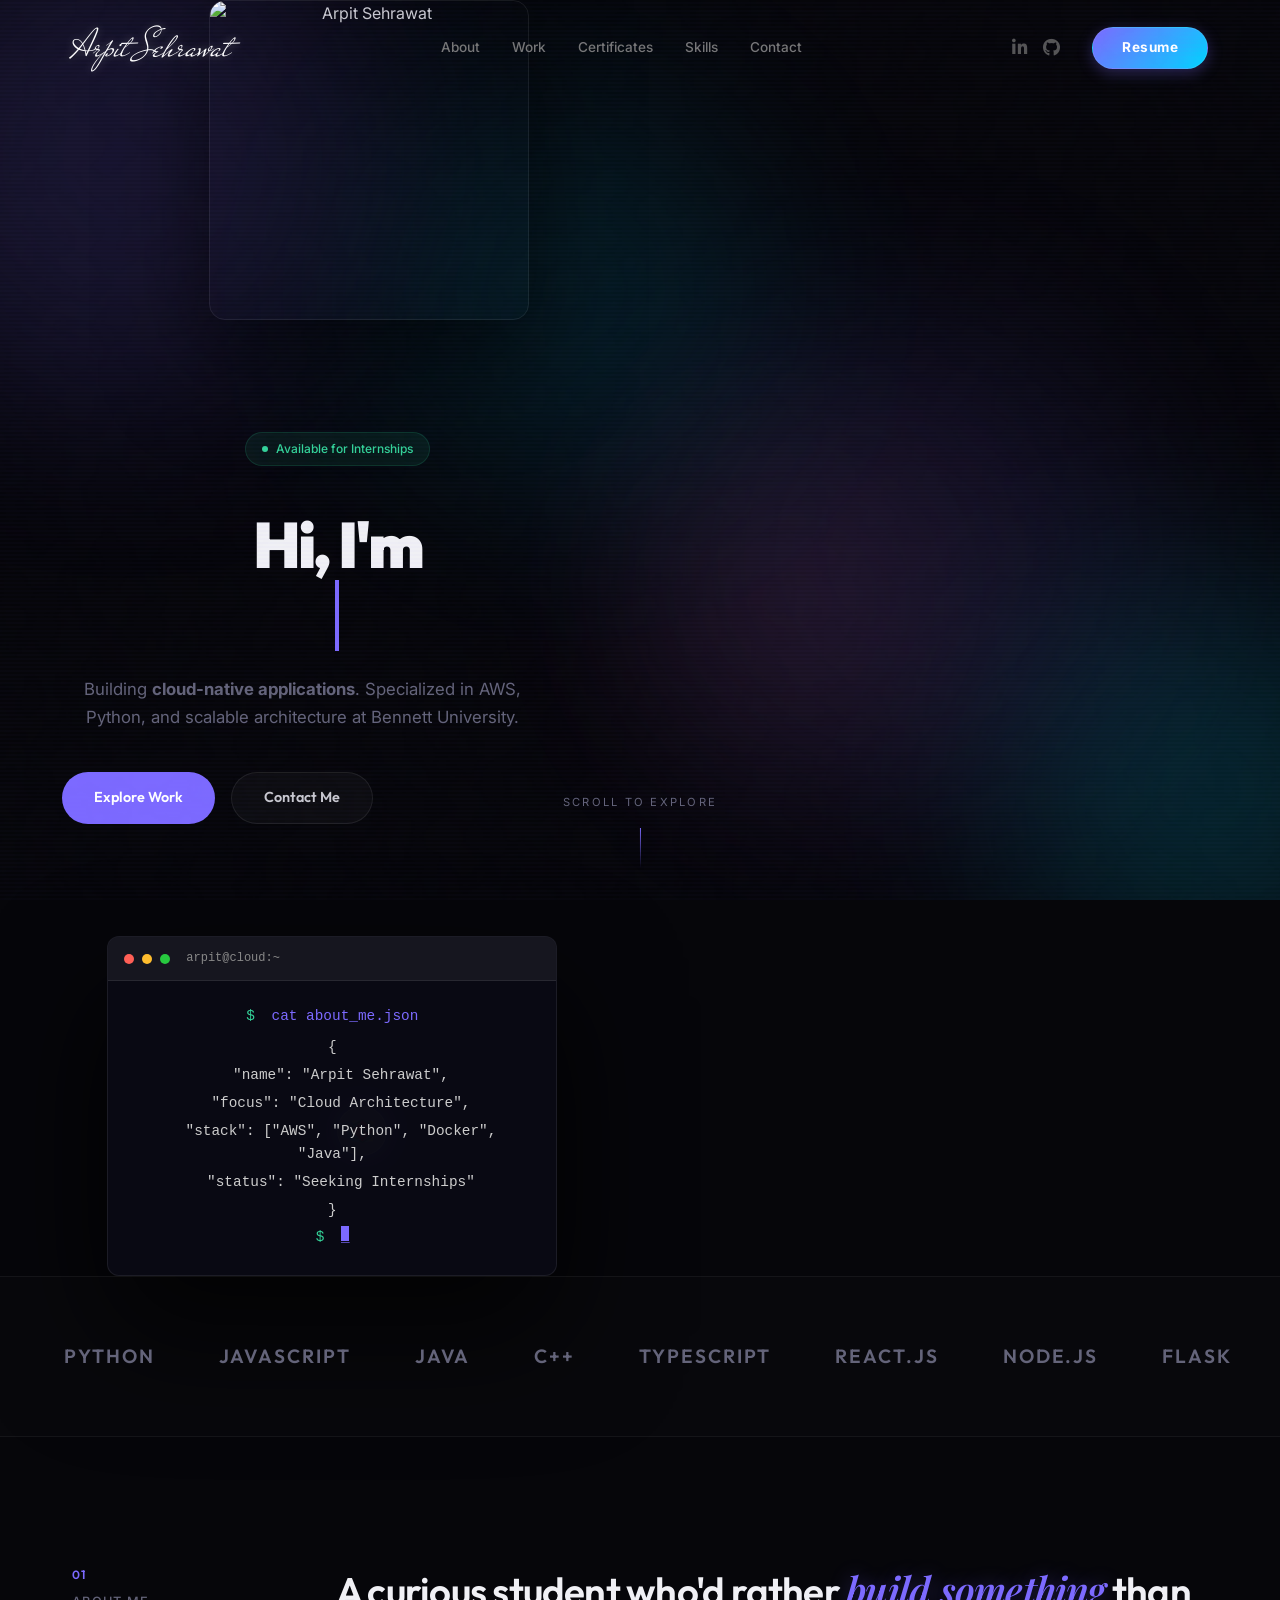
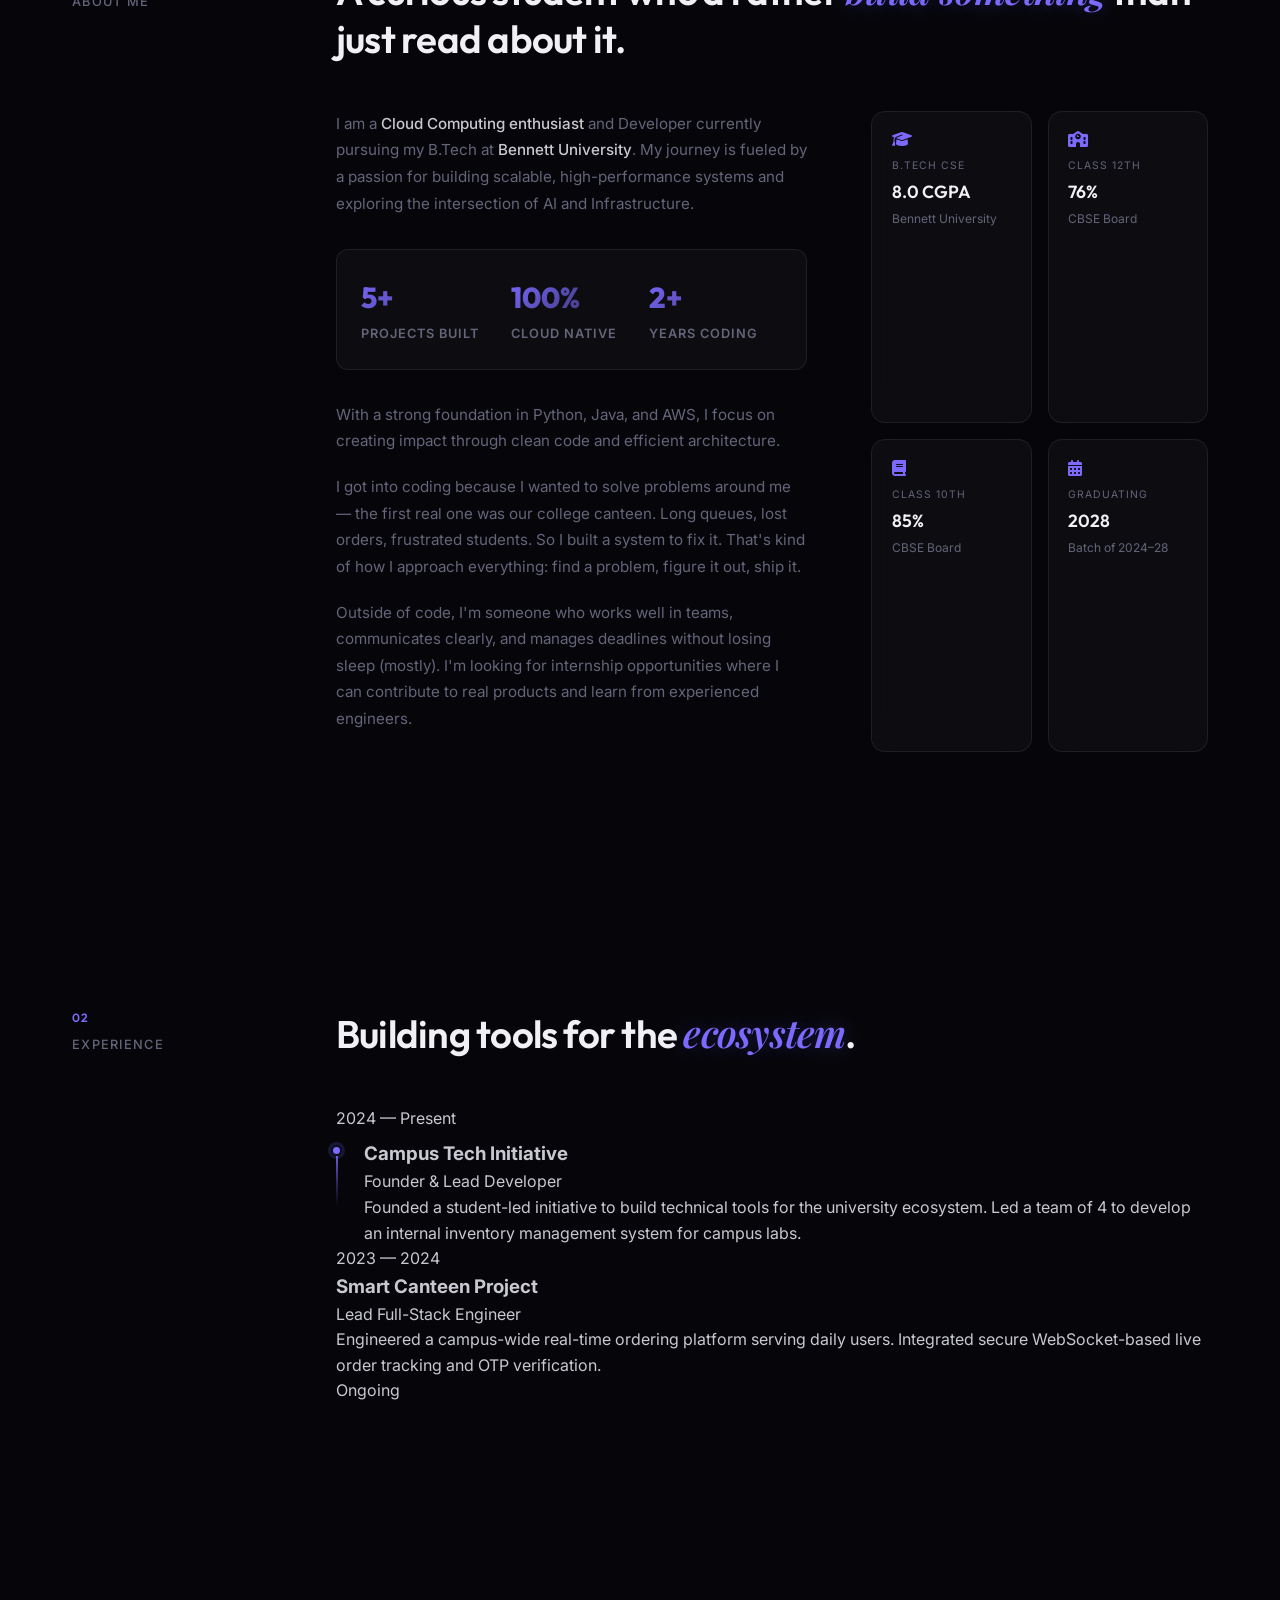
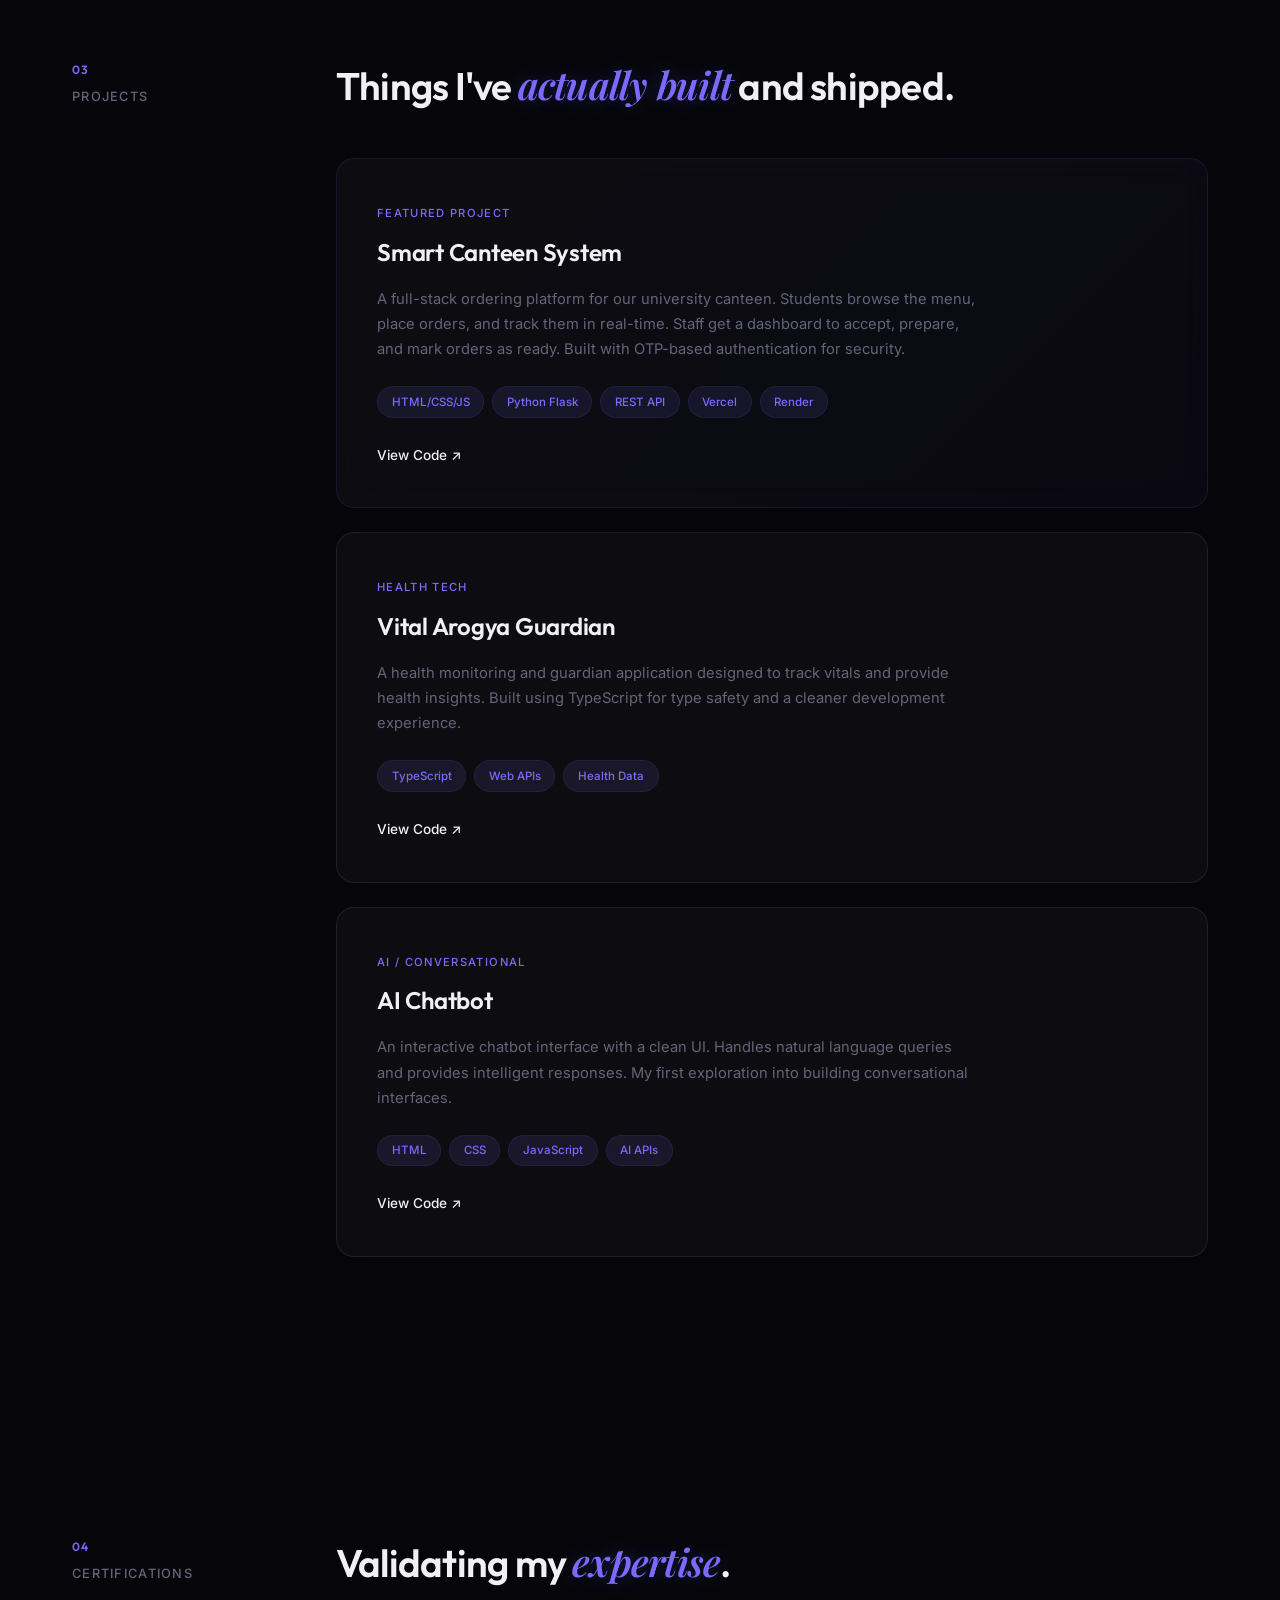
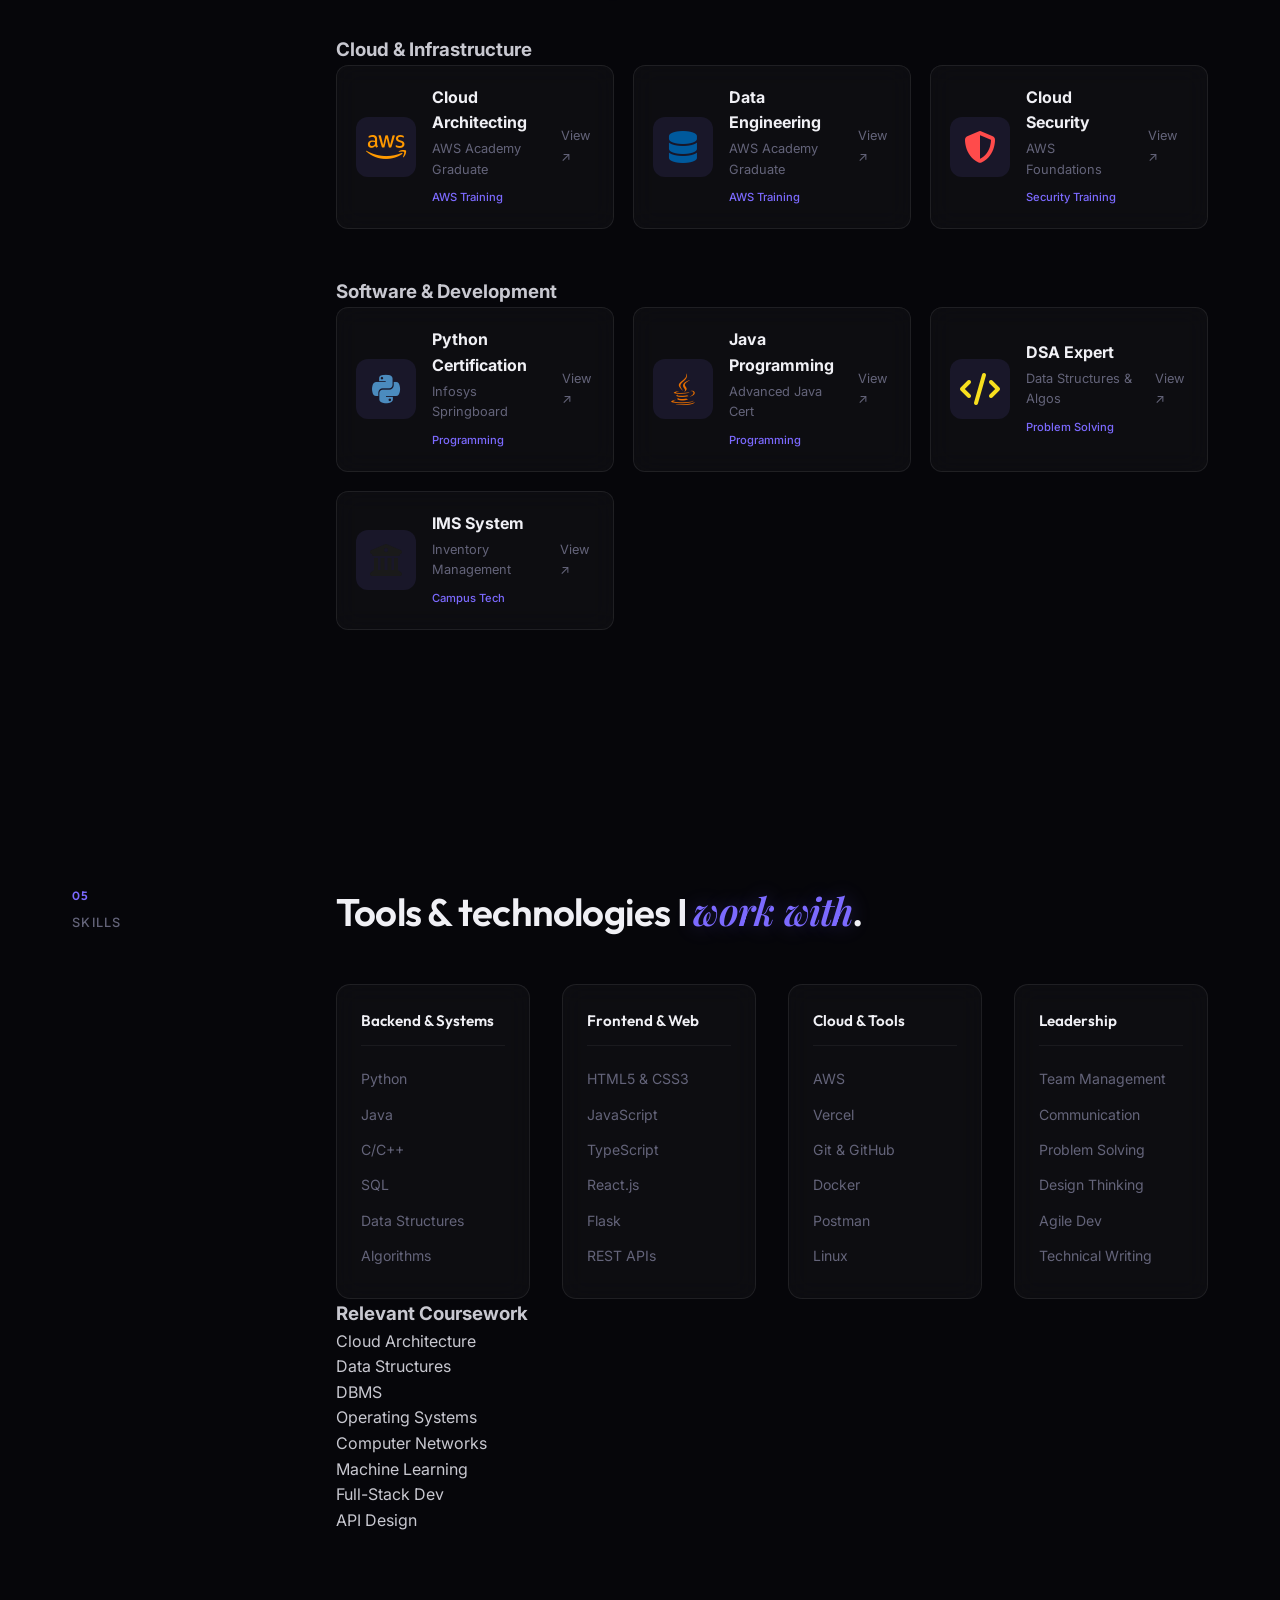
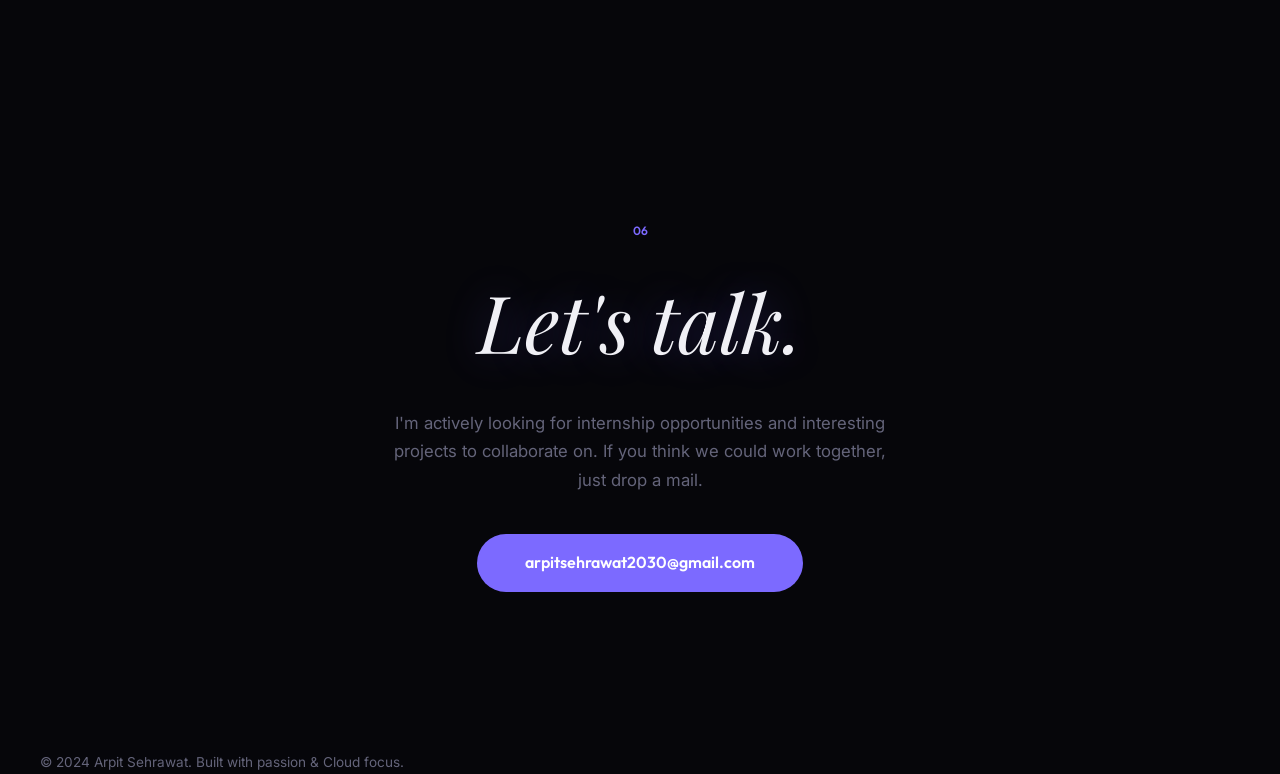
==== index.html @ d94262df "feat: add timeline, skill animations, remove medium entry" ====
<!DOCTYPE html>
<html lang="en">

<head>
  <meta charset="UTF-8" />
  <meta name="viewport" content="width=device-width, initial-scale=1.0" />
  <title>Arpit Sehrawat — Developer & Cloud Computing Student</title>
  <meta name="description"
    content="Arpit Sehrawat is a B.Tech CSE student at Bennett University specializing in Cloud Computing. Building real-world applications with a passion for scalable systems." />

  <link rel="preconnect" href="https://fonts.googleapis.com" />
  <link rel="preconnect" href="https://fonts.gstatic.com" crossorigin />
  <link
    href="https://fonts.googleapis.com/css2?family=Outfit:wght@300;400;500;600;700&family=Playfair+Display:ital,wght@0,400;0,600;1,400&family=Inter:wght@300;400;500&family=Mr+De+Haviland&display=swap"
    rel="stylesheet" />
  <link rel="stylesheet" href="https://cdnjs.cloudflare.com/ajax/libs/font-awesome/6.4.0/css/all.min.css" />

  <link rel="stylesheet" href="/style.css" />
  <script src="https://cdn.jsdelivr.net/particles.js/2.0.0/particles.min.js"></script>
</head>

<body>
  <div id="particles-js"></div>

  <!-- Animated background blobs -->
  <div class="bg-blobs">
    <div class="blob blob-1"></div>
    <div class="blob blob-2"></div>
    <div class="blob blob-3"></div>
    <div class="blob blob-4"></div>
    <div class="blob blob-5"></div>
  </div>

  <div class="tech-overlays">
    <div class="scanlines"></div>
    <div class="noise"></div>
  </div>

  <!-- Top Progress Bar -->
  <div id="scroll-progress"></div>

  <!-- Cursor glow effect -->
  <div id="cursor-glow"></div>

  <header id="header">
    <nav class="nav-minimal">
      <div class="nav-left">
        <a href="#" class="nav-name signature-name">Arpit Sehrawat</a>
      </div>
      <div class="nav-center">
        <a href="#about">About</a>
        <a href="#work">Work</a>
        <a href="#certificates">Certificates</a>
        <a href="#skills">Skills</a>
        <a href="#contact">Contact</a>
      </div>
      <div class="nav-right">
        <div class="nav-social-icons">
          <a href="https://linkedin.com" target="_blank" title="LinkedIn"><i class="fab fa-linkedin-in"></i></a>
          <a href="https://github.com" target="_blank" title="GitHub"><i class="fab fa-github"></i></a>
        </div>
        <a href="/resume.html" class="resume-pill">Resume</a>
      </div>
    </nav>
  </header>

  <main>

    <!-- HERO -->
    <section id="hero" class="hero-v9">
      <div class="hero-ultra-wide">
        <div class="hero-photo-v9">
          <div class="photo-frame-v9">
            <img src="/arpit.jpg" alt="Arpit Sehrawat">
          </div>
        </div>

        <div class="hero-center-v9">
          <div class="hero-status">
            <span class="status-dot"></span>
            Available for Internships
          </div>
          <h1 class="hero-title-v9">
            Hi, I'm <br />
            <span class="typing-slow" data-text="Arpit Sehrawat">Arpit Sehrawat</span>
          </h1>
          <div class="hero-sub">
            Building <strong>cloud-native applications</strong>. Specialized in AWS, Python, and scalable architecture
            at Bennett University.
          </div>
          <div class="hero-links">
            <a href="#work" class="pill-btn">Explore Work</a>
            <a href="mailto:arpitsehrawat2030@gmail.com" class="pill-btn ghost">Contact Me</a>
          </div>
        </div>

        <div class="hero-right-v9">
          <div class="terminal-wrapper">
            <div class="terminal-window professional detailed">
              <div class="terminal-header">
                <span class="t-dot red"></span>
                <span class="t-dot yellow"></span>
                <span class="t-dot green"></span>
                <span class="t-title">arpit@cloud:~</span>
              </div>
              <div class="terminal-body">
                <div class="t-line"><span class="t-prompt">$</span> cat about_me.json</div>
                <div class="t-out">{</div>
                <div class="t-out">&nbsp;&nbsp;"name": "Arpit Sehrawat",</div>
                <div class="t-out">&nbsp;&nbsp;"focus": "Cloud Architecture",</div>
                <div class="t-out">&nbsp;&nbsp;"stack": ["AWS", "Python", "Docker", "Java"],</div>
                <div class="t-out">&nbsp;&nbsp;"status": "Seeking Internships"</div>
                <div class="t-out">}</div>
                <div class="t-line"><span class="t-prompt">$</span> <span class="t-cursor">_</span></div>
              </div>
            </div>
            <!-- Exclusive Orbit Around Terminal -->
            <div class="orbit-wrap-v9">
              <div class="tech-icon t-1"><i class="fab fa-python" style="color: #4B8BBE;"></i></div>
              <div class="tech-icon t-2"><i class="fab fa-aws" style="color: #FF9900;"></i></div>
              <div class="tech-icon t-3"><i class="fab fa-js" style="color: #F7DF1E;"></i></div>
              <div class="tech-icon t-4"><span class="t-icon" style="color: #00599C;">C++</span></div>
              <div class="tech-icon t-5"><i class="fab fa-docker" style="color: #0db7ed;"></i></div>
              <div class="tech-icon t-6"><i class="fab fa-react" style="color: #61dafb;"></i></div>
              <div class="tech-icon t-7"><i class="fab fa-node-js" style="color: #339933;"></i></div>
              <div class="tech-icon t-8"><i class="fab fa-git-alt" style="color: #f34f29;"></i></div>
            </div>
          </div>
        </div>
      </div>
    </section>
    <div class="scroll-indicator">
      <span>Scroll to explore</span>
      <div class="scroll-line"></div>
    </div>
    </section>

    <!-- TECH MARQUEE -->
    <div class="tech-marquee-container">
      <div class="tech-marquee">
        <div class="marquee-content">
          <span>Python</span>
          <span>JavaScript</span>
          <span>Java</span>
          <span>C++</span>
          <span>TypeScript</span>
          <span>React.js</span>
          <span>Node.js</span>
          <span>Flask</span>
          <span>AWS</span>
          <span>Docker</span>
          <span>SQL</span>
          <span>Cloud Computing</span>
          <span>Linux</span>
          <span>REST APIs</span>
          <!-- Duplicate for seamless loop -->
          <span>Python</span>
          <span>JavaScript</span>
          <span>Java</span>
          <span>C++</span>
          <span>TypeScript</span>
          <span>React.js</span>
          <span>Node.js</span>
          <span>Flask</span>
          <span>AWS</span>
          <span>Docker</span>
          <span>SQL</span>
          <span>Cloud Computing</span>
          <span>Linux</span>
          <span>REST APIs</span>
        </div>
      </div>
    </div>

    <!-- ABOUT -->
    <section id="about">
      <div class="section-grid">
        <div class="section-label">
          <span class="label-num">01</span>
          <span>About me</span>
        </div>
        <div class="section-content">
          <h2>
            A curious student who'd rather <em>build something</em>
            than just read about it.
          </h2>
          <div class="about-cols">
            <div class="about-text">
              <p>
                I am a <strong>Cloud Computing enthusiast</strong> and Developer currently pursuing my B.Tech at
                <strong>Bennett University</strong>.
                My journey is fueled by a passion for building scalable, high-performance systems and exploring the
                intersection of AI and Infrastructure.
              </p>
              <div class="quick-stats">
                <div class="stat">
                  <span class="stat-num">5+</span>
                  <span class="stat-label">Projects Built</span>
                </div>
                <div class="stat">
                  <span class="stat-num">100%</span>
                  <span class="stat-label">Cloud Native</span>
                </div>
                <div class="stat">
                  <span class="stat-num">2+</span>
                  <span class="stat-label">Years Coding</span>
                </div>
              </div>
              <p>
                With a strong foundation in Python, Java, and AWS, I focus on creating impact through clean code and
                efficient architecture.
              </p>
              <p>
                I got into coding because I wanted to solve problems around me —
                the first real one was our college canteen. Long queues, lost orders,
                frustrated students. So I built a system to fix it. That's kind of
                how I approach everything: find a problem, figure it out, ship it.
              </p>
              <p>
                Outside of code, I'm someone who works well in teams, communicates
                clearly, and manages deadlines without losing sleep (mostly). I'm
                looking for internship opportunities where I can contribute to real
                products and learn from experienced engineers.
              </p>
            </div>
            <div class="about-details">
              <div class="detail-card">
                <i class="fas fa-graduation-cap" style="color: var(--accent); margin-bottom: 0.5rem;"></i>
                <span class="detail-label">B.Tech CSE</span>
                <span class="detail-value">8.0 CGPA</span>
                <span class="detail-sub">Bennett University</span>
              </div>
              <div class="detail-card">
                <i class="fas fa-school" style="color: var(--accent); margin-bottom: 0.5rem;"></i>
                <span class="detail-label">Class 12th</span>
                <span class="detail-value">76%</span>
                <span class="detail-sub">CBSE Board</span>
              </div>
              <div class="detail-card">
                <i class="fas fa-book" style="color: var(--accent); margin-bottom: 0.5rem;"></i>
                <span class="detail-label">Class 10th</span>
                <span class="detail-value">85%</span>
                <span class="detail-sub">CBSE Board</span>
              </div>
              <div class="detail-card">
                <i class="fas fa-calendar-alt" style="color: var(--accent); margin-bottom: 0.5rem;"></i>
                <span class="detail-label">Graduating</span>
                <span class="detail-value">2028</span>
                <span class="detail-sub">Batch of 2024–28</span>
              </div>
            </div>
          </div>
        </div>
      </div>
    </section>

    <!-- EXPERIENCE -->
    <section id="experience">
      <div class="section-grid">
        <div class="section-label">
          <span class="label-num">02</span>
          <span>Experience</span>
        </div>
        <div class="section-content">
          <h2>
            Building tools for the <em>ecosystem</em>.
          </h2>
          <div class="timeline">
            <div class="timeline-item">
              <div class="timeline-date">2024 — Present</div>
              <div class="timeline-content">
                <h3>Campus Tech Initiative</h3>
                <span class="timeline-role">Founder & Lead Developer</span>
                <p>Founded a student-led initiative to build technical tools for the university ecosystem. Led a team of
                  4 to develop an internal inventory management system for campus labs.</p>
              </div>
            </div>
            <div class="timeline-item">
              <div class="timeline-date">2023 — 2024</div>
              <div class="timeline-content">
                <h3>Smart Canteen Project</h3>
                <span class="timeline-role">Lead Full-Stack Engineer</span>
                <p>Engineered a campus-wide real-time ordering platform serving daily users. Integrated secure
                  WebSocket-based live order tracking and OTP verification.</p>
              </div>
            </div>
            <div class="timeline-item">
              <div class="timeline-date">Ongoing</div>
              <div class="timeline-content">
                <h3>Medium Technical Author</h3>
                <span class="timeline-role">Writer</span>
                <p>Publishing insights on Cloud Native trends and AI infrastructure. Sharing knowledge with the
                  developer community.</p>
              </div>
            </div>
          </div>
        </div>
      </div>
    </section>

    <!-- PROJECTS -->
    <section id="work">
      <div class="section-grid">
        <div class="section-label">
          <span class="label-num">03</span>
          <span>Projects</span>
        </div>
        <div class="section-content">
          <h2>
            Things I've <em>actually built</em> and shipped.
          </h2>

          <!-- Project 1: Smart Canteen -->
          <article class="project-card featured">
            <div class="project-header">
              <span class="project-type">Featured Project</span>
              <h3>Smart Canteen System</h3>
            </div>
            <p class="project-desc">
              A full-stack ordering platform for our university canteen. Students
              browse the menu, place orders, and track them in real-time. Staff
              get a dashboard to accept, prepare, and mark orders as ready.
              Built with OTP-based authentication for security.
            </p>
            <div class="project-tech">
              <span>HTML/CSS/JS</span>
              <span>Python Flask</span>
              <span>REST API</span>
              <span>Vercel</span>
              <span>Render</span>
            </div>
            <div class="project-actions">
              <a href="https://github.com/TechnoDream956/SamrtCanteenSystem" target="_blank" rel="noopener">View Code
                ↗</a>
            </div>
          </article>

          <!-- Project 2: Vital Arogya -->
          <article class="project-card">
            <div class="project-header">
              <span class="project-type">Health Tech</span>
              <h3>Vital Arogya Guardian</h3>
            </div>
            <p class="project-desc">
              A health monitoring and guardian application designed to track
              vitals and provide health insights. Built using TypeScript for
              type safety and a cleaner development experience.
            </p>
            <div class="project-tech">
              <span>TypeScript</span>
              <span>Web APIs</span>
              <span>Health Data</span>
            </div>
            <div class="project-actions">
              <a href="https://github.com/TechnoDream956/vital-arogya-guardian" target="_blank" rel="noopener">View Code
                ↗</a>
            </div>
          </article>

          <!-- Project 3: AI Chatbot -->
          <article class="project-card">
            <div class="project-header">
              <span class="project-type">AI / Conversational</span>
              <h3>AI Chatbot</h3>
            </div>
            <p class="project-desc">
              An interactive chatbot interface with a clean UI.
              Handles natural language queries and provides intelligent responses.
              My first exploration into building conversational interfaces.
            </p>
            <div class="project-tech">
              <span>HTML</span>
              <span>CSS</span>
              <span>JavaScript</span>
              <span>AI APIs</span>
            </div>
            <div class="project-actions">
              <a href="https://github.com/TechnoDream956/AI-Chatbot" target="_blank" rel="noopener">View Code ↗</a>
            </div>
          </article>
        </div>
      </div>
    </section>

    <!-- CERTIFICATES -->
    <section id="certificates">
      <div class="section-grid">
        <div class="section-label">
          <span class="label-num">04</span>
          <span>Certifications</span>
        </div>
        <div class="section-content">
          <h2>
            Validating my <em>expertise</em>.
          </h2>
          <h3 class="skill-sub-title">Cloud & Infrastructure</h3>
          <div class="cert-grid" id="cert-grid">
            <div class="cert-card">
              <div class="cert-icon" style="color: #FF9900;"><i class="fab fa-aws"></i></div>
              <div class="cert-info">
                <h3>Cloud Architecting</h3>
                <p>AWS Academy Graduate</p>
                <span class="cert-date">AWS Training</span>
              </div>
              <a href="/Certificates/AWS_Academy_Graduate___Cloud_Architecting___Training_Badge_Badge20260301-30-b7qnwz.pdf"
                target="_blank" class="cert-link">View ↗</a>
            </div>
            <div class="cert-card">
              <div class="cert-icon" style="color: #00599C;"><i class="fas fa-database"></i></div>
              <div class="cert-info">
                <h3>Data Engineering</h3>
                <p>AWS Academy Graduate</p>
                <span class="cert-date">AWS Training</span>
              </div>
              <a href="/Certificates/AWS_Academy_Graduate___Data_Engineering___Training_Badge_Badge20260301-32-55tob1.pdf"
                target="_blank" class="cert-link">View ↗</a>
            </div>
            <div class="cert-card">
              <div class="cert-icon" style="color: #FF4B4B;"><i class="fas fa-shield-alt"></i></div>
              <div class="cert-info">
                <h3>Cloud Security</h3>
                <p>AWS Foundations</p>
                <span class="cert-date">Security Training</span>
              </div>
              <a href="/Certificates/Cloud_Security_Foundations___Training.pdf" target="_blank" class="cert-link">View
                ↗</a>
            </div>
          </div>

          <h3 class="skill-sub-title" style="margin-top: 3rem;">Software & Development</h3>
          <div class="cert-grid">
            <div class="cert-card">
              <div class="cert-icon" style="color: #4B8BBE;"><i class="fab fa-python"></i></div>
              <div class="cert-info">
                <h3>Python Certification</h3>
                <p>Infosys Springboard</p>
                <span class="cert-date">Programming</span>
              </div>
              <a href="/Certificates/Infosys Python Certificte.pdf" target="_blank" class="cert-link">View ↗</a>
            </div>
            <div class="cert-card">
              <div class="cert-icon" style="color: #E76F00;"><i class="fab fa-java"></i></div>
              <div class="cert-info">
                <h3>Java Programming</h3>
                <p>Advanced Java Cert</p>
                <span class="cert-date">Programming</span>
              </div>
              <a href="/Certificates/Java Certificate.pdf" target="_blank" class="cert-link">View ↗</a>
            </div>
            <div class="cert-card">
              <div class="cert-icon" style="color: #F7DF1E;"><i class="fas fa-code"></i></div>
              <div class="cert-info">
                <h3>DSA Expert</h3>
                <p>Data Structures & Algos</p>
                <span class="cert-date">Problem Solving</span>
              </div>
              <a href="/Certificates/DSA_Certificate.pdf" target="_blank" class="cert-link">View ↗</a>
            </div>
            <div class="cert-card">
              <div class="cert-icon" style="color: #1a1a1a;"><i class="fas fa-university"></i></div>
              <div class="cert-info">
                <h3>IMS System</h3>
                <p>Inventory Management</p>
                <span class="cert-date">Campus Tech</span>
              </div>
              <a href="/Certificates/IMS Certificate.pdf" target="_blank" class="cert-link">View ↗</a>
            </div>
          </div>
        </div>
      </div>
    </section>

    <!-- SKILLS -->
    <section id="skills">
      <div class="section-grid">
        <div class="section-label">
          <span class="label-num">05</span>
          <span>Skills</span>
        </div>
        <div class="section-content">
          <h2>
            Tools & technologies I <em>work with</em>.
          </h2>
          <div class="skills-wrap">
            <div class="skill-group">
              <h4>Backend & Systems</h4>
              <ul>
                <li>Python</li>
                <li>Java</li>
                <li>C/C++</li>
                <li>SQL</li>
                <li>Data Structures</li>
                <li>Algorithms</li>
              </ul>
            </div>
            <div class="skill-group">
              <h4>Frontend & Web</h4>
              <ul>
                <li>HTML5 & CSS3</li>
                <li>JavaScript</li>
                <li>TypeScript</li>
                <li>React.js</li>
                <li>Flask</li>
                <li>REST APIs</li>
              </ul>
            </div>
            <div class="skill-group">
              <h4>Cloud & Tools</h4>
              <ul>
                <li>AWS</li>
                <li>Vercel</li>
                <li>Git & GitHub</li>
                <li>Docker</li>
                <li>Postman</li>
                <li>Linux</li>
              </ul>
            </div>
            <div class="skill-group">
              <h4>Leadership</h4>
              <ul>
                <li>Team Management</li>
                <li>Communication</li>
                <li>Problem Solving</li>
                <li>Design Thinking</li>
                <li>Agile Dev</li>
                <li>Technical Writing</li>
              </ul>
            </div>
          </div>

          <h3 class="skill-sub-title">Relevant Coursework</h3>
          <div class="coursework-grid">
            <div class="course-badge">Cloud Architecture</div>
            <div class="course-badge">Data Structures</div>
            <div class="course-badge">DBMS</div>
            <div class="course-badge">Operating Systems</div>
            <div class="course-badge">Computer Networks</div>
            <div class="course-badge">Machine Learning</div>
            <div class="course-badge">Full-Stack Dev</div>
            <div class="course-badge">API Design</div>
          </div>
        </div>
      </div>
    </section>

    <!-- CONTACT -->
    <section id="contact">
      <div class="contact-inner">
        <span class="label-num">06</span>
        <h2>Let's talk.</h2>
        <p>
          I'm actively looking for internship opportunities and
          interesting projects to collaborate on. If you think we
          could work together, just drop a mail.
        </p>
        <a href="mailto:arpitsehrawat2030@gmail.com" class="contact-btn">
          arpitsehrawat2030@gmail.com
        </a>
      </div>
    </section>

  </main>

  <footer>
    <div class="footer-inner">
      <p>&copy; 2024 Arpit Sehrawat. Built with passion & Cloud focus.</p>
    </div>
  </footer>
  <script src="enhancements.js"></script>
</body>

</html>
---- style.css ----
/* ═══════════════════════════════════════════
   ARPIT SEHRAWAT — PORTFOLIO V3
   Upgraded with glassmorphism, neon glows,
   typewriter, animated blobs, custom scrollbar
   ═══════════════════════════════════════════ */

/* ── Particles Background ── */
#particles-js {
  position: fixed;
  inset: 0;
  z-index: 0;
  pointer-events: none;
}

:root {
  --bg: #06060a;
  --bg-elevated: #0e0e14;
  --bg-card: rgba(18, 18, 28, 0.6);
  --bg-glass: rgba(255, 255, 255, 0.03);
  --text: #c8c8d0;
  --text-dim: #64647a;
  --text-bright: #f0f0f5;
  --accent: #7c6aff;
  --accent-soft: rgba(124, 106, 255, 0.1);
  --accent-glow: rgba(124, 106, 255, 0.3);
  --accent2: #00d4ff;
  --accent2-soft: rgba(0, 212, 255, 0.08);
  --green: #34d399;
  --border: rgba(255, 255, 255, 0.05);
  --border-hover: rgba(255, 255, 255, 0.1);
  --glass-border: rgba(255, 255, 255, 0.08);
  --font-display: 'Playfair Display', Georgia, serif;
  --font-heading: 'Outfit', sans-serif;
  --font-body: 'Inter', -apple-system, sans-serif;
  --max-w: 1200px;
  --ease: cubic-bezier(0.16, 1, 0.3, 1);
  --glass: rgba(10, 10, 15, 0.7);
}

/* ── Top Progress Bar ── */
#scroll-progress {
  position: fixed; top: 0; left: 0;
  width: 0%; height: 3px;
  background: linear-gradient(to right, var(--accent), var(--accent2));
  z-index: 10001;
  box-shadow: 0 0 10px var(--accent-glow);
}

/* ── System Status ── */
.system-status {
  display: flex; gap: 2rem;
  padding: 0.5rem 2rem;
  background: rgba(0,0,0,0.3);
  border-bottom: 1px solid var(--glass-border);
  font-family: 'Fira Code', monospace;
  font-size: 0.6rem; color: #444;
  letter-spacing: 0.1em;
}
.status-online { color: var(--green); font-weight: bold; }
.status-label { color: #222; }

/* ── Reset ── */
*, *::before, *::after { margin: 0; padding: 0; box-sizing: border-box; }
html { scroll-behavior: smooth; scroll-padding-top: 80px; }

body {
  background: var(--bg);
  color: var(--text);
  font-family: var(--font-body);
  font-weight: 400;
  font-size: 16px;
  line-height: 1.6;
  -webkit-font-smoothing: antialiased;
  overflow-x: hidden;
}

::selection { background: var(--accent); color: #fff; }
a { color: inherit; text-decoration: none; }
img { display: block; max-width: 100%; }
ul { list-style: none; }

/* ── Custom Scrollbar ── */
::-webkit-scrollbar { width: 8px; }
::-webkit-scrollbar-track { background: var(--bg); }
::-webkit-scrollbar-thumb {
  background: linear-gradient(to bottom, var(--accent), var(--accent2));
  border-radius: 10px;
}
::-webkit-scrollbar-thumb:hover {
  background: linear-gradient(to bottom, #9d8eff, #33dfff);
}

/* ── Tech Overlays (Scanlines & Noise) ── */
.tech-overlays {
  position: fixed; inset: 0; z-index: 9999; pointer-events: none; overflow: hidden;
}
.scanlines {
  position: absolute; inset: 0;
  background: linear-gradient(to bottom, transparent 50%, rgba(124, 106, 255, 0.02) 50%);
  background-size: 100% 4px;
  animation: scanlines 10s linear infinite;
}
.noise {
  position: absolute; inset: -200%;
  background-image: url('data:image/svg+xml;utf8,<svg viewBox="0 0 200 200" xmlns="http://www.w3.org/2000/svg"><filter id="n"><feTurbulence type="fractalNoise" baseFrequency="0.65" numOctaves="3" stitchTiles="stitch" /></filter><rect width="100%" height="100%" filter="url(%23n)" opacity="0.05" /></svg>');
  opacity: 0.1;
  animation: noise 0.2s steps(2) infinite;
}

@keyframes scanlines {
  from { transform: translateY(0); }
  to { transform: translateY(100px); }
}
@keyframes noise {
  0% { transform: translate(0,0); }
  100% { transform: translate(-5%, -5%); }
}

/* ── Animated Background Blobs ── */
.bg-blobs {
  position: fixed; inset: 0; z-index: 0; pointer-events: none; overflow: hidden;
}
.blob {
  position: absolute;
  border-radius: 50%;
  filter: blur(100px);
  opacity: 0.15;
  animation: blobFloat 20s ease-in-out infinite;
}
.blob-1 {
  width: 500px; height: 500px;
  background: var(--accent);
  top: -10%; left: -10%;
  animation-delay: 0s;
}
.blob-2 {
  width: 400px; height: 400px;
  background: var(--accent2);
  bottom: -10%; right: -10%;
  animation-delay: -7s;
  animation-duration: 25s;
}
.blob-3 {
  width: 300px; height: 300px;
  background: #ff6b9d;
  top: 50%; left: 50%;
  animation-delay: -14s;
  animation-duration: 30s;
  opacity: 0.08;
}
.blob-4 {
  width: 500px; height: 500px;
  background: var(--accent);
  bottom: 10%; right: 10%;
  animation-delay: -6s;
  opacity: 0.1;
}
.blob-5 {
  width: 400px; height: 400px;
  background: var(--accent2);
  top: 10%; right: 40%;
  animation-delay: -18s;
  opacity: 0.1;
}

@keyframes blobFloat {
  0%, 100% { transform: translate(0, 0) scale(1); }
  25% { transform: translate(120px, -80px) scale(1.15); }
  50% { transform: translate(-60px, 60px) scale(0.9); }
  75% { transform: translate(80px, 120px) scale(1.05); }
}

/* ── Cursor Glow ── */
#cursor-glow {
  position: fixed;
  width: 500px; height: 500px;
  border-radius: 50%;
  background: radial-gradient(circle, var(--accent-glow) 0%, transparent 70%);
  pointer-events: none; z-index: 0;
  opacity: 0;
  transform: translate(-50%, -50%);
  transition: opacity 0.4s;
}
body:hover #cursor-glow { opacity: 1; }

/* ── Navigation ── */
header {
  position: fixed; top: 0; left: 0; right: 0;
  z-index: 1000;
  transition: all 0.4s var(--ease);
}
header.scrolled {
  background: var(--glass);
  backdrop-filter: blur(20px) saturate(180%);
  border-bottom: 1px solid var(--glass-border);
}
nav {
  max-width: var(--max-w); margin: 0 auto;
  padding: 1rem 2rem;
  display: flex; align-items: center; justify-content: space-between;
}

/* ── Minimalist Nav (Cho Laam Yuen Style) ── */
.nav-minimal {
  display: flex; justify-content: space-between; align-items: center;
}
.signature-name {
  font-family: 'Mr De Haviland', cursive; font-weight: 400; font-size: 2.5rem; color: #fff;
  text-shadow: 0 0 10px rgba(255,255,255,0.3);
  animation: signature-glow 4s ease-in-out infinite alternate;
}
@keyframes signature-glow {
  from { text-shadow: 0 0 10px rgba(255,255,255,0.3); }
  to { text-shadow: 0 0 25px var(--accent-glow), 0 0 10px var(--accent); }
}

.nav-center { display: flex; gap: 2rem; }
.nav-center a {
  font-size: 0.85rem; font-weight: 500; color: #777; transition: color 0.3s;
}
.nav-center a:hover { color: #fff; }

.nav-right { display: flex; align-items: center; gap: 2rem; }
.nav-social-icons { display: flex; gap: 1rem; }
.nav-social-icons a { color: #555; font-size: 1.1rem; transition: color 0.3s; }
.nav-social-icons a:hover { color: var(--accent); }

.resume-pill {
  padding: 0.6rem 1.8rem; 
  background: linear-gradient(135deg, var(--accent), var(--accent2)); 
  color: #fff;
  border-radius: 100px; 
  font-weight: 700; 
  font-size: 0.85rem;
  letter-spacing: 0.5px;
  transition: all 0.4s var(--ease);
  box-shadow: 0 4px 15px var(--accent-glow);
  border: 1px solid rgba(255,255,255,0.1);
}
.resume-pill:hover { 
  transform: translateY(-3px) scale(1.05); 
  box-shadow: 0 12px 30px var(--accent-glow), 0 0 20px var(--accent); 
  filter: brightness(1.1);
}

/* ── Tech Marquee ── */
.tech-marquee-container {
  width: 100%;
  overflow: hidden;
  padding: 4rem 0;
  border-top: 1px solid var(--border);
  border-bottom: 1px solid var(--border);
  background: rgba(255, 255, 255, 0.01);
  position: relative;
  z-index: 1;
}
.tech-marquee {
  display: flex;
  width: max-content;
}
.marquee-content {
  display: flex;
  gap: 4rem;
  animation: marqueeLoop 30s linear infinite;
  padding-left: 4rem;
}
.marquee-content span {
  font-family: var(--font-heading);
  font-size: 1.2rem;
  font-weight: 600;
  color: var(--text-dim);
  text-transform: uppercase;
  letter-spacing: 0.1em;
  white-space: nowrap;
  transition: color 0.3s;
}
.marquee-content span:hover {
  color: var(--accent);
}

@keyframes marqueeLoop {
  0% { transform: translateX(0); }
  100% { transform: translateX(-50%); }
}

.nav-cta {
  font-size: 0.85rem; font-weight: 500;
  color: var(--accent); transition: opacity 0.3s;
}
.nav-cta:hover { opacity: 0.7; }

/* ── Hero ── */
#hero {
  min-height: 100vh;
  max-width: var(--max-w); margin: 0 auto;
  padding: 0 2rem;
  display: grid;
  grid-template-columns: 1.1fr 0.9fr;
  gap: 4rem; align-items: center;
  position: relative; z-index: 1;
}
.hero-left { padding-top: 4rem; }

.hero-status {
  display: inline-flex; align-items: center; gap: 0.5rem;
  font-size: 0.75rem; font-weight: 500;
  color: var(--green);
  background: rgba(52, 211, 153, 0.08);
  border: 1px solid rgba(52, 211, 153, 0.15);
  padding: 0.4rem 1rem; border-radius: 100px;
  margin-bottom: 1.5rem;
  opacity: 0; animation: fadeSlideUp 0.8s 0.05s var(--ease) forwards;
}
.status-dot {
  width: 6px; height: 6px;
  background: var(--green);
  border-radius: 50%;
  animation: pulse 2s ease-in-out infinite;
}

.hero-badge {
  display: inline-block;
  font-size: 0.75rem; font-weight: 500;
  letter-spacing: 0.08em; color: var(--accent);
  background: var(--accent-soft);
  padding: 0.5rem 1rem; border-radius: 100px;
  margin-bottom: 2rem;
  opacity: 0; animation: fadeSlideUp 0.8s 0.1s var(--ease) forwards;
}

h1 {
  font-family: var(--font-heading);
  font-size: clamp(2.8rem, 6vw, 4.2rem);
  font-weight: 700; line-height: 1.1;
  color: var(--text-bright);
  letter-spacing: -0.03em;
  opacity: 0; animation: fadeSlideUp 0.8s 0.2s var(--ease) forwards;
}

.name-highlight {
  display: inline-block;
  background: linear-gradient(90deg, #fff, var(--accent), var(--accent2), #fff);
  background-size: 200% auto;
  -webkit-background-clip: text;
  -webkit-text-fill-color: transparent;
  animation: shine 4s linear infinite;
  text-shadow: 0 0 30px var(--accent-glow);
}

@keyframes shine {
  to { background-position: 200% center; }
}

.glow-text {
  text-shadow: 0 0 40px var(--accent-glow), 0 0 80px rgba(124, 106, 255, 0.1);
}

/* Typewriter cursor */
.typewriter-text {
  border-right: 2px solid var(--accent);
  animation: blink 1s step-end infinite;
}
@keyframes blink {
  0%, 100% { border-color: var(--accent); }
  50% { border-color: transparent; }
}

.hero-sub {
  margin-top: 1.5rem;
  font-size: 1.05rem; color: var(--text-dim);
  max-width: 480px; line-height: 1.7;
  opacity: 0; animation: fadeSlideUp 0.8s 0.35s var(--ease) forwards;
}

.hero-links {
  margin-top: 2.5rem;
  display: flex; gap: 1rem; flex-wrap: wrap;
  opacity: 0; animation: fadeSlideUp 0.8s 0.5s var(--ease) forwards;
}

.pill-btn {
  padding: 0.85rem 2rem; border-radius: 100px;
  font-family: var(--font-heading);
  font-weight: 600; font-size: 0.9rem;
  transition: all 0.3s var(--ease);
  cursor: pointer; border: none;
  display: inline-flex; align-items: center; gap: 0.5rem;
}
.pill-btn:not(.ghost) {
  background: var(--accent); color: #fff;
}
.pill-btn:not(.ghost):hover {
  transform: translateY(-3px) scale(1.02);
  box-shadow: 0 8px 30px var(--accent-glow), 0 0 60px rgba(124, 106, 255, 0.15);
}
.pill-btn.ghost {
  background: var(--bg-glass);
  backdrop-filter: blur(10px);
  border: 1px solid var(--glass-border);
  color: var(--text);
}
.pill-btn.ghost:hover {
  border-color: var(--accent);
  color: var(--accent);
  background: var(--accent-soft);
}

/* Hero Photo */
.hero-right {
  display: flex; justify-content: center; align-items: center;
  opacity: 0; animation: fadeSlideUp 0.8s 0.4s var(--ease) forwards;
}
.photo-wrapper {
  position: relative; width: 360px; height: 420px;
}
.photo-wrapper img {
  width: 100%; height: 100%;
  object-fit: cover; object-position: center top;
  border-radius: 16px;
  filter: grayscale(15%) contrast(1.05);
  transition: filter 0.5s, transform 0.5s var(--ease);
  position: relative; z-index: 2;
}
.photo-wrapper:hover img {
  filter: grayscale(0%) contrast(1);
  transform: scale(1.02);
}
.photo-border {
  position: absolute; inset: 0;
  border: 2px solid var(--accent);
  border-radius: 16px;
  transform: translate(16px, 16px);
  z-index: 1; opacity: 0.4;
  transition: all 0.4s var(--ease);
  box-shadow: 0 0 40px var(--accent-glow);
}
.photo-wrapper:hover .photo-border {
  transform: translate(10px, 10px);
  opacity: 0.7;
  box-shadow: 0 0 60px var(--accent-glow), 0 0 100px rgba(124, 106, 255, 0.1);
}

/* ── Scroll Indicator ── */
.scroll-indicator {
  position: absolute;
  bottom: 2rem; left: 50%;
  transform: translateX(-50%);
  display: flex; flex-direction: column; align-items: center; gap: 1rem;
  opacity: 0; animation: fadeIn 1s 1.5s var(--ease) forwards;
}
.scroll-indicator span {
  font-size: 0.7rem; text-transform: uppercase;
  letter-spacing: 0.2em; color: var(--text-dim);
}
.scroll-line {
  width: 1px; height: 40px;
  background: linear-gradient(to bottom, var(--accent), transparent);
  animation: scrollLine 2s ease-in-out infinite;
}

@keyframes scrollLine {
  0% { transform: scaleY(0); transform-origin: top; }
  50% { transform: scaleY(1); transform-origin: top; }
  51% { transform: scaleY(1); transform-origin: bottom; }
  100% { transform: scaleY(0); transform-origin: bottom; }
}

@keyframes fadeIn {
  from { opacity: 0; }
  to { opacity: 1; }
}

/* ── Chibi & Floating Icons ── */
.hero-chibi-floating {
  position: absolute;
  bottom: -60px;
  right: -40px;
  width: 280px; height: 280px;
  z-index: 10;
  animation: chibiFloat 6s ease-in-out infinite;
  pointer-events: none;
}
.chibi-img { width: 100%; height: 100%; object-fit: contain; }
.chibi-glow {
  position: absolute; inset: 20%;
  background: radial-gradient(circle, var(--accent-glow) 0%, transparent 70%);
  z-index: -1;
}

.floating-icon {
  position: absolute;
  font-size: 1.5rem;
  color: var(--accent);
  opacity: 0.3;
  filter: drop-shadow(0 0 10px var(--accent-glow));
  animation: drift 10s ease-in-out infinite alternate;
}
.f-icon-1 { top: -20px; right: 20%; animation-delay: 0s; }
.f-icon-2 { bottom: 20%; left: -40px; animation-delay: -3s; }
.f-icon-3 { top: 40%; right: -60px; animation-delay: -6s; }

@keyframes chibiFloat {
  0%, 100% { transform: translateY(0) rotate(2deg); }
  50% { transform: translateY(-20px) rotate(-2deg); }
}

@keyframes drift {
  from { transform: translate(0, 0) rotate(0deg); }
  to { transform: translate(30px, 30px) rotate(15deg); }
}

/* ── Hero Layout V9 (Absolute Precision & Spacing) ── */
.hero-v9 {
  padding-top: 100px;
  min-height: 95vh;
  display: flex; align-items: center; justify-content: center;
}
.hero-ultra-wide {
  display: flex; align-items: center; justify-content: space-between;
  width: 90%; max-width: 1750px; gap: 6rem;
}

.hero-photo-v9 { flex: 0.8; display: flex; justify-content: center; margin-left: 5vw; }
.photo-frame-v9 {
  width: 400px; height: 400px;
  border-radius: 16px; border: 1px solid var(--glass-border);
  overflow: hidden; box-shadow: 0 40px 100px rgba(0,0,0,0.6);
  animation: float-photo 8s ease-in-out infinite;
}
.photo-frame-v9 img { width: 100%; height: 100%; object-fit: cover; }

@keyframes float-photo {
  0%, 100% { transform: translateY(0); }
  50% { transform: translateY(-15px); }
}

.hero-center-v9 { flex: 1.4; min-width: 550px; }
.hero-title-v9 {
  font-family: var(--font-heading); font-weight: 900; font-size: 5.2rem;
  line-height: 1.1; letter-spacing: -3px; margin: 20px 0;
  min-height: 2.2em; /* Prevents vertical collapse */
  width: 100%;
}
.typing-slow {
  color: var(--accent);
  white-space: nowrap; overflow: hidden;
  display: inline-block;
  vertical-align: bottom;
  max-width: 0;
  border-right: 4px solid var(--accent);
  animation: typing-s 10s steps(22) infinite, pulse-cursor 1.5s ease-in-out infinite;
}
@keyframes typing-s {
  0%, 10% { max-width: 0; }
  40%, 70% { max-width: 100%; }
  95%, 100% { max-width: 0; }
}
@keyframes pulse-cursor {
  0%, 100% { border-color: var(--accent); }
  50% { border-color: transparent; }
}

.hero-right-v9 { flex: 1.2; display: flex; justify-content: flex-end; }

/* ── Strict Terminal Wrapper for Perfect Centering ── */
.terminal-wrapper {
  position: relative;
  width: 460px; height: 340px;
}

.terminal-window.professional.detailed {
  width: 100%; height: 100%;
  background: rgba(10, 10, 20, 0.98);
  box-shadow: 0 60px 120px rgba(0,0,0,0.9);
  position: relative; z-index: 10;
}

/* ── Perfectly Centered Orbit Around Terminal ── */
.orbit-wrap-v9 {
  position: absolute; top: 50%; left: 50%;
  width: 0; height: 0; pointer-events: none;
}
.tech-icon {
  position: absolute; width: 50px; height: 50px;
  background: rgba(255,255,255,0.1);
  border: 1px solid var(--glass-border); border-radius: 50%;
  display: flex; align-items: center; justify-content: center;
  color: var(--accent); font-size: 1.5rem;
  box-shadow: 0 0 40px var(--accent-glow);
}

.t-1 { animation: swarm-1 25s ease-in-out infinite; }
.t-2 { animation: swarm-2 32s ease-in-out infinite -5s; }
.t-3 { animation: swarm-3 28s ease-in-out infinite -12s; }
.t-4 { animation: swarm-4 35s ease-in-out infinite -2s; }
.t-5 { animation: swarm-5 22s ease-in-out infinite -18s; }
.t-6 { animation: swarm-6 30s ease-in-out infinite -8s; }
.t-7 { animation: swarm-7 27s ease-in-out infinite -15s; }
.t-8 { animation: swarm-8 33s ease-in-out infinite -22s; }

@keyframes swarm-1 {
  0%, 100% { transform: translate(-50%, -50%) translate(-250px, -150px) scale(0.6); opacity: 0.3; z-index: 1; }
  33% { transform: translate(-50%, -50%) translate(100px, 250px) scale(1.3); opacity: 1; z-index: 20; }
  66% { transform: translate(-50%, -50%) translate(280px, -50px) scale(0.8); opacity: 0.6; z-index: 1; }
}
@keyframes swarm-2 {
  0%, 100% { transform: translate(-50%, -50%) translate(200px, -200px) scale(1.2); opacity: 1; z-index: 20; }
  33% { transform: translate(-50%, -50%) translate(-280px, 50px) scale(0.6); opacity: 0.3; z-index: 1; }
  66% { transform: translate(-50%, -50%) translate(-100px, 280px) scale(0.9); opacity: 0.8; z-index: 1; }
}
@keyframes swarm-3 {
  0%, 100% { transform: translate(-50%, -50%) translate(-100px, 280px) scale(0.8); opacity: 0.6; z-index: 1; }
  33% { transform: translate(-50%, -50%) translate(280px, 100px) scale(1.4); opacity: 1; z-index: 20; }
  66% { transform: translate(-50%, -50%) translate(-200px, -280px) scale(0.7); opacity: 0.4; z-index: 1; }
}
@keyframes swarm-4 {
  0%, 100% { transform: translate(-50%, -50%) translate(300px, 150px) scale(1); opacity: 0.9; z-index: 20; }
  33% { transform: translate(-50%, -50%) translate(-150px, -200px) scale(0.7); opacity: 0.4; z-index: 1; }
  66% { transform: translate(-50%, -50%) translate(-280px, 150px) scale(1.3); opacity: 1; z-index: 20; }
}
@keyframes swarm-5 {
  0%, 100% { transform: translate(-50%, -50%) translate(-280px, 0px) scale(1.3); opacity: 1; z-index: 20; }
  33% { transform: translate(-50%, -50%) translate(100px, -280px) scale(0.6); opacity: 0.4; z-index: 1; }
  66% { transform: translate(-50%, -50%) translate(200px, 280px) scale(0.8); opacity: 0.5; z-index: 1; }
}
@keyframes swarm-6 {
  0%, 100% { transform: translate(-50%, -50%) translate(150px, 300px) scale(0.7); opacity: 0.5; z-index: 1; }
  33% { transform: translate(-50%, -50%) translate(-280px, -100px) scale(1.2); opacity: 1; z-index: 20; }
  66% { transform: translate(-50%, -50%) translate(300px, -150px) scale(1.3); opacity: 1; z-index: 20; }
}
@keyframes swarm-7 {
  0%, 100% { transform: translate(-50%, -50%) translate(-150px, -300px) scale(1.2); opacity: 1; z-index: 20; }
  33% { transform: translate(-50%, -50%) translate(300px, 50px) scale(0.6); opacity: 0.3; z-index: 1; }
  66% { transform: translate(-50%, -50%) translate(-100px, 300px) scale(0.9); opacity: 0.7; z-index: 1; }
}
@keyframes swarm-8 {
  0%, 100% { transform: translate(-50%, -50%) translate(50px, -300px) scale(0.6); opacity: 0.3; z-index: 1; }
  33% { transform: translate(-50%, -50%) translate(280px, 280px) scale(1.1); opacity: 0.9; z-index: 20; }
  66% { transform: translate(-50%, -50%) translate(-300px, 150px) scale(1.4); opacity: 1; z-index: 20; }
}

@media (max-width: 1450px) {
  .hero-ultra-wide { flex-direction: column; text-align: center; gap: 7rem; }
  .photo-frame-v9 { margin: 0 auto; width: 320px; height: 320px; }
  .hero-right-v9 { justify-content: center; }
  .hero-title-v9 { font-size: 4rem; }
}

/* ── Quick Stats Row ── */
.quick-stats {
  display: flex; gap: 2rem; margin: 2rem 0;
  padding: 1.5rem; background: rgba(255, 255, 255, 0.03);
  border: 1px solid var(--glass-border); border-radius: 12px;
}
.stat {
  display: flex; flex-direction: column; gap: 4px;
}
.stat-num {
  font-family: var(--font-heading); font-size: 1.8rem;
  font-weight: 800; color: var(--accent);
  background: linear-gradient(135deg, var(--accent), var(--accent-glow));
  -webkit-background-clip: text; -webkit-text-fill-color: transparent;
}
.stat-label {
  font-size: 0.8rem; color: var(--text-dim); text-transform: uppercase;
  letter-spacing: 1px; font-weight: 600;
}

/* ── Terminal Window ── */
.terminal-window {
  background: #0d0d16;
  border-radius: 12px;
  border: 1px solid var(--glass-border);
  width: 100%;
  max-width: 450px;
  box-shadow: 0 30px 60px rgba(0,0,0,0.5), 0 0 40px var(--accent-glow);
  overflow: hidden;
  font-family: 'Fira Code', 'Courier New', monospace;
  animation: float 6s ease-in-out infinite;
}
.terminal-header {
  background: rgba(255, 255, 255, 0.05);
  padding: 0.75rem 1rem;
  display: flex;
  align-items: center;
  gap: 0.5rem;
  border-bottom: 1px solid var(--glass-border);
}
.t-dot { width: 10px; height: 10px; border-radius: 50%; }
.red { background: #ff5f56; }
.yellow { background: #ffbd2e; }
.green { background: #27c93f; }
.t-title { font-size: 0.75rem; color: #888; margin-left: 0.5rem; }

.terminal-body {
  padding: 1.5rem;
  font-size: 0.9rem;
}
.t-line { color: var(--accent); margin-bottom: 0.5rem; }
.t-prompt { color: var(--green); margin-right: 0.5rem; }
.t-out { color: #ccc; margin-bottom: 0.3rem; }
.t-cursor {
  width: 8px; height: 15px;
  background: var(--accent);
  display: inline-block;
  animation: blink 1s step-end infinite;
}

@keyframes float {
  0%, 100% { transform: translateY(0); }
  50% { transform: translateY(-15px); }
}

@keyframes blink {
  50% { opacity: 0; }
}

/* ── Sections ── */
section {
  padding: 8rem 2rem;
  max-width: var(--max-w); margin: 0 auto;
  position: relative; z-index: 1;
}
.section-grid {
  display: grid;
  grid-template-columns: 200px 1fr;
  gap: 4rem;
}
.section-label {
  display: flex; flex-direction: column; gap: 0.5rem;
  font-size: 0.8rem; font-weight: 500;
  color: var(--text-dim);
  text-transform: uppercase; letter-spacing: 0.1em;
  position: sticky; top: 120px; align-self: start;
}
.label-num {
  font-family: var(--font-heading);
  font-size: 0.75rem; color: var(--accent); font-weight: 600;
}
.section-content h2 {
  font-family: var(--font-heading);
  font-size: clamp(1.8rem, 3.5vw, 2.4rem);
  font-weight: 600; color: var(--text-bright);
  line-height: 1.25; margin-bottom: 3rem;
  letter-spacing: -0.02em;
}
.section-content h2 em {
  font-family: var(--font-display);
  font-style: italic; color: var(--accent);
  text-shadow: 0 0 20px var(--accent-glow);
}

/* ── About — Glass Cards ── */
.about-cols {
  display: grid;
  grid-template-columns: 1.4fr 1fr;
  gap: 4rem;
}
/* ── Uni Badge ── */
.uni-badge-container {
  display: flex; align-items: center; gap: 1.5rem;
  background: rgba(255, 255, 255, 0.02);
  border: 1px solid var(--glass-border);
  padding: 1.2rem; border-radius: 16px;
  margin: 2rem 0;
  transition: all 0.4s var(--ease);
}
.uni-badge-container:hover {
  background: rgba(255, 255, 255, 0.05);
  border-color: var(--accent);
  transform: translateX(10px);
}
.uni-logo-wrapper {
  width: 100px; height: 50px;
  background: #fff;
  border-radius: 8px; padding: 5px;
  display: flex; align-items: center; justify-content: center;
  overflow: hidden;
}
.uni-logo {
  width: 100%; height: 100%;
  object-fit: contain;
}
.uni-info {
  display: flex; flex-direction: column;
}
.uni-name {
  font-family: var(--font-heading);
  font-weight: 700; color: #fff; font-size: 1.1rem;
}
.uni-sub {
  font-size: 0.75rem; color: var(--text-dim); text-transform: uppercase; letter-spacing: 0.1em;
}

.about-text p {
  color: var(--text-dim);
  margin-bottom: 1.2rem;
  font-size: 0.95rem; line-height: 1.75;
}
.about-text p strong {
  color: var(--text); font-weight: 500;
}
.about-details {
  display: grid;
  grid-template-columns: 1fr 1fr;
  gap: 1rem;
}
.detail-card {
  background: var(--bg-glass);
  backdrop-filter: blur(16px);
  border: 1px solid var(--glass-border);
  border-radius: 14px; padding: 1.2rem;
  display: flex; flex-direction: column; gap: 0.2rem;
  transition: all 0.4s var(--ease);
}
.detail-card:hover {
  border-color: rgba(124, 106, 255, 0.2);
  transform: translateY(-4px);
  box-shadow: 0 12px 40px rgba(0, 0, 0, 0.3), 0 0 20px var(--accent-soft);
}
.detail-label {
  font-size: 0.65rem; text-transform: uppercase;
  letter-spacing: 0.1em; color: var(--text-dim);
}
.detail-value {
  font-family: var(--font-heading);
  font-weight: 600; font-size: 1.1rem;
  color: var(--text-bright);
}
.detail-sub {
  font-size: 0.75rem; color: var(--text-dim);
}

/* ── Projects — Glass Cards ── */
.project-card {
  background: var(--bg-glass);
  backdrop-filter: blur(16px);
  border: 1px solid var(--glass-border);
  border-radius: 18px; padding: 2.5rem;
  margin-bottom: 1.5rem;
  transition: all 0.4s var(--ease);
  position: relative; overflow: hidden;
}
.project-card::before {
  content: '';
  position: absolute; top: 0; left: 0;
  width: 100%; height: 1px;
  background: linear-gradient(90deg, transparent, var(--accent), transparent);
  opacity: 0;
  transition: opacity 0.4s;
}
.project-card:hover::before { opacity: 1; }
.project-card:hover {
  border-color: var(--border-hover);
  transform: translateY(-6px);
  box-shadow: 0 20px 60px rgba(0, 0, 0, 0.3), 0 0 30px var(--accent-soft);
}
.project-card.featured {
  background: linear-gradient(135deg, var(--bg-glass) 0%, rgba(124, 106, 255, 0.04) 100%);
  border-color: rgba(124, 106, 255, 0.12);
}
.project-card.featured:hover {
  border-color: rgba(124, 106, 255, 0.3);
}
.project-header { margin-bottom: 1rem; }
.project-type {
  font-size: 0.7rem; text-transform: uppercase;
  letter-spacing: 0.12em; color: var(--accent); font-weight: 500;
}
.project-card h3 {
  font-family: var(--font-heading);
  font-size: 1.5rem; font-weight: 600;
  color: var(--text-bright);
  margin-top: 0.5rem; letter-spacing: -0.01em;
}
.project-desc {
  color: var(--text-dim); font-size: 0.92rem;
  line-height: 1.7; margin-bottom: 1.5rem;
  max-width: 600px;
}
.project-tech {
  display: flex; flex-wrap: wrap;
  gap: 0.5rem; margin-bottom: 1.5rem;
}
.project-tech span {
  font-size: 0.72rem; font-weight: 500;
  padding: 0.35rem 0.85rem; border-radius: 100px;
  background: var(--accent-soft);
  color: var(--accent);
  border: 1px solid rgba(124, 106, 255, 0.1);
  transition: all 0.3s;
}
.project-tech span:hover {
  background: rgba(124, 106, 255, 0.15);
  transform: translateY(-1px);
}
.project-actions a {
  font-size: 0.85rem; font-weight: 500;
  color: var(--text-bright);
  display: inline-flex; align-items: center; gap: 0.4rem;
  transition: color 0.3s, gap 0.3s;
}
.project-actions a:hover {
  color: var(--accent); gap: 0.6rem;
}

/* ── Certificates ── */
.cert-grid {
  display: grid;
  grid-template-columns: repeat(auto-fill, minmax(260px, 1fr));
  gap: 1.2rem;
}
.cert-card {
  background: var(--bg-glass);
  backdrop-filter: blur(12px);
  border: 1px solid var(--glass-border);
  border-radius: 12px;
  padding: 1.2rem;
  display: flex;
  align-items: center;
  gap: 1rem;
  transition: all 0.4s var(--ease);
}
.cert-card:hover {
  border-color: var(--accent);
  transform: translateY(-4px) scale(1.02);
  box-shadow: 0 12px 40px rgba(0, 0, 0, 0.3), 0 0 20px var(--accent-soft);
}
.cert-icon {
  font-size: 2rem;
  background: var(--accent-soft);
  width: 60px; height: 60px;
  display: flex; align-items: center; justify-content: center;
  border-radius: 12px;
  flex-shrink: 0;
}
.cert-info h3 {
  font-size: 1rem;
  color: var(--text-bright);
  margin-bottom: 0.2rem;
}
.cert-info p {
  font-size: 0.8rem;
  color: var(--text-dim);
  margin-bottom: 0.2rem;
}
.cert-date {
  font-size: 0.7rem;
  color: var(--accent);
  font-weight: 500;
}
.cert-link {
  margin-left: auto;
  font-size: 0.8rem;
  color: var(--text-dim);
  transition: color 0.3s;
}
.cert-link:hover {
  color: var(--accent);
}

/* ── Skills — Glass ── */
.skills-wrap {
  display: grid;
  grid-template-columns: repeat(4, 1fr);
  gap: 2rem;
}
.skill-group {
  background: var(--bg-glass);
  backdrop-filter: blur(12px);
  border: 1px solid var(--glass-border);
  border-radius: 14px; padding: 1.5rem;
  transition: all 0.4s var(--ease);
}
.skill-group:hover {
  border-color: var(--border-hover);
  transform: translateY(-4px);
  box-shadow: 0 12px 40px rgba(0, 0, 0, 0.2);
}
.skill-group h4 {
  font-family: var(--font-heading);
  font-weight: 600; font-size: 0.95rem;
  color: var(--text-bright);
  margin-bottom: 1rem; padding-bottom: 0.75rem;
  border-bottom: 1px solid var(--border);
}
.skill-group li {
  font-size: 0.88rem; color: var(--text-dim);
  padding: 0.4rem 0;
  transition: color 0.2s, padding-left 0.3s;
}
.skill-group li:hover {
  color: var(--accent); padding-left: 8px;
}

/* ── Contact ── */
#contact {
  text-align: center; padding: 10rem 2rem;
}
.contact-inner .label-num {
  display: block; margin-bottom: 1rem;
}
.contact-inner h2 {
  font-family: var(--font-display);
  font-size: clamp(3rem, 8vw, 5rem);
  font-weight: 400; color: var(--text-bright);
  margin-bottom: 1.5rem; font-style: italic;
  text-shadow: 0 0 40px var(--accent-glow);
}
.contact-inner p {
  color: var(--text-dim); font-size: 1.05rem;
  max-width: 500px; margin: 0 auto 2.5rem;
  line-height: 1.7;
}
.contact-btn {
  display: inline-block;
  padding: 1rem 3rem;
  background: var(--accent); color: #fff;
  font-family: var(--font-heading);
  font-weight: 600; font-size: 1rem;
  border-radius: 100px;
  transition: all 0.3s var(--ease);
}
.contact-btn:hover {
  transform: translateY(-3px) scale(1.02);
  box-shadow: 0 12px 40px var(--accent-glow), 0 0 80px rgba(124, 106, 255, 0.1);
}
.social-row {
  margin-top: 3rem;
  display: flex; justify-content: center; gap: 3rem;
}
.social-row a {
  font-size: 0.9rem; color: var(--text-dim);
  font-weight: 500; transition: color 0.3s;
}
.social-row a:hover { color: var(--text-bright); }

/* ── Footer ── */
.premium-footer {
  border-top: 1px solid var(--border);
  padding: 4rem 2rem;
  background: rgba(255, 255, 255, 0.01);
  backdrop-filter: blur(10px);
  position: relative;
  z-index: 1;
}
.footer-inner {
  max-width: var(--max-w); margin: 0 auto;
  display: flex; justify-content: space-between;
  font-size: 0.85rem; color: var(--text-dim);
}
.footer-left p {
  opacity: 0.6;
}
.footer-right span {
  font-weight: 500;
  color: var(--text);
  letter-spacing: 0.05em;
}

/* ── Resume Modal ── */
.modal {
  position: fixed;
  inset: 0;
  z-index: 2000;
  display: flex;
  align-items: center;
  justify-content: center;
  opacity: 0;
  visibility: hidden;
  transition: all 0.4s var(--ease);
  padding: 2rem;
}
.modal.active {
  opacity: 1;
  visibility: visible;
}
.modal-backdrop {
  position: absolute;
  inset: 0;
  background: rgba(0, 0, 0, 0.85);
  backdrop-filter: blur(20px);
}
.modal-content {
  position: relative;
  background: #111;
  width: 100%;
  max-width: 900px;
  max-height: 90vh;
  border-radius: 24px;
  border: 1px solid var(--glass-border);
  overflow: hidden;
  transform: scale(0.9) translateY(20px);
  transition: all 0.5s cubic-bezier(0.16, 1, 0.3, 1);
  box-shadow: 0 50px 100px rgba(0,0,0,0.5);
}
.modal.active .modal-content {
  transform: scale(1) translateY(0);
}
.modal-close {
  position: absolute;
  top: 1.5rem; right: 1.5rem;
  width: 40px; height: 40px;
  border-radius: 50%;
  background: rgba(255, 255, 255, 0.05);
  border: 1px solid var(--glass-border);
  color: white;
  font-size: 1.5rem;
  cursor: pointer;
  z-index: 10;
  transition: all 0.3s;
}
.modal-close:hover {
  background: var(--accent);
  border-color: var(--accent);
  transform: rotate(90deg);
}

.resume-frame {
  height: 90vh;
  overflow-y: auto;
  padding: 4rem;
  color: #fff;
  background: radial-gradient(circle at top right, rgba(124, 106, 255, 0.05), transparent);
}
.resume-header {
  text-align: center;
  margin-bottom: 4rem;
}
.resume-header h1 {
  font-size: 3rem;
  font-weight: 800;
  margin-bottom: 1rem;
  background: linear-gradient(to bottom, #fff, #888);
  -webkit-background-clip: text;
  -webkit-text-fill-color: transparent;
}
.resume-contact {
  display: flex;
  justify-content: center;
  gap: 1.5rem;
  font-size: 0.9rem;
  color: #888;
  margin-bottom: 2rem;
}
.resume-contact a { color: var(--accent); text-decoration: none; }

.print-btn {
  margin: 0 auto;
}

.resume-body {
  display: grid;
  grid-template-columns: 1fr;
  gap: 3rem;
}
.resume-section h3 {
  font-size: 0.75rem;
  text-transform: uppercase;
  letter-spacing: 0.2em;
  color: var(--accent);
  margin-bottom: 1.5rem;
  border-bottom: 1px solid var(--border);
  padding-bottom: 0.5rem;
}
.res-item {
  margin-bottom: 2rem;
}
.res-header {
  display: flex;
  justify-content: space-between;
  align-items: baseline;
  margin-bottom: 0.5rem;
}
.res-title { font-weight: 600; font-size: 1.2rem; color: #fff; }
.res-date { font-size: 0.85rem; color: #666; }
.res-subtitle { color: #888; font-size: 1rem; margin-bottom: 0.5rem; }
.res-item p { font-size: 0.95rem; color: #aaa; line-height: 1.6; }

.res-skills {
  display: flex;
  flex-wrap: wrap;
  gap: 0.8rem;
}
.res-badge {
  background: rgba(255, 255, 255, 0.05);
  border: 1px solid var(--glass-border);
  padding: 0.4rem 1rem;
  border-radius: 100px;
  font-size: 0.85rem;
  color: #eee;
}

.res-list {
  list-style: none;
}
.res-list li {
  margin-bottom: 0.8rem;
  color: #aaa;
  display: flex;
  align-items: center;
  gap: 0.8rem;
}
.res-list li::before {
  content: "";
  width: 6px; height: 6px;
  background: var(--accent);
  border-radius: 50%;
}

@media (max-width: 768px) {
  .modal { padding: 0; }
  .modal-content { height: 100vh; max-height: 100vh; border-radius: 0; }
  .resume-frame { padding: 2rem; }
  .resume-header h1 { font-size: 2rem; }
  .resume-contact { flex-direction: column; gap: 0.5rem; }
}

@media print {
  body * { visibility: hidden; }
  #resume-modal, #resume-modal * { visibility: visible; }
  #resume-modal { position: absolute; left: 0; top: 0; width: 100%; padding: 0; }
  .modal-backdrop, .modal-close, .nav-btns, .print-btn { display: none !important; }
  .modal-content { border: none; box-shadow: none; max-width: 100%; height: auto; }
  .resume-frame { background: white; color: black; padding: 0; height: auto; }
  .resume-header h1 { background: none; -webkit-text-fill-color: black; }
}

/* ── Resume Modal Styles ── */
.modal-header-sticky {
  position: sticky; top: 0;
  display: flex; justify-content: space-between; align-items: center;
  padding: 1rem 2rem;
  background: rgba(10, 10, 15, 0.9);
  backdrop-filter: blur(10px);
  border-bottom: 1px solid var(--glass-border);
  z-index: 100;
}
.modal-header-sticky h3 { font-size: 0.75rem; letter-spacing: 0.2em; color: var(--text-dim); }
.modal-header-btns { display: flex; align-items: center; gap: 1rem; }
.modal-close-inline {
  background: none; border: none; color: #fff;
  font-size: 1.5rem; cursor: pointer;
}

.resume-wrapper {
  display: grid;
  grid-template-columns: 280px 1fr;
  background: #0a0a0f;
}
.resume-side {
  background: rgba(124, 106, 255, 0.03);
  border-right: 1px solid var(--glass-border);
  padding: 3rem 2rem;
  display: flex;
  flex-direction: column;
  gap: 3rem;
}
.res-profile {
  text-align: center;
}
.res-img {
  width: 100px; height: 100px;
  border-radius: 50%;
  border: 2px solid var(--accent);
  margin-bottom: 1rem;
  object-fit: cover;
}
.res-profile h2 { font-size: 1.4rem; color: #fff; margin-bottom: 0.2rem; }
.res-profile p { font-size: 0.85rem; color: var(--accent); font-weight: 500; }

.res-contact-side {
  display: flex;
  flex-direction: column;
  gap: 1rem;
}
.res-c-item { font-size: 0.8rem; color: #888; }

.res-skills-side h4 {
  font-size: 0.7rem; color: var(--accent);
  letter-spacing: 0.2em; margin-bottom: 1rem;
}
.res-skill-tags {
  display: flex; flex-wrap: wrap; gap: 0.5rem;
}
.res-skill-tags span {
  font-size: 0.7rem; color: #ccc;
  background: rgba(255, 255, 255, 0.05);
  padding: 0.3rem 0.7rem; border-radius: 4px;
}

.resume-main {
  padding: 4rem;
  overflow-y: auto;
}
.res-main-header { margin-bottom: 3rem; }
.res-main-header h3 { font-size: 0.8rem; color: var(--accent); letter-spacing: 0.2em; margin-bottom: 1rem; }
.res-main-header p { font-size: 0.95rem; color: #aaa; line-height: 1.7; }

.res-main-section { margin-bottom: 3rem; }
.res-main-section h3 {
  font-size: 0.8rem; color: var(--accent);
  letter-spacing: 0.2em; margin-bottom: 1.5rem;
  border-bottom: 1px solid var(--glass-border);
  padding-bottom: 0.5rem;
}
.res-entry { margin-bottom: 2rem; }
.res-entry-head {
  display: flex; justify-content: space-between;
  margin-bottom: 0.5rem;
}
.res-entry strong { font-size: 1.1rem; color: #fff; }
.res-entry span { font-size: 0.85rem; color: #666; }
.res-entry p { color: #888; font-size: 0.95rem; }
.res-entry small { color: #555; font-size: 0.8rem; }

.res-certs { list-style: none; padding: 0; }
.res-certs li {
  margin-bottom: 0.8rem;
  color: #aaa;
  display: flex; align-items: center; gap: 0.8rem;
}
.res-certs li::before {
  content: ""; width: 5px; height: 5px;
  background: var(--accent); border-radius: 50%;
}

@media (max-width: 1024px) {
  #hero { grid-template-columns: 1fr; text-align: center; gap: 4rem; padding-top: 6rem; }
  .hero-left { padding-top: 0; display: flex; flex-direction: column; align-items: center; }
  .hero-visual-stack { max-width: 500px; }
  .hero-photo-floating { width: 140px; height: 140px; right: 0; }
  .system-status { display: none; }
}

@media (max-width: 768px) {
  .resume-wrapper { grid-template-columns: 1fr; }
  .resume-side { border-right: none; border-bottom: 1px solid var(--glass-border); }
  .resume-main { padding: 2rem; }
  .nav-menu { display: none; }
}

/* ── Print Configuration ── */
@media print {
  body * { visibility: hidden; }
  #resume-modal, #resume-modal * { visibility: visible; }
  #resume-modal {
    position: absolute; left: 0; top: 0;
    width: 100%; height: auto;
    background: white !important;
  }
  .modal-backdrop, .modal-close, .cv-download-footer { display: none !important; }
  .modal-content {
    width: 100%; height: auto;
    max-width: none; border-radius: 0;
    box-shadow: none; margin: 0; padding: 0;
  }
  .resume-wrapper {
    display: grid !important;
    grid-template-columns: 240px 1fr !important;
    background: white !important;
    color: black !important;
    min-height: auto;
  }
  .resume-side {
    background: #f8f8fa !important;
    border-right: 1px solid #eee !important;
    color: #333 !important;
  }
  .res-profile h2, .res-profile p, .res-entry strong { color: #000 !important; }
  .res-skill-tags span {
    background: #eee !important;
    color: #333 !important;
    border: 1px solid #ddd;
  }
  .res-main-section h3 { border-bottom: 2px solid #333 !important; }
  .resume-main { padding: 2rem !important; }
}

/* ── Animations ── */
@keyframes fadeSlideUp {
  from { opacity: 0; transform: translateY(30px); }
  to { opacity: 1; transform: translateY(0); }
}
@keyframes pulse {
  0%, 100% { opacity: 1; }
  50% { opacity: 0.4; }
}

/* Scroll Reveal with stagger */
.reveal {
  opacity: 0; transform: translateY(40px);
  transition: opacity 0.8s var(--ease), transform 0.8s var(--ease);
}
.reveal.visible {
  opacity: 1; transform: translateY(0);
}
.reveal-delay-1 { transition-delay: 0.1s; }
.reveal-delay-2 { transition-delay: 0.2s; }
.reveal-delay-3 { transition-delay: 0.3s; }

/* ── Responsive ── */
@media (max-width: 1024px) {
  .section-grid { grid-template-columns: 1fr; gap: 2rem; }
  .section-label {
    position: static; flex-direction: row;
    gap: 0.75rem; align-items: center;
  }
  .about-cols { grid-template-columns: 1fr; gap: 2rem; }
  .skills-wrap { grid-template-columns: repeat(2, 1fr); }
}
@media (max-width: 768px) {
  /* ── Smart Mobile Performance Optimizations ── */
  #particles-js, .tech-overlays { display: none !important; } /* Canvas and noise are off */
  .terminal-window, .photo-frame-v9 { animation: none !important; transform: none !important; } /* Static to avoid repaint thrashing */
  
  /* Restore the Swarm, but remove expensive glowing shadows from the moving particles */
  .orbit-wrap-v9 { transform: scale(0.6); margin-top: 20px; }
  .tech-icon { box-shadow: none !important; border: 1px solid rgba(255,255,255,0.2) !important; background: rgba(20,20,30,0.5) !important; }

  /* Restore background blobs using zero-cost radial gradients instead of GPU-killing blur() */
  .bg-blobs { filter: none !important; opacity: 0.8 !important; }
  .blob-1 { background: radial-gradient(circle, rgba(139,92,246,0.2) 0%, transparent 60%) !important; }
  .blob-2 { background: radial-gradient(circle, rgba(59,130,246,0.2) 0%, transparent 60%) !important; }
  .blob-3, .blob-4, .blob-5 { display: none !important; } /* Only need 2 on a tiny screen */

  /* ── Mobile Header Fix ── */
  #header { background: rgba(10, 10, 20, 0.98); border-bottom: 1px solid rgba(255, 255, 255, 0.1); }

  /* ── Hero Section Overrides ── */
  .hero-ultra-wide { 
    flex-direction: column; 
    gap: 3rem; 
    padding-top: 60px; 
    text-align: center; 
  }
  .photo-frame-v9 { width: 200px; height: 200px; margin: 0 auto; border: 1px solid var(--glass-border); }
  .hero-center-v9 { min-width: 100%; }
  .hero-title-v9 { font-size: clamp(2rem, 10vw, 2.5rem); min-height: 2.5em; width: 100%; }
  .terminal-wrapper { width: 100%; max-width: 320px; height: 250px; margin: 0 auto; }
  
  .quick-stats { flex-direction: column; gap: 1rem; text-align: center; }

  #hero {
    padding-top: 100px; min-height: auto;
  }
  .hero-left { padding-top: 0; text-align: center; }
  .hero-sub { margin-left: auto; margin-right: auto; max-width: 90%; }
  .hero-links { flex-direction: column; width: 100%; gap: 1rem; }
  .hero-links .pill-btn { width: 100%; justify-content: center; }
  .hero-right { order: -1; }
  .nav-menu { display: none; }
  .skills-wrap { grid-template-columns: 1fr 1fr; gap: 1rem; }
  .project-card { padding: 1.5rem; border: 1px solid rgba(255,255,255,0.1); }
  .contact-inner h2 { font-size: 3rem; }
  .footer-inner {
    flex-direction: column; gap: 0.5rem; text-align: center;
  }
}
@media (max-width: 480px) {
  body { font-size: 15px; }
  h1 { font-size: 2.2rem; }
  .about-details { grid-template-columns: 1fr; }
  .skills-wrap { grid-template-columns: 1fr; }
}
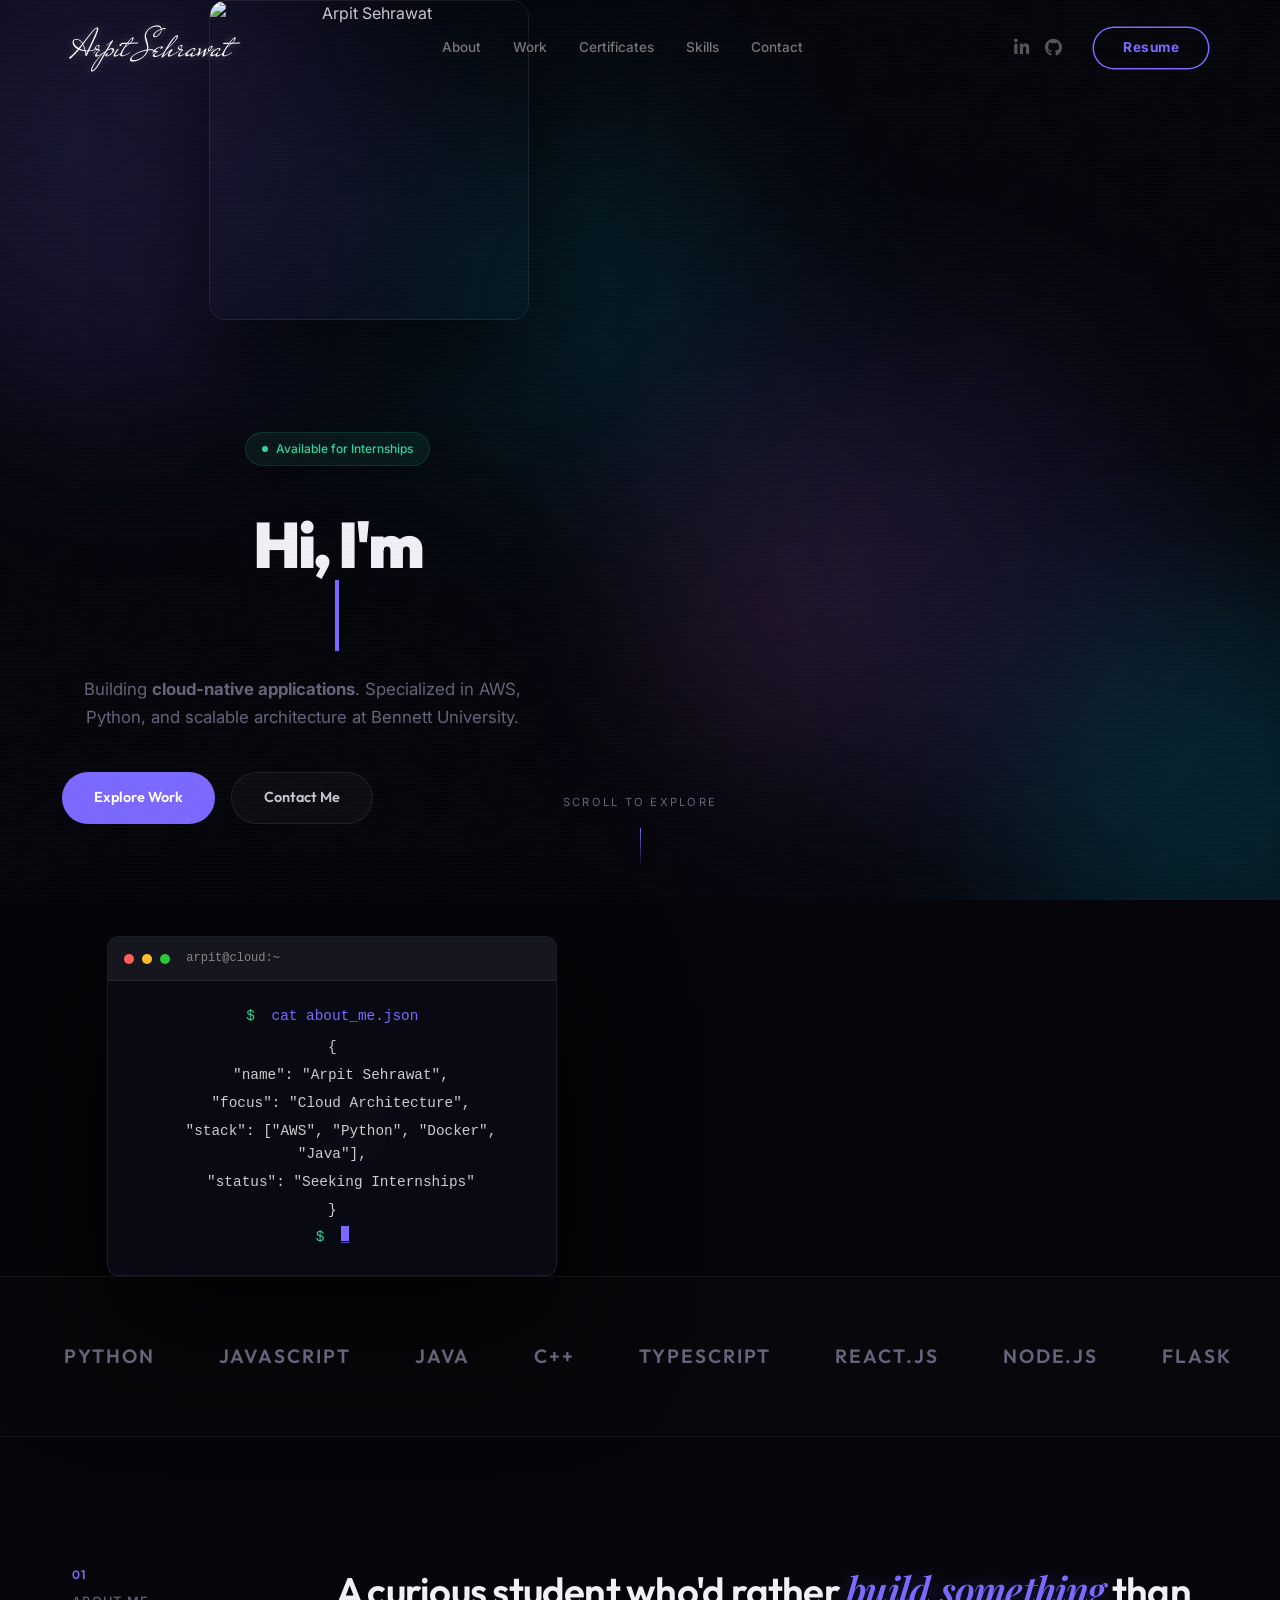
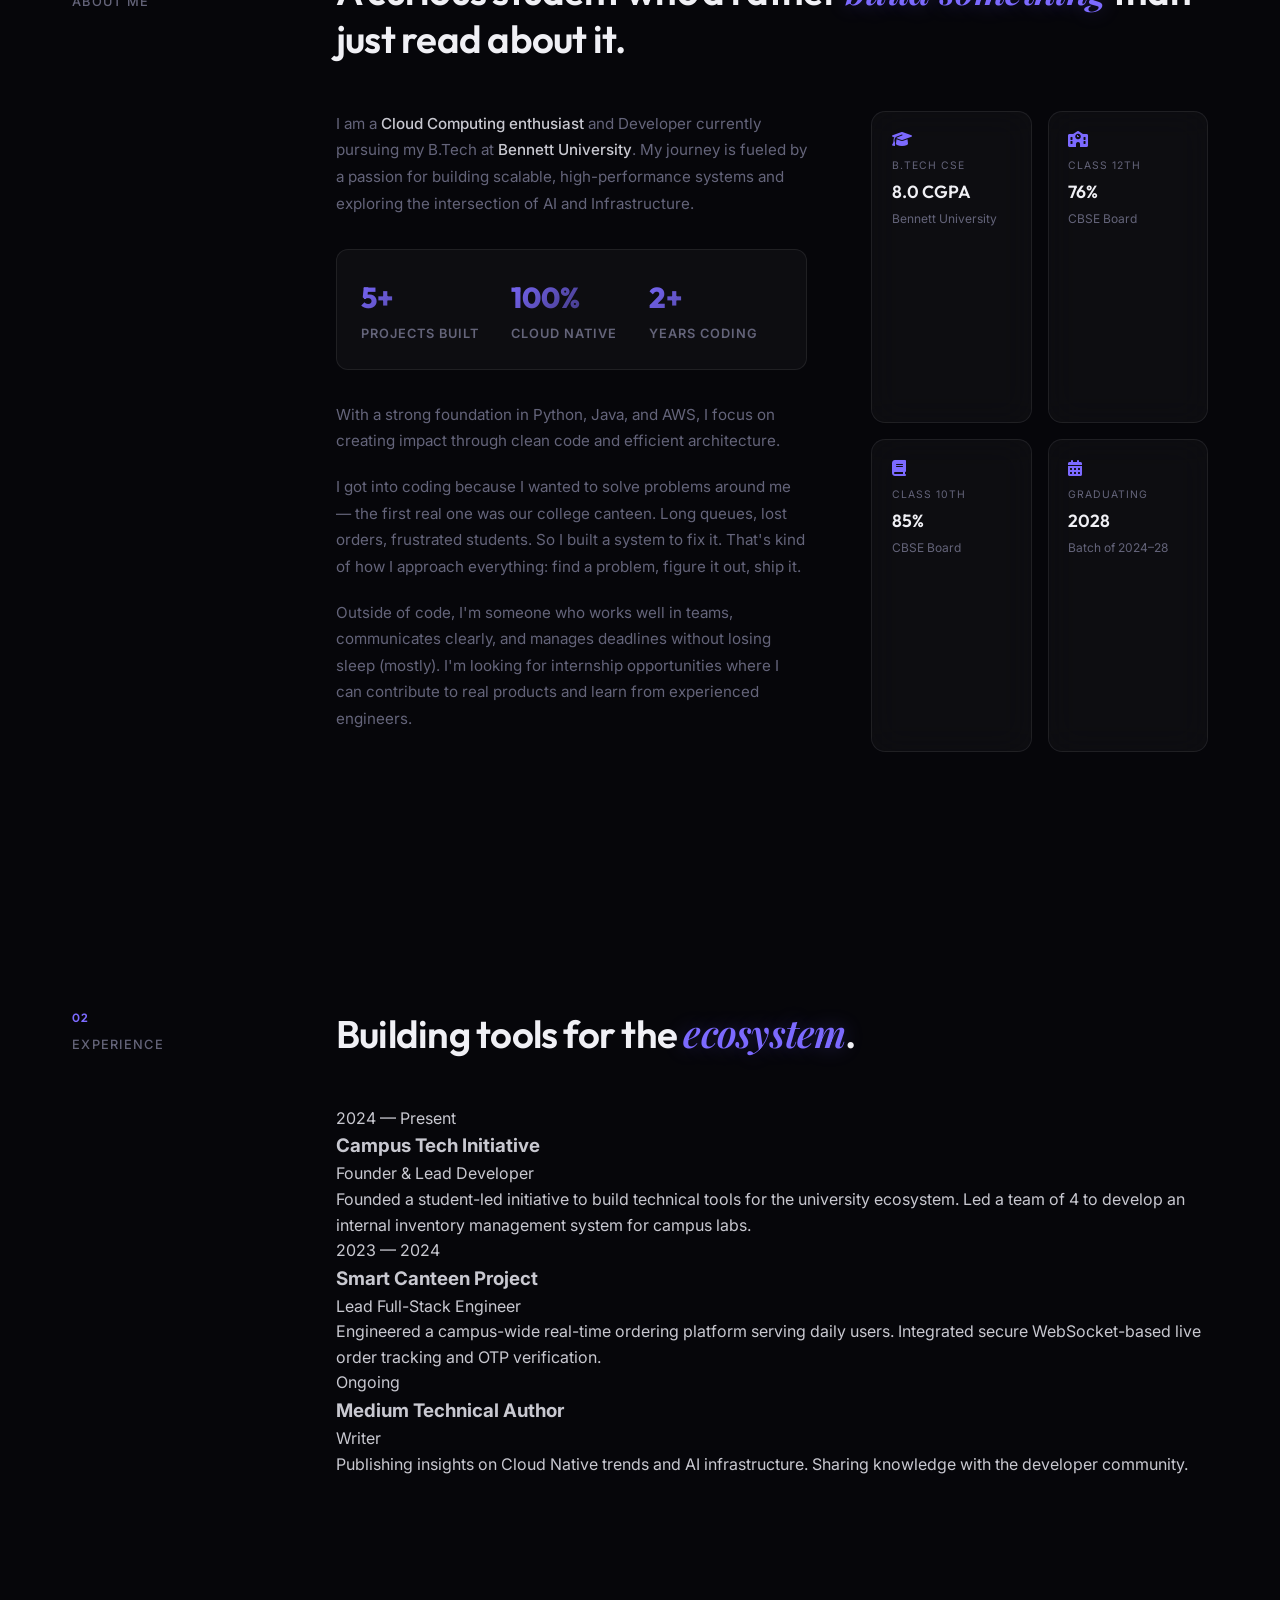
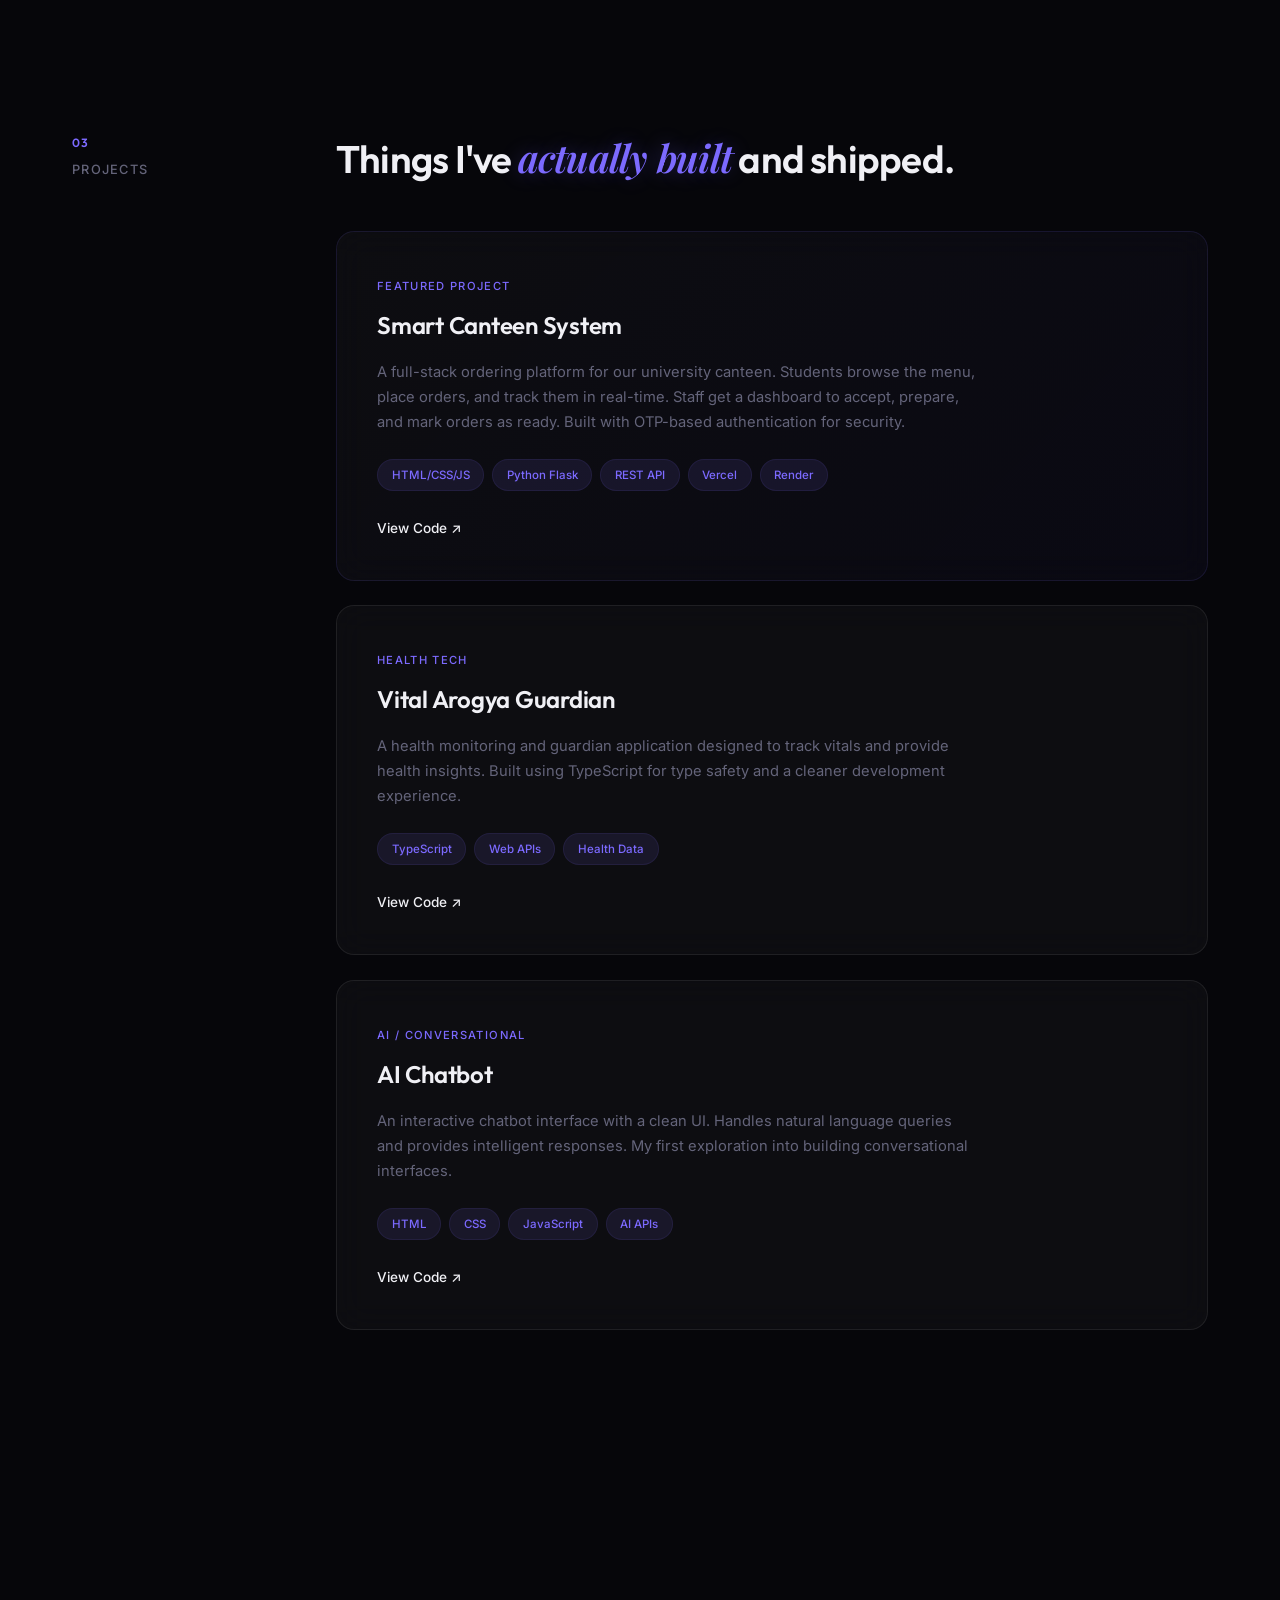
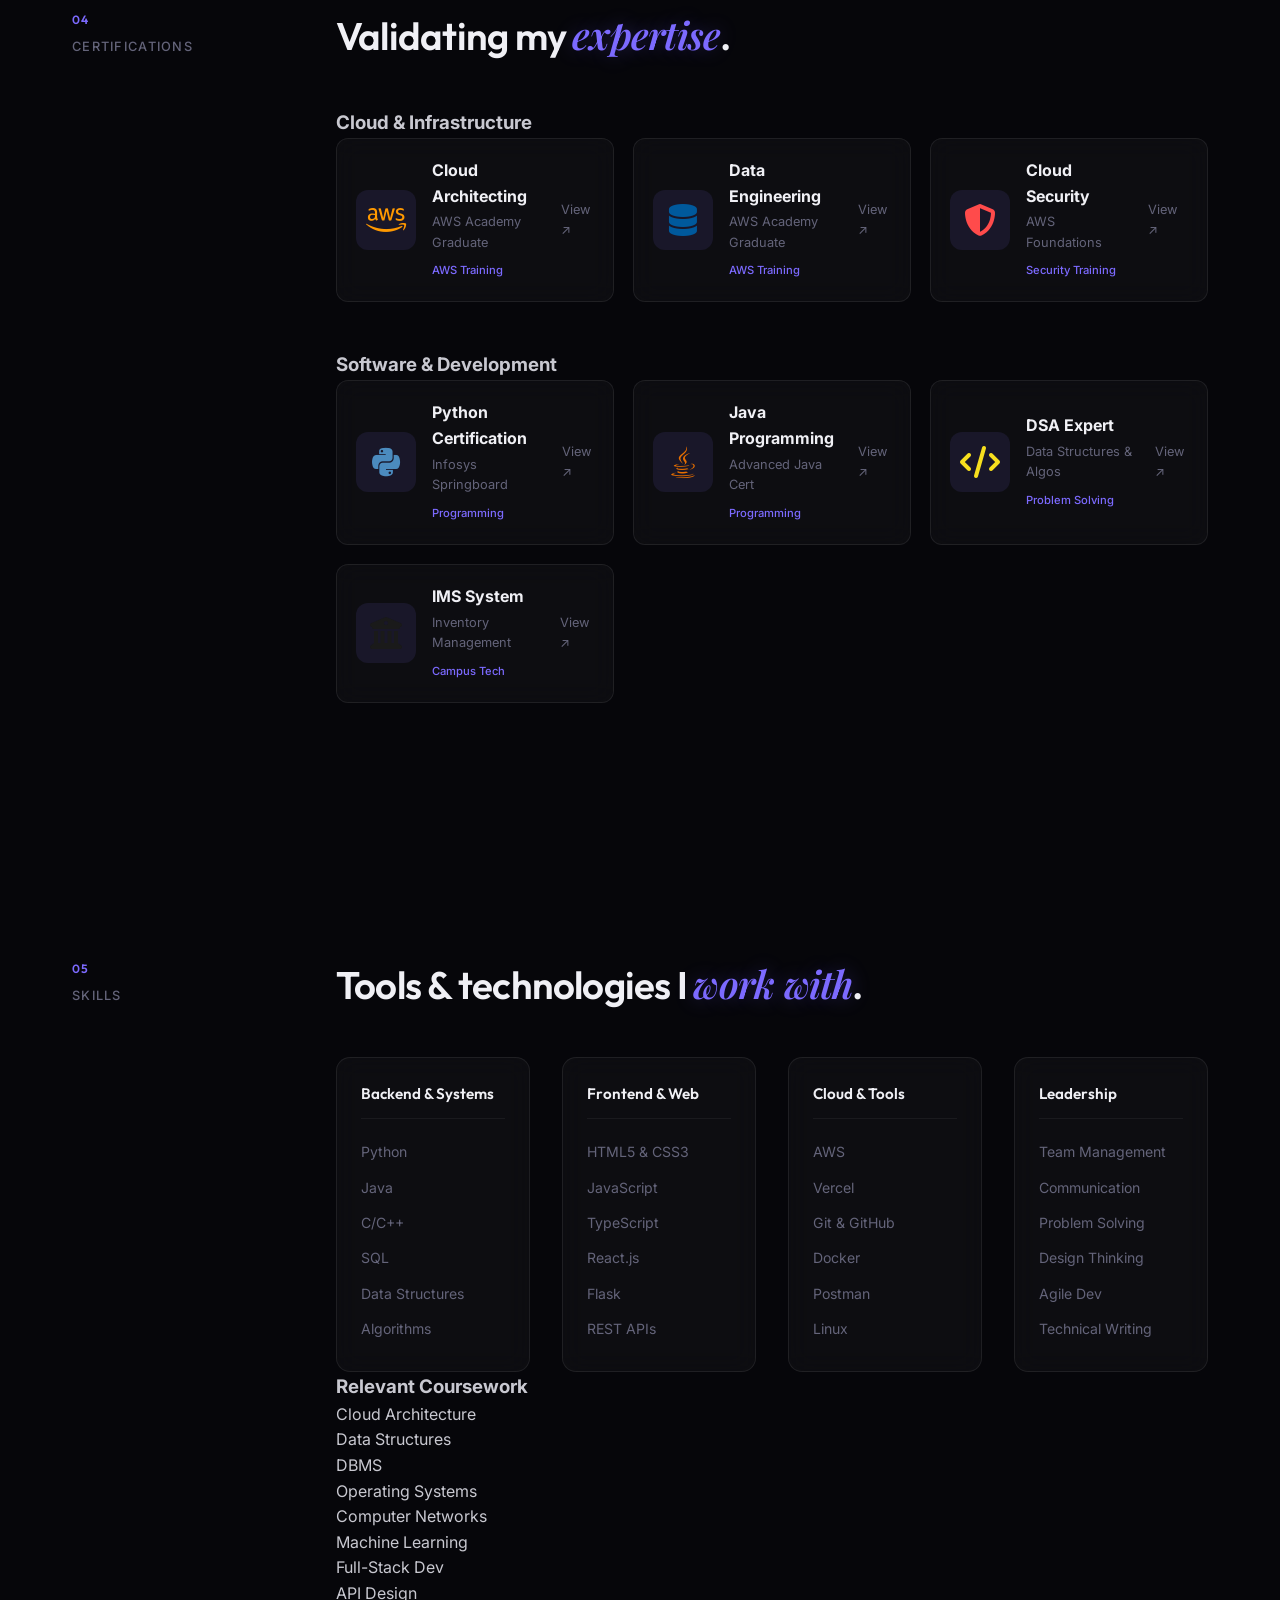
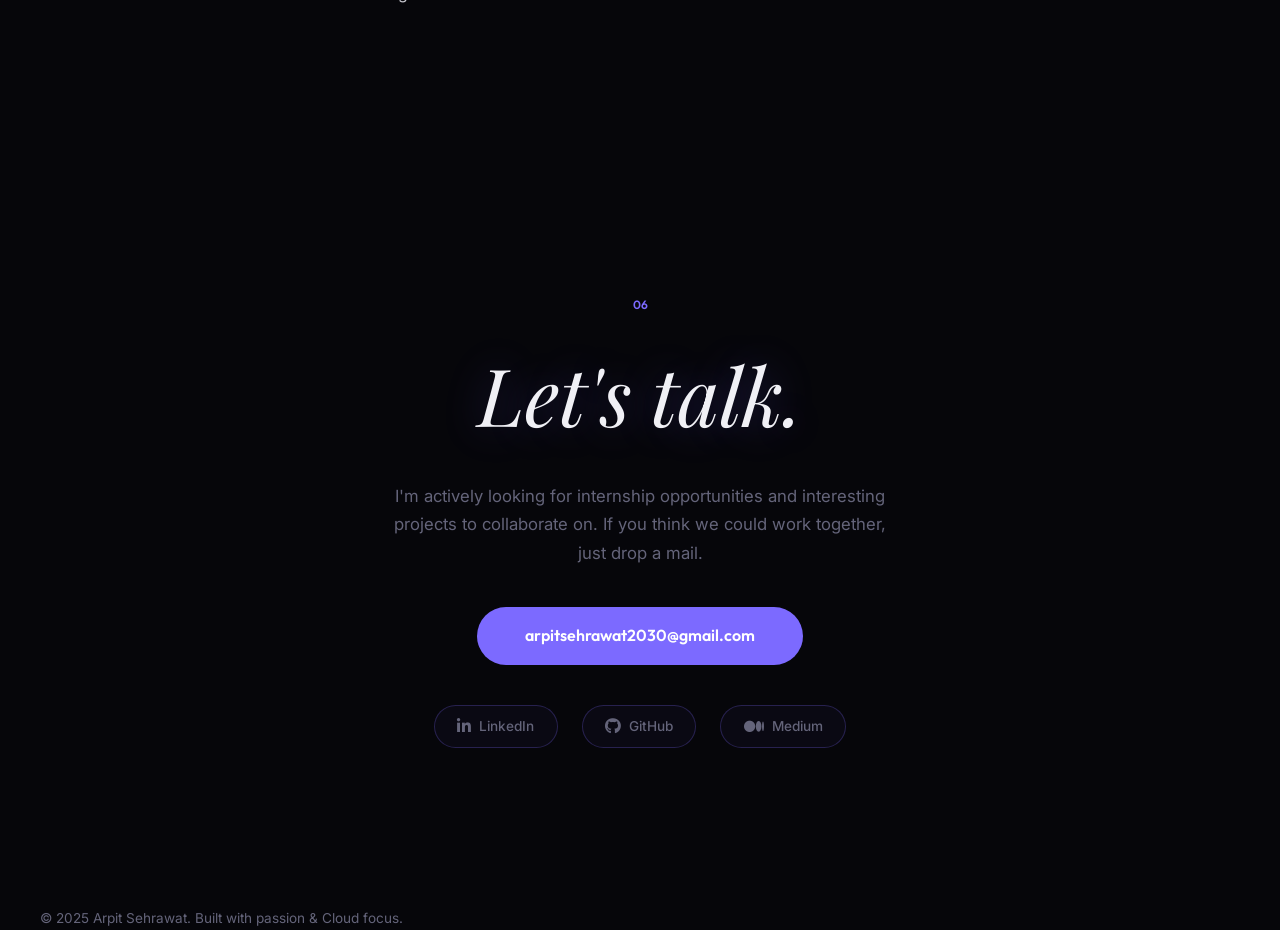
==== commit 9b8adee1: "fix: animations, resume btn, enhancements rewrite, socials, back-to-top" ====
--- a/index.html
+++ b/index.html
@@ -56,8 +56,9 @@
       </div>
       <div class="nav-right">
         <div class="nav-social-icons">
-          <a href="https://linkedin.com" target="_blank" title="LinkedIn"><i class="fab fa-linkedin-in"></i></a>
-          <a href="https://github.com" target="_blank" title="GitHub"><i class="fab fa-github"></i></a>
+          <a href="https://www.linkedin.com/in/arpit-sehrawat-cloud/" target="_blank" title="LinkedIn"><i
+              class="fab fa-linkedin-in"></i></a>
+          <a href="https://github.com/TechnoDream956" target="_blank" title="GitHub"><i class="fab fa-github"></i></a>
         </div>
         <a href="/resume.html" class="resume-pill">Resume</a>
       </div>
@@ -556,6 +557,21 @@
         <a href="mailto:arpitsehrawat2030@gmail.com" class="contact-btn">
           arpitsehrawat2030@gmail.com
         </a>
+        <div class="contact-socials">
+          <a href="https://www.linkedin.com/in/arpit-sehrawat-cloud/" target="_blank" class="social-link"
+            title="LinkedIn">
+            <i class="fab fa-linkedin-in"></i>
+            <span>LinkedIn</span>
+          </a>
+          <a href="https://github.com/TechnoDream956" target="_blank" class="social-link" title="GitHub">
+            <i class="fab fa-github"></i>
+            <span>GitHub</span>
+          </a>
+          <a href="https://medium.com/@arpitsehrawat" target="_blank" class="social-link" title="Medium">
+            <i class="fab fa-medium"></i>
+            <span>Medium</span>
+          </a>
+        </div>
       </div>
     </section>
 
@@ -563,10 +579,22 @@
 
   <footer>
     <div class="footer-inner">
-      <p>&copy; 2024 Arpit Sehrawat. Built with passion & Cloud focus.</p>
+      <p>&copy; 2025 Arpit Sehrawat. Built with passion & Cloud focus.</p>
     </div>
   </footer>
+  <script src="/main.js" type="module"></script>
   <script src="enhancements.js"></script>
+  <!-- Back to top -->
+  <button id="back-to-top" aria-label="Back to top" title="Back to top">
+    <i class="fas fa-arrow-up"></i>
+  </button>
+  <script>
+    const btn = document.getElementById('back-to-top');
+    window.addEventListener('scroll', () => {
+      btn.classList.toggle('visible', window.scrollY > 400);
+    });
+    btn.addEventListener('click', () => window.scrollTo({ top: 0, behavior: 'smooth' }));
+  </script>
 </body>
 
 </html>
--- a/style.css
+++ b/style.css
@@ -39,8 +39,11 @@
 
 /* ── Top Progress Bar ── */
 #scroll-progress {
-  position: fixed; top: 0; left: 0;
-  width: 0%; height: 3px;
+  position: fixed;
+  top: 0;
+  left: 0;
+  width: 0%;
+  height: 3px;
   background: linear-gradient(to right, var(--accent), var(--accent2));
   z-index: 10001;
   box-shadow: 0 0 10px var(--accent-glow);
@@ -48,20 +51,39 @@
 
 /* ── System Status ── */
 .system-status {
-  display: flex; gap: 2rem;
+  display: flex;
+  gap: 2rem;
   padding: 0.5rem 2rem;
-  background: rgba(0,0,0,0.3);
+  background: rgba(0, 0, 0, 0.3);
   border-bottom: 1px solid var(--glass-border);
   font-family: 'Fira Code', monospace;
-  font-size: 0.6rem; color: #444;
+  font-size: 0.6rem;
+  color: #444;
   letter-spacing: 0.1em;
 }
-.status-online { color: var(--green); font-weight: bold; }
-.status-label { color: #222; }
+
+.status-online {
+  color: var(--green);
+  font-weight: bold;
+}
+
+.status-label {
+  color: #222;
+}
 
 /* ── Reset ── */
-*, *::before, *::after { margin: 0; padding: 0; box-sizing: border-box; }
-html { scroll-behavior: smooth; scroll-padding-top: 80px; }
+*,
+*::before,
+*::after {
+  margin: 0;
+  padding: 0;
+  box-sizing: border-box;
+}
+
+html {
+  scroll-behavior: smooth;
+  scroll-padding-top: 80px;
+}
 
 body {
   background: var(--bg);
@@ -74,52 +96,97 @@
   overflow-x: hidden;
 }
 
-::selection { background: var(--accent); color: #fff; }
-a { color: inherit; text-decoration: none; }
-img { display: block; max-width: 100%; }
-ul { list-style: none; }
+::selection {
+  background: var(--accent);
+  color: #fff;
+}
+
+a {
+  color: inherit;
+  text-decoration: none;
+}
+
+img {
+  display: block;
+  max-width: 100%;
+}
+
+ul {
+  list-style: none;
+}
 
 /* ── Custom Scrollbar ── */
-::-webkit-scrollbar { width: 8px; }
-::-webkit-scrollbar-track { background: var(--bg); }
+::-webkit-scrollbar {
+  width: 8px;
+}
+
+::-webkit-scrollbar-track {
+  background: var(--bg);
+}
+
 ::-webkit-scrollbar-thumb {
   background: linear-gradient(to bottom, var(--accent), var(--accent2));
   border-radius: 10px;
 }
+
 ::-webkit-scrollbar-thumb:hover {
   background: linear-gradient(to bottom, #9d8eff, #33dfff);
 }
 
 /* ── Tech Overlays (Scanlines & Noise) ── */
 .tech-overlays {
-  position: fixed; inset: 0; z-index: 9999; pointer-events: none; overflow: hidden;
-}
+  position: fixed;
+  inset: 0;
+  z-index: 9999;
+  pointer-events: none;
+  overflow: hidden;
+}
+
 .scanlines {
-  position: absolute; inset: 0;
+  position: absolute;
+  inset: 0;
   background: linear-gradient(to bottom, transparent 50%, rgba(124, 106, 255, 0.02) 50%);
   background-size: 100% 4px;
   animation: scanlines 10s linear infinite;
 }
+
 .noise {
-  position: absolute; inset: -200%;
+  position: absolute;
+  inset: -200%;
   background-image: url('data:image/svg+xml;utf8,<svg viewBox="0 0 200 200" xmlns="http://www.w3.org/2000/svg"><filter id="n"><feTurbulence type="fractalNoise" baseFrequency="0.65" numOctaves="3" stitchTiles="stitch" /></filter><rect width="100%" height="100%" filter="url(%23n)" opacity="0.05" /></svg>');
   opacity: 0.1;
   animation: noise 0.2s steps(2) infinite;
 }
 
 @keyframes scanlines {
-  from { transform: translateY(0); }
-  to { transform: translateY(100px); }
-}
+  from {
+    transform: translateY(0);
+  }
+
+  to {
+    transform: translateY(100px);
+  }
+}
+
 @keyframes noise {
-  0% { transform: translate(0,0); }
-  100% { transform: translate(-5%, -5%); }
+  0% {
+    transform: translate(0, 0);
+  }
+
+  100% {
+    transform: translate(-5%, -5%);
+  }
 }
 
 /* ── Animated Background Blobs ── */
 .bg-blobs {
-  position: fixed; inset: 0; z-index: 0; pointer-events: none; overflow: hidden;
-}
+  position: fixed;
+  inset: 0;
+  z-index: 0;
+  pointer-events: none;
+  overflow: hidden;
+}
+
 .blob {
   position: absolute;
   border-radius: 50%;
@@ -127,120 +194,201 @@
   opacity: 0.15;
   animation: blobFloat 20s ease-in-out infinite;
 }
+
 .blob-1 {
-  width: 500px; height: 500px;
+  width: 500px;
+  height: 500px;
   background: var(--accent);
-  top: -10%; left: -10%;
+  top: -10%;
+  left: -10%;
   animation-delay: 0s;
 }
+
 .blob-2 {
-  width: 400px; height: 400px;
+  width: 400px;
+  height: 400px;
   background: var(--accent2);
-  bottom: -10%; right: -10%;
+  bottom: -10%;
+  right: -10%;
   animation-delay: -7s;
   animation-duration: 25s;
 }
+
 .blob-3 {
-  width: 300px; height: 300px;
+  width: 300px;
+  height: 300px;
   background: #ff6b9d;
-  top: 50%; left: 50%;
+  top: 50%;
+  left: 50%;
   animation-delay: -14s;
   animation-duration: 30s;
   opacity: 0.08;
 }
+
 .blob-4 {
-  width: 500px; height: 500px;
+  width: 500px;
+  height: 500px;
   background: var(--accent);
-  bottom: 10%; right: 10%;
+  bottom: 10%;
+  right: 10%;
   animation-delay: -6s;
   opacity: 0.1;
 }
+
 .blob-5 {
-  width: 400px; height: 400px;
+  width: 400px;
+  height: 400px;
   background: var(--accent2);
-  top: 10%; right: 40%;
+  top: 10%;
+  right: 40%;
   animation-delay: -18s;
   opacity: 0.1;
 }
 
 @keyframes blobFloat {
-  0%, 100% { transform: translate(0, 0) scale(1); }
-  25% { transform: translate(120px, -80px) scale(1.15); }
-  50% { transform: translate(-60px, 60px) scale(0.9); }
-  75% { transform: translate(80px, 120px) scale(1.05); }
+
+  0%,
+  100% {
+    transform: translate(0, 0) scale(1);
+  }
+
+  25% {
+    transform: translate(120px, -80px) scale(1.15);
+  }
+
+  50% {
+    transform: translate(-60px, 60px) scale(0.9);
+  }
+
+  75% {
+    transform: translate(80px, 120px) scale(1.05);
+  }
 }
 
 /* ── Cursor Glow ── */
 #cursor-glow {
   position: fixed;
-  width: 500px; height: 500px;
+  width: 500px;
+  height: 500px;
   border-radius: 50%;
   background: radial-gradient(circle, var(--accent-glow) 0%, transparent 70%);
-  pointer-events: none; z-index: 0;
+  pointer-events: none;
+  z-index: 0;
   opacity: 0;
   transform: translate(-50%, -50%);
   transition: opacity 0.4s;
 }
-body:hover #cursor-glow { opacity: 1; }
+
+body:hover #cursor-glow {
+  opacity: 1;
+}
 
 /* ── Navigation ── */
 header {
-  position: fixed; top: 0; left: 0; right: 0;
+  position: fixed;
+  top: 0;
+  left: 0;
+  right: 0;
   z-index: 1000;
   transition: all 0.4s var(--ease);
 }
+
 header.scrolled {
   background: var(--glass);
   backdrop-filter: blur(20px) saturate(180%);
   border-bottom: 1px solid var(--glass-border);
 }
+
 nav {
-  max-width: var(--max-w); margin: 0 auto;
+  max-width: var(--max-w);
+  margin: 0 auto;
   padding: 1rem 2rem;
-  display: flex; align-items: center; justify-content: space-between;
+  display: flex;
+  align-items: center;
+  justify-content: space-between;
 }
 
 /* ── Minimalist Nav (Cho Laam Yuen Style) ── */
 .nav-minimal {
-  display: flex; justify-content: space-between; align-items: center;
-}
+  display: flex;
+  justify-content: space-between;
+  align-items: center;
+}
+
 .signature-name {
-  font-family: 'Mr De Haviland', cursive; font-weight: 400; font-size: 2.5rem; color: #fff;
-  text-shadow: 0 0 10px rgba(255,255,255,0.3);
+  font-family: 'Mr De Haviland', cursive;
+  font-weight: 400;
+  font-size: 2.5rem;
+  color: #fff;
+  text-shadow: 0 0 10px rgba(255, 255, 255, 0.3);
   animation: signature-glow 4s ease-in-out infinite alternate;
 }
+
 @keyframes signature-glow {
-  from { text-shadow: 0 0 10px rgba(255,255,255,0.3); }
-  to { text-shadow: 0 0 25px var(--accent-glow), 0 0 10px var(--accent); }
-}
-
-.nav-center { display: flex; gap: 2rem; }
+  from {
+    text-shadow: 0 0 10px rgba(255, 255, 255, 0.3);
+  }
+
+  to {
+    text-shadow: 0 0 25px var(--accent-glow), 0 0 10px var(--accent);
+  }
+}
+
+.nav-center {
+  display: flex;
+  gap: 2rem;
+}
+
 .nav-center a {
-  font-size: 0.85rem; font-weight: 500; color: #777; transition: color 0.3s;
-}
-.nav-center a:hover { color: #fff; }
-
-.nav-right { display: flex; align-items: center; gap: 2rem; }
-.nav-social-icons { display: flex; gap: 1rem; }
-.nav-social-icons a { color: #555; font-size: 1.1rem; transition: color 0.3s; }
-.nav-social-icons a:hover { color: var(--accent); }
+  font-size: 0.85rem;
+  font-weight: 500;
+  color: #777;
+  transition: color 0.3s;
+}
+
+.nav-center a:hover {
+  color: #fff;
+}
+
+.nav-right {
+  display: flex;
+  align-items: center;
+  gap: 2rem;
+}
+
+.nav-social-icons {
+  display: flex;
+  gap: 1rem;
+}
+
+.nav-social-icons a {
+  color: #555;
+  font-size: 1.1rem;
+  transition: color 0.3s;
+}
+
+.nav-social-icons a:hover {
+  color: var(--accent);
+}
 
 .resume-pill {
-  padding: 0.6rem 1.8rem; 
-  background: linear-gradient(135deg, var(--accent), var(--accent2)); 
-  color: #fff;
-  border-radius: 100px; 
-  font-weight: 700; 
+  padding: 0.6rem 1.8rem;
+  background: transparent;
+  color: var(--accent);
+  border-radius: 100px;
+  font-weight: 700;
   font-size: 0.85rem;
   letter-spacing: 0.5px;
   transition: all 0.4s var(--ease);
-  box-shadow: 0 4px 15px var(--accent-glow);
-  border: 1px solid rgba(255,255,255,0.1);
-}
-.resume-pill:hover { 
-  transform: translateY(-3px) scale(1.05); 
-  box-shadow: 0 12px 30px var(--accent-glow), 0 0 20px var(--accent); 
-  filter: brightness(1.1);
+  box-shadow: 0 0 0 1.5px var(--accent), inset 0 0 0 0 var(--accent);
+  border: none;
+}
+
+.resume-pill:hover {
+  transform: translateY(-2px);
+  background: var(--accent);
+  color: #fff;
+  box-shadow: 0 8px 24px var(--accent-glow), 0 0 0 1.5px var(--accent);
 }
 
 /* ── Tech Marquee ── */
@@ -254,16 +402,19 @@
   position: relative;
   z-index: 1;
 }
+
 .tech-marquee {
   display: flex;
   width: max-content;
 }
+
 .marquee-content {
   display: flex;
   gap: 4rem;
   animation: marqueeLoop 30s linear infinite;
   padding-left: 4rem;
 }
+
 .marquee-content span {
   font-family: var(--font-heading);
   font-size: 1.2rem;
@@ -274,45 +425,69 @@
   white-space: nowrap;
   transition: color 0.3s;
 }
+
 .marquee-content span:hover {
   color: var(--accent);
 }
 
 @keyframes marqueeLoop {
-  0% { transform: translateX(0); }
-  100% { transform: translateX(-50%); }
+  0% {
+    transform: translateX(0);
+  }
+
+  100% {
+    transform: translateX(-50%);
+  }
 }
 
 .nav-cta {
-  font-size: 0.85rem; font-weight: 500;
-  color: var(--accent); transition: opacity 0.3s;
-}
-.nav-cta:hover { opacity: 0.7; }
+  font-size: 0.85rem;
+  font-weight: 500;
+  color: var(--accent);
+  transition: opacity 0.3s;
+}
+
+.nav-cta:hover {
+  opacity: 0.7;
+}
 
 /* ── Hero ── */
 #hero {
   min-height: 100vh;
-  max-width: var(--max-w); margin: 0 auto;
+  max-width: var(--max-w);
+  margin: 0 auto;
   padding: 0 2rem;
   display: grid;
   grid-template-columns: 1.1fr 0.9fr;
-  gap: 4rem; align-items: center;
-  position: relative; z-index: 1;
-}
-.hero-left { padding-top: 4rem; }
+  gap: 4rem;
+  align-items: center;
+  position: relative;
+  z-index: 1;
+}
+
+.hero-left {
+  padding-top: 4rem;
+}
 
 .hero-status {
-  display: inline-flex; align-items: center; gap: 0.5rem;
-  font-size: 0.75rem; font-weight: 500;
+  display: inline-flex;
+  align-items: center;
+  gap: 0.5rem;
+  font-size: 0.75rem;
+  font-weight: 500;
   color: var(--green);
   background: rgba(52, 211, 153, 0.08);
   border: 1px solid rgba(52, 211, 153, 0.15);
-  padding: 0.4rem 1rem; border-radius: 100px;
+  padding: 0.4rem 1rem;
+  border-radius: 100px;
   margin-bottom: 1.5rem;
-  opacity: 0; animation: fadeSlideUp 0.8s 0.05s var(--ease) forwards;
-}
+  opacity: 0;
+  animation: fadeSlideUp 0.8s 0.05s var(--ease) forwards;
+}
+
 .status-dot {
-  width: 6px; height: 6px;
+  width: 6px;
+  height: 6px;
   background: var(--green);
   border-radius: 50%;
   animation: pulse 2s ease-in-out infinite;
@@ -320,21 +495,27 @@
 
 .hero-badge {
   display: inline-block;
-  font-size: 0.75rem; font-weight: 500;
-  letter-spacing: 0.08em; color: var(--accent);
+  font-size: 0.75rem;
+  font-weight: 500;
+  letter-spacing: 0.08em;
+  color: var(--accent);
   background: var(--accent-soft);
-  padding: 0.5rem 1rem; border-radius: 100px;
+  padding: 0.5rem 1rem;
+  border-radius: 100px;
   margin-bottom: 2rem;
-  opacity: 0; animation: fadeSlideUp 0.8s 0.1s var(--ease) forwards;
+  opacity: 0;
+  animation: fadeSlideUp 0.8s 0.1s var(--ease) forwards;
 }
 
 h1 {
   font-family: var(--font-heading);
   font-size: clamp(2.8rem, 6vw, 4.2rem);
-  font-weight: 700; line-height: 1.1;
+  font-weight: 700;
+  line-height: 1.1;
   color: var(--text-bright);
   letter-spacing: -0.03em;
-  opacity: 0; animation: fadeSlideUp 0.8s 0.2s var(--ease) forwards;
+  opacity: 0;
+  animation: fadeSlideUp 0.8s 0.2s var(--ease) forwards;
 }
 
 .name-highlight {
@@ -348,7 +529,9 @@
 }
 
 @keyframes shine {
-  to { background-position: 200% center; }
+  to {
+    background-position: 200% center;
+  }
 }
 
 .glow-text {
@@ -360,45 +543,69 @@
   border-right: 2px solid var(--accent);
   animation: blink 1s step-end infinite;
 }
+
 @keyframes blink {
-  0%, 100% { border-color: var(--accent); }
-  50% { border-color: transparent; }
+
+  0%,
+  100% {
+    border-color: var(--accent);
+  }
+
+  50% {
+    border-color: transparent;
+  }
 }
 
 .hero-sub {
   margin-top: 1.5rem;
-  font-size: 1.05rem; color: var(--text-dim);
-  max-width: 480px; line-height: 1.7;
-  opacity: 0; animation: fadeSlideUp 0.8s 0.35s var(--ease) forwards;
+  font-size: 1.05rem;
+  color: var(--text-dim);
+  max-width: 480px;
+  line-height: 1.7;
+  opacity: 0;
+  animation: fadeSlideUp 0.8s 0.35s var(--ease) forwards;
 }
 
 .hero-links {
   margin-top: 2.5rem;
-  display: flex; gap: 1rem; flex-wrap: wrap;
-  opacity: 0; animation: fadeSlideUp 0.8s 0.5s var(--ease) forwards;
+  display: flex;
+  gap: 1rem;
+  flex-wrap: wrap;
+  opacity: 0;
+  animation: fadeSlideUp 0.8s 0.5s var(--ease) forwards;
 }
 
 .pill-btn {
-  padding: 0.85rem 2rem; border-radius: 100px;
+  padding: 0.85rem 2rem;
+  border-radius: 100px;
   font-family: var(--font-heading);
-  font-weight: 600; font-size: 0.9rem;
+  font-weight: 600;
+  font-size: 0.9rem;
   transition: all 0.3s var(--ease);
-  cursor: pointer; border: none;
-  display: inline-flex; align-items: center; gap: 0.5rem;
-}
+  cursor: pointer;
+  border: none;
+  display: inline-flex;
+  align-items: center;
+  gap: 0.5rem;
+}
+
 .pill-btn:not(.ghost) {
-  background: var(--accent); color: #fff;
-}
+  background: var(--accent);
+  color: #fff;
+}
+
 .pill-btn:not(.ghost):hover {
   transform: translateY(-3px) scale(1.02);
   box-shadow: 0 8px 30px var(--accent-glow), 0 0 60px rgba(124, 106, 255, 0.15);
 }
+
 .pill-btn.ghost {
   background: var(--bg-glass);
   backdrop-filter: blur(10px);
   border: 1px solid var(--glass-border);
   color: var(--text);
 }
+
 .pill-btn.ghost:hover {
   border-color: var(--accent);
   color: var(--accent);
@@ -407,33 +614,48 @@
 
 /* Hero Photo */
 .hero-right {
-  display: flex; justify-content: center; align-items: center;
-  opacity: 0; animation: fadeSlideUp 0.8s 0.4s var(--ease) forwards;
-}
+  display: flex;
+  justify-content: center;
+  align-items: center;
+  opacity: 0;
+  animation: fadeSlideUp 0.8s 0.4s var(--ease) forwards;
+}
+
 .photo-wrapper {
-  position: relative; width: 360px; height: 420px;
-}
+  position: relative;
+  width: 360px;
+  height: 420px;
+}
+
 .photo-wrapper img {
-  width: 100%; height: 100%;
-  object-fit: cover; object-position: center top;
+  width: 100%;
+  height: 100%;
+  object-fit: cover;
+  object-position: center top;
   border-radius: 16px;
   filter: grayscale(15%) contrast(1.05);
   transition: filter 0.5s, transform 0.5s var(--ease);
-  position: relative; z-index: 2;
-}
+  position: relative;
+  z-index: 2;
+}
+
 .photo-wrapper:hover img {
   filter: grayscale(0%) contrast(1);
   transform: scale(1.02);
 }
+
 .photo-border {
-  position: absolute; inset: 0;
+  position: absolute;
+  inset: 0;
   border: 2px solid var(--accent);
   border-radius: 16px;
   transform: translate(16px, 16px);
-  z-index: 1; opacity: 0.4;
+  z-index: 1;
+  opacity: 0.4;
   transition: all 0.4s var(--ease);
   box-shadow: 0 0 40px var(--accent-glow);
 }
+
 .photo-wrapper:hover .photo-border {
   transform: translate(10px, 10px);
   opacity: 0.7;
@@ -443,31 +665,61 @@
 /* ── Scroll Indicator ── */
 .scroll-indicator {
   position: absolute;
-  bottom: 2rem; left: 50%;
+  bottom: 2rem;
+  left: 50%;
   transform: translateX(-50%);
-  display: flex; flex-direction: column; align-items: center; gap: 1rem;
-  opacity: 0; animation: fadeIn 1s 1.5s var(--ease) forwards;
-}
+  display: flex;
+  flex-direction: column;
+  align-items: center;
+  gap: 1rem;
+  opacity: 0;
+  animation: fadeIn 1s 1.5s var(--ease) forwards;
+}
+
 .scroll-indicator span {
-  font-size: 0.7rem; text-transform: uppercase;
-  letter-spacing: 0.2em; color: var(--text-dim);
-}
+  font-size: 0.7rem;
+  text-transform: uppercase;
+  letter-spacing: 0.2em;
+  color: var(--text-dim);
+}
+
 .scroll-line {
-  width: 1px; height: 40px;
+  width: 1px;
+  height: 40px;
   background: linear-gradient(to bottom, var(--accent), transparent);
   animation: scrollLine 2s ease-in-out infinite;
 }
 
 @keyframes scrollLine {
-  0% { transform: scaleY(0); transform-origin: top; }
-  50% { transform: scaleY(1); transform-origin: top; }
-  51% { transform: scaleY(1); transform-origin: bottom; }
-  100% { transform: scaleY(0); transform-origin: bottom; }
+  0% {
+    transform: scaleY(0);
+    transform-origin: top;
+  }
+
+  50% {
+    transform: scaleY(1);
+    transform-origin: top;
+  }
+
+  51% {
+    transform: scaleY(1);
+    transform-origin: bottom;
+  }
+
+  100% {
+    transform: scaleY(0);
+    transform-origin: bottom;
+  }
 }
 
 @keyframes fadeIn {
-  from { opacity: 0; }
-  to { opacity: 1; }
+  from {
+    opacity: 0;
+  }
+
+  to {
+    opacity: 1;
+  }
 }
 
 /* ── Chibi & Floating Icons ── */
@@ -475,14 +727,22 @@
   position: absolute;
   bottom: -60px;
   right: -40px;
-  width: 280px; height: 280px;
+  width: 280px;
+  height: 280px;
   z-index: 10;
   animation: chibiFloat 6s ease-in-out infinite;
   pointer-events: none;
 }
-.chibi-img { width: 100%; height: 100%; object-fit: contain; }
+
+.chibi-img {
+  width: 100%;
+  height: 100%;
+  object-fit: contain;
+}
+
 .chibi-glow {
-  position: absolute; inset: 20%;
+  position: absolute;
+  inset: 20%;
   background: radial-gradient(circle, var(--accent-glow) 0%, transparent 70%);
   z-index: -1;
 }
@@ -495,175 +755,468 @@
   filter: drop-shadow(0 0 10px var(--accent-glow));
   animation: drift 10s ease-in-out infinite alternate;
 }
-.f-icon-1 { top: -20px; right: 20%; animation-delay: 0s; }
-.f-icon-2 { bottom: 20%; left: -40px; animation-delay: -3s; }
-.f-icon-3 { top: 40%; right: -60px; animation-delay: -6s; }
+
+.f-icon-1 {
+  top: -20px;
+  right: 20%;
+  animation-delay: 0s;
+}
+
+.f-icon-2 {
+  bottom: 20%;
+  left: -40px;
+  animation-delay: -3s;
+}
+
+.f-icon-3 {
+  top: 40%;
+  right: -60px;
+  animation-delay: -6s;
+}
 
 @keyframes chibiFloat {
-  0%, 100% { transform: translateY(0) rotate(2deg); }
-  50% { transform: translateY(-20px) rotate(-2deg); }
+
+  0%,
+  100% {
+    transform: translateY(0) rotate(2deg);
+  }
+
+  50% {
+    transform: translateY(-20px) rotate(-2deg);
+  }
 }
 
 @keyframes drift {
-  from { transform: translate(0, 0) rotate(0deg); }
-  to { transform: translate(30px, 30px) rotate(15deg); }
+  from {
+    transform: translate(0, 0) rotate(0deg);
+  }
+
+  to {
+    transform: translate(30px, 30px) rotate(15deg);
+  }
 }
 
 /* ── Hero Layout V9 (Absolute Precision & Spacing) ── */
 .hero-v9 {
   padding-top: 100px;
   min-height: 95vh;
-  display: flex; align-items: center; justify-content: center;
-}
+  display: flex;
+  align-items: center;
+  justify-content: center;
+}
+
 .hero-ultra-wide {
-  display: flex; align-items: center; justify-content: space-between;
-  width: 90%; max-width: 1750px; gap: 6rem;
-}
-
-.hero-photo-v9 { flex: 0.8; display: flex; justify-content: center; margin-left: 5vw; }
+  display: flex;
+  align-items: center;
+  justify-content: space-between;
+  width: 90%;
+  max-width: 1750px;
+  gap: 6rem;
+}
+
+.hero-photo-v9 {
+  flex: 0.8;
+  display: flex;
+  justify-content: center;
+  margin-left: 5vw;
+}
+
 .photo-frame-v9 {
-  width: 400px; height: 400px;
-  border-radius: 16px; border: 1px solid var(--glass-border);
-  overflow: hidden; box-shadow: 0 40px 100px rgba(0,0,0,0.6);
+  width: 400px;
+  height: 400px;
+  border-radius: 16px;
+  border: 1px solid var(--glass-border);
+  overflow: hidden;
+  box-shadow: 0 40px 100px rgba(0, 0, 0, 0.6);
   animation: float-photo 8s ease-in-out infinite;
 }
-.photo-frame-v9 img { width: 100%; height: 100%; object-fit: cover; }
+
+.photo-frame-v9 img {
+  width: 100%;
+  height: 100%;
+  object-fit: cover;
+}
 
 @keyframes float-photo {
-  0%, 100% { transform: translateY(0); }
-  50% { transform: translateY(-15px); }
-}
-
-.hero-center-v9 { flex: 1.4; min-width: 550px; }
+
+  0%,
+  100% {
+    transform: translateY(0);
+  }
+
+  50% {
+    transform: translateY(-15px);
+  }
+}
+
+.hero-center-v9 {
+  flex: 1.4;
+  min-width: 550px;
+}
+
 .hero-title-v9 {
-  font-family: var(--font-heading); font-weight: 900; font-size: 5.2rem;
-  line-height: 1.1; letter-spacing: -3px; margin: 20px 0;
-  min-height: 2.2em; /* Prevents vertical collapse */
+  font-family: var(--font-heading);
+  font-weight: 900;
+  font-size: 5.2rem;
+  line-height: 1.1;
+  letter-spacing: -3px;
+  margin: 20px 0;
+  min-height: 2.2em;
+  /* Prevents vertical collapse */
   width: 100%;
 }
+
 .typing-slow {
   color: var(--accent);
-  white-space: nowrap; overflow: hidden;
+  white-space: nowrap;
+  overflow: hidden;
   display: inline-block;
   vertical-align: bottom;
   max-width: 0;
   border-right: 4px solid var(--accent);
   animation: typing-s 10s steps(22) infinite, pulse-cursor 1.5s ease-in-out infinite;
 }
+
 @keyframes typing-s {
-  0%, 10% { max-width: 0; }
-  40%, 70% { max-width: 100%; }
-  95%, 100% { max-width: 0; }
-}
+
+  0%,
+  10% {
+    max-width: 0;
+  }
+
+  40%,
+  70% {
+    max-width: 100%;
+  }
+
+  95%,
+  100% {
+    max-width: 0;
+  }
+}
+
 @keyframes pulse-cursor {
-  0%, 100% { border-color: var(--accent); }
-  50% { border-color: transparent; }
-}
-
-.hero-right-v9 { flex: 1.2; display: flex; justify-content: flex-end; }
+
+  0%,
+  100% {
+    border-color: var(--accent);
+  }
+
+  50% {
+    border-color: transparent;
+  }
+}
+
+.hero-right-v9 {
+  flex: 1.2;
+  display: flex;
+  justify-content: flex-end;
+}
 
 /* ── Strict Terminal Wrapper for Perfect Centering ── */
 .terminal-wrapper {
   position: relative;
-  width: 460px; height: 340px;
+  width: 460px;
+  height: 340px;
 }
 
 .terminal-window.professional.detailed {
-  width: 100%; height: 100%;
+  width: 100%;
+  height: 100%;
   background: rgba(10, 10, 20, 0.98);
-  box-shadow: 0 60px 120px rgba(0,0,0,0.9);
-  position: relative; z-index: 10;
+  box-shadow: 0 60px 120px rgba(0, 0, 0, 0.9);
+  position: relative;
+  z-index: 10;
 }
 
 /* ── Perfectly Centered Orbit Around Terminal ── */
 .orbit-wrap-v9 {
-  position: absolute; top: 50%; left: 50%;
-  width: 0; height: 0; pointer-events: none;
-}
+  position: absolute;
+  top: 50%;
+  left: 50%;
+  width: 0;
+  height: 0;
+  pointer-events: none;
+}
+
 .tech-icon {
-  position: absolute; width: 50px; height: 50px;
-  background: rgba(255,255,255,0.1);
-  border: 1px solid var(--glass-border); border-radius: 50%;
-  display: flex; align-items: center; justify-content: center;
-  color: var(--accent); font-size: 1.5rem;
+  position: absolute;
+  width: 50px;
+  height: 50px;
+  background: rgba(255, 255, 255, 0.1);
+  border: 1px solid var(--glass-border);
+  border-radius: 50%;
+  display: flex;
+  align-items: center;
+  justify-content: center;
+  color: var(--accent);
+  font-size: 1.5rem;
   box-shadow: 0 0 40px var(--accent-glow);
 }
 
-.t-1 { animation: swarm-1 25s ease-in-out infinite; }
-.t-2 { animation: swarm-2 32s ease-in-out infinite -5s; }
-.t-3 { animation: swarm-3 28s ease-in-out infinite -12s; }
-.t-4 { animation: swarm-4 35s ease-in-out infinite -2s; }
-.t-5 { animation: swarm-5 22s ease-in-out infinite -18s; }
-.t-6 { animation: swarm-6 30s ease-in-out infinite -8s; }
-.t-7 { animation: swarm-7 27s ease-in-out infinite -15s; }
-.t-8 { animation: swarm-8 33s ease-in-out infinite -22s; }
+.t-1 {
+  animation: swarm-1 25s ease-in-out infinite;
+}
+
+.t-2 {
+  animation: swarm-2 32s ease-in-out infinite -5s;
+}
+
+.t-3 {
+  animation: swarm-3 28s ease-in-out infinite -12s;
+}
+
+.t-4 {
+  animation: swarm-4 35s ease-in-out infinite -2s;
+}
+
+.t-5 {
+  animation: swarm-5 22s ease-in-out infinite -18s;
+}
+
+.t-6 {
+  animation: swarm-6 30s ease-in-out infinite -8s;
+}
+
+.t-7 {
+  animation: swarm-7 27s ease-in-out infinite -15s;
+}
+
+.t-8 {
+  animation: swarm-8 33s ease-in-out infinite -22s;
+}
 
 @keyframes swarm-1 {
-  0%, 100% { transform: translate(-50%, -50%) translate(-250px, -150px) scale(0.6); opacity: 0.3; z-index: 1; }
-  33% { transform: translate(-50%, -50%) translate(100px, 250px) scale(1.3); opacity: 1; z-index: 20; }
-  66% { transform: translate(-50%, -50%) translate(280px, -50px) scale(0.8); opacity: 0.6; z-index: 1; }
-}
+
+  0%,
+  100% {
+    transform: translate(-50%, -50%) translate(-250px, -150px) scale(0.6);
+    opacity: 0.3;
+    z-index: 1;
+  }
+
+  33% {
+    transform: translate(-50%, -50%) translate(100px, 250px) scale(1.3);
+    opacity: 1;
+    z-index: 20;
+  }
+
+  66% {
+    transform: translate(-50%, -50%) translate(280px, -50px) scale(0.8);
+    opacity: 0.6;
+    z-index: 1;
+  }
+}
+
 @keyframes swarm-2 {
-  0%, 100% { transform: translate(-50%, -50%) translate(200px, -200px) scale(1.2); opacity: 1; z-index: 20; }
-  33% { transform: translate(-50%, -50%) translate(-280px, 50px) scale(0.6); opacity: 0.3; z-index: 1; }
-  66% { transform: translate(-50%, -50%) translate(-100px, 280px) scale(0.9); opacity: 0.8; z-index: 1; }
-}
+
+  0%,
+  100% {
+    transform: translate(-50%, -50%) translate(200px, -200px) scale(1.2);
+    opacity: 1;
+    z-index: 20;
+  }
+
+  33% {
+    transform: translate(-50%, -50%) translate(-280px, 50px) scale(0.6);
+    opacity: 0.3;
+    z-index: 1;
+  }
+
+  66% {
+    transform: translate(-50%, -50%) translate(-100px, 280px) scale(0.9);
+    opacity: 0.8;
+    z-index: 1;
+  }
+}
+
 @keyframes swarm-3 {
-  0%, 100% { transform: translate(-50%, -50%) translate(-100px, 280px) scale(0.8); opacity: 0.6; z-index: 1; }
-  33% { transform: translate(-50%, -50%) translate(280px, 100px) scale(1.4); opacity: 1; z-index: 20; }
-  66% { transform: translate(-50%, -50%) translate(-200px, -280px) scale(0.7); opacity: 0.4; z-index: 1; }
-}
+
+  0%,
+  100% {
+    transform: translate(-50%, -50%) translate(-100px, 280px) scale(0.8);
+    opacity: 0.6;
+    z-index: 1;
+  }
+
+  33% {
+    transform: translate(-50%, -50%) translate(280px, 100px) scale(1.4);
+    opacity: 1;
+    z-index: 20;
+  }
+
+  66% {
+    transform: translate(-50%, -50%) translate(-200px, -280px) scale(0.7);
+    opacity: 0.4;
+    z-index: 1;
+  }
+}
+
 @keyframes swarm-4 {
-  0%, 100% { transform: translate(-50%, -50%) translate(300px, 150px) scale(1); opacity: 0.9; z-index: 20; }
-  33% { transform: translate(-50%, -50%) translate(-150px, -200px) scale(0.7); opacity: 0.4; z-index: 1; }
-  66% { transform: translate(-50%, -50%) translate(-280px, 150px) scale(1.3); opacity: 1; z-index: 20; }
-}
+
+  0%,
+  100% {
+    transform: translate(-50%, -50%) translate(300px, 150px) scale(1);
+    opacity: 0.9;
+    z-index: 20;
+  }
+
+  33% {
+    transform: translate(-50%, -50%) translate(-150px, -200px) scale(0.7);
+    opacity: 0.4;
+    z-index: 1;
+  }
+
+  66% {
+    transform: translate(-50%, -50%) translate(-280px, 150px) scale(1.3);
+    opacity: 1;
+    z-index: 20;
+  }
+}
+
 @keyframes swarm-5 {
-  0%, 100% { transform: translate(-50%, -50%) translate(-280px, 0px) scale(1.3); opacity: 1; z-index: 20; }
-  33% { transform: translate(-50%, -50%) translate(100px, -280px) scale(0.6); opacity: 0.4; z-index: 1; }
-  66% { transform: translate(-50%, -50%) translate(200px, 280px) scale(0.8); opacity: 0.5; z-index: 1; }
-}
+
+  0%,
+  100% {
+    transform: translate(-50%, -50%) translate(-280px, 0px) scale(1.3);
+    opacity: 1;
+    z-index: 20;
+  }
+
+  33% {
+    transform: translate(-50%, -50%) translate(100px, -280px) scale(0.6);
+    opacity: 0.4;
+    z-index: 1;
+  }
+
+  66% {
+    transform: translate(-50%, -50%) translate(200px, 280px) scale(0.8);
+    opacity: 0.5;
+    z-index: 1;
+  }
+}
+
 @keyframes swarm-6 {
-  0%, 100% { transform: translate(-50%, -50%) translate(150px, 300px) scale(0.7); opacity: 0.5; z-index: 1; }
-  33% { transform: translate(-50%, -50%) translate(-280px, -100px) scale(1.2); opacity: 1; z-index: 20; }
-  66% { transform: translate(-50%, -50%) translate(300px, -150px) scale(1.3); opacity: 1; z-index: 20; }
-}
+
+  0%,
+  100% {
+    transform: translate(-50%, -50%) translate(150px, 300px) scale(0.7);
+    opacity: 0.5;
+    z-index: 1;
+  }
+
+  33% {
+    transform: translate(-50%, -50%) translate(-280px, -100px) scale(1.2);
+    opacity: 1;
+    z-index: 20;
+  }
+
+  66% {
+    transform: translate(-50%, -50%) translate(300px, -150px) scale(1.3);
+    opacity: 1;
+    z-index: 20;
+  }
+}
+
 @keyframes swarm-7 {
-  0%, 100% { transform: translate(-50%, -50%) translate(-150px, -300px) scale(1.2); opacity: 1; z-index: 20; }
-  33% { transform: translate(-50%, -50%) translate(300px, 50px) scale(0.6); opacity: 0.3; z-index: 1; }
-  66% { transform: translate(-50%, -50%) translate(-100px, 300px) scale(0.9); opacity: 0.7; z-index: 1; }
-}
+
+  0%,
+  100% {
+    transform: translate(-50%, -50%) translate(-150px, -300px) scale(1.2);
+    opacity: 1;
+    z-index: 20;
+  }
+
+  33% {
+    transform: translate(-50%, -50%) translate(300px, 50px) scale(0.6);
+    opacity: 0.3;
+    z-index: 1;
+  }
+
+  66% {
+    transform: translate(-50%, -50%) translate(-100px, 300px) scale(0.9);
+    opacity: 0.7;
+    z-index: 1;
+  }
+}
+
 @keyframes swarm-8 {
-  0%, 100% { transform: translate(-50%, -50%) translate(50px, -300px) scale(0.6); opacity: 0.3; z-index: 1; }
-  33% { transform: translate(-50%, -50%) translate(280px, 280px) scale(1.1); opacity: 0.9; z-index: 20; }
-  66% { transform: translate(-50%, -50%) translate(-300px, 150px) scale(1.4); opacity: 1; z-index: 20; }
+
+  0%,
+  100% {
+    transform: translate(-50%, -50%) translate(50px, -300px) scale(0.6);
+    opacity: 0.3;
+    z-index: 1;
+  }
+
+  33% {
+    transform: translate(-50%, -50%) translate(280px, 280px) scale(1.1);
+    opacity: 0.9;
+    z-index: 20;
+  }
+
+  66% {
+    transform: translate(-50%, -50%) translate(-300px, 150px) scale(1.4);
+    opacity: 1;
+    z-index: 20;
+  }
 }
 
 @media (max-width: 1450px) {
-  .hero-ultra-wide { flex-direction: column; text-align: center; gap: 7rem; }
-  .photo-frame-v9 { margin: 0 auto; width: 320px; height: 320px; }
-  .hero-right-v9 { justify-content: center; }
-  .hero-title-v9 { font-size: 4rem; }
+  .hero-ultra-wide {
+    flex-direction: column;
+    text-align: center;
+    gap: 7rem;
+  }
+
+  .photo-frame-v9 {
+    margin: 0 auto;
+    width: 320px;
+    height: 320px;
+  }
+
+  .hero-right-v9 {
+    justify-content: center;
+  }
+
+  .hero-title-v9 {
+    font-size: 4rem;
+  }
 }
 
 /* ── Quick Stats Row ── */
 .quick-stats {
-  display: flex; gap: 2rem; margin: 2rem 0;
-  padding: 1.5rem; background: rgba(255, 255, 255, 0.03);
-  border: 1px solid var(--glass-border); border-radius: 12px;
-}
+  display: flex;
+  gap: 2rem;
+  margin: 2rem 0;
+  padding: 1.5rem;
+  background: rgba(255, 255, 255, 0.03);
+  border: 1px solid var(--glass-border);
+  border-radius: 12px;
+}
+
 .stat {
-  display: flex; flex-direction: column; gap: 4px;
-}
+  display: flex;
+  flex-direction: column;
+  gap: 4px;
+}
+
 .stat-num {
-  font-family: var(--font-heading); font-size: 1.8rem;
-  font-weight: 800; color: var(--accent);
+  font-family: var(--font-heading);
+  font-size: 1.8rem;
+  font-weight: 800;
+  color: var(--accent);
   background: linear-gradient(135deg, var(--accent), var(--accent-glow));
-  -webkit-background-clip: text; -webkit-text-fill-color: transparent;
-}
+  -webkit-background-clip: text;
+  -webkit-text-fill-color: transparent;
+}
+
 .stat-label {
-  font-size: 0.8rem; color: var(--text-dim); text-transform: uppercase;
-  letter-spacing: 1px; font-weight: 600;
+  font-size: 0.8rem;
+  color: var(--text-dim);
+  text-transform: uppercase;
+  letter-spacing: 1px;
+  font-weight: 600;
 }
 
 /* ── Terminal Window ── */
@@ -673,11 +1226,12 @@
   border: 1px solid var(--glass-border);
   width: 100%;
   max-width: 450px;
-  box-shadow: 0 30px 60px rgba(0,0,0,0.5), 0 0 40px var(--accent-glow);
+  box-shadow: 0 30px 60px rgba(0, 0, 0, 0.5), 0 0 40px var(--accent-glow);
   overflow: hidden;
   font-family: 'Fira Code', 'Courier New', monospace;
   animation: float 6s ease-in-out infinite;
 }
+
 .terminal-header {
   background: rgba(255, 255, 255, 0.05);
   padding: 0.75rem 1rem;
@@ -686,67 +1240,127 @@
   gap: 0.5rem;
   border-bottom: 1px solid var(--glass-border);
 }
-.t-dot { width: 10px; height: 10px; border-radius: 50%; }
-.red { background: #ff5f56; }
-.yellow { background: #ffbd2e; }
-.green { background: #27c93f; }
-.t-title { font-size: 0.75rem; color: #888; margin-left: 0.5rem; }
+
+.t-dot {
+  width: 10px;
+  height: 10px;
+  border-radius: 50%;
+}
+
+.red {
+  background: #ff5f56;
+}
+
+.yellow {
+  background: #ffbd2e;
+}
+
+.green {
+  background: #27c93f;
+}
+
+.t-title {
+  font-size: 0.75rem;
+  color: #888;
+  margin-left: 0.5rem;
+}
 
 .terminal-body {
   padding: 1.5rem;
   font-size: 0.9rem;
 }
-.t-line { color: var(--accent); margin-bottom: 0.5rem; }
-.t-prompt { color: var(--green); margin-right: 0.5rem; }
-.t-out { color: #ccc; margin-bottom: 0.3rem; }
+
+.t-line {
+  color: var(--accent);
+  margin-bottom: 0.5rem;
+}
+
+.t-prompt {
+  color: var(--green);
+  margin-right: 0.5rem;
+}
+
+.t-out {
+  color: #ccc;
+  margin-bottom: 0.3rem;
+}
+
 .t-cursor {
-  width: 8px; height: 15px;
+  width: 8px;
+  height: 15px;
   background: var(--accent);
   display: inline-block;
   animation: blink 1s step-end infinite;
 }
 
 @keyframes float {
-  0%, 100% { transform: translateY(0); }
-  50% { transform: translateY(-15px); }
+
+  0%,
+  100% {
+    transform: translateY(0);
+  }
+
+  50% {
+    transform: translateY(-15px);
+  }
 }
 
 @keyframes blink {
-  50% { opacity: 0; }
+  50% {
+    opacity: 0;
+  }
 }
 
 /* ── Sections ── */
 section {
   padding: 8rem 2rem;
-  max-width: var(--max-w); margin: 0 auto;
-  position: relative; z-index: 1;
-}
+  max-width: var(--max-w);
+  margin: 0 auto;
+  position: relative;
+  z-index: 1;
+}
+
 .section-grid {
   display: grid;
   grid-template-columns: 200px 1fr;
   gap: 4rem;
 }
+
 .section-label {
-  display: flex; flex-direction: column; gap: 0.5rem;
-  font-size: 0.8rem; font-weight: 500;
+  display: flex;
+  flex-direction: column;
+  gap: 0.5rem;
+  font-size: 0.8rem;
+  font-weight: 500;
   color: var(--text-dim);
-  text-transform: uppercase; letter-spacing: 0.1em;
-  position: sticky; top: 120px; align-self: start;
-}
+  text-transform: uppercase;
+  letter-spacing: 0.1em;
+  position: sticky;
+  top: 120px;
+  align-self: start;
+}
+
 .label-num {
   font-family: var(--font-heading);
-  font-size: 0.75rem; color: var(--accent); font-weight: 600;
-}
+  font-size: 0.75rem;
+  color: var(--accent);
+  font-weight: 600;
+}
+
 .section-content h2 {
   font-family: var(--font-heading);
   font-size: clamp(1.8rem, 3.5vw, 2.4rem);
-  font-weight: 600; color: var(--text-bright);
-  line-height: 1.25; margin-bottom: 3rem;
+  font-weight: 600;
+  color: var(--text-bright);
+  line-height: 1.25;
+  margin-bottom: 3rem;
   letter-spacing: -0.02em;
 }
+
 .section-content h2 em {
   font-family: var(--font-display);
-  font-style: italic; color: var(--accent);
+  font-style: italic;
+  color: var(--accent);
   text-shadow: 0 0 20px var(--accent-glow);
 }
 
@@ -756,79 +1370,116 @@
   grid-template-columns: 1.4fr 1fr;
   gap: 4rem;
 }
+
 /* ── Uni Badge ── */
 .uni-badge-container {
-  display: flex; align-items: center; gap: 1.5rem;
+  display: flex;
+  align-items: center;
+  gap: 1.5rem;
   background: rgba(255, 255, 255, 0.02);
   border: 1px solid var(--glass-border);
-  padding: 1.2rem; border-radius: 16px;
+  padding: 1.2rem;
+  border-radius: 16px;
   margin: 2rem 0;
   transition: all 0.4s var(--ease);
 }
+
 .uni-badge-container:hover {
   background: rgba(255, 255, 255, 0.05);
   border-color: var(--accent);
   transform: translateX(10px);
 }
+
 .uni-logo-wrapper {
-  width: 100px; height: 50px;
+  width: 100px;
+  height: 50px;
   background: #fff;
-  border-radius: 8px; padding: 5px;
-  display: flex; align-items: center; justify-content: center;
+  border-radius: 8px;
+  padding: 5px;
+  display: flex;
+  align-items: center;
+  justify-content: center;
   overflow: hidden;
 }
+
 .uni-logo {
-  width: 100%; height: 100%;
+  width: 100%;
+  height: 100%;
   object-fit: contain;
 }
+
 .uni-info {
-  display: flex; flex-direction: column;
-}
+  display: flex;
+  flex-direction: column;
+}
+
 .uni-name {
   font-family: var(--font-heading);
-  font-weight: 700; color: #fff; font-size: 1.1rem;
-}
+  font-weight: 700;
+  color: #fff;
+  font-size: 1.1rem;
+}
+
 .uni-sub {
-  font-size: 0.75rem; color: var(--text-dim); text-transform: uppercase; letter-spacing: 0.1em;
+  font-size: 0.75rem;
+  color: var(--text-dim);
+  text-transform: uppercase;
+  letter-spacing: 0.1em;
 }
 
 .about-text p {
   color: var(--text-dim);
   margin-bottom: 1.2rem;
-  font-size: 0.95rem; line-height: 1.75;
-}
+  font-size: 0.95rem;
+  line-height: 1.75;
+}
+
 .about-text p strong {
-  color: var(--text); font-weight: 500;
-}
+  color: var(--text);
+  font-weight: 500;
+}
+
 .about-details {
   display: grid;
   grid-template-columns: 1fr 1fr;
   gap: 1rem;
 }
+
 .detail-card {
   background: var(--bg-glass);
   backdrop-filter: blur(16px);
   border: 1px solid var(--glass-border);
-  border-radius: 14px; padding: 1.2rem;
-  display: flex; flex-direction: column; gap: 0.2rem;
+  border-radius: 14px;
+  padding: 1.2rem;
+  display: flex;
+  flex-direction: column;
+  gap: 0.2rem;
   transition: all 0.4s var(--ease);
 }
+
 .detail-card:hover {
   border-color: rgba(124, 106, 255, 0.2);
   transform: translateY(-4px);
   box-shadow: 0 12px 40px rgba(0, 0, 0, 0.3), 0 0 20px var(--accent-soft);
 }
+
 .detail-label {
-  font-size: 0.65rem; text-transform: uppercase;
-  letter-spacing: 0.1em; color: var(--text-dim);
-}
+  font-size: 0.65rem;
+  text-transform: uppercase;
+  letter-spacing: 0.1em;
+  color: var(--text-dim);
+}
+
 .detail-value {
   font-family: var(--font-heading);
-  font-weight: 600; font-size: 1.1rem;
+  font-weight: 600;
+  font-size: 1.1rem;
   color: var(--text-bright);
 }
+
 .detail-sub {
-  font-size: 0.75rem; color: var(--text-dim);
+  font-size: 0.75rem;
+  color: var(--text-dim);
 }
 
 /* ── Projects — Glass Cards ── */
@@ -836,72 +1487,110 @@
   background: var(--bg-glass);
   backdrop-filter: blur(16px);
   border: 1px solid var(--glass-border);
-  border-radius: 18px; padding: 2.5rem;
+  border-radius: 18px;
+  padding: 2.5rem;
   margin-bottom: 1.5rem;
   transition: all 0.4s var(--ease);
-  position: relative; overflow: hidden;
-}
+  position: relative;
+  overflow: hidden;
+}
+
 .project-card::before {
   content: '';
-  position: absolute; top: 0; left: 0;
-  width: 100%; height: 1px;
+  position: absolute;
+  top: 0;
+  left: 0;
+  width: 100%;
+  height: 1px;
   background: linear-gradient(90deg, transparent, var(--accent), transparent);
   opacity: 0;
   transition: opacity 0.4s;
 }
-.project-card:hover::before { opacity: 1; }
+
+.project-card:hover::before {
+  opacity: 1;
+}
+
 .project-card:hover {
   border-color: var(--border-hover);
   transform: translateY(-6px);
   box-shadow: 0 20px 60px rgba(0, 0, 0, 0.3), 0 0 30px var(--accent-soft);
 }
+
 .project-card.featured {
   background: linear-gradient(135deg, var(--bg-glass) 0%, rgba(124, 106, 255, 0.04) 100%);
   border-color: rgba(124, 106, 255, 0.12);
 }
+
 .project-card.featured:hover {
   border-color: rgba(124, 106, 255, 0.3);
 }
-.project-header { margin-bottom: 1rem; }
+
+.project-header {
+  margin-bottom: 1rem;
+}
+
 .project-type {
-  font-size: 0.7rem; text-transform: uppercase;
-  letter-spacing: 0.12em; color: var(--accent); font-weight: 500;
-}
+  font-size: 0.7rem;
+  text-transform: uppercase;
+  letter-spacing: 0.12em;
+  color: var(--accent);
+  font-weight: 500;
+}
+
 .project-card h3 {
   font-family: var(--font-heading);
-  font-size: 1.5rem; font-weight: 600;
+  font-size: 1.5rem;
+  font-weight: 600;
   color: var(--text-bright);
-  margin-top: 0.5rem; letter-spacing: -0.01em;
-}
+  margin-top: 0.5rem;
+  letter-spacing: -0.01em;
+}
+
 .project-desc {
-  color: var(--text-dim); font-size: 0.92rem;
-  line-height: 1.7; margin-bottom: 1.5rem;
+  color: var(--text-dim);
+  font-size: 0.92rem;
+  line-height: 1.7;
+  margin-bottom: 1.5rem;
   max-width: 600px;
 }
+
 .project-tech {
-  display: flex; flex-wrap: wrap;
-  gap: 0.5rem; margin-bottom: 1.5rem;
-}
+  display: flex;
+  flex-wrap: wrap;
+  gap: 0.5rem;
+  margin-bottom: 1.5rem;
+}
+
 .project-tech span {
-  font-size: 0.72rem; font-weight: 500;
-  padding: 0.35rem 0.85rem; border-radius: 100px;
+  font-size: 0.72rem;
+  font-weight: 500;
+  padding: 0.35rem 0.85rem;
+  border-radius: 100px;
   background: var(--accent-soft);
   color: var(--accent);
   border: 1px solid rgba(124, 106, 255, 0.1);
   transition: all 0.3s;
 }
+
 .project-tech span:hover {
   background: rgba(124, 106, 255, 0.15);
   transform: translateY(-1px);
 }
+
 .project-actions a {
-  font-size: 0.85rem; font-weight: 500;
+  font-size: 0.85rem;
+  font-weight: 500;
   color: var(--text-bright);
-  display: inline-flex; align-items: center; gap: 0.4rem;
+  display: inline-flex;
+  align-items: center;
+  gap: 0.4rem;
   transition: color 0.3s, gap 0.3s;
 }
+
 .project-actions a:hover {
-  color: var(--accent); gap: 0.6rem;
+  color: var(--accent);
+  gap: 0.6rem;
 }
 
 /* ── Certificates ── */
@@ -910,6 +1599,7 @@
   grid-template-columns: repeat(auto-fill, minmax(260px, 1fr));
   gap: 1.2rem;
 }
+
 .cert-card {
   background: var(--bg-glass);
   backdrop-filter: blur(12px);
@@ -921,40 +1611,50 @@
   gap: 1rem;
   transition: all 0.4s var(--ease);
 }
+
 .cert-card:hover {
   border-color: var(--accent);
   transform: translateY(-4px) scale(1.02);
   box-shadow: 0 12px 40px rgba(0, 0, 0, 0.3), 0 0 20px var(--accent-soft);
 }
+
 .cert-icon {
   font-size: 2rem;
   background: var(--accent-soft);
-  width: 60px; height: 60px;
-  display: flex; align-items: center; justify-content: center;
+  width: 60px;
+  height: 60px;
+  display: flex;
+  align-items: center;
+  justify-content: center;
   border-radius: 12px;
   flex-shrink: 0;
 }
+
 .cert-info h3 {
   font-size: 1rem;
   color: var(--text-bright);
   margin-bottom: 0.2rem;
 }
+
 .cert-info p {
   font-size: 0.8rem;
   color: var(--text-dim);
   margin-bottom: 0.2rem;
 }
+
 .cert-date {
   font-size: 0.7rem;
   color: var(--accent);
   font-weight: 500;
 }
+
 .cert-link {
   margin-left: auto;
   font-size: 0.8rem;
   color: var(--text-dim);
   transition: color 0.3s;
 }
+
 .cert-link:hover {
   color: var(--accent);
 }
@@ -965,75 +1665,176 @@
   grid-template-columns: repeat(4, 1fr);
   gap: 2rem;
 }
+
 .skill-group {
   background: var(--bg-glass);
   backdrop-filter: blur(12px);
   border: 1px solid var(--glass-border);
-  border-radius: 14px; padding: 1.5rem;
+  border-radius: 14px;
+  padding: 1.5rem;
   transition: all 0.4s var(--ease);
 }
+
 .skill-group:hover {
   border-color: var(--border-hover);
   transform: translateY(-4px);
   box-shadow: 0 12px 40px rgba(0, 0, 0, 0.2);
 }
+
 .skill-group h4 {
   font-family: var(--font-heading);
-  font-weight: 600; font-size: 0.95rem;
+  font-weight: 600;
+  font-size: 0.95rem;
   color: var(--text-bright);
-  margin-bottom: 1rem; padding-bottom: 0.75rem;
+  margin-bottom: 1rem;
+  padding-bottom: 0.75rem;
   border-bottom: 1px solid var(--border);
 }
+
 .skill-group li {
-  font-size: 0.88rem; color: var(--text-dim);
+  font-size: 0.88rem;
+  color: var(--text-dim);
   padding: 0.4rem 0;
   transition: color 0.2s, padding-left 0.3s;
 }
+
 .skill-group li:hover {
-  color: var(--accent); padding-left: 8px;
+  color: var(--accent);
+  padding-left: 8px;
 }
 
 /* ── Contact ── */
 #contact {
-  text-align: center; padding: 10rem 2rem;
-}
+  text-align: center;
+  padding: 10rem 2rem;
+}
+
 .contact-inner .label-num {
-  display: block; margin-bottom: 1rem;
-}
+  display: block;
+  margin-bottom: 1rem;
+}
+
 .contact-inner h2 {
   font-family: var(--font-display);
   font-size: clamp(3rem, 8vw, 5rem);
-  font-weight: 400; color: var(--text-bright);
-  margin-bottom: 1.5rem; font-style: italic;
+  font-weight: 400;
+  color: var(--text-bright);
+  margin-bottom: 1.5rem;
+  font-style: italic;
   text-shadow: 0 0 40px var(--accent-glow);
 }
+
 .contact-inner p {
-  color: var(--text-dim); font-size: 1.05rem;
-  max-width: 500px; margin: 0 auto 2.5rem;
+  color: var(--text-dim);
+  font-size: 1.05rem;
+  max-width: 500px;
+  margin: 0 auto 2.5rem;
   line-height: 1.7;
 }
+
 .contact-btn {
   display: inline-block;
   padding: 1rem 3rem;
-  background: var(--accent); color: #fff;
+  background: var(--accent);
+  color: #fff;
   font-family: var(--font-heading);
-  font-weight: 600; font-size: 1rem;
+  font-weight: 600;
+  font-size: 1rem;
   border-radius: 100px;
   transition: all 0.3s var(--ease);
 }
+
 .contact-btn:hover {
   transform: translateY(-3px) scale(1.02);
   box-shadow: 0 12px 40px var(--accent-glow), 0 0 80px rgba(124, 106, 255, 0.1);
 }
+
+.contact-socials {
+  margin-top: 2.5rem;
+  display: flex;
+  justify-content: center;
+  gap: 1.5rem;
+  flex-wrap: wrap;
+}
+
+.social-link {
+  display: flex;
+  align-items: center;
+  gap: 0.5rem;
+  padding: 0.6rem 1.4rem;
+  border-radius: 100px;
+  border: 1px solid rgba(124, 106, 255, 0.25);
+  color: var(--text-dim);
+  font-size: 0.85rem;
+  font-weight: 500;
+  transition: all 0.3s var(--ease);
+  background: rgba(124, 106, 255, 0.04);
+}
+
+.social-link i {
+  font-size: 1rem;
+}
+
+.social-link:hover {
+  border-color: var(--accent);
+  color: var(--accent);
+  background: var(--accent-soft);
+  transform: translateY(-2px);
+  box-shadow: 0 6px 20px var(--accent-glow);
+}
+
 .social-row {
   margin-top: 3rem;
-  display: flex; justify-content: center; gap: 3rem;
-}
+  display: flex;
+  justify-content: center;
+  gap: 3rem;
+}
+
 .social-row a {
-  font-size: 0.9rem; color: var(--text-dim);
-  font-weight: 500; transition: color 0.3s;
-}
-.social-row a:hover { color: var(--text-bright); }
+  font-size: 0.9rem;
+  color: var(--text-dim);
+  font-weight: 500;
+  transition: color 0.3s;
+}
+
+.social-row a:hover {
+  color: var(--text-bright);
+}
+
+/* ── Back to Top Button ── */
+#back-to-top {
+  position: fixed;
+  bottom: 2rem;
+  right: 2rem;
+  z-index: 999;
+  width: 44px;
+  height: 44px;
+  border-radius: 50%;
+  background: var(--accent);
+  color: #fff;
+  border: none;
+  cursor: pointer;
+  display: flex;
+  align-items: center;
+  justify-content: center;
+  font-size: 0.9rem;
+  opacity: 0;
+  pointer-events: none;
+  transform: translateY(12px);
+  transition: opacity .3s, transform .3s, box-shadow .3s;
+  box-shadow: 0 4px 16px var(--accent-glow);
+}
+
+#back-to-top.visible {
+  opacity: 1;
+  pointer-events: auto;
+  transform: translateY(0);
+}
+
+#back-to-top:hover {
+  box-shadow: 0 8px 28px var(--accent-glow);
+  transform: translateY(-3px);
+}
 
 /* ── Footer ── */
 .premium-footer {
@@ -1044,14 +1845,20 @@
   position: relative;
   z-index: 1;
 }
+
 .footer-inner {
-  max-width: var(--max-w); margin: 0 auto;
-  display: flex; justify-content: space-between;
-  font-size: 0.85rem; color: var(--text-dim);
-}
+  max-width: var(--max-w);
+  margin: 0 auto;
+  display: flex;
+  justify-content: space-between;
+  font-size: 0.85rem;
+  color: var(--text-dim);
+}
+
 .footer-left p {
   opacity: 0.6;
 }
+
 .footer-right span {
   font-weight: 500;
   color: var(--text);
@@ -1071,16 +1878,19 @@
   transition: all 0.4s var(--ease);
   padding: 2rem;
 }
+
 .modal.active {
   opacity: 1;
   visibility: visible;
 }
+
 .modal-backdrop {
   position: absolute;
   inset: 0;
   background: rgba(0, 0, 0, 0.85);
   backdrop-filter: blur(20px);
 }
+
 .modal-content {
   position: relative;
   background: #111;
@@ -1092,15 +1902,19 @@
   overflow: hidden;
   transform: scale(0.9) translateY(20px);
   transition: all 0.5s cubic-bezier(0.16, 1, 0.3, 1);
-  box-shadow: 0 50px 100px rgba(0,0,0,0.5);
-}
+  box-shadow: 0 50px 100px rgba(0, 0, 0, 0.5);
+}
+
 .modal.active .modal-content {
   transform: scale(1) translateY(0);
 }
+
 .modal-close {
   position: absolute;
-  top: 1.5rem; right: 1.5rem;
-  width: 40px; height: 40px;
+  top: 1.5rem;
+  right: 1.5rem;
+  width: 40px;
+  height: 40px;
   border-radius: 50%;
   background: rgba(255, 255, 255, 0.05);
   border: 1px solid var(--glass-border);
@@ -1110,6 +1924,7 @@
   z-index: 10;
   transition: all 0.3s;
 }
+
 .modal-close:hover {
   background: var(--accent);
   border-color: var(--accent);
@@ -1123,10 +1938,12 @@
   color: #fff;
   background: radial-gradient(circle at top right, rgba(124, 106, 255, 0.05), transparent);
 }
+
 .resume-header {
   text-align: center;
   margin-bottom: 4rem;
 }
+
 .resume-header h1 {
   font-size: 3rem;
   font-weight: 800;
@@ -1135,6 +1952,7 @@
   -webkit-background-clip: text;
   -webkit-text-fill-color: transparent;
 }
+
 .resume-contact {
   display: flex;
   justify-content: center;
@@ -1143,7 +1961,11 @@
   color: #888;
   margin-bottom: 2rem;
 }
-.resume-contact a { color: var(--accent); text-decoration: none; }
+
+.resume-contact a {
+  color: var(--accent);
+  text-decoration: none;
+}
 
 .print-btn {
   margin: 0 auto;
@@ -1154,6 +1976,7 @@
   grid-template-columns: 1fr;
   gap: 3rem;
 }
+
 .resume-section h3 {
   font-size: 0.75rem;
   text-transform: uppercase;
@@ -1163,25 +1986,47 @@
   border-bottom: 1px solid var(--border);
   padding-bottom: 0.5rem;
 }
+
 .res-item {
   margin-bottom: 2rem;
 }
+
 .res-header {
   display: flex;
   justify-content: space-between;
   align-items: baseline;
   margin-bottom: 0.5rem;
 }
-.res-title { font-weight: 600; font-size: 1.2rem; color: #fff; }
-.res-date { font-size: 0.85rem; color: #666; }
-.res-subtitle { color: #888; font-size: 1rem; margin-bottom: 0.5rem; }
-.res-item p { font-size: 0.95rem; color: #aaa; line-height: 1.6; }
+
+.res-title {
+  font-weight: 600;
+  font-size: 1.2rem;
+  color: #fff;
+}
+
+.res-date {
+  font-size: 0.85rem;
+  color: #666;
+}
+
+.res-subtitle {
+  color: #888;
+  font-size: 1rem;
+  margin-bottom: 0.5rem;
+}
+
+.res-item p {
+  font-size: 0.95rem;
+  color: #aaa;
+  line-height: 1.6;
+}
 
 .res-skills {
   display: flex;
   flex-wrap: wrap;
   gap: 0.8rem;
 }
+
 .res-badge {
   background: rgba(255, 255, 255, 0.05);
   border: 1px solid var(--glass-border);
@@ -1194,6 +2039,7 @@
 .res-list {
   list-style: none;
 }
+
 .res-list li {
   margin-bottom: 0.8rem;
   color: #aaa;
@@ -1201,46 +2047,117 @@
   align-items: center;
   gap: 0.8rem;
 }
+
 .res-list li::before {
   content: "";
-  width: 6px; height: 6px;
+  width: 6px;
+  height: 6px;
   background: var(--accent);
   border-radius: 50%;
 }
 
 @media (max-width: 768px) {
-  .modal { padding: 0; }
-  .modal-content { height: 100vh; max-height: 100vh; border-radius: 0; }
-  .resume-frame { padding: 2rem; }
-  .resume-header h1 { font-size: 2rem; }
-  .resume-contact { flex-direction: column; gap: 0.5rem; }
+  .modal {
+    padding: 0;
+  }
+
+  .modal-content {
+    height: 100vh;
+    max-height: 100vh;
+    border-radius: 0;
+  }
+
+  .resume-frame {
+    padding: 2rem;
+  }
+
+  .resume-header h1 {
+    font-size: 2rem;
+  }
+
+  .resume-contact {
+    flex-direction: column;
+    gap: 0.5rem;
+  }
 }
 
 @media print {
-  body * { visibility: hidden; }
-  #resume-modal, #resume-modal * { visibility: visible; }
-  #resume-modal { position: absolute; left: 0; top: 0; width: 100%; padding: 0; }
-  .modal-backdrop, .modal-close, .nav-btns, .print-btn { display: none !important; }
-  .modal-content { border: none; box-shadow: none; max-width: 100%; height: auto; }
-  .resume-frame { background: white; color: black; padding: 0; height: auto; }
-  .resume-header h1 { background: none; -webkit-text-fill-color: black; }
+  body * {
+    visibility: hidden;
+  }
+
+  #resume-modal,
+  #resume-modal * {
+    visibility: visible;
+  }
+
+  #resume-modal {
+    position: absolute;
+    left: 0;
+    top: 0;
+    width: 100%;
+    padding: 0;
+  }
+
+  .modal-backdrop,
+  .modal-close,
+  .nav-btns,
+  .print-btn {
+    display: none !important;
+  }
+
+  .modal-content {
+    border: none;
+    box-shadow: none;
+    max-width: 100%;
+    height: auto;
+  }
+
+  .resume-frame {
+    background: white;
+    color: black;
+    padding: 0;
+    height: auto;
+  }
+
+  .resume-header h1 {
+    background: none;
+    -webkit-text-fill-color: black;
+  }
 }
 
 /* ── Resume Modal Styles ── */
 .modal-header-sticky {
-  position: sticky; top: 0;
-  display: flex; justify-content: space-between; align-items: center;
+  position: sticky;
+  top: 0;
+  display: flex;
+  justify-content: space-between;
+  align-items: center;
   padding: 1rem 2rem;
   background: rgba(10, 10, 15, 0.9);
   backdrop-filter: blur(10px);
   border-bottom: 1px solid var(--glass-border);
   z-index: 100;
 }
-.modal-header-sticky h3 { font-size: 0.75rem; letter-spacing: 0.2em; color: var(--text-dim); }
-.modal-header-btns { display: flex; align-items: center; gap: 1rem; }
+
+.modal-header-sticky h3 {
+  font-size: 0.75rem;
+  letter-spacing: 0.2em;
+  color: var(--text-dim);
+}
+
+.modal-header-btns {
+  display: flex;
+  align-items: center;
+  gap: 1rem;
+}
+
 .modal-close-inline {
-  background: none; border: none; color: #fff;
-  font-size: 1.5rem; cursor: pointer;
+  background: none;
+  border: none;
+  color: #fff;
+  font-size: 1.5rem;
+  cursor: pointer;
 }
 
 .resume-wrapper {
@@ -1248,6 +2165,7 @@
   grid-template-columns: 280px 1fr;
   background: #0a0a0f;
 }
+
 .resume-side {
   background: rgba(124, 106, 255, 0.03);
   border-right: 1px solid var(--glass-border);
@@ -1256,105 +2174,235 @@
   flex-direction: column;
   gap: 3rem;
 }
+
 .res-profile {
   text-align: center;
 }
+
 .res-img {
-  width: 100px; height: 100px;
+  width: 100px;
+  height: 100px;
   border-radius: 50%;
   border: 2px solid var(--accent);
   margin-bottom: 1rem;
   object-fit: cover;
 }
-.res-profile h2 { font-size: 1.4rem; color: #fff; margin-bottom: 0.2rem; }
-.res-profile p { font-size: 0.85rem; color: var(--accent); font-weight: 500; }
+
+.res-profile h2 {
+  font-size: 1.4rem;
+  color: #fff;
+  margin-bottom: 0.2rem;
+}
+
+.res-profile p {
+  font-size: 0.85rem;
+  color: var(--accent);
+  font-weight: 500;
+}
 
 .res-contact-side {
   display: flex;
   flex-direction: column;
   gap: 1rem;
 }
-.res-c-item { font-size: 0.8rem; color: #888; }
+
+.res-c-item {
+  font-size: 0.8rem;
+  color: #888;
+}
 
 .res-skills-side h4 {
-  font-size: 0.7rem; color: var(--accent);
-  letter-spacing: 0.2em; margin-bottom: 1rem;
-}
+  font-size: 0.7rem;
+  color: var(--accent);
+  letter-spacing: 0.2em;
+  margin-bottom: 1rem;
+}
+
 .res-skill-tags {
-  display: flex; flex-wrap: wrap; gap: 0.5rem;
-}
+  display: flex;
+  flex-wrap: wrap;
+  gap: 0.5rem;
+}
+
 .res-skill-tags span {
-  font-size: 0.7rem; color: #ccc;
+  font-size: 0.7rem;
+  color: #ccc;
   background: rgba(255, 255, 255, 0.05);
-  padding: 0.3rem 0.7rem; border-radius: 4px;
+  padding: 0.3rem 0.7rem;
+  border-radius: 4px;
 }
 
 .resume-main {
   padding: 4rem;
   overflow-y: auto;
 }
-.res-main-header { margin-bottom: 3rem; }
-.res-main-header h3 { font-size: 0.8rem; color: var(--accent); letter-spacing: 0.2em; margin-bottom: 1rem; }
-.res-main-header p { font-size: 0.95rem; color: #aaa; line-height: 1.7; }
-
-.res-main-section { margin-bottom: 3rem; }
+
+.res-main-header {
+  margin-bottom: 3rem;
+}
+
+.res-main-header h3 {
+  font-size: 0.8rem;
+  color: var(--accent);
+  letter-spacing: 0.2em;
+  margin-bottom: 1rem;
+}
+
+.res-main-header p {
+  font-size: 0.95rem;
+  color: #aaa;
+  line-height: 1.7;
+}
+
+.res-main-section {
+  margin-bottom: 3rem;
+}
+
 .res-main-section h3 {
-  font-size: 0.8rem; color: var(--accent);
-  letter-spacing: 0.2em; margin-bottom: 1.5rem;
+  font-size: 0.8rem;
+  color: var(--accent);
+  letter-spacing: 0.2em;
+  margin-bottom: 1.5rem;
   border-bottom: 1px solid var(--glass-border);
   padding-bottom: 0.5rem;
 }
-.res-entry { margin-bottom: 2rem; }
+
+.res-entry {
+  margin-bottom: 2rem;
+}
+
 .res-entry-head {
-  display: flex; justify-content: space-between;
+  display: flex;
+  justify-content: space-between;
   margin-bottom: 0.5rem;
 }
-.res-entry strong { font-size: 1.1rem; color: #fff; }
-.res-entry span { font-size: 0.85rem; color: #666; }
-.res-entry p { color: #888; font-size: 0.95rem; }
-.res-entry small { color: #555; font-size: 0.8rem; }
-
-.res-certs { list-style: none; padding: 0; }
+
+.res-entry strong {
+  font-size: 1.1rem;
+  color: #fff;
+}
+
+.res-entry span {
+  font-size: 0.85rem;
+  color: #666;
+}
+
+.res-entry p {
+  color: #888;
+  font-size: 0.95rem;
+}
+
+.res-entry small {
+  color: #555;
+  font-size: 0.8rem;
+}
+
+.res-certs {
+  list-style: none;
+  padding: 0;
+}
+
 .res-certs li {
   margin-bottom: 0.8rem;
   color: #aaa;
-  display: flex; align-items: center; gap: 0.8rem;
-}
+  display: flex;
+  align-items: center;
+  gap: 0.8rem;
+}
+
 .res-certs li::before {
-  content: ""; width: 5px; height: 5px;
-  background: var(--accent); border-radius: 50%;
+  content: "";
+  width: 5px;
+  height: 5px;
+  background: var(--accent);
+  border-radius: 50%;
 }
 
 @media (max-width: 1024px) {
-  #hero { grid-template-columns: 1fr; text-align: center; gap: 4rem; padding-top: 6rem; }
-  .hero-left { padding-top: 0; display: flex; flex-direction: column; align-items: center; }
-  .hero-visual-stack { max-width: 500px; }
-  .hero-photo-floating { width: 140px; height: 140px; right: 0; }
-  .system-status { display: none; }
+  #hero {
+    grid-template-columns: 1fr;
+    text-align: center;
+    gap: 4rem;
+    padding-top: 6rem;
+  }
+
+  .hero-left {
+    padding-top: 0;
+    display: flex;
+    flex-direction: column;
+    align-items: center;
+  }
+
+  .hero-visual-stack {
+    max-width: 500px;
+  }
+
+  .hero-photo-floating {
+    width: 140px;
+    height: 140px;
+    right: 0;
+  }
+
+  .system-status {
+    display: none;
+  }
 }
 
 @media (max-width: 768px) {
-  .resume-wrapper { grid-template-columns: 1fr; }
-  .resume-side { border-right: none; border-bottom: 1px solid var(--glass-border); }
-  .resume-main { padding: 2rem; }
-  .nav-menu { display: none; }
+  .resume-wrapper {
+    grid-template-columns: 1fr;
+  }
+
+  .resume-side {
+    border-right: none;
+    border-bottom: 1px solid var(--glass-border);
+  }
+
+  .resume-main {
+    padding: 2rem;
+  }
+
+  .nav-menu {
+    display: none;
+  }
 }
 
 /* ── Print Configuration ── */
 @media print {
-  body * { visibility: hidden; }
-  #resume-modal, #resume-modal * { visibility: visible; }
+  body * {
+    visibility: hidden;
+  }
+
+  #resume-modal,
+  #resume-modal * {
+    visibility: visible;
+  }
+
   #resume-modal {
-    position: absolute; left: 0; top: 0;
-    width: 100%; height: auto;
+    position: absolute;
+    left: 0;
+    top: 0;
+    width: 100%;
+    height: auto;
     background: white !important;
   }
-  .modal-backdrop, .modal-close, .cv-download-footer { display: none !important; }
+
+  .modal-backdrop,
+  .modal-close,
+  .cv-download-footer {
+    display: none !important;
+  }
+
   .modal-content {
-    width: 100%; height: auto;
-    max-width: none; border-radius: 0;
-    box-shadow: none; margin: 0; padding: 0;
-  }
+    width: 100%;
+    height: auto;
+    max-width: none;
+    border-radius: 0;
+    box-shadow: none;
+    margin: 0;
+    padding: 0;
+  }
+
   .resume-wrapper {
     display: grid !important;
     grid-template-columns: 240px 1fr !important;
@@ -1362,104 +2410,272 @@
     color: black !important;
     min-height: auto;
   }
+
   .resume-side {
     background: #f8f8fa !important;
     border-right: 1px solid #eee !important;
     color: #333 !important;
   }
-  .res-profile h2, .res-profile p, .res-entry strong { color: #000 !important; }
+
+  .res-profile h2,
+  .res-profile p,
+  .res-entry strong {
+    color: #000 !important;
+  }
+
   .res-skill-tags span {
     background: #eee !important;
     color: #333 !important;
     border: 1px solid #ddd;
   }
-  .res-main-section h3 { border-bottom: 2px solid #333 !important; }
-  .resume-main { padding: 2rem !important; }
+
+  .res-main-section h3 {
+    border-bottom: 2px solid #333 !important;
+  }
+
+  .resume-main {
+    padding: 2rem !important;
+  }
 }
 
 /* ── Animations ── */
 @keyframes fadeSlideUp {
-  from { opacity: 0; transform: translateY(30px); }
-  to { opacity: 1; transform: translateY(0); }
-}
+  from {
+    opacity: 0;
+    transform: translateY(30px);
+  }
+
+  to {
+    opacity: 1;
+    transform: translateY(0);
+  }
+}
+
 @keyframes pulse {
-  0%, 100% { opacity: 1; }
-  50% { opacity: 0.4; }
+
+  0%,
+  100% {
+    opacity: 1;
+  }
+
+  50% {
+    opacity: 0.4;
+  }
 }
 
 /* Scroll Reveal with stagger */
 .reveal {
-  opacity: 0; transform: translateY(40px);
+  opacity: 0;
+  transform: translateY(40px);
   transition: opacity 0.8s var(--ease), transform 0.8s var(--ease);
 }
+
 .reveal.visible {
-  opacity: 1; transform: translateY(0);
-}
-.reveal-delay-1 { transition-delay: 0.1s; }
-.reveal-delay-2 { transition-delay: 0.2s; }
-.reveal-delay-3 { transition-delay: 0.3s; }
+  opacity: 1;
+  transform: translateY(0);
+}
+
+.reveal-delay-1 {
+  transition-delay: 0.1s;
+}
+
+.reveal-delay-2 {
+  transition-delay: 0.2s;
+}
+
+.reveal-delay-3 {
+  transition-delay: 0.3s;
+}
 
 /* ── Responsive ── */
 @media (max-width: 1024px) {
-  .section-grid { grid-template-columns: 1fr; gap: 2rem; }
+  .section-grid {
+    grid-template-columns: 1fr;
+    gap: 2rem;
+  }
+
   .section-label {
-    position: static; flex-direction: row;
-    gap: 0.75rem; align-items: center;
-  }
-  .about-cols { grid-template-columns: 1fr; gap: 2rem; }
-  .skills-wrap { grid-template-columns: repeat(2, 1fr); }
-}
+    position: static;
+    flex-direction: row;
+    gap: 0.75rem;
+    align-items: center;
+  }
+
+  .about-cols {
+    grid-template-columns: 1fr;
+    gap: 2rem;
+  }
+
+  .skills-wrap {
+    grid-template-columns: repeat(2, 1fr);
+  }
+}
+
 @media (max-width: 768px) {
+
   /* ── Smart Mobile Performance Optimizations ── */
-  #particles-js, .tech-overlays { display: none !important; } /* Canvas and noise are off */
-  .terminal-window, .photo-frame-v9 { animation: none !important; transform: none !important; } /* Static to avoid repaint thrashing */
-  
+  #particles-js,
+  .tech-overlays {
+    display: none !important;
+  }
+
+  /* Canvas and noise are off */
+  .terminal-window,
+  .photo-frame-v9 {
+    animation: none !important;
+    transform: none !important;
+  }
+
+  /* Static to avoid repaint thrashing */
+
   /* Restore the Swarm, but remove expensive glowing shadows from the moving particles */
-  .orbit-wrap-v9 { transform: scale(0.6); margin-top: 20px; }
-  .tech-icon { box-shadow: none !important; border: 1px solid rgba(255,255,255,0.2) !important; background: rgba(20,20,30,0.5) !important; }
+  .orbit-wrap-v9 {
+    transform: scale(0.6);
+    margin-top: 20px;
+  }
+
+  .tech-icon {
+    box-shadow: none !important;
+    border: 1px solid rgba(255, 255, 255, 0.2) !important;
+    background: rgba(20, 20, 30, 0.5) !important;
+  }
 
   /* Restore background blobs using zero-cost radial gradients instead of GPU-killing blur() */
-  .bg-blobs { filter: none !important; opacity: 0.8 !important; }
-  .blob-1 { background: radial-gradient(circle, rgba(139,92,246,0.2) 0%, transparent 60%) !important; }
-  .blob-2 { background: radial-gradient(circle, rgba(59,130,246,0.2) 0%, transparent 60%) !important; }
-  .blob-3, .blob-4, .blob-5 { display: none !important; } /* Only need 2 on a tiny screen */
+  .bg-blobs {
+    filter: none !important;
+    opacity: 0.8 !important;
+  }
+
+  .blob-1 {
+    background: radial-gradient(circle, rgba(139, 92, 246, 0.2) 0%, transparent 60%) !important;
+  }
+
+  .blob-2 {
+    background: radial-gradient(circle, rgba(59, 130, 246, 0.2) 0%, transparent 60%) !important;
+  }
+
+  .blob-3,
+  .blob-4,
+  .blob-5 {
+    display: none !important;
+  }
+
+  /* Only need 2 on a tiny screen */
 
   /* ── Mobile Header Fix ── */
-  #header { background: rgba(10, 10, 20, 0.98); border-bottom: 1px solid rgba(255, 255, 255, 0.1); }
+  #header {
+    background: rgba(10, 10, 20, 0.98);
+    border-bottom: 1px solid rgba(255, 255, 255, 0.1);
+  }
 
   /* ── Hero Section Overrides ── */
-  .hero-ultra-wide { 
-    flex-direction: column; 
-    gap: 3rem; 
-    padding-top: 60px; 
-    text-align: center; 
-  }
-  .photo-frame-v9 { width: 200px; height: 200px; margin: 0 auto; border: 1px solid var(--glass-border); }
-  .hero-center-v9 { min-width: 100%; }
-  .hero-title-v9 { font-size: clamp(2rem, 10vw, 2.5rem); min-height: 2.5em; width: 100%; }
-  .terminal-wrapper { width: 100%; max-width: 320px; height: 250px; margin: 0 auto; }
-  
-  .quick-stats { flex-direction: column; gap: 1rem; text-align: center; }
+  .hero-ultra-wide {
+    flex-direction: column;
+    gap: 3rem;
+    padding-top: 60px;
+    text-align: center;
+  }
+
+  .photo-frame-v9 {
+    width: 200px;
+    height: 200px;
+    margin: 0 auto;
+    border: 1px solid var(--glass-border);
+  }
+
+  .hero-center-v9 {
+    min-width: 100%;
+  }
+
+  .hero-title-v9 {
+    font-size: clamp(2rem, 10vw, 2.5rem);
+    min-height: 2.5em;
+    width: 100%;
+  }
+
+  .terminal-wrapper {
+    width: 100%;
+    max-width: 320px;
+    height: 250px;
+    margin: 0 auto;
+  }
+
+  .quick-stats {
+    flex-direction: column;
+    gap: 1rem;
+    text-align: center;
+  }
 
   #hero {
-    padding-top: 100px; min-height: auto;
-  }
-  .hero-left { padding-top: 0; text-align: center; }
-  .hero-sub { margin-left: auto; margin-right: auto; max-width: 90%; }
-  .hero-links { flex-direction: column; width: 100%; gap: 1rem; }
-  .hero-links .pill-btn { width: 100%; justify-content: center; }
-  .hero-right { order: -1; }
-  .nav-menu { display: none; }
-  .skills-wrap { grid-template-columns: 1fr 1fr; gap: 1rem; }
-  .project-card { padding: 1.5rem; border: 1px solid rgba(255,255,255,0.1); }
-  .contact-inner h2 { font-size: 3rem; }
+    padding-top: 100px;
+    min-height: auto;
+  }
+
+  .hero-left {
+    padding-top: 0;
+    text-align: center;
+  }
+
+  .hero-sub {
+    margin-left: auto;
+    margin-right: auto;
+    max-width: 90%;
+  }
+
+  .hero-links {
+    flex-direction: column;
+    width: 100%;
+    gap: 1rem;
+  }
+
+  .hero-links .pill-btn {
+    width: 100%;
+    justify-content: center;
+  }
+
+  .hero-right {
+    order: -1;
+  }
+
+  .nav-menu {
+    display: none;
+  }
+
+  .skills-wrap {
+    grid-template-columns: 1fr 1fr;
+    gap: 1rem;
+  }
+
+  .project-card {
+    padding: 1.5rem;
+    border: 1px solid rgba(255, 255, 255, 0.1);
+  }
+
+  .contact-inner h2 {
+    font-size: 3rem;
+  }
+
   .footer-inner {
-    flex-direction: column; gap: 0.5rem; text-align: center;
-  }
-}
+    flex-direction: column;
+    gap: 0.5rem;
+    text-align: center;
+  }
+}
+
 @media (max-width: 480px) {
-  body { font-size: 15px; }
-  h1 { font-size: 2.2rem; }
-  .about-details { grid-template-columns: 1fr; }
-  .skills-wrap { grid-template-columns: 1fr; }
-}
+  body {
+    font-size: 15px;
+  }
+
+  h1 {
+    font-size: 2.2rem;
+  }
+
+  .about-details {
+    grid-template-columns: 1fr;
+  }
+
+  .skills-wrap {
+    grid-template-columns: 1fr;
+  }
+}
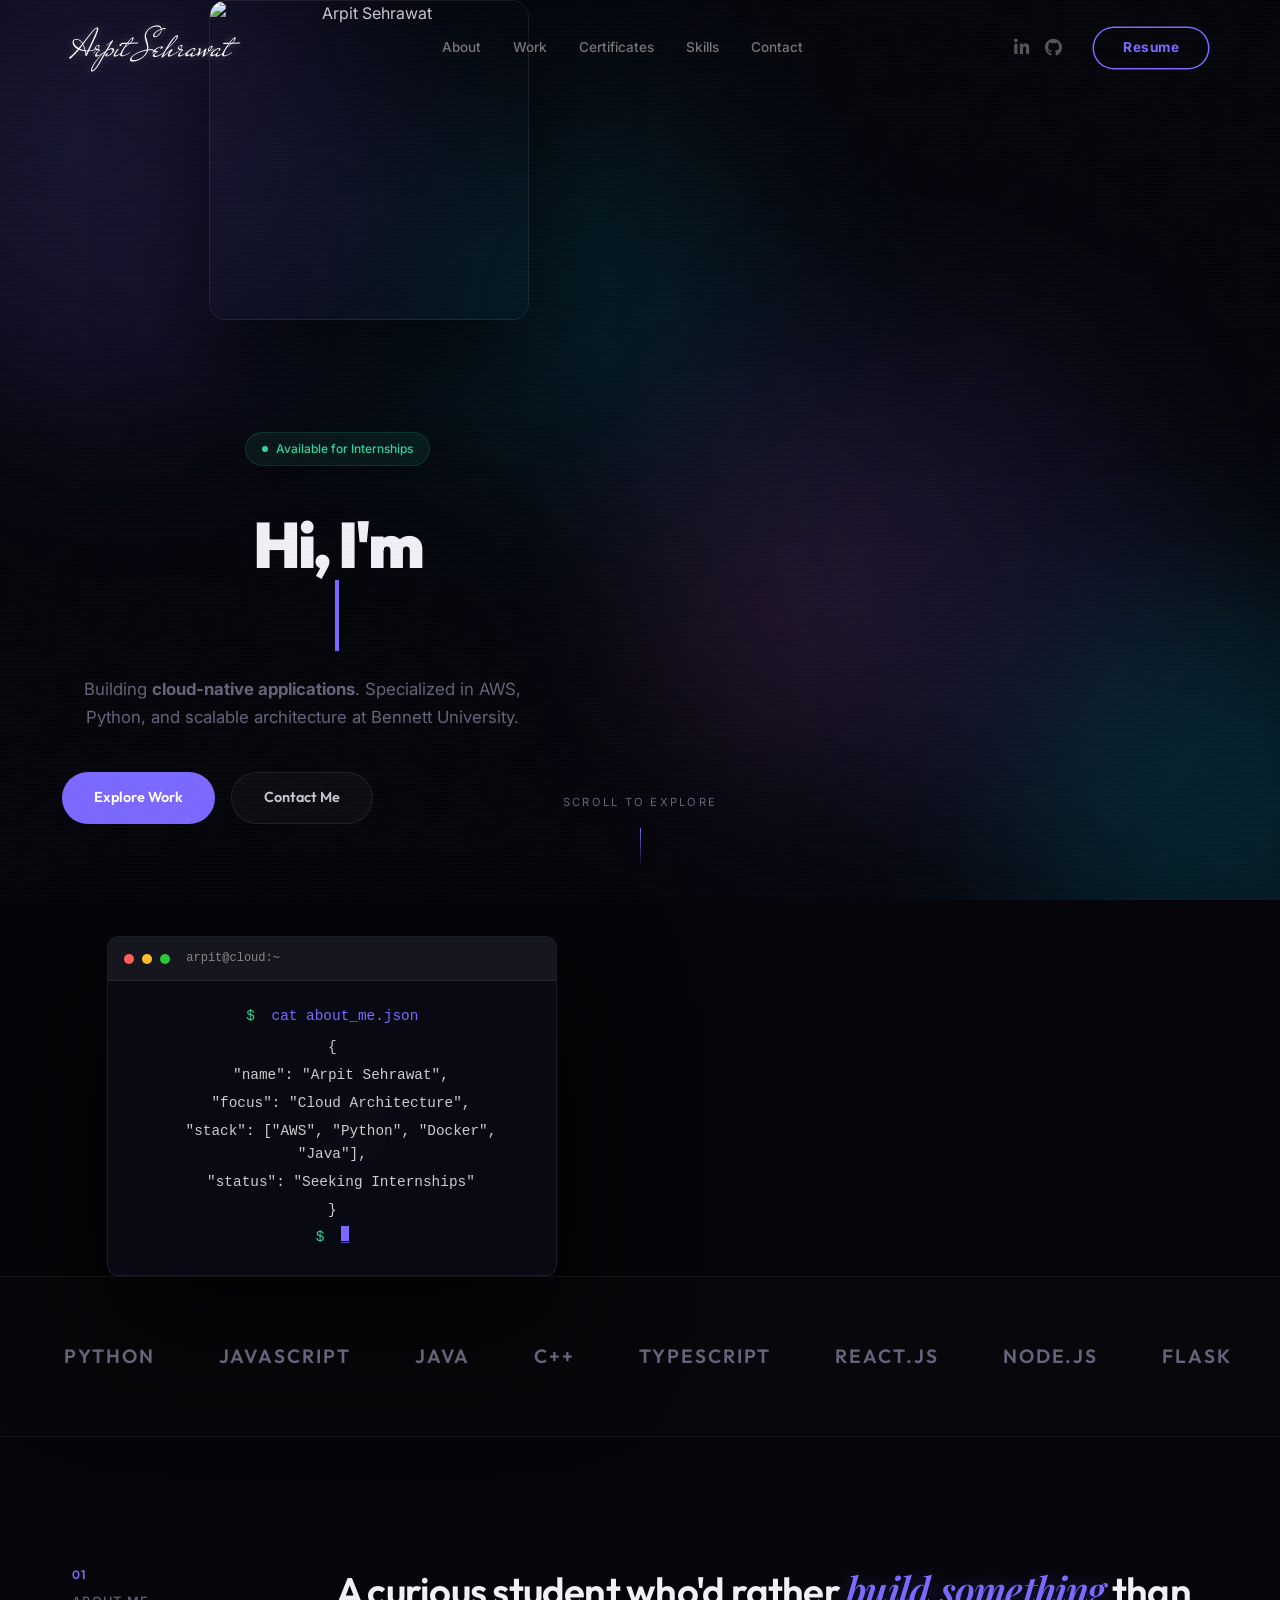
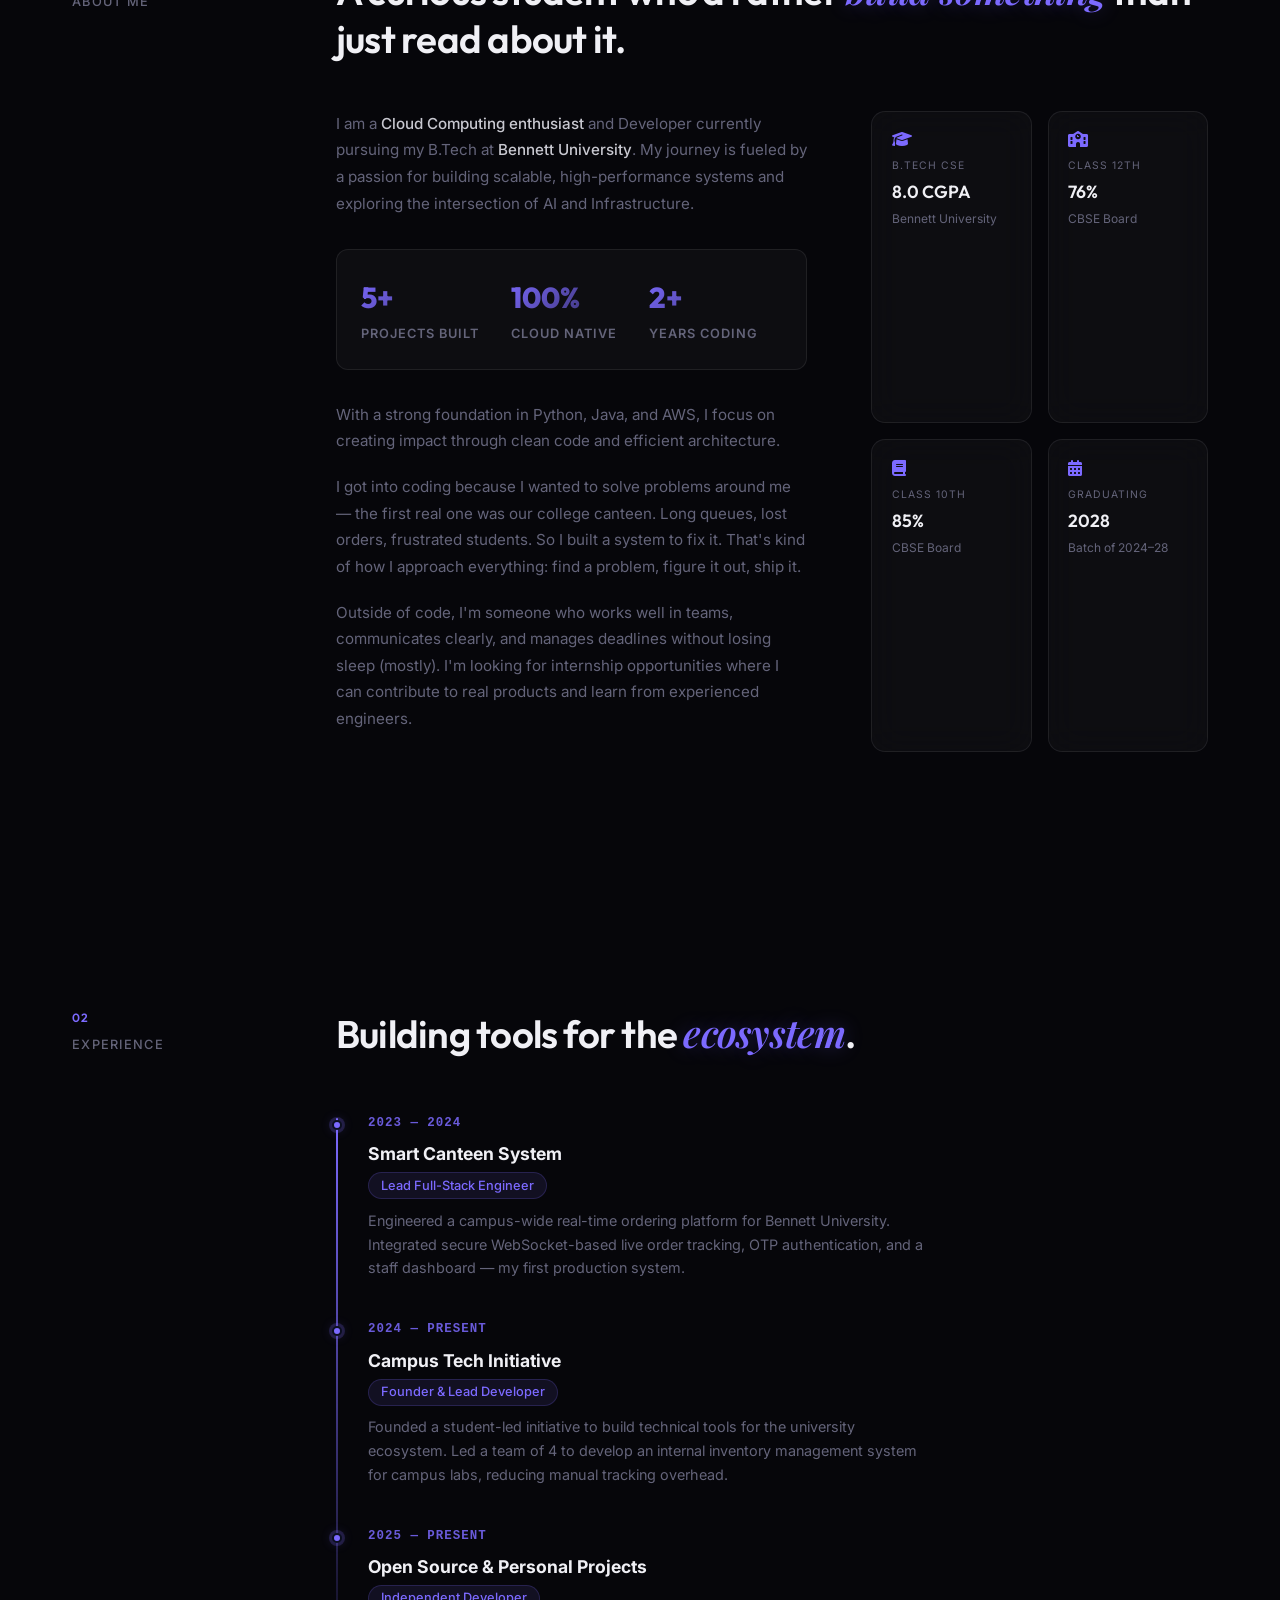
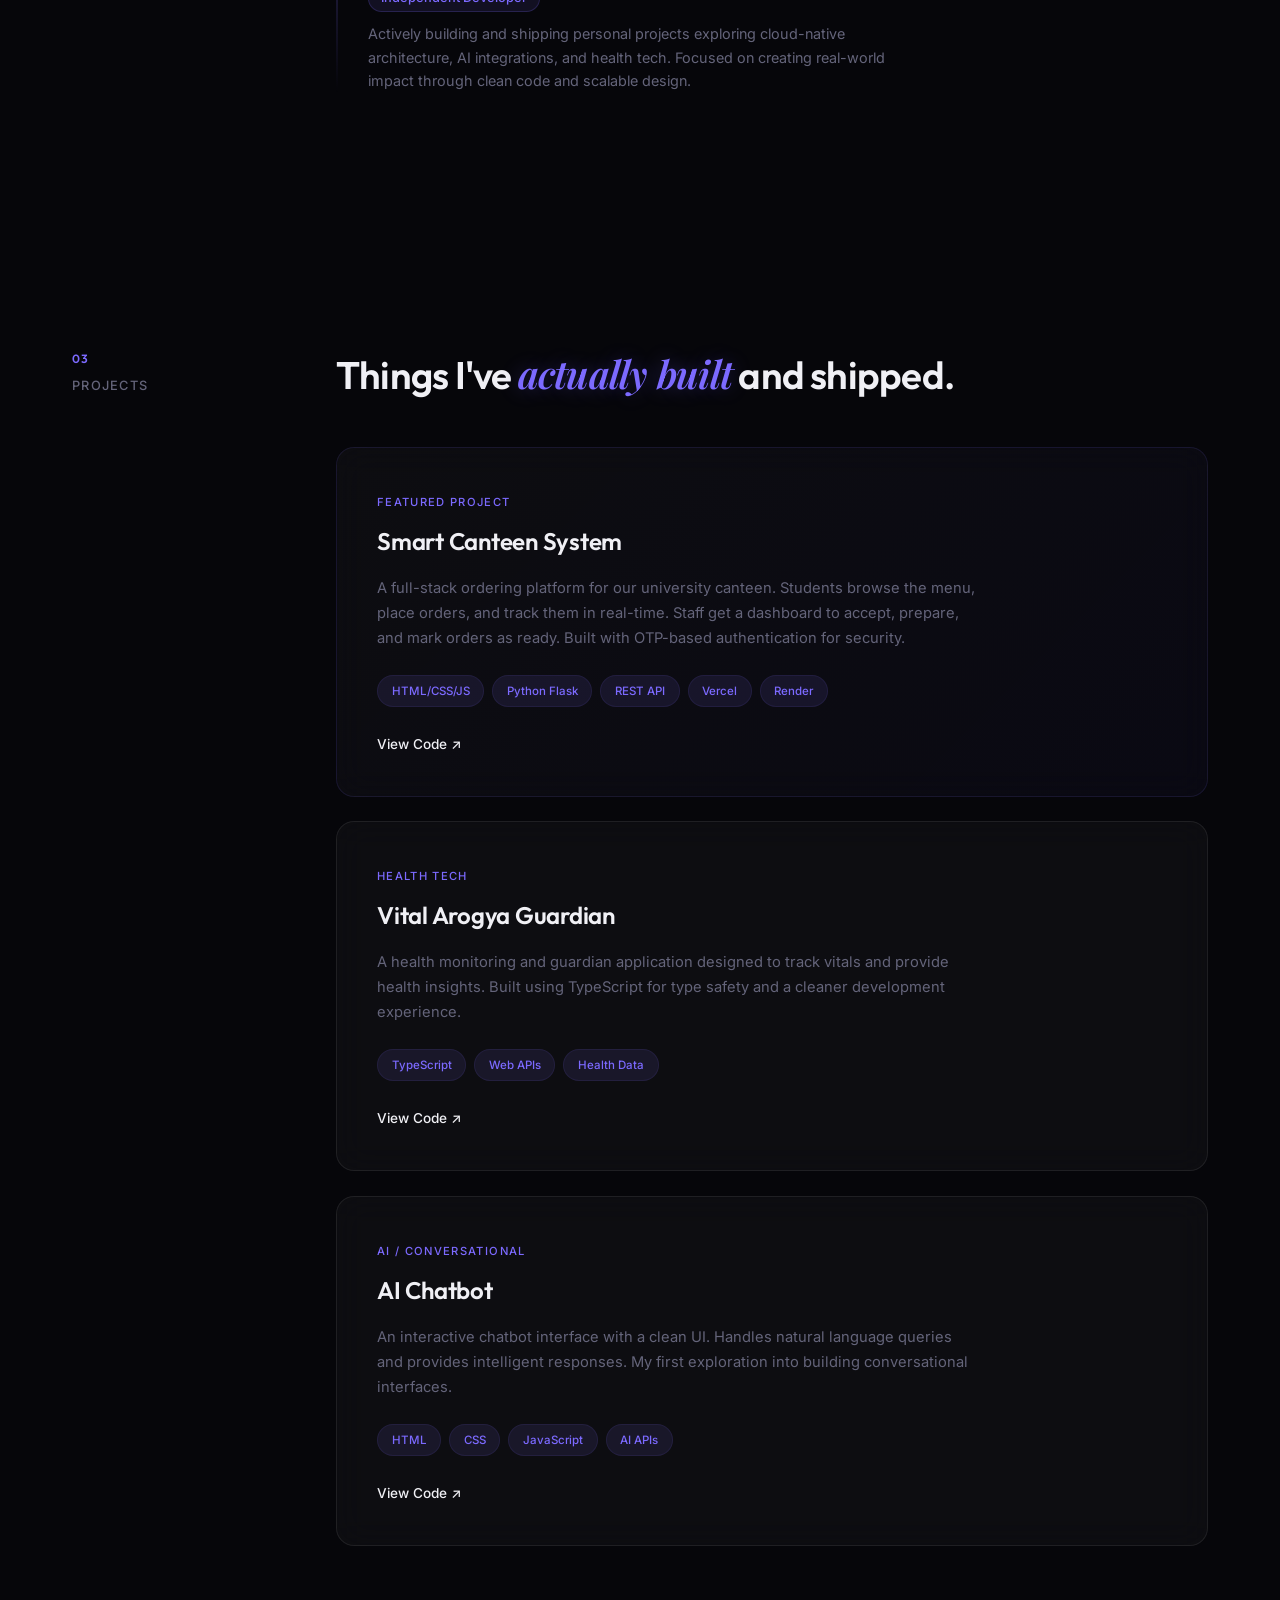
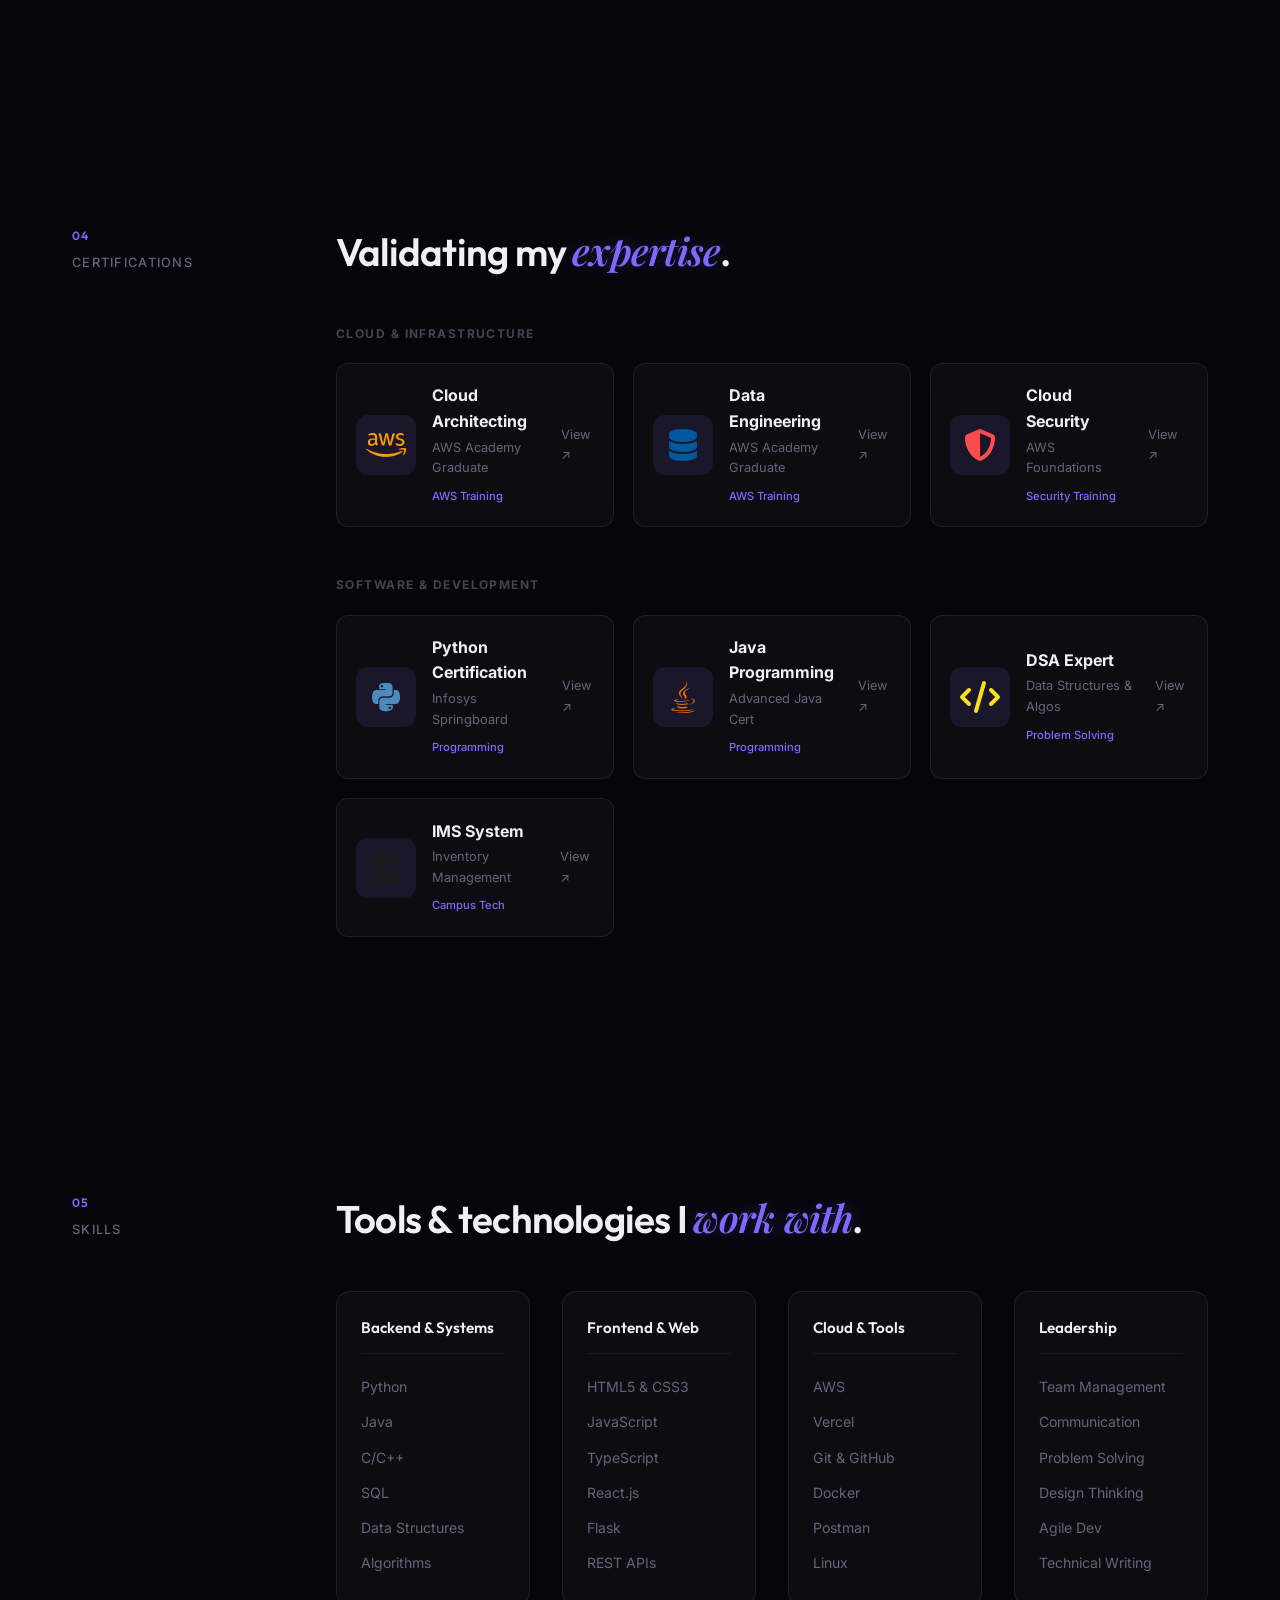
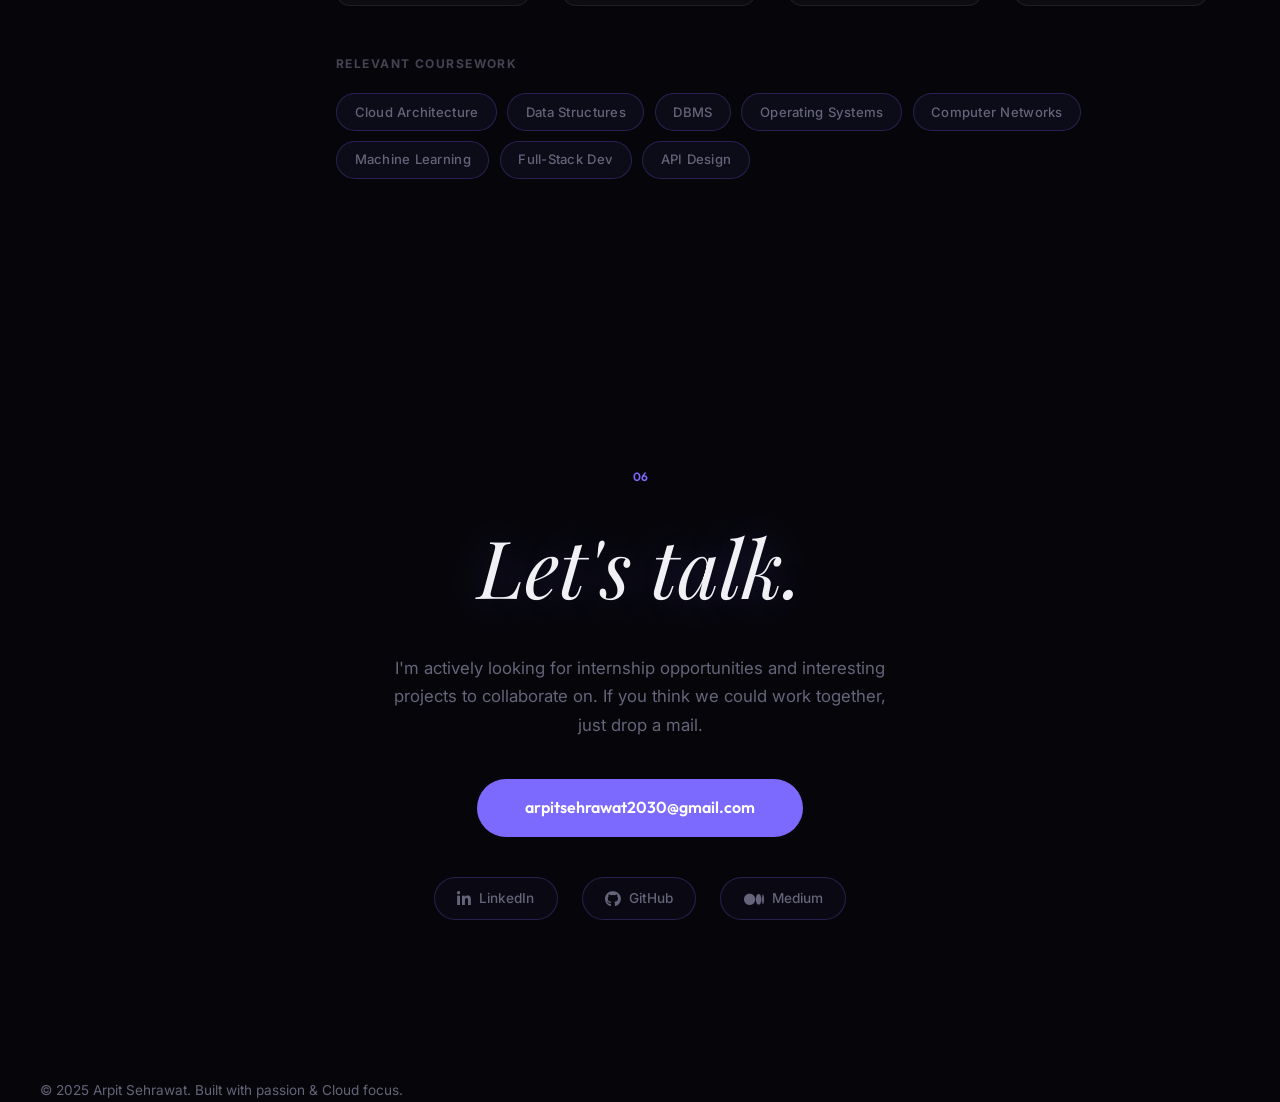
==== commit ff3cc10a: "fix: remove Medium entry, reorder timeline chronologically" ====
--- a/index.html
+++ b/index.html
@@ -268,30 +268,33 @@
           </h2>
           <div class="timeline">
             <div class="timeline-item">
+              <div class="timeline-date">2023 — 2024</div>
+              <div class="timeline-content">
+                <h3>Smart Canteen System</h3>
+                <span class="timeline-role">Lead Full-Stack Engineer</span>
+                <p>Engineered a campus-wide real-time ordering platform for Bennett University. Integrated secure
+                  WebSocket-based live order tracking, OTP authentication, and a staff dashboard — my first production
+                  system.</p>
+              </div>
+            </div>
+            <div class="timeline-item">
               <div class="timeline-date">2024 — Present</div>
               <div class="timeline-content">
                 <h3>Campus Tech Initiative</h3>
                 <span class="timeline-role">Founder & Lead Developer</span>
                 <p>Founded a student-led initiative to build technical tools for the university ecosystem. Led a team of
-                  4 to develop an internal inventory management system for campus labs.</p>
+                  4 to develop an internal inventory management system for campus labs, reducing manual tracking
+                  overhead.</p>
               </div>
             </div>
             <div class="timeline-item">
-              <div class="timeline-date">2023 — 2024</div>
+              <div class="timeline-date">2025 — Present</div>
               <div class="timeline-content">
-                <h3>Smart Canteen Project</h3>
-                <span class="timeline-role">Lead Full-Stack Engineer</span>
-                <p>Engineered a campus-wide real-time ordering platform serving daily users. Integrated secure
-                  WebSocket-based live order tracking and OTP verification.</p>
-              </div>
-            </div>
-            <div class="timeline-item">
-              <div class="timeline-date">Ongoing</div>
-              <div class="timeline-content">
-                <h3>Medium Technical Author</h3>
-                <span class="timeline-role">Writer</span>
-                <p>Publishing insights on Cloud Native trends and AI infrastructure. Sharing knowledge with the
-                  developer community.</p>
+                <h3>Open Source & Personal Projects</h3>
+                <span class="timeline-role">Independent Developer</span>
+                <p>Actively building and shipping personal projects exploring cloud-native architecture, AI
+                  integrations, and health tech. Focused on creating real-world impact through clean code and scalable
+                  design.</p>
               </div>
             </div>
           </div>
--- a/style.css
+++ b/style.css
@@ -1703,6 +1703,144 @@
   padding-left: 8px;
 }
 
+/* ── Experience Timeline ── */
+.timeline {
+  position: relative;
+  padding-top: 0.5rem;
+  margin-top: 2rem;
+}
+
+.timeline::before {
+  content: '';
+  position: absolute;
+  left: 0;
+  top: 12px;
+  bottom: 0;
+  width: 1.5px;
+  background: linear-gradient(to bottom,
+      var(--accent) 0%,
+      rgba(124, 106, 255, 0.3) 70%,
+      transparent 100%);
+  border-radius: 4px;
+}
+
+.timeline-item {
+  position: relative;
+  padding-left: 2rem;
+  padding-bottom: 2.5rem;
+}
+
+.timeline-item:last-child {
+  padding-bottom: 0;
+}
+
+.timeline-item::before {
+  content: '';
+  position: absolute;
+  left: -4.5px;
+  top: 6px;
+  width: 10px;
+  height: 10px;
+  border-radius: 50%;
+  background: var(--accent);
+  border: 2px solid #0b0f1e;
+  box-shadow: 0 0 0 3px rgba(124, 106, 255, 0.2),
+    0 0 12px rgba(124, 106, 255, 0.3);
+  transition: box-shadow 0.3s, background 0.3s, transform 0.3s;
+}
+
+.timeline-item:hover::before {
+  background: #a49cff;
+  box-shadow: 0 0 0 8px rgba(124, 106, 255, 0.12),
+    0 0 20px rgba(124, 106, 255, 0.4);
+  transform: scale(1.2);
+}
+
+.timeline-date {
+  font-size: 0.78rem;
+  font-weight: 600;
+  letter-spacing: 0.08em;
+  text-transform: uppercase;
+  color: var(--accent);
+  margin-bottom: 0.4rem;
+  font-family: var(--font-mono, monospace);
+  opacity: 0.85;
+}
+
+.timeline-content h3 {
+  font-size: 1.1rem;
+  font-weight: 700;
+  color: var(--text-bright);
+  margin-bottom: 0.2rem;
+}
+
+.timeline-role {
+  display: inline-block;
+  font-size: 0.8rem;
+  font-weight: 500;
+  color: var(--accent);
+  background: var(--accent-soft);
+  border: 1px solid rgba(124, 106, 255, 0.2);
+  border-radius: 100px;
+  padding: 0.15rem 0.75rem;
+  margin-bottom: 0.6rem;
+}
+
+.timeline-content p {
+  font-size: 0.9rem;
+  color: var(--text-dim);
+  line-height: 1.65;
+  max-width: 560px;
+}
+
+.timeline-item:hover .timeline-content h3 {
+  color: #c5c2ff;
+  transition: color 0.2s;
+}
+
+/* ── Coursework Badges ── */
+.skill-sub-title {
+  font-size: 0.75rem;
+  font-weight: 700;
+  letter-spacing: 0.12em;
+  text-transform: uppercase;
+  color: var(--text-dim);
+  margin-top: 3rem;
+  margin-bottom: 1.25rem;
+  opacity: 0.65;
+}
+
+.coursework-grid {
+  display: flex;
+  flex-wrap: wrap;
+  gap: 0.65rem;
+  margin-top: 0.5rem;
+}
+
+.course-badge {
+  display: inline-flex;
+  align-items: center;
+  padding: 0.45rem 1.1rem;
+  border-radius: 100px;
+  border: 1px solid rgba(124, 106, 255, 0.25);
+  background: rgba(124, 106, 255, 0.06);
+  color: var(--text-dim);
+  font-size: 0.82rem;
+  font-weight: 500;
+  letter-spacing: 0.02em;
+  cursor: default;
+  transition: all 0.25s var(--ease);
+  white-space: nowrap;
+}
+
+.course-badge:hover {
+  border-color: var(--accent);
+  background: rgba(124, 106, 255, 0.14);
+  color: #c5c2ff;
+  transform: translateY(-2px);
+  box-shadow: 0 4px 18px rgba(124, 106, 255, 0.18);
+}
+
 /* ── Contact ── */
 #contact {
   text-align: center;
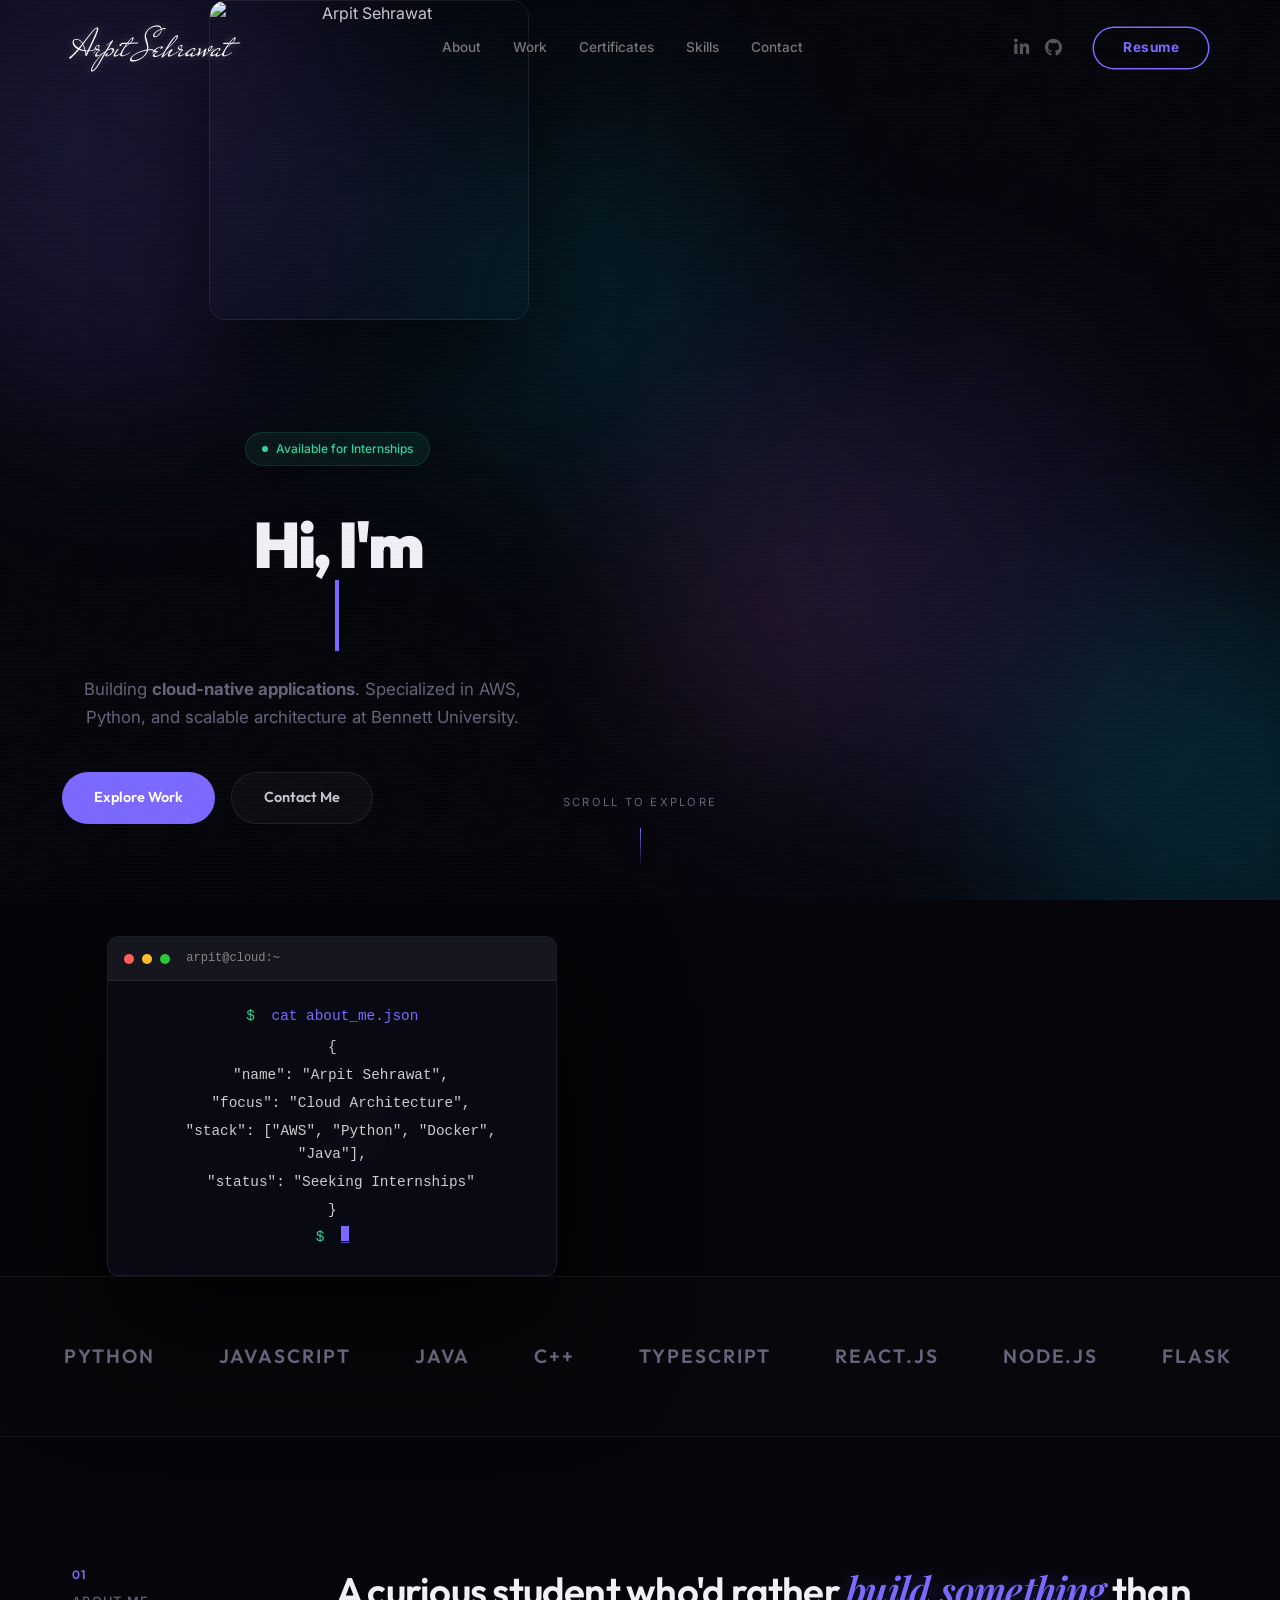
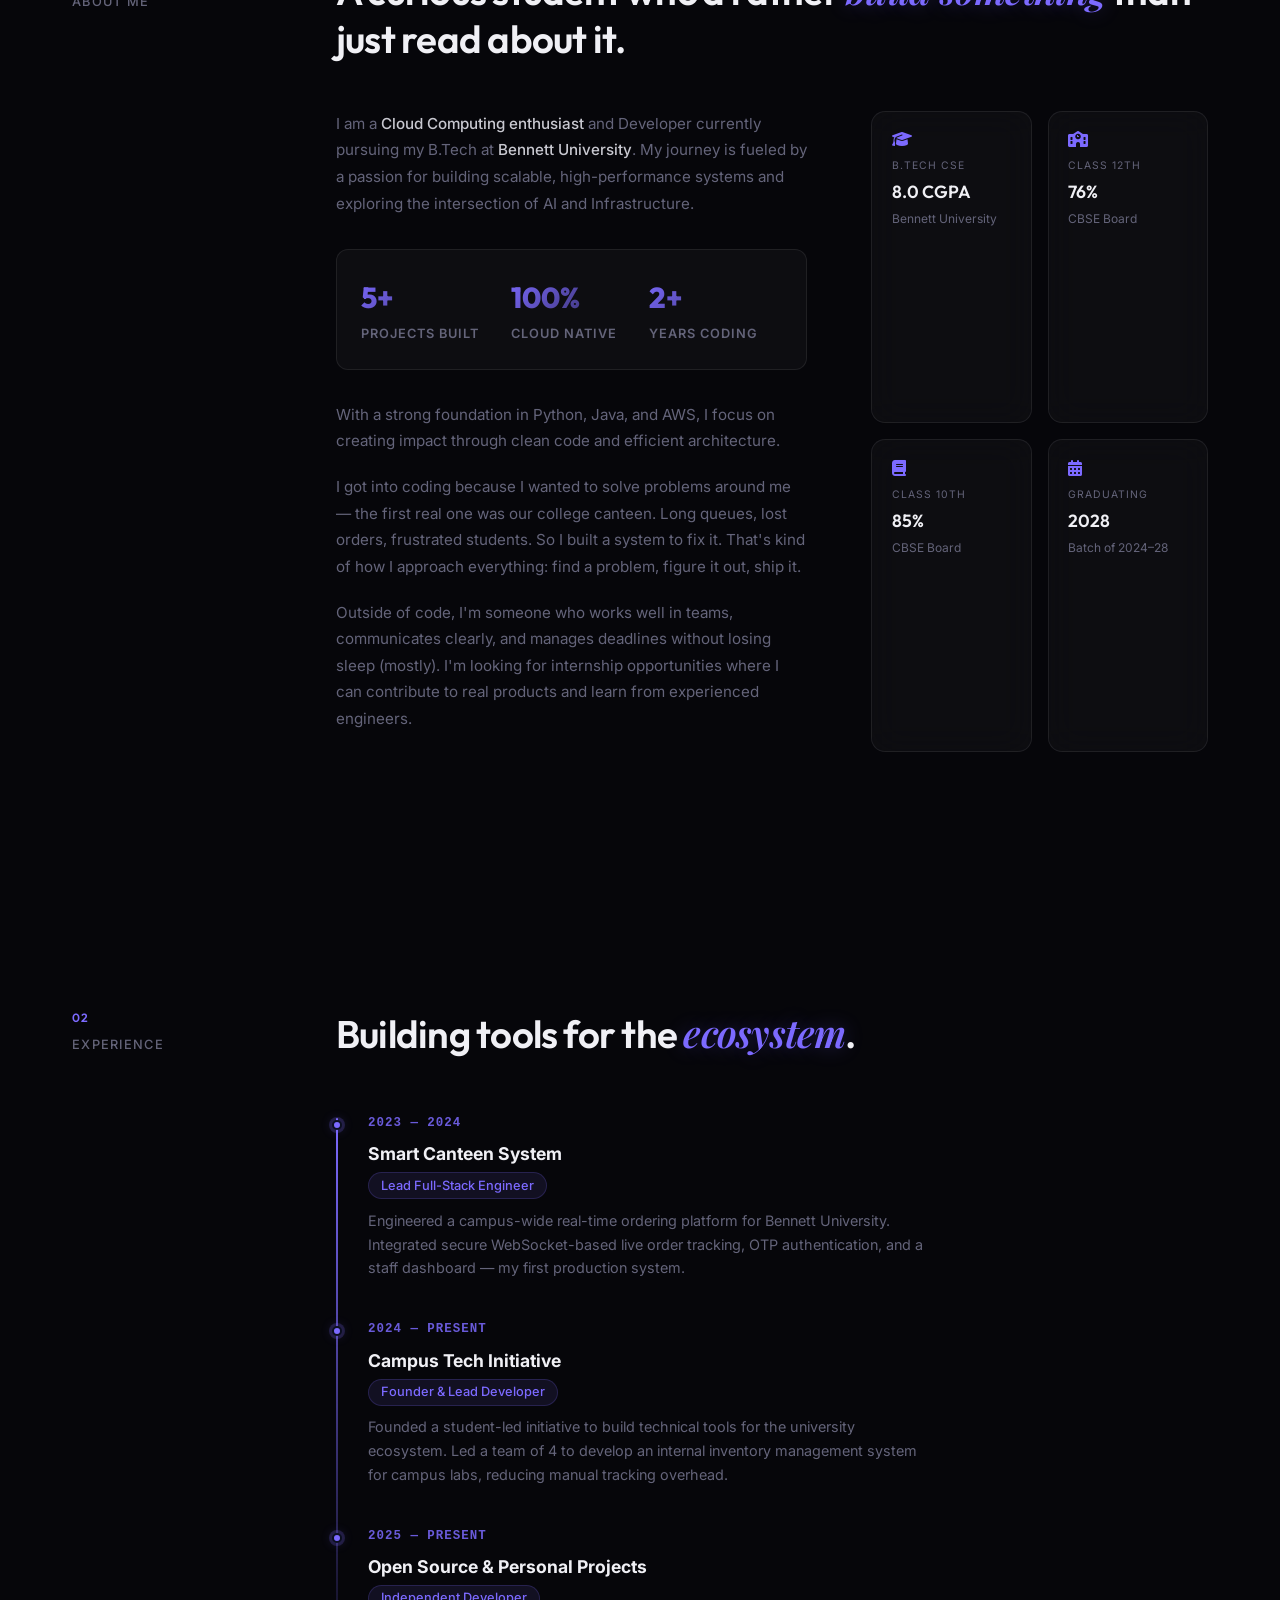
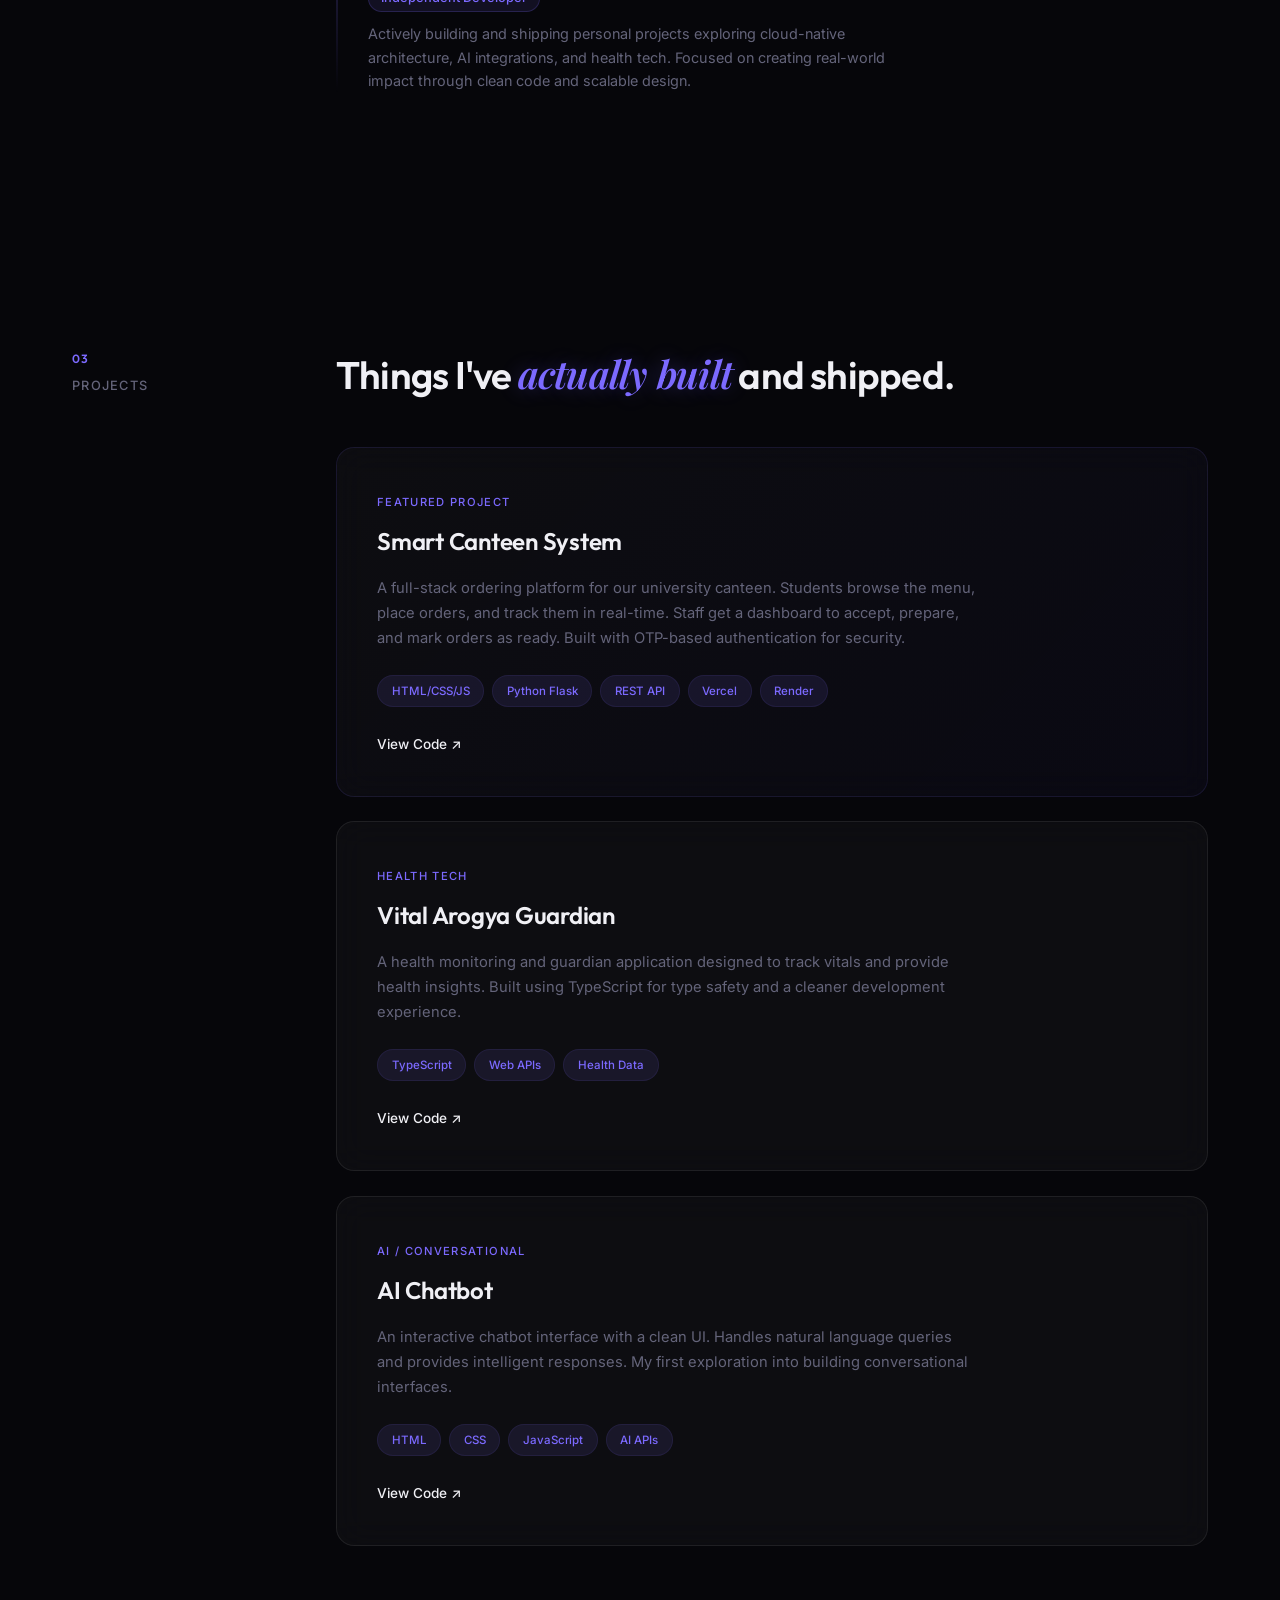
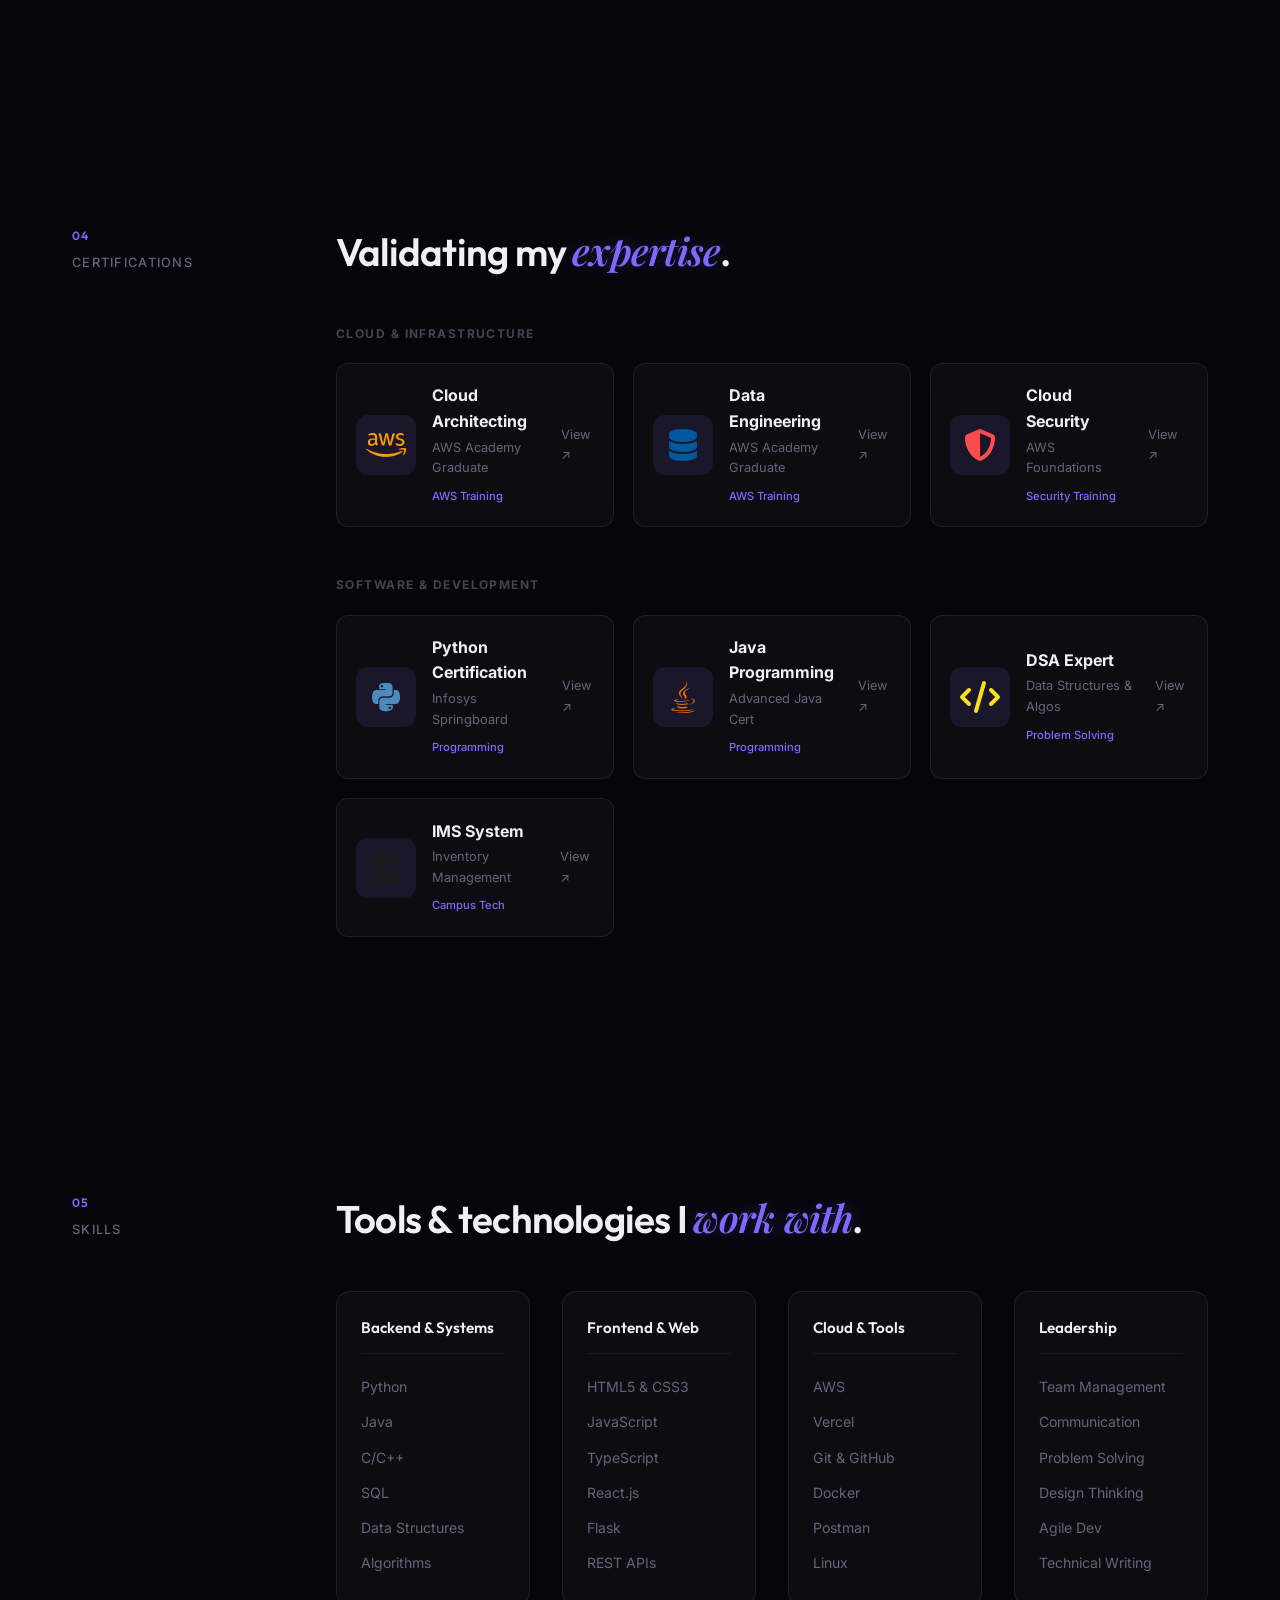
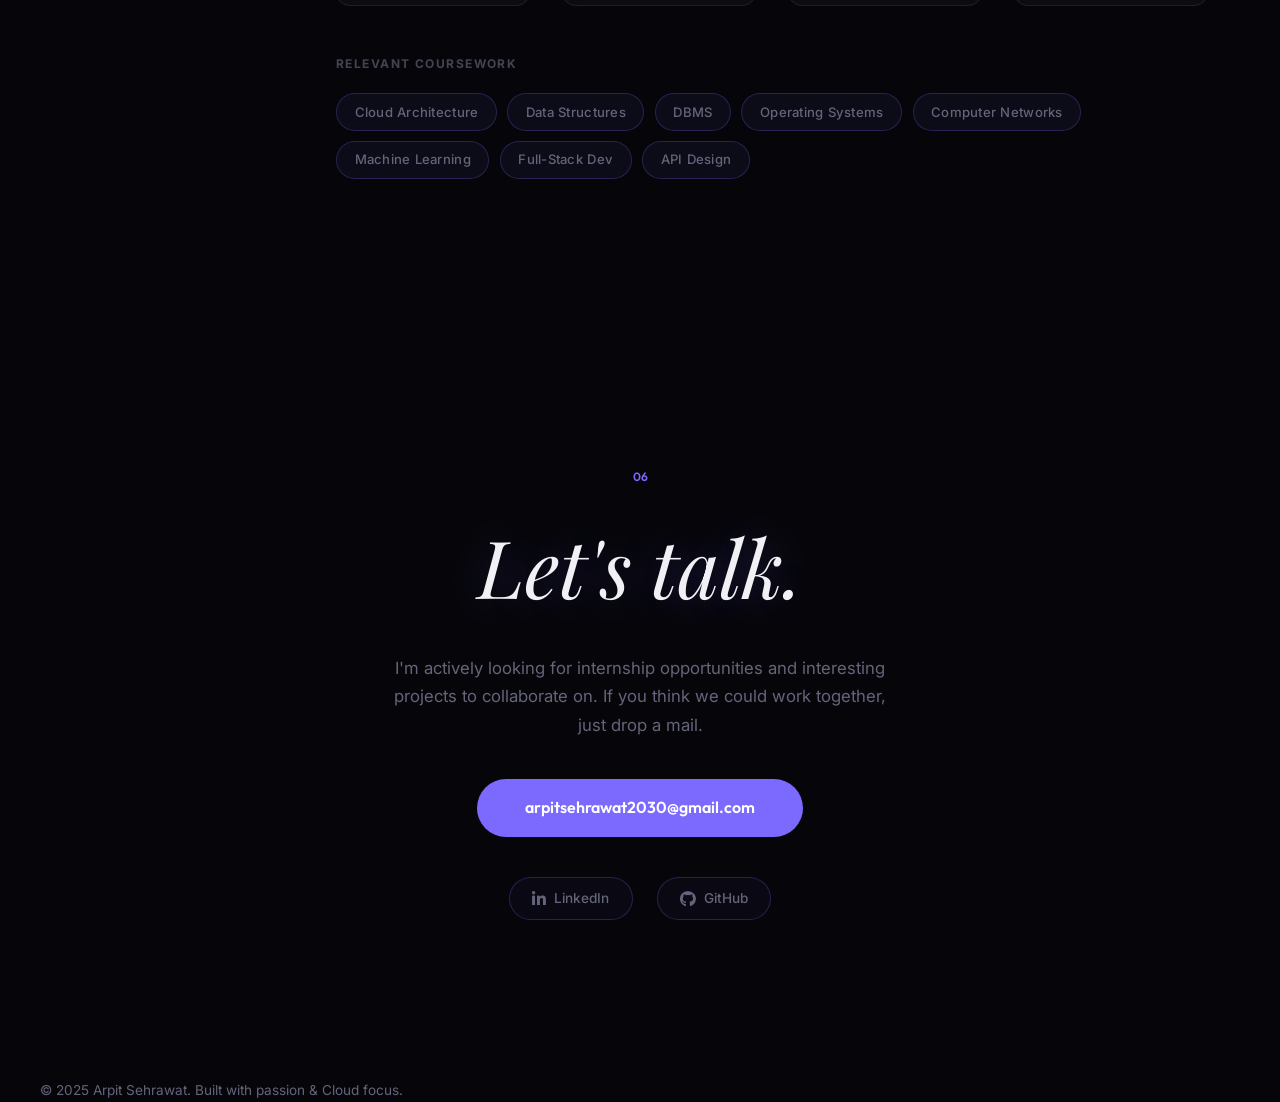
==== commit 4cd718f8: "fix: correct LinkedIn URL, remove Medium link" ====
--- a/index.html
+++ b/index.html
@@ -56,7 +56,7 @@
       </div>
       <div class="nav-right">
         <div class="nav-social-icons">
-          <a href="https://www.linkedin.com/in/arpit-sehrawat-cloud/" target="_blank" title="LinkedIn"><i
+          <a href="https://www.linkedin.com/in/arpit-sehrawat-bb6a09323" target="_blank" title="LinkedIn"><i
               class="fab fa-linkedin-in"></i></a>
           <a href="https://github.com/TechnoDream956" target="_blank" title="GitHub"><i class="fab fa-github"></i></a>
         </div>
@@ -561,7 +561,7 @@
           arpitsehrawat2030@gmail.com
         </a>
         <div class="contact-socials">
-          <a href="https://www.linkedin.com/in/arpit-sehrawat-cloud/" target="_blank" class="social-link"
+          <a href="https://www.linkedin.com/in/arpit-sehrawat-bb6a09323" target="_blank" class="social-link"
             title="LinkedIn">
             <i class="fab fa-linkedin-in"></i>
             <span>LinkedIn</span>
@@ -569,10 +569,6 @@
           <a href="https://github.com/TechnoDream956" target="_blank" class="social-link" title="GitHub">
             <i class="fab fa-github"></i>
             <span>GitHub</span>
-          </a>
-          <a href="https://medium.com/@arpitsehrawat" target="_blank" class="social-link" title="Medium">
-            <i class="fab fa-medium"></i>
-            <span>Medium</span>
           </a>
         </div>
       </div>
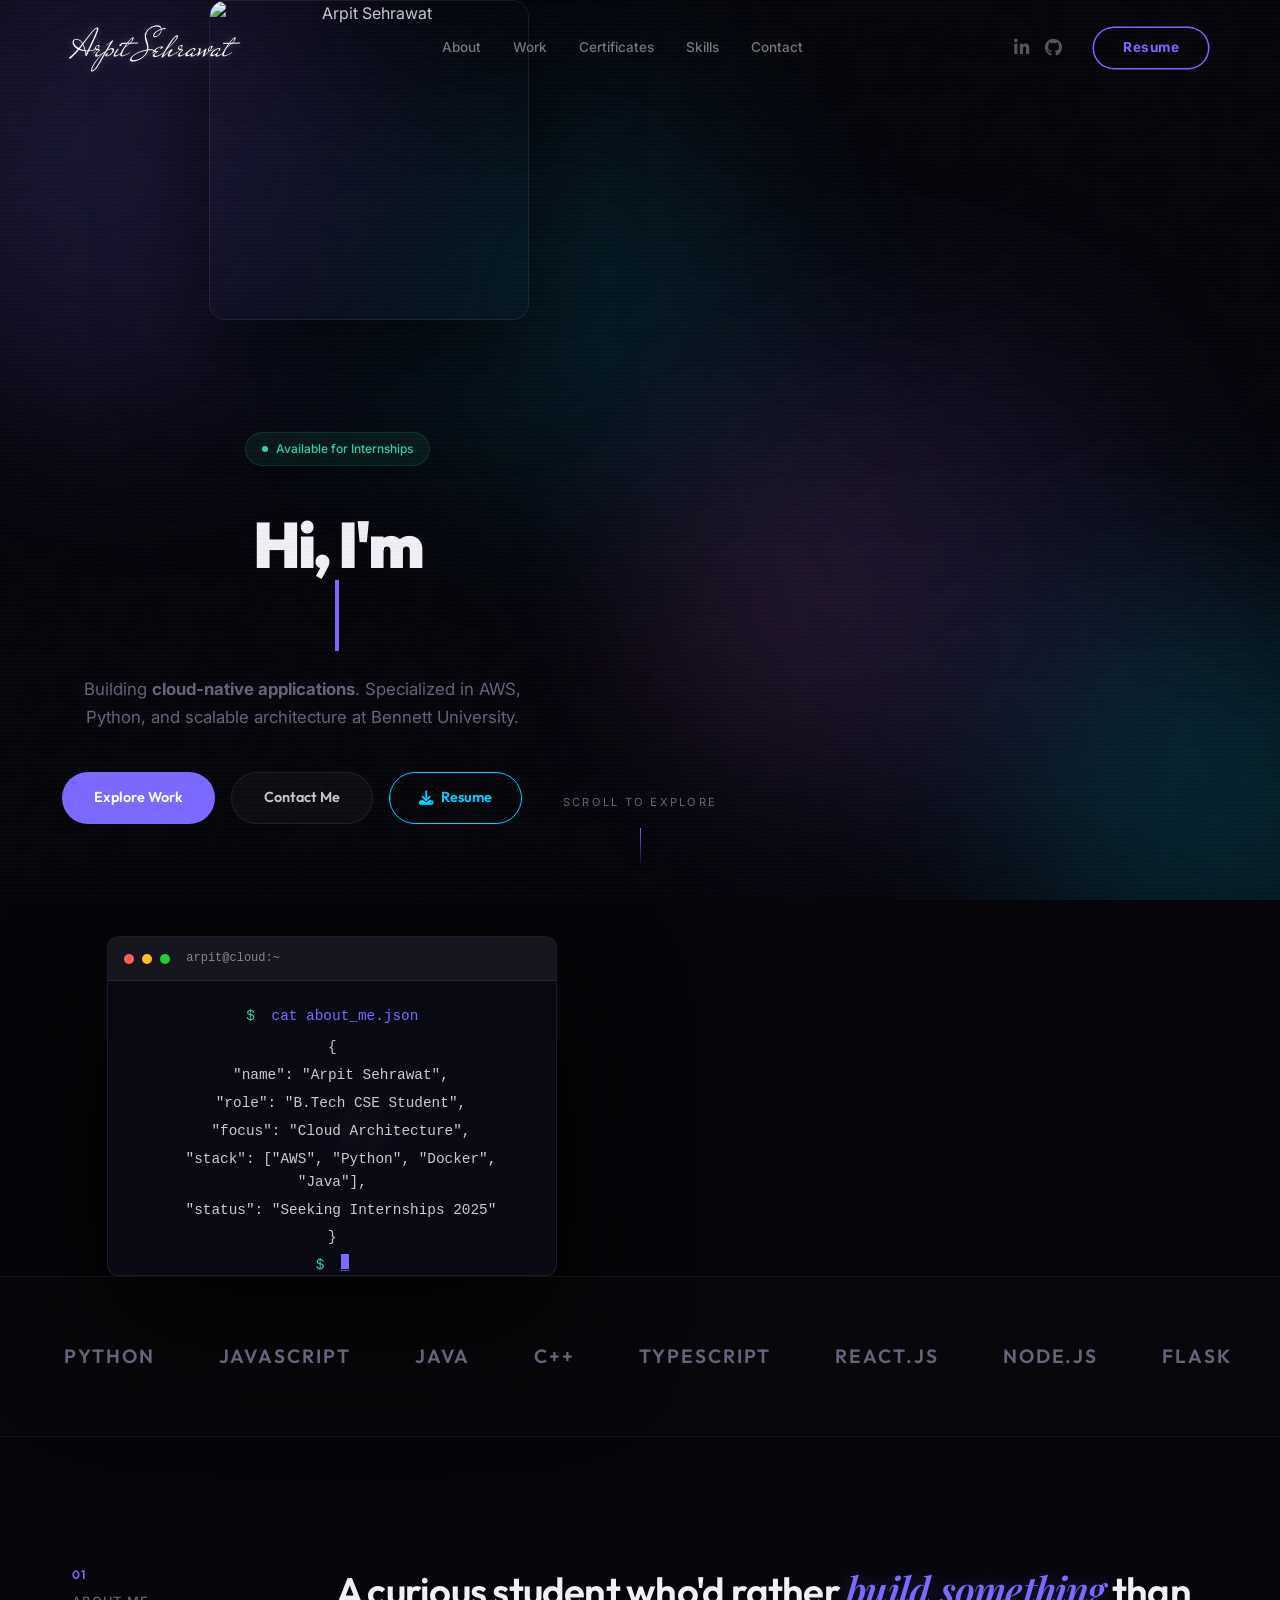
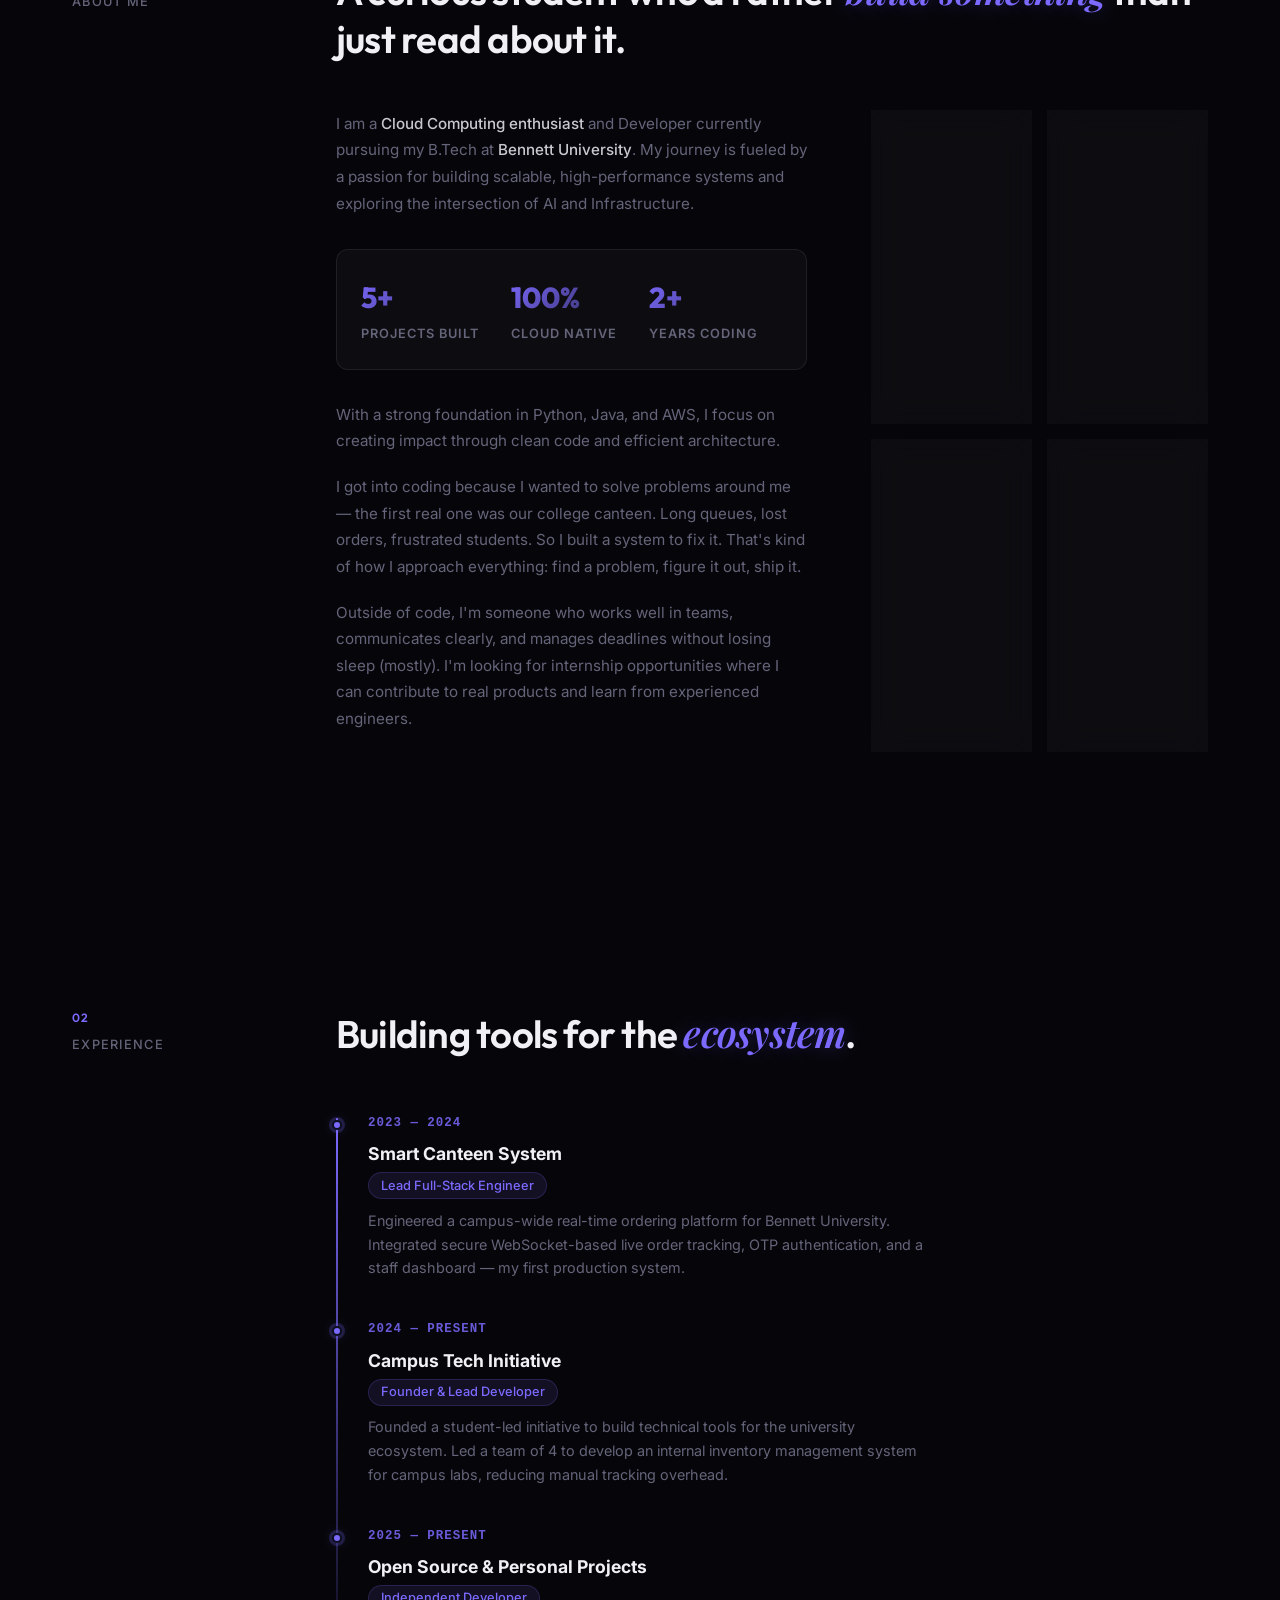
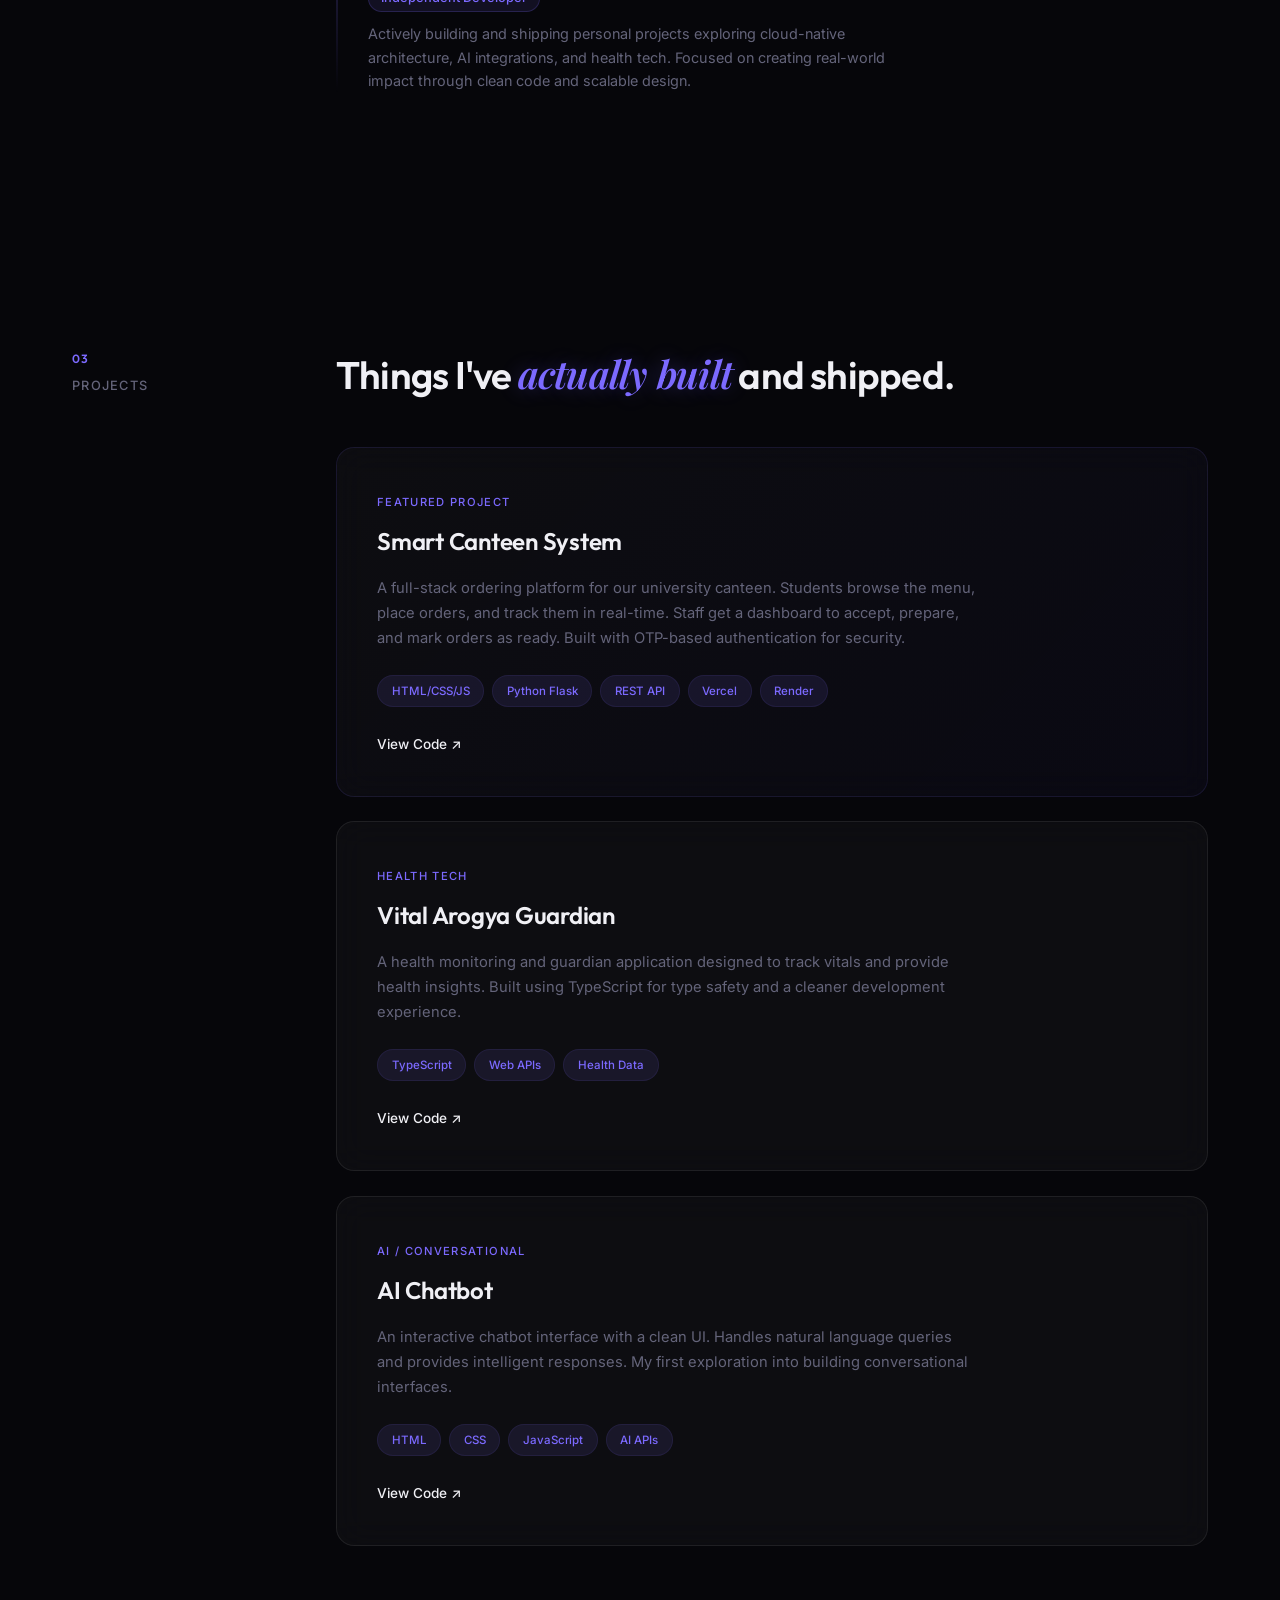
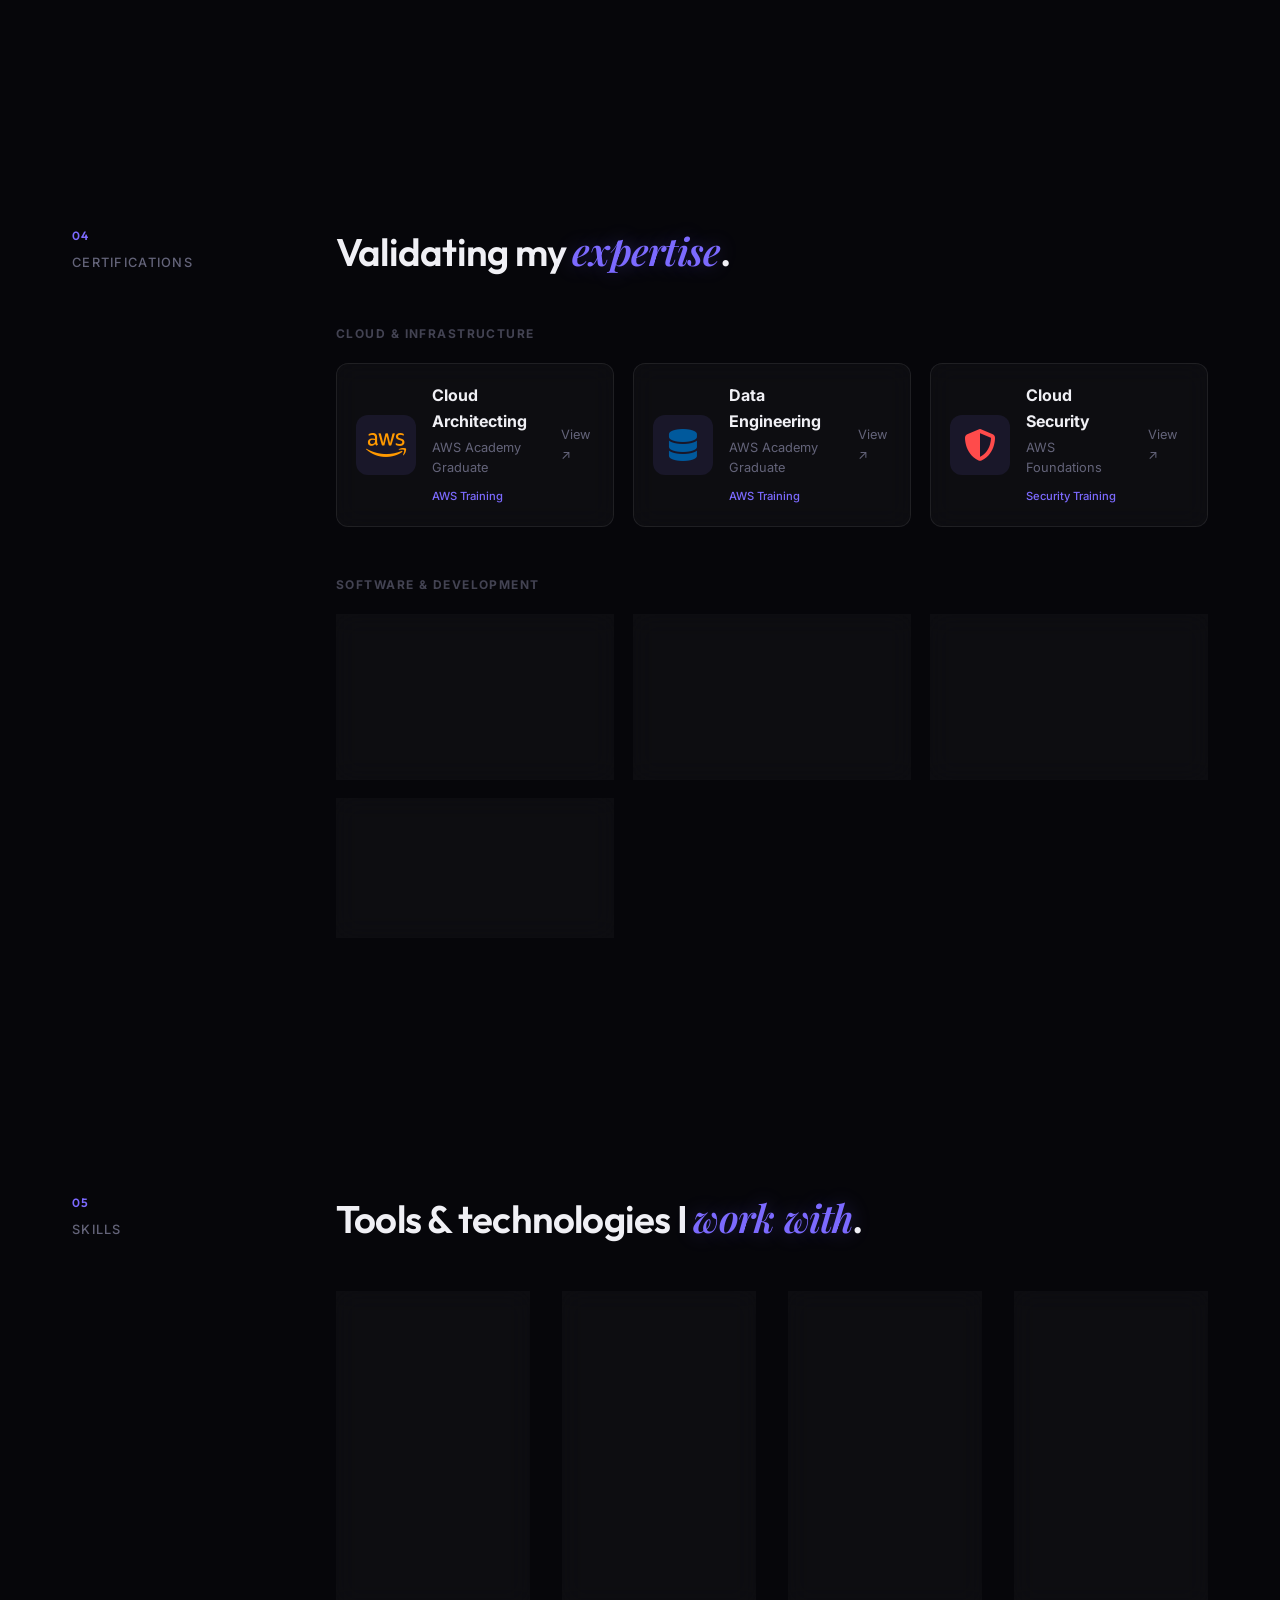
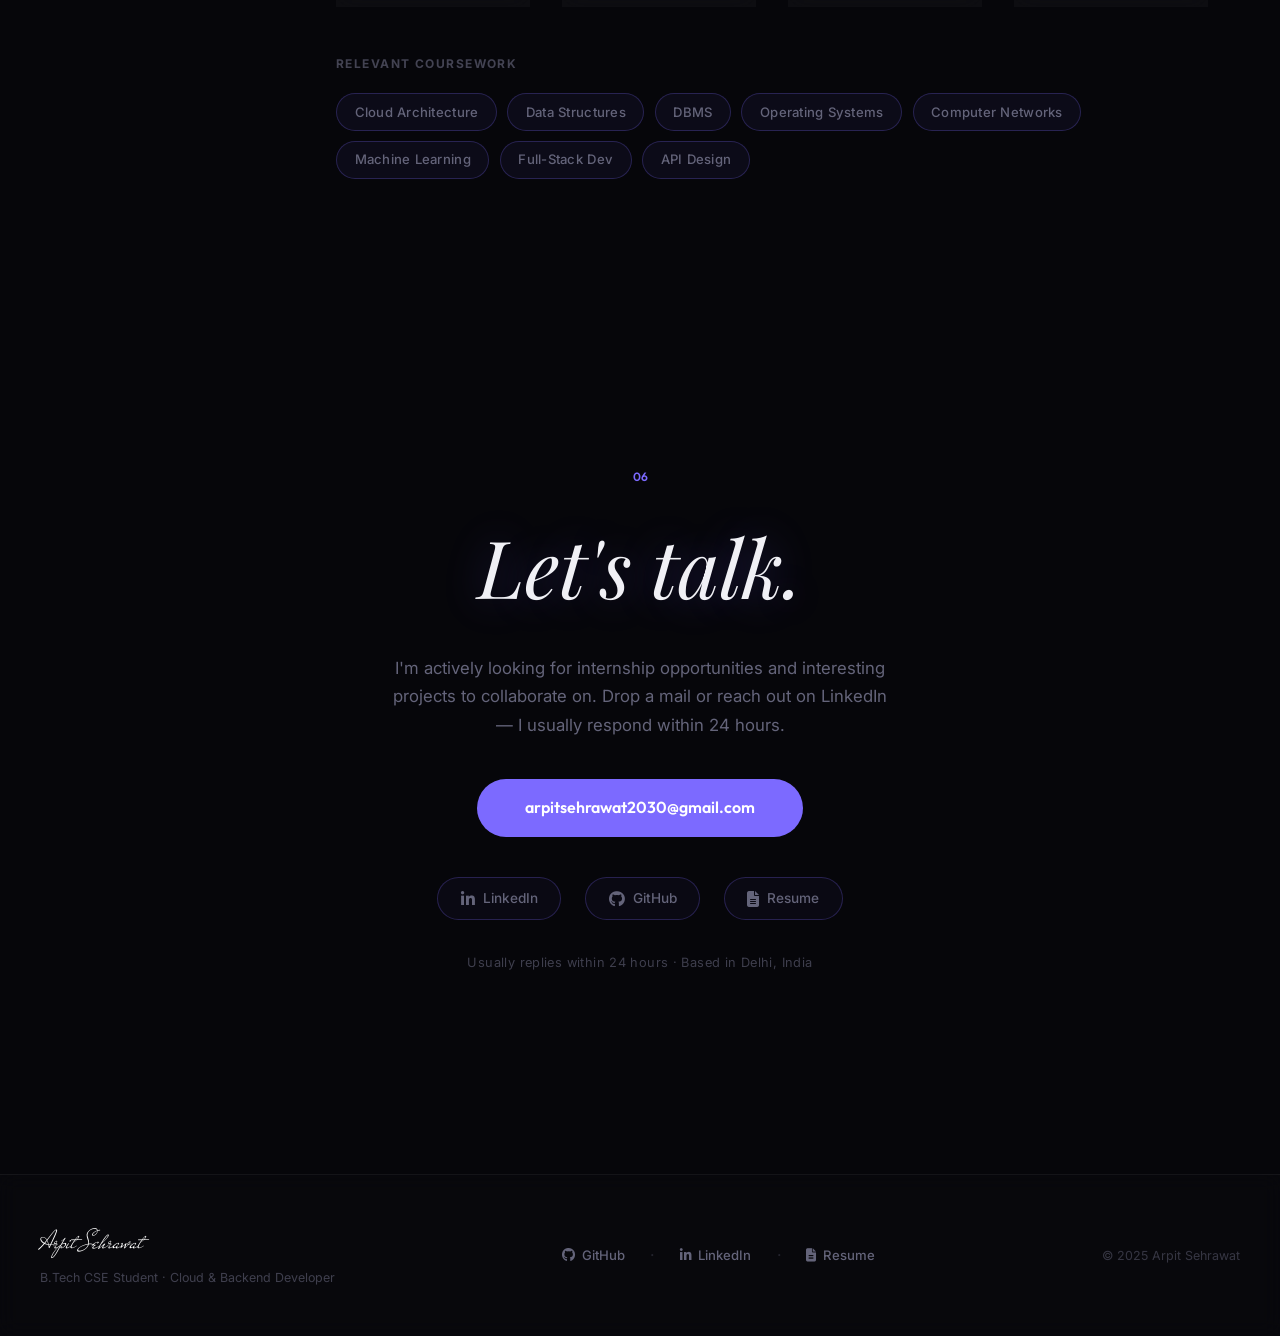
==== commit 82a40167: "fix: animations, enhancements rewrite, socials, back-to-top" ====
--- a/index.html
+++ b/index.html
@@ -4,9 +4,35 @@
 <head>
   <meta charset="UTF-8" />
   <meta name="viewport" content="width=device-width, initial-scale=1.0" />
-  <title>Arpit Sehrawat — Developer & Cloud Computing Student</title>
+  <title>Arpit Sehrawat — Cloud & Backend Developer</title>
+
+  <!-- ── SEO Meta ── -->
   <meta name="description"
     content="Arpit Sehrawat is a B.Tech CSE student at Bennett University specializing in Cloud Computing. Building real-world applications with a passion for scalable systems." />
+  <meta name="keywords"
+    content="Arpit Sehrawat, Cloud Developer, AWS, Python, Backend, Bennett University, Portfolio, Internship" />
+  <meta name="author" content="Arpit Sehrawat" />
+
+  <!-- ── Open Graph (LinkedIn / WhatsApp previews) ── -->
+  <meta property="og:title" content="Arpit Sehrawat | Cloud & Backend Developer" />
+  <meta property="og:description"
+    content="B.Tech CSE Student at Bennett University. Building cloud-native apps with AWS, Python & Docker. Open to internships." />
+  <meta property="og:image" content="https://my-portfolio-steel-nu-70.vercel.app/arpit.jpg" />
+  <meta property="og:url" content="https://my-portfolio-steel-nu-70.vercel.app/" />
+  <meta property="og:type" content="website" />
+  <meta property="og:site_name" content="Arpit Sehrawat Portfolio" />
+
+  <!-- ── Twitter Card ── -->
+  <meta name="twitter:card" content="summary_large_image" />
+  <meta name="twitter:title" content="Arpit Sehrawat | Cloud & Backend Developer" />
+  <meta name="twitter:description" content="B.Tech CSE Student. Cloud-native apps with AWS, Python & Docker." />
+  <meta name="twitter:image" content="https://my-portfolio-steel-nu-70.vercel.app/arpit.jpg" />
+
+  <!-- ── Favicon (initials based, matches brand) ── -->
+  <link rel="icon" type="image/svg+xml"
+    href="data:image/svg+xml,<svg xmlns='http://www.w3.org/2000/svg' viewBox='0 0 100 100'><rect width='100' height='100' rx='22' fill='%2306060a'/><rect width='100' height='100' rx='22' fill='url(%23g)' opacity='0.8'/><defs><linearGradient id='g' x1='0%25' y1='0%25' x2='100%25' y2='100%25'><stop offset='0%25' stop-color='%237c6aff'/><stop offset='100%25' stop-color='%2300d4ff'/></linearGradient></defs><text y='0.88em' font-size='46' x='50%25' dominant-baseline='auto' text-anchor='middle' font-family='Georgia,serif' fill='white' font-weight='700'>AS</text></svg>">
+  <link rel="icon" type="image/png" sizes="32x32"
+    href="data:image/svg+xml,<svg xmlns='http://www.w3.org/2000/svg' viewBox='0 0 100 100'><rect width='100' height='100' rx='22' fill='%2306060a'/><text y='0.88em' font-size='46' x='50%25' dominant-baseline='auto' text-anchor='middle' font-family='Georgia,serif' fill='%237c6aff' font-weight='700'>AS</text></svg>">
 
   <link rel="preconnect" href="https://fonts.googleapis.com" />
   <link rel="preconnect" href="https://fonts.gstatic.com" crossorigin />
@@ -14,7 +40,6 @@
     href="https://fonts.googleapis.com/css2?family=Outfit:wght@300;400;500;600;700&family=Playfair+Display:ital,wght@0,400;0,600;1,400&family=Inter:wght@300;400;500&family=Mr+De+Haviland&display=swap"
     rel="stylesheet" />
   <link rel="stylesheet" href="https://cdnjs.cloudflare.com/ajax/libs/font-awesome/6.4.0/css/all.min.css" />
-
   <link rel="stylesheet" href="/style.css" />
   <script src="https://cdn.jsdelivr.net/particles.js/2.0.0/particles.min.js"></script>
 </head>
@@ -56,9 +81,10 @@
       </div>
       <div class="nav-right">
         <div class="nav-social-icons">
-          <a href="https://www.linkedin.com/in/arpit-sehrawat-bb6a09323" target="_blank" title="LinkedIn"><i
-              class="fab fa-linkedin-in"></i></a>
-          <a href="https://github.com/TechnoDream956" target="_blank" title="GitHub"><i class="fab fa-github"></i></a>
+          <a href="https://www.linkedin.com/in/arpit-sehrawat-bb6a09323" target="_blank" rel="noopener"
+            title="LinkedIn"><i class="fab fa-linkedin-in"></i></a>
+          <a href="https://github.com/TechnoDream956" target="_blank" rel="noopener" title="GitHub"><i
+              class="fab fa-github"></i></a>
         </div>
         <a href="/resume.html" class="resume-pill">Resume</a>
       </div>
@@ -89,9 +115,13 @@
             Building <strong>cloud-native applications</strong>. Specialized in AWS, Python, and scalable architecture
             at Bennett University.
           </div>
+          <!-- ── UPDATED: 3 CTA buttons including Download Resume ── -->
           <div class="hero-links">
             <a href="#work" class="pill-btn">Explore Work</a>
             <a href="mailto:arpitsehrawat2030@gmail.com" class="pill-btn ghost">Contact Me</a>
+            <a href="/resume.html" class="pill-btn download-resume-btn">
+              <i class="fas fa-download"></i> Resume
+            </a>
           </div>
         </div>
 
@@ -108,14 +138,15 @@
                 <div class="t-line"><span class="t-prompt">$</span> cat about_me.json</div>
                 <div class="t-out">{</div>
                 <div class="t-out">&nbsp;&nbsp;"name": "Arpit Sehrawat",</div>
+                <div class="t-out">&nbsp;&nbsp;"role": "B.Tech CSE Student",</div>
                 <div class="t-out">&nbsp;&nbsp;"focus": "Cloud Architecture",</div>
                 <div class="t-out">&nbsp;&nbsp;"stack": ["AWS", "Python", "Docker", "Java"],</div>
-                <div class="t-out">&nbsp;&nbsp;"status": "Seeking Internships"</div>
+                <div class="t-out">&nbsp;&nbsp;"status": "Seeking Internships 2025"</div>
                 <div class="t-out">}</div>
                 <div class="t-line"><span class="t-prompt">$</span> <span class="t-cursor">_</span></div>
               </div>
             </div>
-            <!-- Exclusive Orbit Around Terminal -->
+            <!-- Orbit Around Terminal -->
             <div class="orbit-wrap-v9">
               <div class="tech-icon t-1"><i class="fab fa-python" style="color: #4B8BBE;"></i></div>
               <div class="tech-icon t-2"><i class="fab fa-aws" style="color: #FF9900;"></i></div>
@@ -130,45 +161,25 @@
         </div>
       </div>
     </section>
+
     <div class="scroll-indicator">
       <span>Scroll to explore</span>
       <div class="scroll-line"></div>
     </div>
-    </section>
 
     <!-- TECH MARQUEE -->
     <div class="tech-marquee-container">
       <div class="tech-marquee">
         <div class="marquee-content">
-          <span>Python</span>
-          <span>JavaScript</span>
-          <span>Java</span>
-          <span>C++</span>
-          <span>TypeScript</span>
-          <span>React.js</span>
-          <span>Node.js</span>
-          <span>Flask</span>
-          <span>AWS</span>
-          <span>Docker</span>
-          <span>SQL</span>
-          <span>Cloud Computing</span>
-          <span>Linux</span>
-          <span>REST APIs</span>
+          <span>Python</span><span>JavaScript</span><span>Java</span><span>C++</span>
+          <span>TypeScript</span><span>React.js</span><span>Node.js</span><span>Flask</span>
+          <span>AWS</span><span>Docker</span><span>SQL</span><span>Cloud Computing</span>
+          <span>Linux</span><span>REST APIs</span>
           <!-- Duplicate for seamless loop -->
-          <span>Python</span>
-          <span>JavaScript</span>
-          <span>Java</span>
-          <span>C++</span>
-          <span>TypeScript</span>
-          <span>React.js</span>
-          <span>Node.js</span>
-          <span>Flask</span>
-          <span>AWS</span>
-          <span>Docker</span>
-          <span>SQL</span>
-          <span>Cloud Computing</span>
-          <span>Linux</span>
-          <span>REST APIs</span>
+          <span>Python</span><span>JavaScript</span><span>Java</span><span>C++</span>
+          <span>TypeScript</span><span>React.js</span><span>Node.js</span><span>Flask</span>
+          <span>AWS</span><span>Docker</span><span>SQL</span><span>Cloud Computing</span>
+          <span>Linux</span><span>REST APIs</span>
         </div>
       </div>
     </div>
@@ -547,42 +558,65 @@
       </div>
     </section>
 
-    <!-- CONTACT -->
+    <!-- CONTACT — improved -->
     <section id="contact">
       <div class="contact-inner">
         <span class="label-num">06</span>
         <h2>Let's talk.</h2>
         <p>
           I'm actively looking for internship opportunities and
-          interesting projects to collaborate on. If you think we
-          could work together, just drop a mail.
+          interesting projects to collaborate on. Drop a mail or
+          reach out on LinkedIn — I usually respond within 24 hours.
         </p>
         <a href="mailto:arpitsehrawat2030@gmail.com" class="contact-btn">
           arpitsehrawat2030@gmail.com
         </a>
         <div class="contact-socials">
-          <a href="https://www.linkedin.com/in/arpit-sehrawat-bb6a09323" target="_blank" class="social-link"
-            title="LinkedIn">
+          <a href="https://www.linkedin.com/in/arpit-sehrawat-bb6a09323" target="_blank" rel="noopener"
+            class="social-link" title="LinkedIn">
             <i class="fab fa-linkedin-in"></i>
             <span>LinkedIn</span>
           </a>
-          <a href="https://github.com/TechnoDream956" target="_blank" class="social-link" title="GitHub">
+          <a href="https://github.com/TechnoDream956" target="_blank" rel="noopener" class="social-link" title="GitHub">
             <i class="fab fa-github"></i>
             <span>GitHub</span>
           </a>
-        </div>
+          <a href="/resume.html" class="social-link" title="Resume">
+            <i class="fas fa-file-alt"></i>
+            <span>Resume</span>
+          </a>
+        </div>
+        <p class="contact-response-note">Usually replies within 24 hours · Based in Delhi, India</p>
       </div>
     </section>
 
   </main>
 
+  <!-- FOOTER — updated with nav links -->
   <footer>
     <div class="footer-inner">
-      <p>&copy; 2025 Arpit Sehrawat. Built with passion & Cloud focus.</p>
+      <div class="footer-left">
+        <a href="#" class="footer-brand">Arpit Sehrawat</a>
+        <p>B.Tech CSE Student · Cloud & Backend Developer</p>
+      </div>
+      <nav class="footer-links">
+        <a href="https://github.com/TechnoDream956" target="_blank" rel="noopener"><i class="fab fa-github"></i>
+          GitHub</a>
+        <span class="footer-dot">·</span>
+        <a href="https://www.linkedin.com/in/arpit-sehrawat-bb6a09323" target="_blank" rel="noopener"><i
+            class="fab fa-linkedin-in"></i> LinkedIn</a>
+        <span class="footer-dot">·</span>
+        <a href="/resume.html"><i class="fas fa-file-alt"></i> Resume</a>
+      </nav>
+      <div class="footer-right">
+        <p>&copy; 2025 Arpit Sehrawat</p>
+      </div>
     </div>
   </footer>
+
   <script src="/main.js" type="module"></script>
   <script src="enhancements.js"></script>
+
   <!-- Back to top -->
   <button id="back-to-top" aria-label="Back to top" title="Back to top">
     <i class="fas fa-arrow-up"></i>
--- a/style.css
+++ b/style.css
@@ -308,7 +308,7 @@
   justify-content: space-between;
 }
 
-/* ── Minimalist Nav (Cho Laam Yuen Style) ── */
+/* ── Minimalist Nav ── */
 .nav-minimal {
   display: flex;
   justify-content: space-between;
@@ -438,17 +438,6 @@
   100% {
     transform: translateX(-50%);
   }
-}
-
-.nav-cta {
-  font-size: 0.85rem;
-  font-weight: 500;
-  color: var(--accent);
-  transition: opacity 0.3s;
-}
-
-.nav-cta:hover {
-  opacity: 0.7;
 }
 
 /* ── Hero ── */
@@ -538,7 +527,6 @@
   text-shadow: 0 0 40px var(--accent-glow), 0 0 80px rgba(124, 106, 255, 0.1);
 }
 
-/* Typewriter cursor */
 .typewriter-text {
   border-right: 2px solid var(--accent);
   animation: blink 1s step-end infinite;
@@ -589,12 +577,12 @@
   gap: 0.5rem;
 }
 
-.pill-btn:not(.ghost) {
+.pill-btn:not(.ghost):not(.download-resume-btn) {
   background: var(--accent);
   color: #fff;
 }
 
-.pill-btn:not(.ghost):hover {
+.pill-btn:not(.ghost):not(.download-resume-btn):hover {
   transform: translateY(-3px) scale(1.02);
   box-shadow: 0 8px 30px var(--accent-glow), 0 0 60px rgba(124, 106, 255, 0.15);
 }
@@ -610,6 +598,44 @@
   border-color: var(--accent);
   color: var(--accent);
   background: var(--accent-soft);
+}
+
+/* ── NEW: Download Resume Button ── */
+.download-resume-btn {
+  background: transparent !important;
+  border: 1.5px solid var(--accent2) !important;
+  color: var(--accent2) !important;
+  padding: 0.85rem 1.8rem;
+  position: relative;
+  overflow: hidden;
+}
+
+.download-resume-btn::before {
+  content: '';
+  position: absolute;
+  inset: 0;
+  background: var(--accent2);
+  transform: translateX(-100%);
+  transition: transform 0.35s var(--ease);
+  z-index: 0;
+  border-radius: 100px;
+}
+
+.download-resume-btn:hover::before {
+  transform: translateX(0);
+}
+
+.download-resume-btn:hover {
+  color: #06060a !important;
+  border-color: var(--accent2) !important;
+  transform: translateY(-3px) scale(1.02);
+  box-shadow: 0 8px 30px rgba(0, 212, 255, 0.3);
+}
+
+.download-resume-btn i,
+.download-resume-btn span {
+  position: relative;
+  z-index: 1;
 }
 
 /* Hero Photo */
@@ -722,81 +748,7 @@
   }
 }
 
-/* ── Chibi & Floating Icons ── */
-.hero-chibi-floating {
-  position: absolute;
-  bottom: -60px;
-  right: -40px;
-  width: 280px;
-  height: 280px;
-  z-index: 10;
-  animation: chibiFloat 6s ease-in-out infinite;
-  pointer-events: none;
-}
-
-.chibi-img {
-  width: 100%;
-  height: 100%;
-  object-fit: contain;
-}
-
-.chibi-glow {
-  position: absolute;
-  inset: 20%;
-  background: radial-gradient(circle, var(--accent-glow) 0%, transparent 70%);
-  z-index: -1;
-}
-
-.floating-icon {
-  position: absolute;
-  font-size: 1.5rem;
-  color: var(--accent);
-  opacity: 0.3;
-  filter: drop-shadow(0 0 10px var(--accent-glow));
-  animation: drift 10s ease-in-out infinite alternate;
-}
-
-.f-icon-1 {
-  top: -20px;
-  right: 20%;
-  animation-delay: 0s;
-}
-
-.f-icon-2 {
-  bottom: 20%;
-  left: -40px;
-  animation-delay: -3s;
-}
-
-.f-icon-3 {
-  top: 40%;
-  right: -60px;
-  animation-delay: -6s;
-}
-
-@keyframes chibiFloat {
-
-  0%,
-  100% {
-    transform: translateY(0) rotate(2deg);
-  }
-
-  50% {
-    transform: translateY(-20px) rotate(-2deg);
-  }
-}
-
-@keyframes drift {
-  from {
-    transform: translate(0, 0) rotate(0deg);
-  }
-
-  to {
-    transform: translate(30px, 30px) rotate(15deg);
-  }
-}
-
-/* ── Hero Layout V9 (Absolute Precision & Spacing) ── */
+/* ── Hero Layout V9 ── */
 .hero-v9 {
   padding-top: 100px;
   min-height: 95vh;
@@ -862,7 +814,6 @@
   letter-spacing: -3px;
   margin: 20px 0;
   min-height: 2.2em;
-  /* Prevents vertical collapse */
   width: 100%;
 }
 
@@ -913,7 +864,7 @@
   justify-content: flex-end;
 }
 
-/* ── Strict Terminal Wrapper for Perfect Centering ── */
+/* ── Terminal Wrapper ── */
 .terminal-wrapper {
   position: relative;
   width: 460px;
@@ -929,7 +880,7 @@
   z-index: 10;
 }
 
-/* ── Perfectly Centered Orbit Around Terminal ── */
+/* ── Orbit Around Terminal ── */
 .orbit-wrap-v9 {
   position: absolute;
   top: 50%;
@@ -1184,7 +1135,7 @@
   }
 }
 
-/* ── Quick Stats Row ── */
+/* ── Quick Stats ── */
 .quick-stats {
   display: flex;
   gap: 2rem;
@@ -1364,14 +1315,13 @@
   text-shadow: 0 0 20px var(--accent-glow);
 }
 
-/* ── About — Glass Cards ── */
+/* ── About ── */
 .about-cols {
   display: grid;
   grid-template-columns: 1.4fr 1fr;
   gap: 4rem;
 }
 
-/* ── Uni Badge ── */
 .uni-badge-container {
   display: flex;
   align-items: center;
@@ -1408,11 +1358,6 @@
   object-fit: contain;
 }
 
-.uni-info {
-  display: flex;
-  flex-direction: column;
-}
-
 .uni-name {
   font-family: var(--font-heading);
   font-weight: 700;
@@ -1482,7 +1427,7 @@
   color: var(--text-dim);
 }
 
-/* ── Projects — Glass Cards ── */
+/* ── Projects ── */
 .project-card {
   background: var(--bg-glass);
   backdrop-filter: blur(16px);
@@ -1659,7 +1604,7 @@
   color: var(--accent);
 }
 
-/* ── Skills — Glass ── */
+/* ── Skills ── */
 .skills-wrap {
   display: grid;
   grid-template-columns: repeat(4, 1fr);
@@ -1717,10 +1662,7 @@
   top: 12px;
   bottom: 0;
   width: 1.5px;
-  background: linear-gradient(to bottom,
-      var(--accent) 0%,
-      rgba(124, 106, 255, 0.3) 70%,
-      transparent 100%);
+  background: linear-gradient(to bottom, var(--accent) 0%, rgba(124, 106, 255, 0.3) 70%, transparent 100%);
   border-radius: 4px;
 }
 
@@ -1744,15 +1686,13 @@
   border-radius: 50%;
   background: var(--accent);
   border: 2px solid #0b0f1e;
-  box-shadow: 0 0 0 3px rgba(124, 106, 255, 0.2),
-    0 0 12px rgba(124, 106, 255, 0.3);
+  box-shadow: 0 0 0 3px rgba(124, 106, 255, 0.2), 0 0 12px rgba(124, 106, 255, 0.3);
   transition: box-shadow 0.3s, background 0.3s, transform 0.3s;
 }
 
 .timeline-item:hover::before {
   background: #a49cff;
-  box-shadow: 0 0 0 8px rgba(124, 106, 255, 0.12),
-    0 0 20px rgba(124, 106, 255, 0.4);
+  box-shadow: 0 0 0 8px rgba(124, 106, 255, 0.12), 0 0 20px rgba(124, 106, 255, 0.4);
   transform: scale(1.2);
 }
 
@@ -1921,25 +1861,16 @@
   box-shadow: 0 6px 20px var(--accent-glow);
 }
 
-.social-row {
-  margin-top: 3rem;
-  display: flex;
-  justify-content: center;
-  gap: 3rem;
-}
-
-.social-row a {
-  font-size: 0.9rem;
-  color: var(--text-dim);
-  font-weight: 500;
-  transition: color 0.3s;
-}
-
-.social-row a:hover {
-  color: var(--text-bright);
-}
-
-/* ── Back to Top Button ── */
+/* ── NEW: Contact response note ── */
+.contact-response-note {
+  margin-top: 2rem !important;
+  font-size: 0.8rem !important;
+  color: var(--text-dim) !important;
+  opacity: 0.6;
+  letter-spacing: 0.03em;
+}
+
+/* ── Back to Top ── */
 #back-to-top {
   position: fixed;
   bottom: 2rem;
@@ -1974,10 +1905,10 @@
   transform: translateY(-3px);
 }
 
-/* ── Footer ── */
-.premium-footer {
+/* ── Footer — UPDATED ── */
+footer {
   border-top: 1px solid var(--border);
-  padding: 4rem 2rem;
+  padding: 3rem 2rem;
   background: rgba(255, 255, 255, 0.01);
   backdrop-filter: blur(10px);
   position: relative;
@@ -1988,19 +1919,75 @@
   max-width: var(--max-w);
   margin: 0 auto;
   display: flex;
+  align-items: center;
   justify-content: space-between;
+  gap: 2rem;
+  flex-wrap: wrap;
+}
+
+.footer-left {
+  display: flex;
+  flex-direction: column;
+  gap: 0.3rem;
+}
+
+.footer-brand {
+  font-family: 'Mr De Haviland', cursive;
+  font-size: 1.6rem;
+  color: #fff;
+  transition: color 0.3s;
+}
+
+.footer-brand:hover {
+  color: var(--accent);
+}
+
+.footer-left p {
+  font-size: 0.78rem;
+  color: var(--text-dim);
+  opacity: 0.6;
+}
+
+/* ── NEW: Footer nav links ── */
+.footer-links {
+  display: flex;
+  align-items: center;
+  gap: 1rem;
+  flex-wrap: wrap;
+}
+
+.footer-links a {
+  display: flex;
+  align-items: center;
+  gap: 0.4rem;
+  font-size: 0.82rem;
+  font-weight: 500;
+  color: var(--text-dim);
+  transition: color 0.3s;
+  padding: 0.3rem 0.6rem;
+  border-radius: 6px;
+  transition: color 0.3s, background 0.3s;
+}
+
+.footer-links a:hover {
+  color: var(--accent);
+  background: var(--accent-soft);
+}
+
+.footer-links a i {
   font-size: 0.85rem;
+}
+
+.footer-dot {
   color: var(--text-dim);
-}
-
-.footer-left p {
-  opacity: 0.6;
-}
-
-.footer-right span {
-  font-weight: 500;
-  color: var(--text);
-  letter-spacing: 0.05em;
+  opacity: 0.3;
+  font-size: 1rem;
+}
+
+.footer-right {
+  font-size: 0.78rem;
+  color: var(--text-dim);
+  opacity: 0.5;
 }
 
 /* ── Resume Modal ── */
@@ -2105,10 +2092,6 @@
   text-decoration: none;
 }
 
-.print-btn {
-  margin: 0 auto;
-}
-
 .resume-body {
   display: grid;
   grid-template-columns: 1fr;
@@ -2194,31 +2177,242 @@
   border-radius: 50%;
 }
 
+/* ── Animations ── */
+@keyframes fadeSlideUp {
+  from {
+    opacity: 0;
+    transform: translateY(30px);
+  }
+
+  to {
+    opacity: 1;
+    transform: translateY(0);
+  }
+}
+
+@keyframes pulse {
+
+  0%,
+  100% {
+    opacity: 1;
+  }
+
+  50% {
+    opacity: 0.4;
+  }
+}
+
+.reveal {
+  opacity: 0;
+  transform: translateY(40px);
+  transition: opacity 0.8s var(--ease), transform 0.8s var(--ease);
+}
+
+.reveal.visible {
+  opacity: 1;
+  transform: translateY(0);
+}
+
+.reveal-delay-1 {
+  transition-delay: 0.1s;
+}
+
+.reveal-delay-2 {
+  transition-delay: 0.2s;
+}
+
+.reveal-delay-3 {
+  transition-delay: 0.3s;
+}
+
+/* ── Responsive ── */
+@media (max-width: 1024px) {
+  .section-grid {
+    grid-template-columns: 1fr;
+    gap: 2rem;
+  }
+
+  .section-label {
+    position: static;
+    flex-direction: row;
+    gap: 0.75rem;
+    align-items: center;
+  }
+
+  .about-cols {
+    grid-template-columns: 1fr;
+    gap: 2rem;
+  }
+
+  .skills-wrap {
+    grid-template-columns: repeat(2, 1fr);
+  }
+}
+
 @media (max-width: 768px) {
-  .modal {
-    padding: 0;
-  }
-
-  .modal-content {
-    height: 100vh;
-    max-height: 100vh;
-    border-radius: 0;
-  }
-
-  .resume-frame {
-    padding: 2rem;
-  }
-
-  .resume-header h1 {
-    font-size: 2rem;
-  }
-
-  .resume-contact {
+
+  #particles-js,
+  .tech-overlays {
+    display: none !important;
+  }
+
+  .terminal-window,
+  .photo-frame-v9 {
+    animation: none !important;
+    transform: none !important;
+  }
+
+  .orbit-wrap-v9 {
+    transform: scale(0.6);
+    margin-top: 20px;
+  }
+
+  .tech-icon {
+    box-shadow: none !important;
+    border: 1px solid rgba(255, 255, 255, 0.2) !important;
+    background: rgba(20, 20, 30, 0.5) !important;
+  }
+
+  .bg-blobs {
+    filter: none !important;
+    opacity: 0.8 !important;
+  }
+
+  .blob-1 {
+    background: radial-gradient(circle, rgba(139, 92, 246, 0.2) 0%, transparent 60%) !important;
+  }
+
+  .blob-2 {
+    background: radial-gradient(circle, rgba(59, 130, 246, 0.2) 0%, transparent 60%) !important;
+  }
+
+  .blob-3,
+  .blob-4,
+  .blob-5 {
+    display: none !important;
+  }
+
+  #header {
+    background: rgba(10, 10, 20, 0.98);
+    border-bottom: 1px solid rgba(255, 255, 255, 0.1);
+  }
+
+  .hero-ultra-wide {
     flex-direction: column;
-    gap: 0.5rem;
-  }
-}
-
+    gap: 3rem;
+    padding-top: 60px;
+    text-align: center;
+  }
+
+  .photo-frame-v9 {
+    width: 200px;
+    height: 200px;
+    margin: 0 auto;
+    border: 1px solid var(--glass-border);
+  }
+
+  .hero-center-v9 {
+    min-width: 100%;
+  }
+
+  .hero-title-v9 {
+    font-size: clamp(2rem, 10vw, 2.5rem);
+    min-height: 2.5em;
+    width: 100%;
+  }
+
+  .terminal-wrapper {
+    width: 100%;
+    max-width: 320px;
+    height: 250px;
+    margin: 0 auto;
+  }
+
+  .quick-stats {
+    flex-direction: column;
+    gap: 1rem;
+    text-align: center;
+  }
+
+  #hero {
+    padding-top: 100px;
+    min-height: auto;
+  }
+
+  .hero-left {
+    padding-top: 0;
+    text-align: center;
+  }
+
+  .hero-sub {
+    margin-left: auto;
+    margin-right: auto;
+    max-width: 90%;
+  }
+
+  .hero-links {
+    flex-direction: column;
+    width: 100%;
+    gap: 1rem;
+  }
+
+  .hero-links .pill-btn {
+    width: 100%;
+    justify-content: center;
+  }
+
+  .hero-right {
+    order: -1;
+  }
+
+  .nav-menu {
+    display: none;
+  }
+
+  .skills-wrap {
+    grid-template-columns: 1fr 1fr;
+    gap: 1rem;
+  }
+
+  .project-card {
+    padding: 1.5rem;
+    border: 1px solid rgba(255, 255, 255, 0.1);
+  }
+
+  .contact-inner h2 {
+    font-size: 3rem;
+  }
+
+  .footer-inner {
+    flex-direction: column;
+    gap: 1.5rem;
+    text-align: center;
+  }
+
+  .footer-links {
+    justify-content: center;
+  }
+}
+
+@media (max-width: 480px) {
+  body {
+    font-size: 15px;
+  }
+
+  h1 {
+    font-size: 2.2rem;
+  }
+
+  .about-details {
+    grid-template-columns: 1fr;
+  }
+
+  .skills-wrap {
+    grid-template-columns: 1fr;
+  }
+}
+
+/* ── Print ── */
 @media print {
   body * {
     visibility: hidden;
@@ -2262,558 +2456,4 @@
     background: none;
     -webkit-text-fill-color: black;
   }
-}
-
-/* ── Resume Modal Styles ── */
-.modal-header-sticky {
-  position: sticky;
-  top: 0;
-  display: flex;
-  justify-content: space-between;
-  align-items: center;
-  padding: 1rem 2rem;
-  background: rgba(10, 10, 15, 0.9);
-  backdrop-filter: blur(10px);
-  border-bottom: 1px solid var(--glass-border);
-  z-index: 100;
-}
-
-.modal-header-sticky h3 {
-  font-size: 0.75rem;
-  letter-spacing: 0.2em;
-  color: var(--text-dim);
-}
-
-.modal-header-btns {
-  display: flex;
-  align-items: center;
-  gap: 1rem;
-}
-
-.modal-close-inline {
-  background: none;
-  border: none;
-  color: #fff;
-  font-size: 1.5rem;
-  cursor: pointer;
-}
-
-.resume-wrapper {
-  display: grid;
-  grid-template-columns: 280px 1fr;
-  background: #0a0a0f;
-}
-
-.resume-side {
-  background: rgba(124, 106, 255, 0.03);
-  border-right: 1px solid var(--glass-border);
-  padding: 3rem 2rem;
-  display: flex;
-  flex-direction: column;
-  gap: 3rem;
-}
-
-.res-profile {
-  text-align: center;
-}
-
-.res-img {
-  width: 100px;
-  height: 100px;
-  border-radius: 50%;
-  border: 2px solid var(--accent);
-  margin-bottom: 1rem;
-  object-fit: cover;
-}
-
-.res-profile h2 {
-  font-size: 1.4rem;
-  color: #fff;
-  margin-bottom: 0.2rem;
-}
-
-.res-profile p {
-  font-size: 0.85rem;
-  color: var(--accent);
-  font-weight: 500;
-}
-
-.res-contact-side {
-  display: flex;
-  flex-direction: column;
-  gap: 1rem;
-}
-
-.res-c-item {
-  font-size: 0.8rem;
-  color: #888;
-}
-
-.res-skills-side h4 {
-  font-size: 0.7rem;
-  color: var(--accent);
-  letter-spacing: 0.2em;
-  margin-bottom: 1rem;
-}
-
-.res-skill-tags {
-  display: flex;
-  flex-wrap: wrap;
-  gap: 0.5rem;
-}
-
-.res-skill-tags span {
-  font-size: 0.7rem;
-  color: #ccc;
-  background: rgba(255, 255, 255, 0.05);
-  padding: 0.3rem 0.7rem;
-  border-radius: 4px;
-}
-
-.resume-main {
-  padding: 4rem;
-  overflow-y: auto;
-}
-
-.res-main-header {
-  margin-bottom: 3rem;
-}
-
-.res-main-header h3 {
-  font-size: 0.8rem;
-  color: var(--accent);
-  letter-spacing: 0.2em;
-  margin-bottom: 1rem;
-}
-
-.res-main-header p {
-  font-size: 0.95rem;
-  color: #aaa;
-  line-height: 1.7;
-}
-
-.res-main-section {
-  margin-bottom: 3rem;
-}
-
-.res-main-section h3 {
-  font-size: 0.8rem;
-  color: var(--accent);
-  letter-spacing: 0.2em;
-  margin-bottom: 1.5rem;
-  border-bottom: 1px solid var(--glass-border);
-  padding-bottom: 0.5rem;
-}
-
-.res-entry {
-  margin-bottom: 2rem;
-}
-
-.res-entry-head {
-  display: flex;
-  justify-content: space-between;
-  margin-bottom: 0.5rem;
-}
-
-.res-entry strong {
-  font-size: 1.1rem;
-  color: #fff;
-}
-
-.res-entry span {
-  font-size: 0.85rem;
-  color: #666;
-}
-
-.res-entry p {
-  color: #888;
-  font-size: 0.95rem;
-}
-
-.res-entry small {
-  color: #555;
-  font-size: 0.8rem;
-}
-
-.res-certs {
-  list-style: none;
-  padding: 0;
-}
-
-.res-certs li {
-  margin-bottom: 0.8rem;
-  color: #aaa;
-  display: flex;
-  align-items: center;
-  gap: 0.8rem;
-}
-
-.res-certs li::before {
-  content: "";
-  width: 5px;
-  height: 5px;
-  background: var(--accent);
-  border-radius: 50%;
-}
-
-@media (max-width: 1024px) {
-  #hero {
-    grid-template-columns: 1fr;
-    text-align: center;
-    gap: 4rem;
-    padding-top: 6rem;
-  }
-
-  .hero-left {
-    padding-top: 0;
-    display: flex;
-    flex-direction: column;
-    align-items: center;
-  }
-
-  .hero-visual-stack {
-    max-width: 500px;
-  }
-
-  .hero-photo-floating {
-    width: 140px;
-    height: 140px;
-    right: 0;
-  }
-
-  .system-status {
-    display: none;
-  }
-}
-
-@media (max-width: 768px) {
-  .resume-wrapper {
-    grid-template-columns: 1fr;
-  }
-
-  .resume-side {
-    border-right: none;
-    border-bottom: 1px solid var(--glass-border);
-  }
-
-  .resume-main {
-    padding: 2rem;
-  }
-
-  .nav-menu {
-    display: none;
-  }
-}
-
-/* ── Print Configuration ── */
-@media print {
-  body * {
-    visibility: hidden;
-  }
-
-  #resume-modal,
-  #resume-modal * {
-    visibility: visible;
-  }
-
-  #resume-modal {
-    position: absolute;
-    left: 0;
-    top: 0;
-    width: 100%;
-    height: auto;
-    background: white !important;
-  }
-
-  .modal-backdrop,
-  .modal-close,
-  .cv-download-footer {
-    display: none !important;
-  }
-
-  .modal-content {
-    width: 100%;
-    height: auto;
-    max-width: none;
-    border-radius: 0;
-    box-shadow: none;
-    margin: 0;
-    padding: 0;
-  }
-
-  .resume-wrapper {
-    display: grid !important;
-    grid-template-columns: 240px 1fr !important;
-    background: white !important;
-    color: black !important;
-    min-height: auto;
-  }
-
-  .resume-side {
-    background: #f8f8fa !important;
-    border-right: 1px solid #eee !important;
-    color: #333 !important;
-  }
-
-  .res-profile h2,
-  .res-profile p,
-  .res-entry strong {
-    color: #000 !important;
-  }
-
-  .res-skill-tags span {
-    background: #eee !important;
-    color: #333 !important;
-    border: 1px solid #ddd;
-  }
-
-  .res-main-section h3 {
-    border-bottom: 2px solid #333 !important;
-  }
-
-  .resume-main {
-    padding: 2rem !important;
-  }
-}
-
-/* ── Animations ── */
-@keyframes fadeSlideUp {
-  from {
-    opacity: 0;
-    transform: translateY(30px);
-  }
-
-  to {
-    opacity: 1;
-    transform: translateY(0);
-  }
-}
-
-@keyframes pulse {
-
-  0%,
-  100% {
-    opacity: 1;
-  }
-
-  50% {
-    opacity: 0.4;
-  }
-}
-
-/* Scroll Reveal with stagger */
-.reveal {
-  opacity: 0;
-  transform: translateY(40px);
-  transition: opacity 0.8s var(--ease), transform 0.8s var(--ease);
-}
-
-.reveal.visible {
-  opacity: 1;
-  transform: translateY(0);
-}
-
-.reveal-delay-1 {
-  transition-delay: 0.1s;
-}
-
-.reveal-delay-2 {
-  transition-delay: 0.2s;
-}
-
-.reveal-delay-3 {
-  transition-delay: 0.3s;
-}
-
-/* ── Responsive ── */
-@media (max-width: 1024px) {
-  .section-grid {
-    grid-template-columns: 1fr;
-    gap: 2rem;
-  }
-
-  .section-label {
-    position: static;
-    flex-direction: row;
-    gap: 0.75rem;
-    align-items: center;
-  }
-
-  .about-cols {
-    grid-template-columns: 1fr;
-    gap: 2rem;
-  }
-
-  .skills-wrap {
-    grid-template-columns: repeat(2, 1fr);
-  }
-}
-
-@media (max-width: 768px) {
-
-  /* ── Smart Mobile Performance Optimizations ── */
-  #particles-js,
-  .tech-overlays {
-    display: none !important;
-  }
-
-  /* Canvas and noise are off */
-  .terminal-window,
-  .photo-frame-v9 {
-    animation: none !important;
-    transform: none !important;
-  }
-
-  /* Static to avoid repaint thrashing */
-
-  /* Restore the Swarm, but remove expensive glowing shadows from the moving particles */
-  .orbit-wrap-v9 {
-    transform: scale(0.6);
-    margin-top: 20px;
-  }
-
-  .tech-icon {
-    box-shadow: none !important;
-    border: 1px solid rgba(255, 255, 255, 0.2) !important;
-    background: rgba(20, 20, 30, 0.5) !important;
-  }
-
-  /* Restore background blobs using zero-cost radial gradients instead of GPU-killing blur() */
-  .bg-blobs {
-    filter: none !important;
-    opacity: 0.8 !important;
-  }
-
-  .blob-1 {
-    background: radial-gradient(circle, rgba(139, 92, 246, 0.2) 0%, transparent 60%) !important;
-  }
-
-  .blob-2 {
-    background: radial-gradient(circle, rgba(59, 130, 246, 0.2) 0%, transparent 60%) !important;
-  }
-
-  .blob-3,
-  .blob-4,
-  .blob-5 {
-    display: none !important;
-  }
-
-  /* Only need 2 on a tiny screen */
-
-  /* ── Mobile Header Fix ── */
-  #header {
-    background: rgba(10, 10, 20, 0.98);
-    border-bottom: 1px solid rgba(255, 255, 255, 0.1);
-  }
-
-  /* ── Hero Section Overrides ── */
-  .hero-ultra-wide {
-    flex-direction: column;
-    gap: 3rem;
-    padding-top: 60px;
-    text-align: center;
-  }
-
-  .photo-frame-v9 {
-    width: 200px;
-    height: 200px;
-    margin: 0 auto;
-    border: 1px solid var(--glass-border);
-  }
-
-  .hero-center-v9 {
-    min-width: 100%;
-  }
-
-  .hero-title-v9 {
-    font-size: clamp(2rem, 10vw, 2.5rem);
-    min-height: 2.5em;
-    width: 100%;
-  }
-
-  .terminal-wrapper {
-    width: 100%;
-    max-width: 320px;
-    height: 250px;
-    margin: 0 auto;
-  }
-
-  .quick-stats {
-    flex-direction: column;
-    gap: 1rem;
-    text-align: center;
-  }
-
-  #hero {
-    padding-top: 100px;
-    min-height: auto;
-  }
-
-  .hero-left {
-    padding-top: 0;
-    text-align: center;
-  }
-
-  .hero-sub {
-    margin-left: auto;
-    margin-right: auto;
-    max-width: 90%;
-  }
-
-  .hero-links {
-    flex-direction: column;
-    width: 100%;
-    gap: 1rem;
-  }
-
-  .hero-links .pill-btn {
-    width: 100%;
-    justify-content: center;
-  }
-
-  .hero-right {
-    order: -1;
-  }
-
-  .nav-menu {
-    display: none;
-  }
-
-  .skills-wrap {
-    grid-template-columns: 1fr 1fr;
-    gap: 1rem;
-  }
-
-  .project-card {
-    padding: 1.5rem;
-    border: 1px solid rgba(255, 255, 255, 0.1);
-  }
-
-  .contact-inner h2 {
-    font-size: 3rem;
-  }
-
-  .footer-inner {
-    flex-direction: column;
-    gap: 0.5rem;
-    text-align: center;
-  }
-}
-
-@media (max-width: 480px) {
-  body {
-    font-size: 15px;
-  }
-
-  h1 {
-    font-size: 2.2rem;
-  }
-
-  .about-details {
-    grid-template-columns: 1fr;
-  }
-
-  .skills-wrap {
-    grid-template-columns: 1fr;
-  }
 }
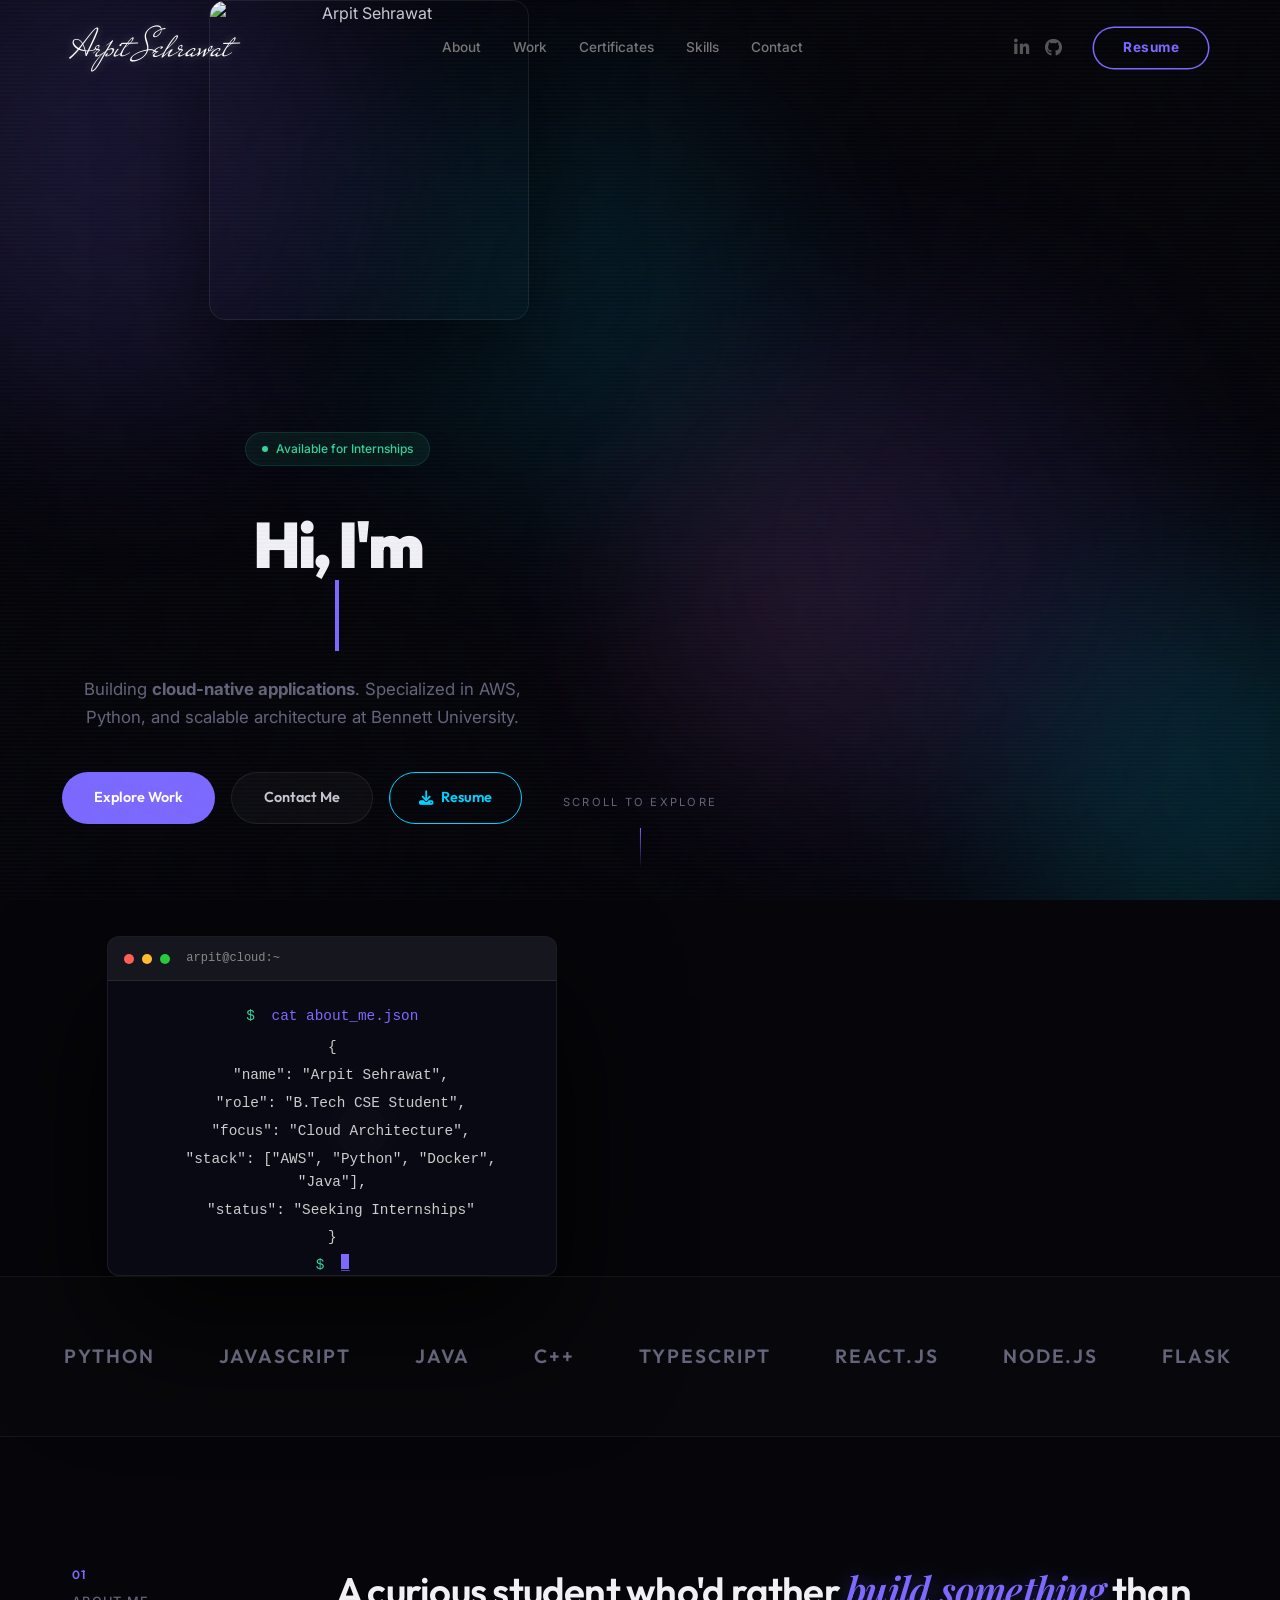
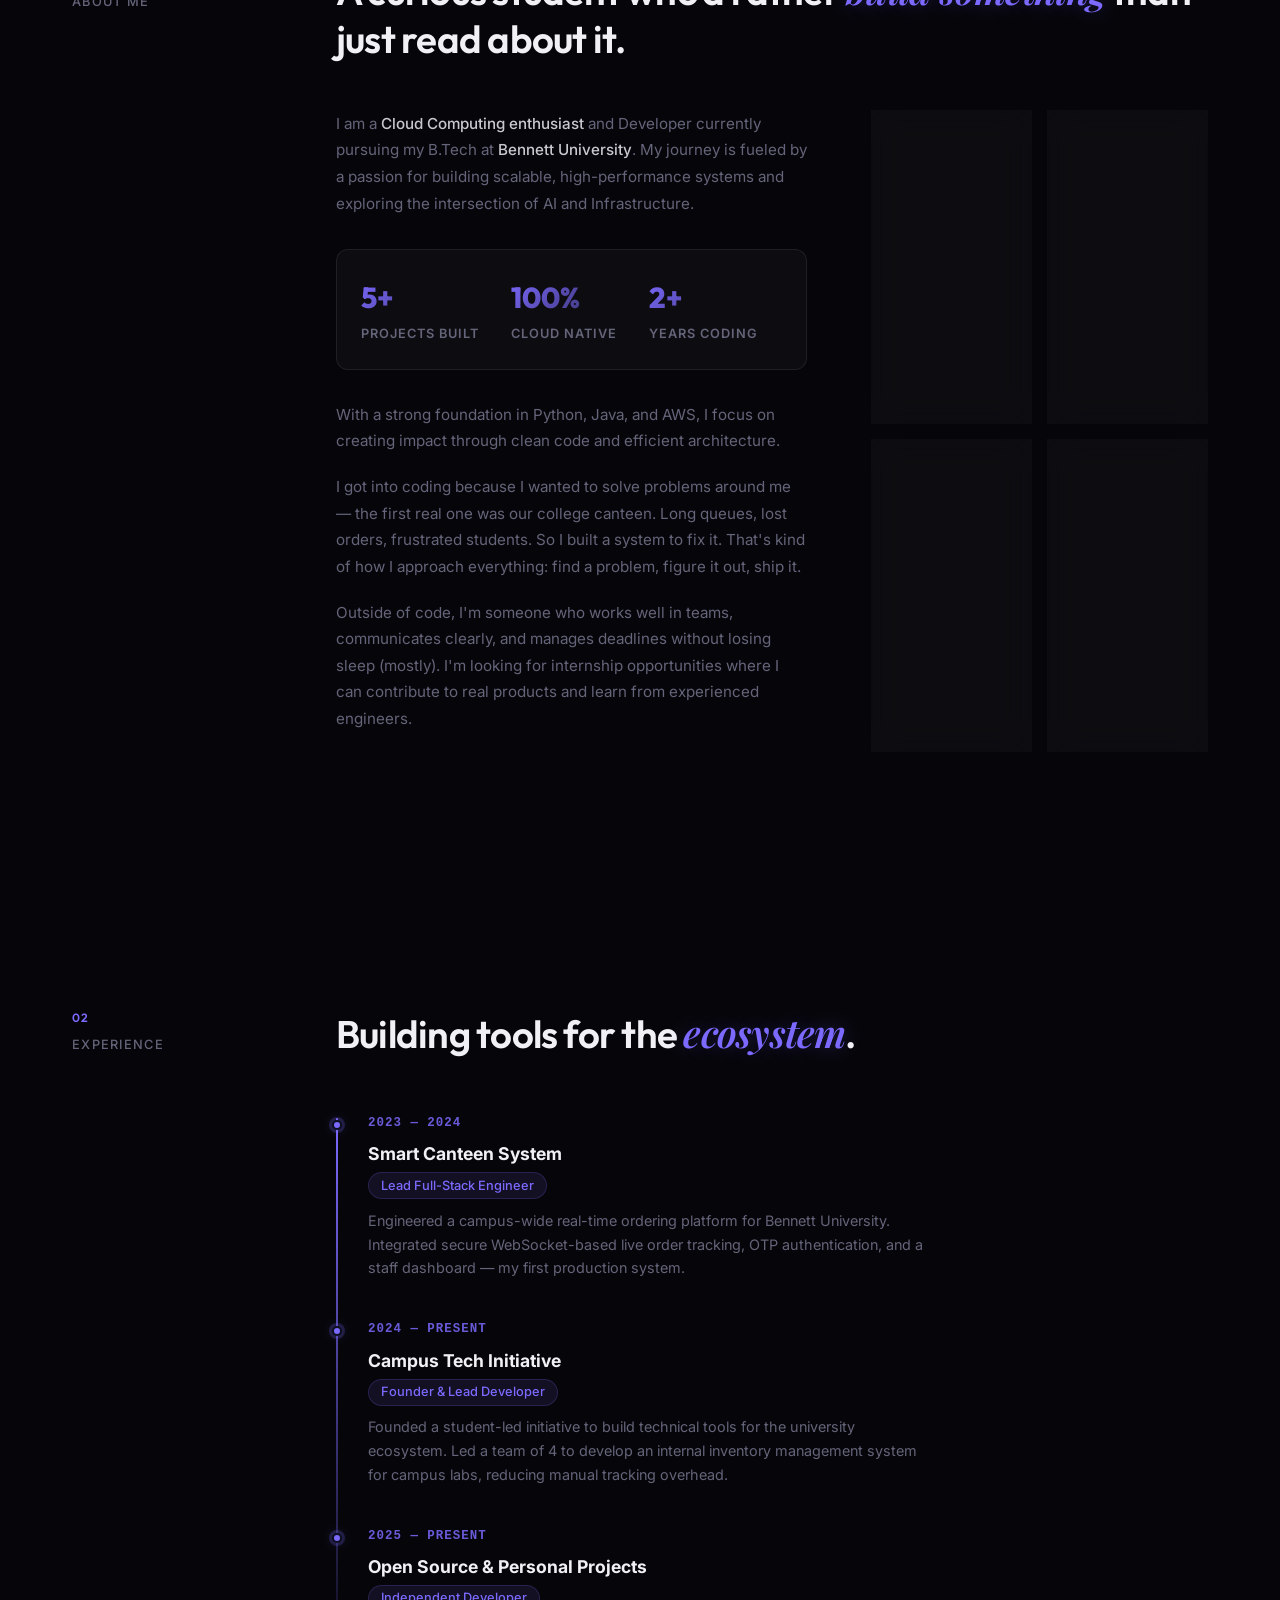
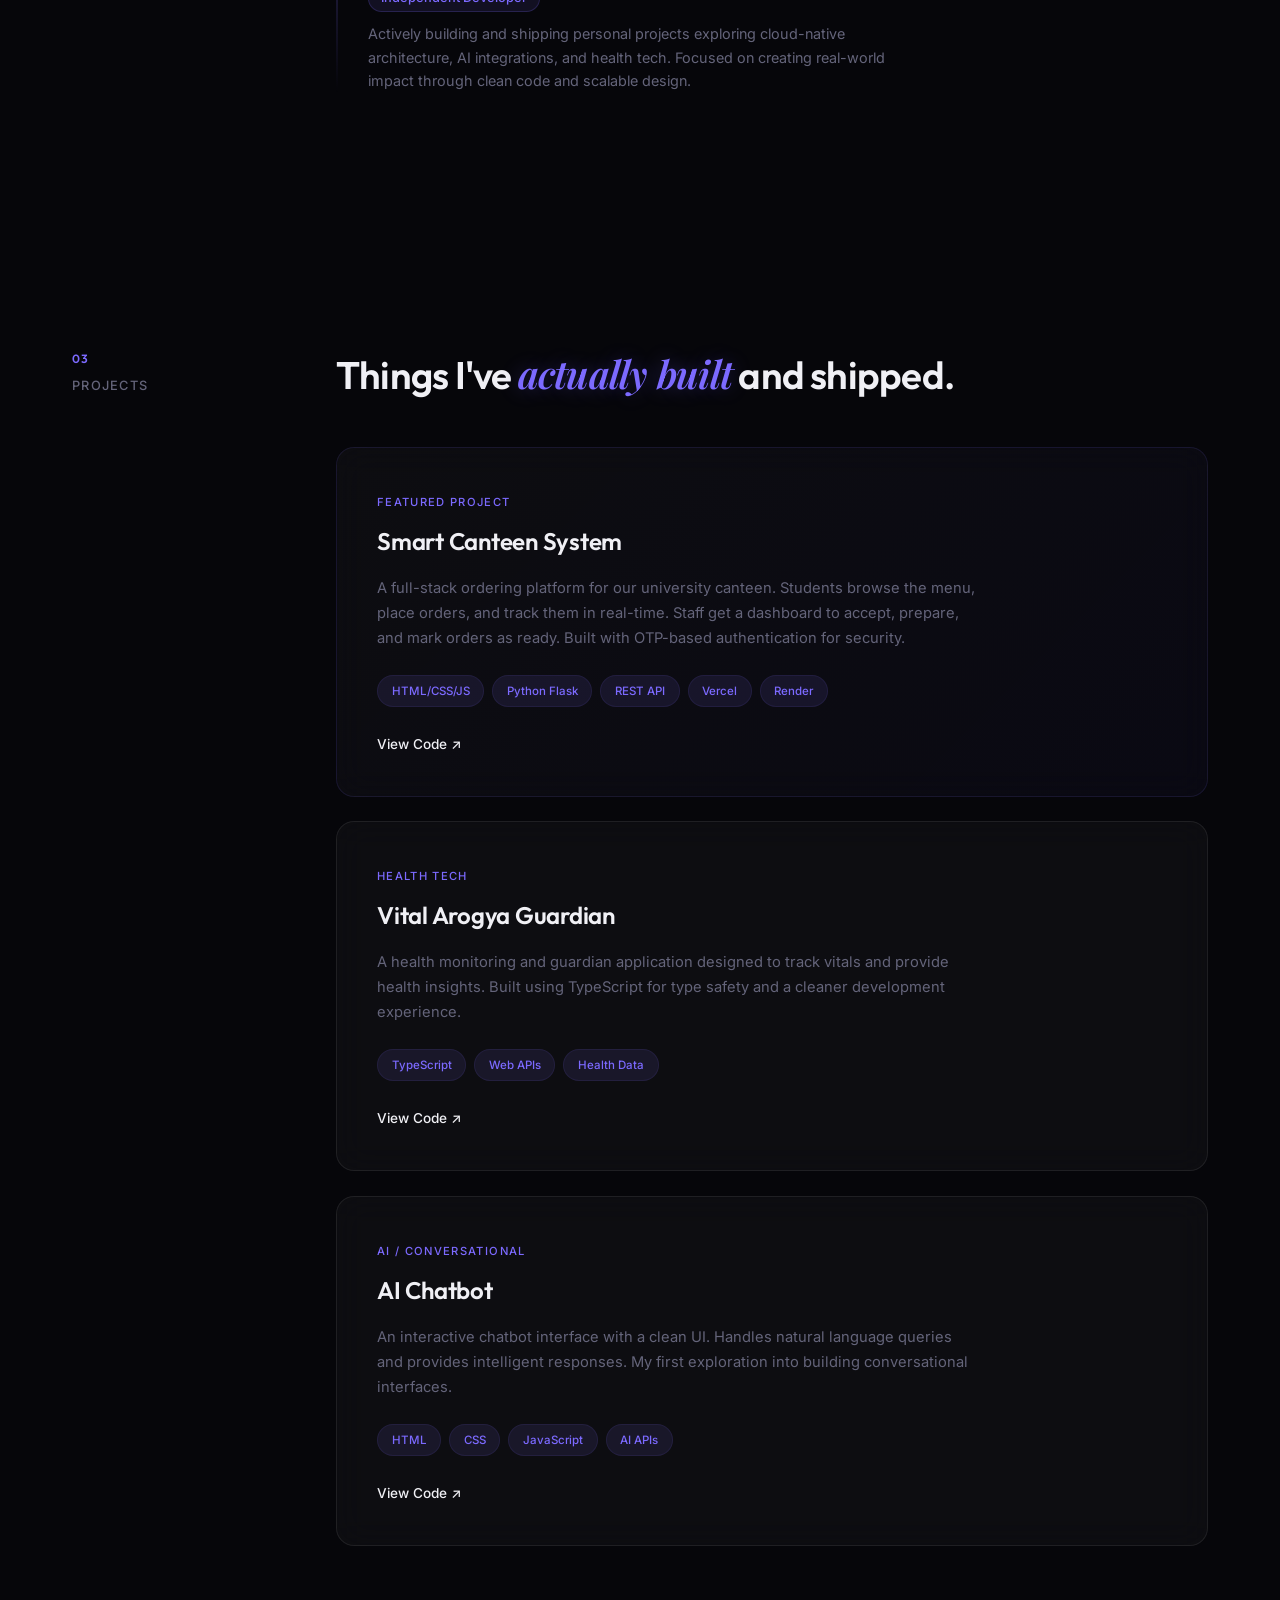
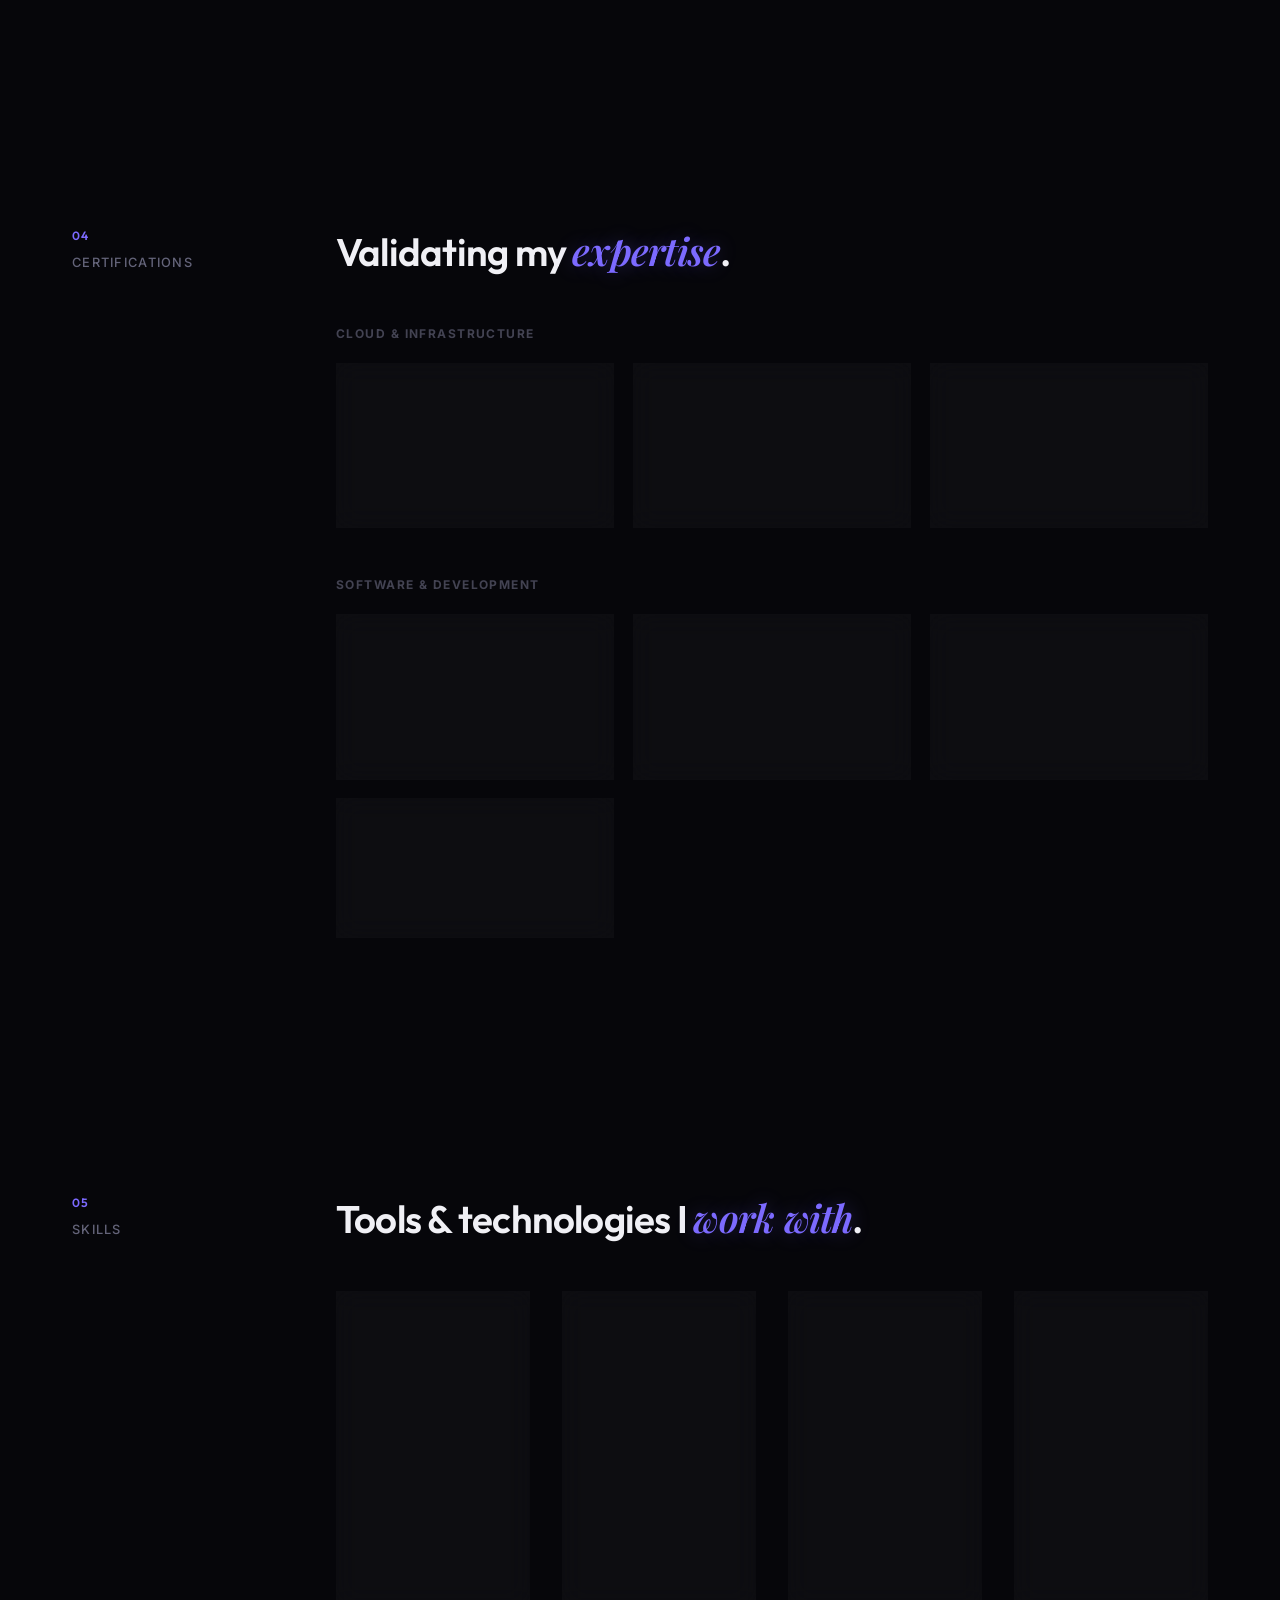
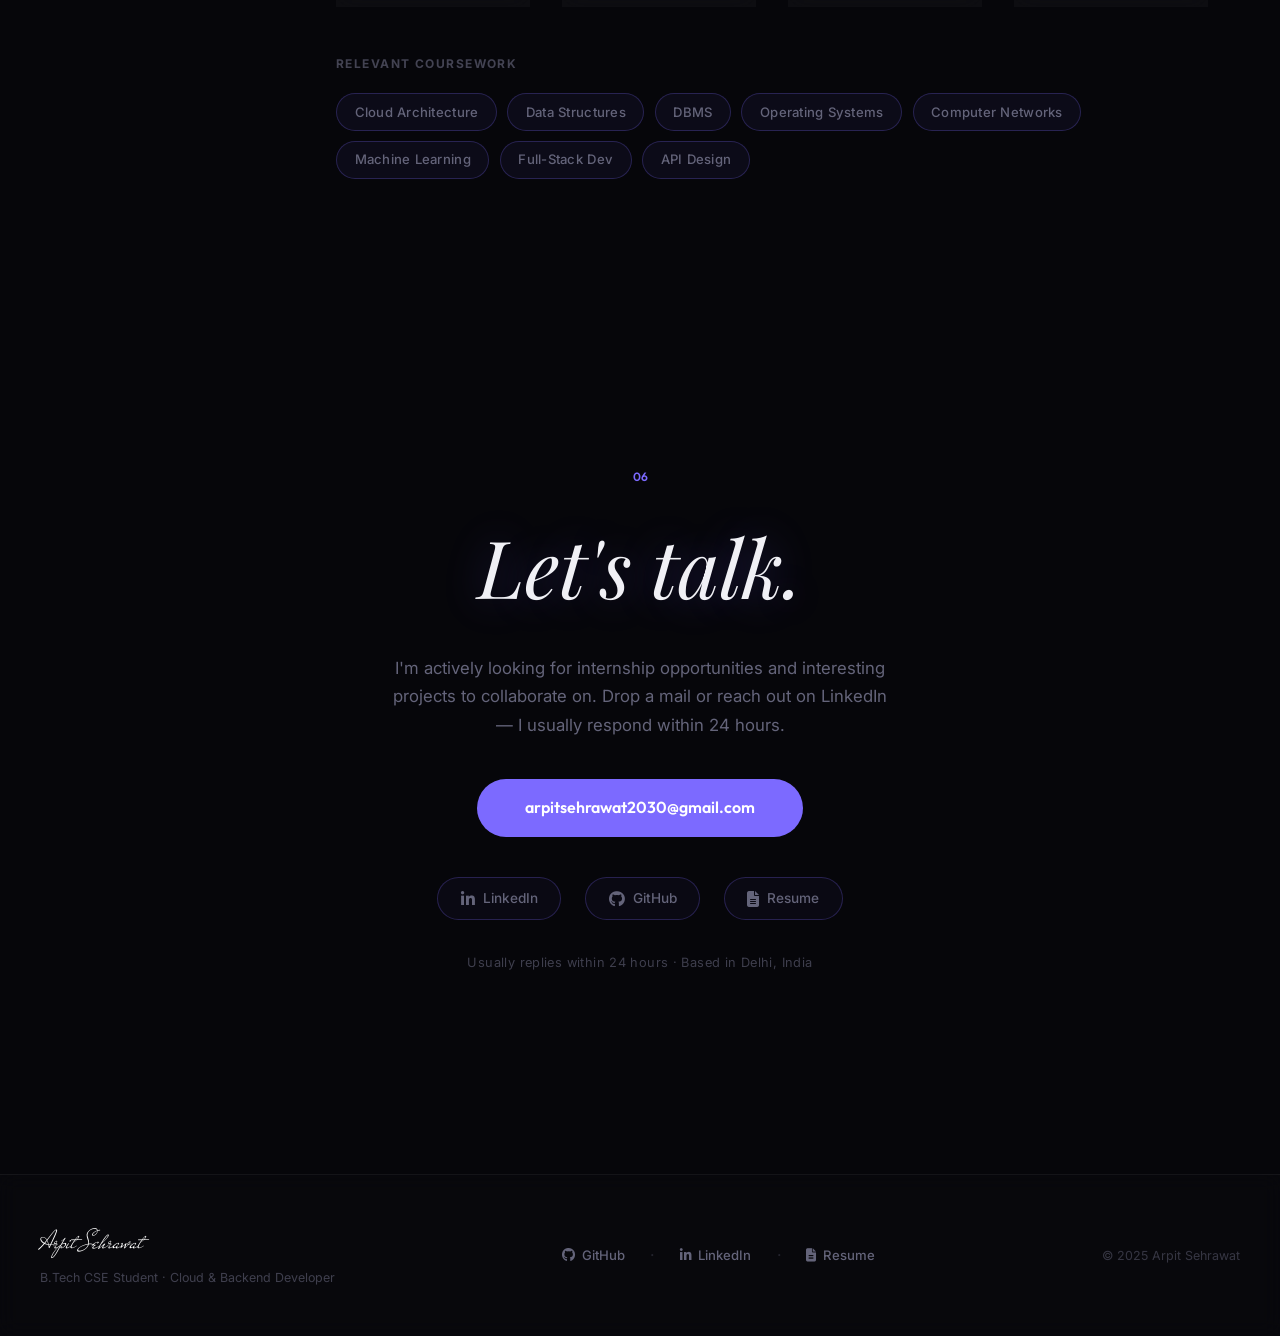
==== commit a96d9e28: "fix: rewrite" ====
--- a/index.html
+++ b/index.html
@@ -141,7 +141,7 @@
                 <div class="t-out">&nbsp;&nbsp;"role": "B.Tech CSE Student",</div>
                 <div class="t-out">&nbsp;&nbsp;"focus": "Cloud Architecture",</div>
                 <div class="t-out">&nbsp;&nbsp;"stack": ["AWS", "Python", "Docker", "Java"],</div>
-                <div class="t-out">&nbsp;&nbsp;"status": "Seeking Internships 2025"</div>
+                <div class="t-out">&nbsp;&nbsp;"status": "Seeking Internships"</div>
                 <div class="t-out">}</div>
                 <div class="t-line"><span class="t-prompt">$</span> <span class="t-cursor">_</span></div>
               </div>
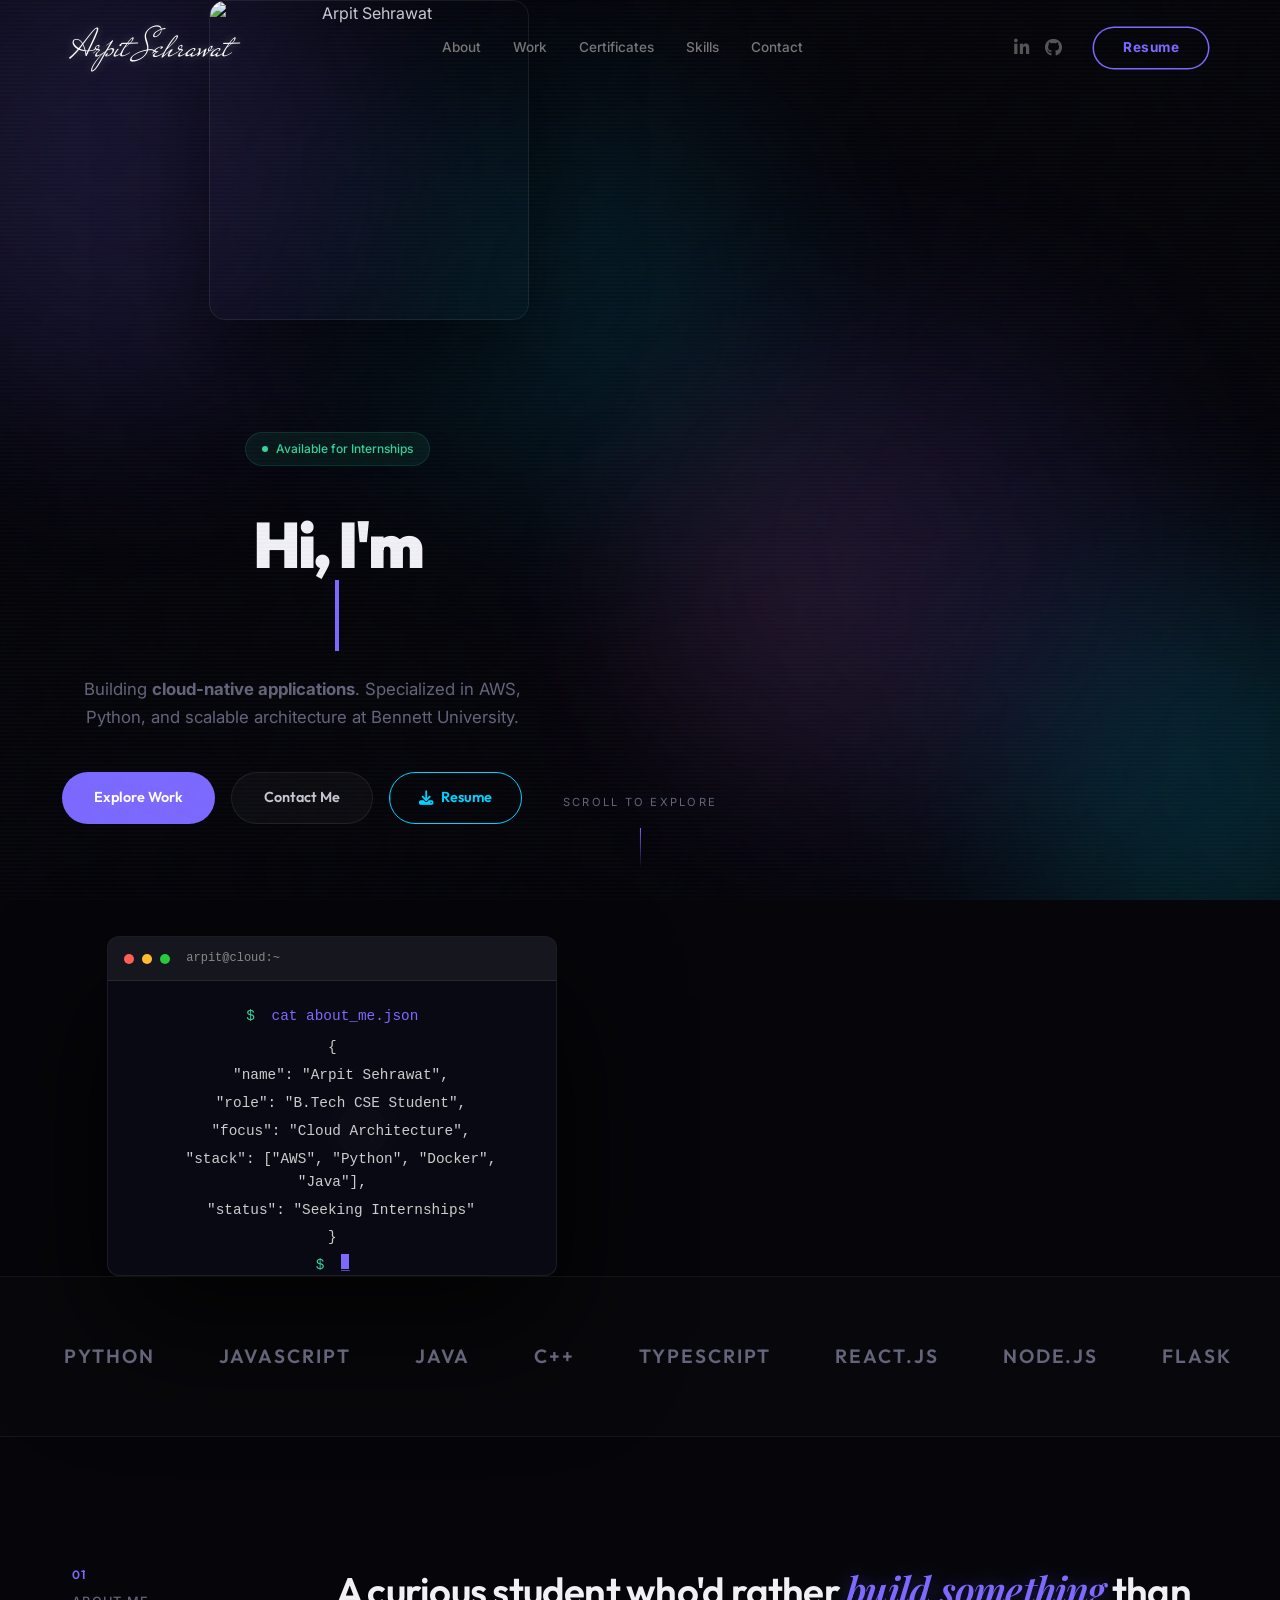
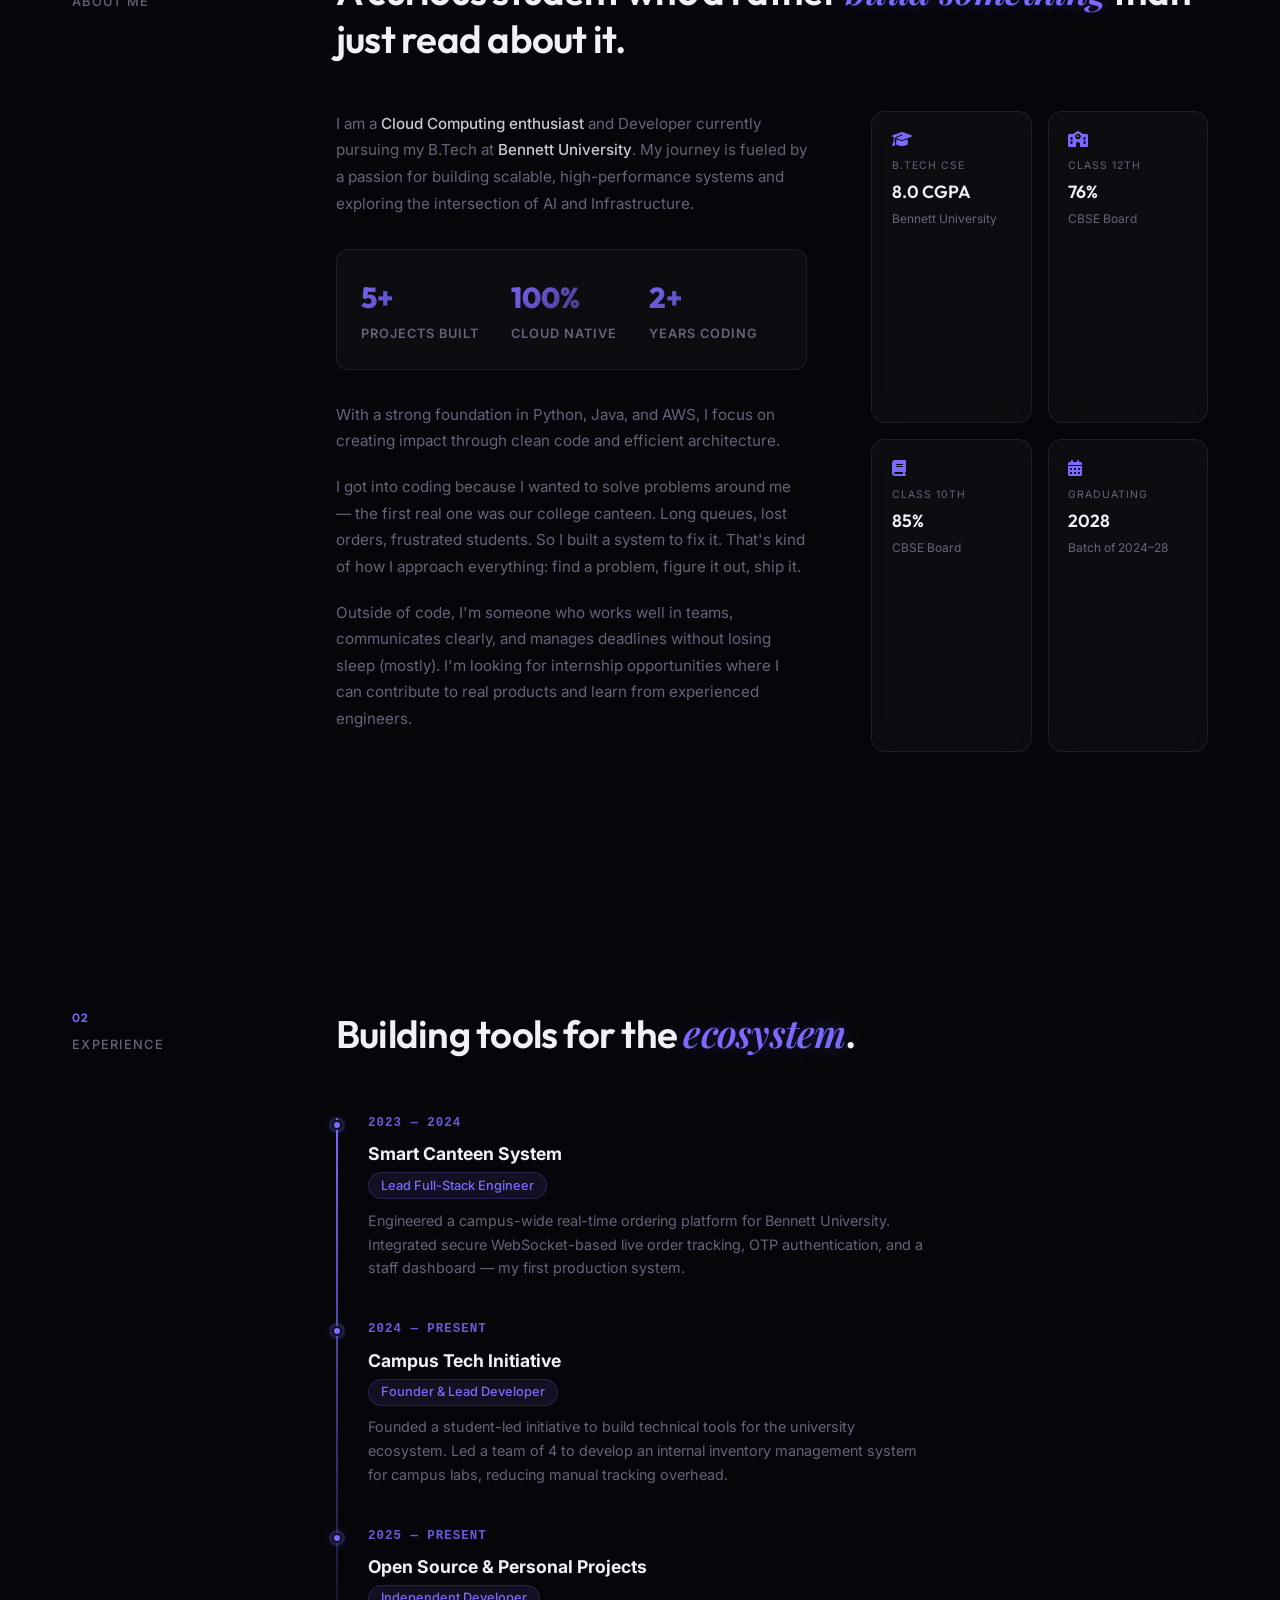
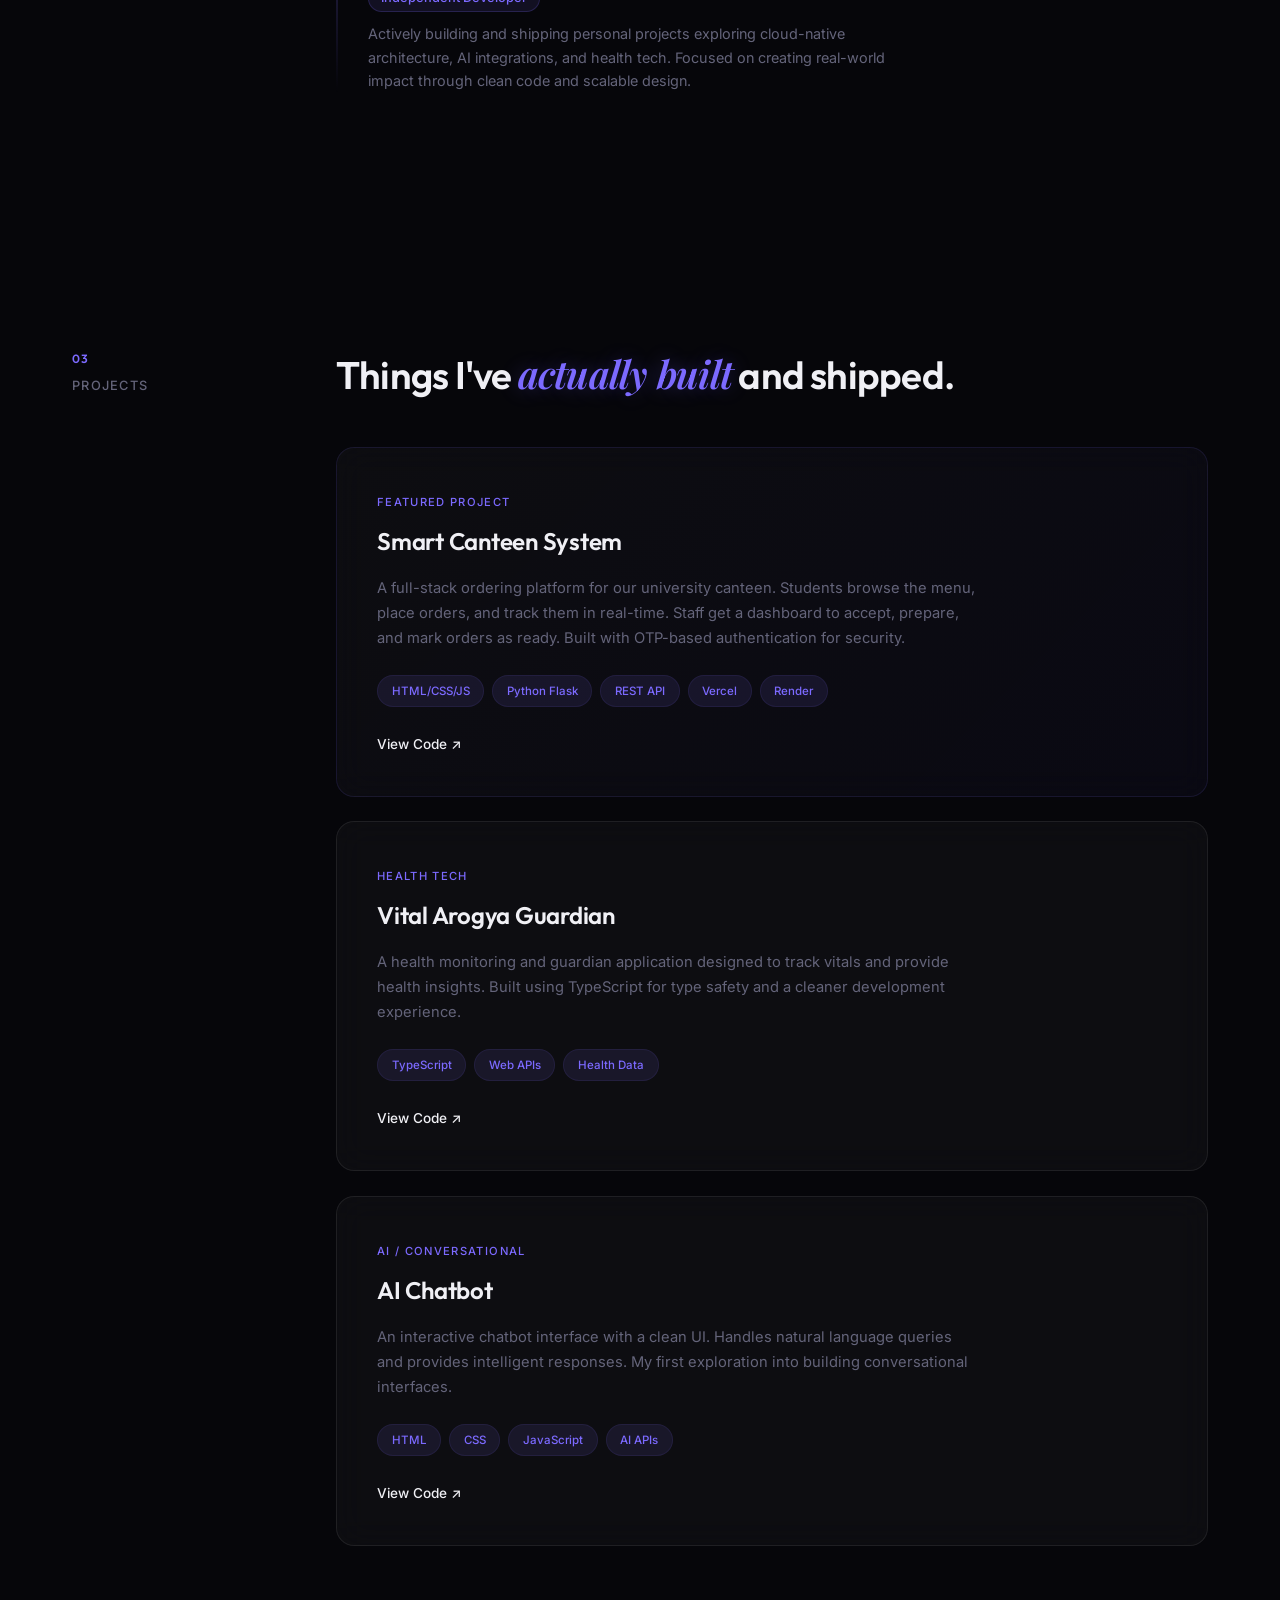
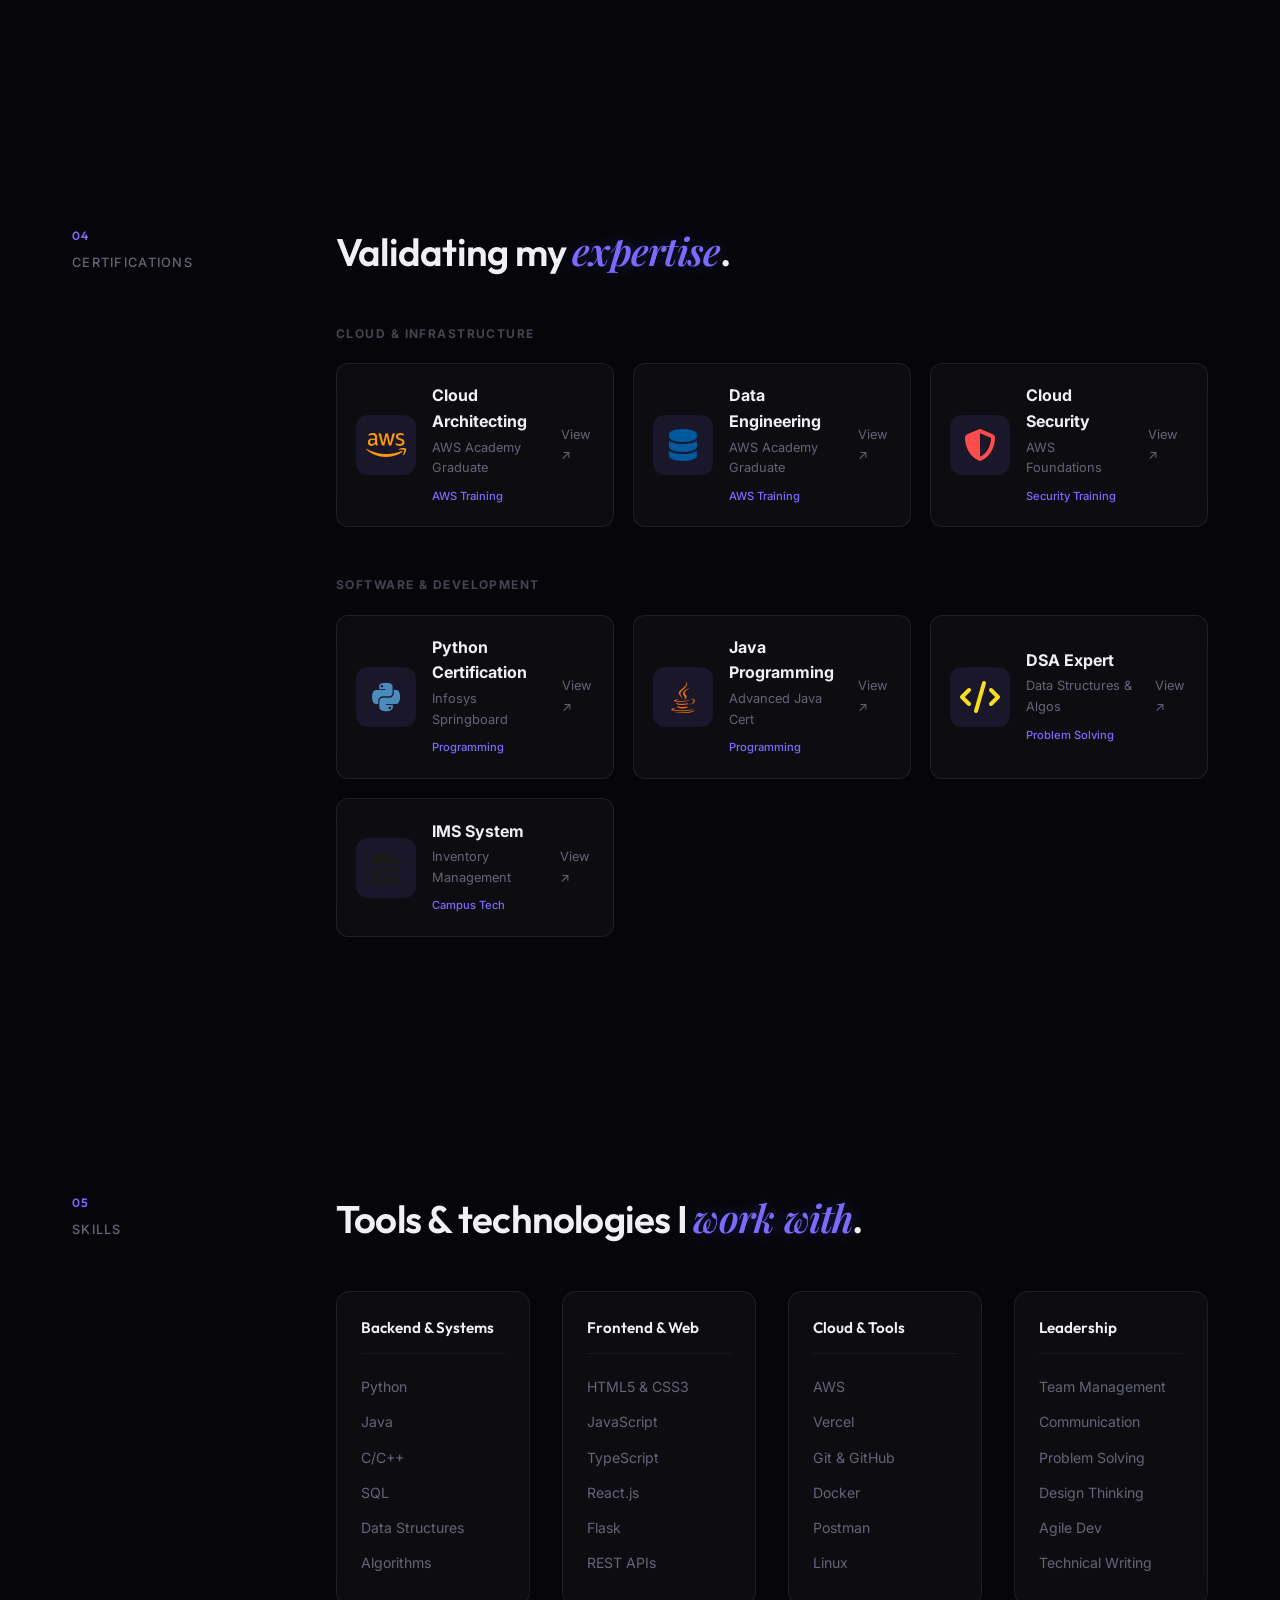
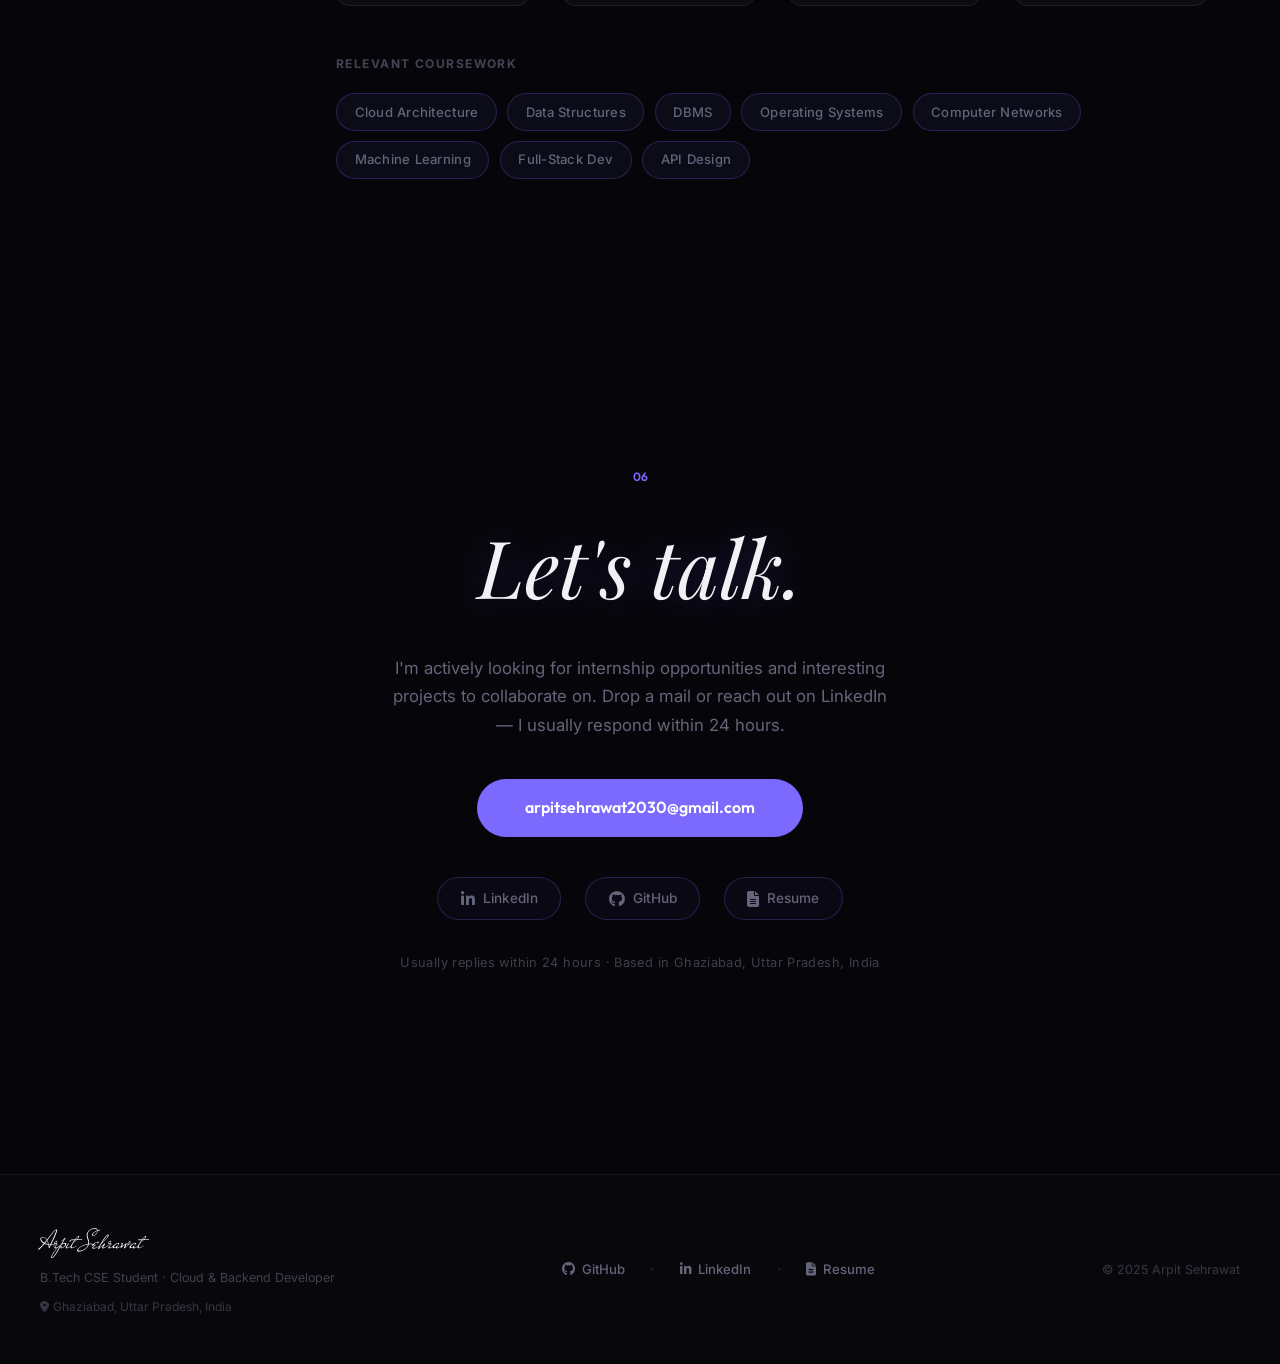
==== commit c54de80d: "feat: add Ghaziabad, UP location to portfolio contact, footer, and resume" ====
--- a/index.html
+++ b/index.html
@@ -586,7 +586,7 @@
             <span>Resume</span>
           </a>
         </div>
-        <p class="contact-response-note">Usually replies within 24 hours · Based in Delhi, India</p>
+        <p class="contact-response-note">Usually replies within 24 hours · Based in Ghaziabad, Uttar Pradesh, India</p>
       </div>
     </section>
 
@@ -598,6 +598,7 @@
       <div class="footer-left">
         <a href="#" class="footer-brand">Arpit Sehrawat</a>
         <p>B.Tech CSE Student · Cloud & Backend Developer</p>
+        <p style="font-size: 0.75rem; opacity: 0.5; margin-top: 0.25rem;"><i class="fas fa-map-marker-alt" style="margin-right: 4px;"></i>Ghaziabad, Uttar Pradesh, India</p>
       </div>
       <nav class="footer-links">
         <a href="https://github.com/TechnoDream956" target="_blank" rel="noopener"><i class="fab fa-github"></i>
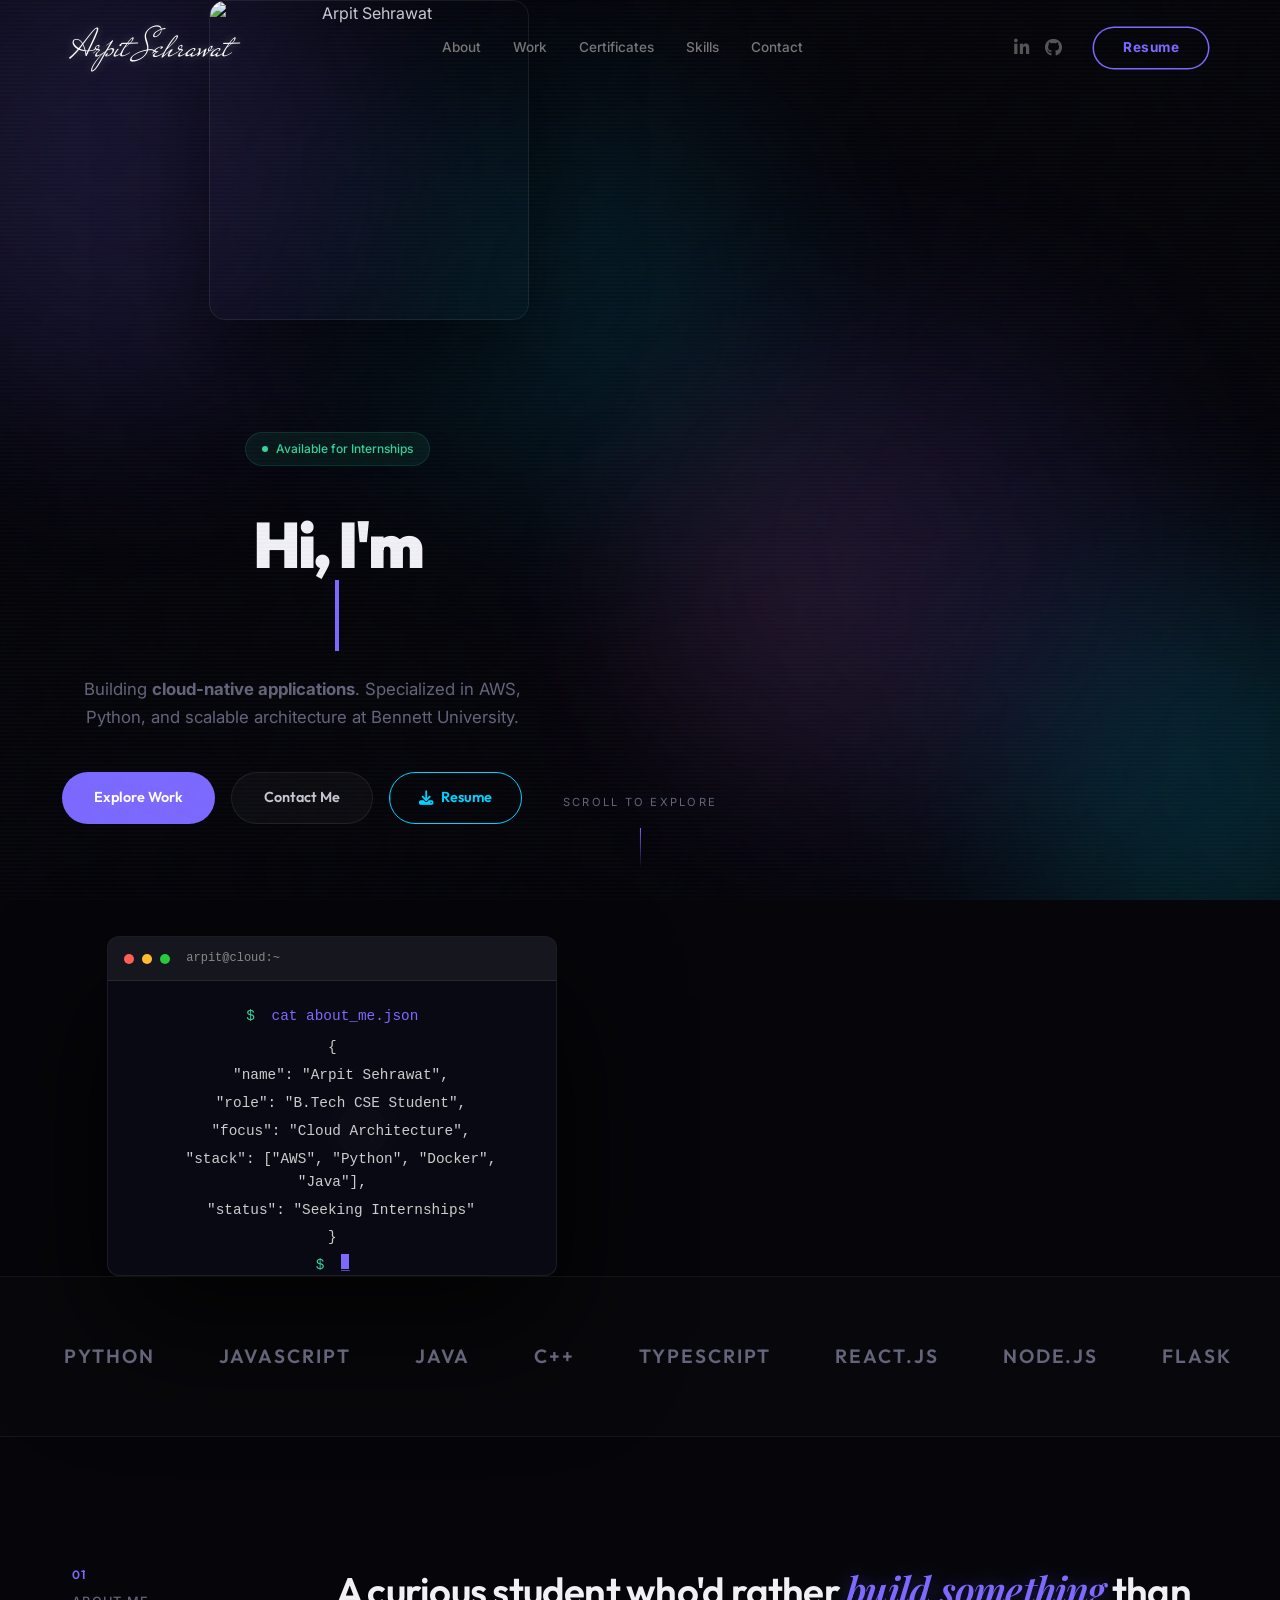
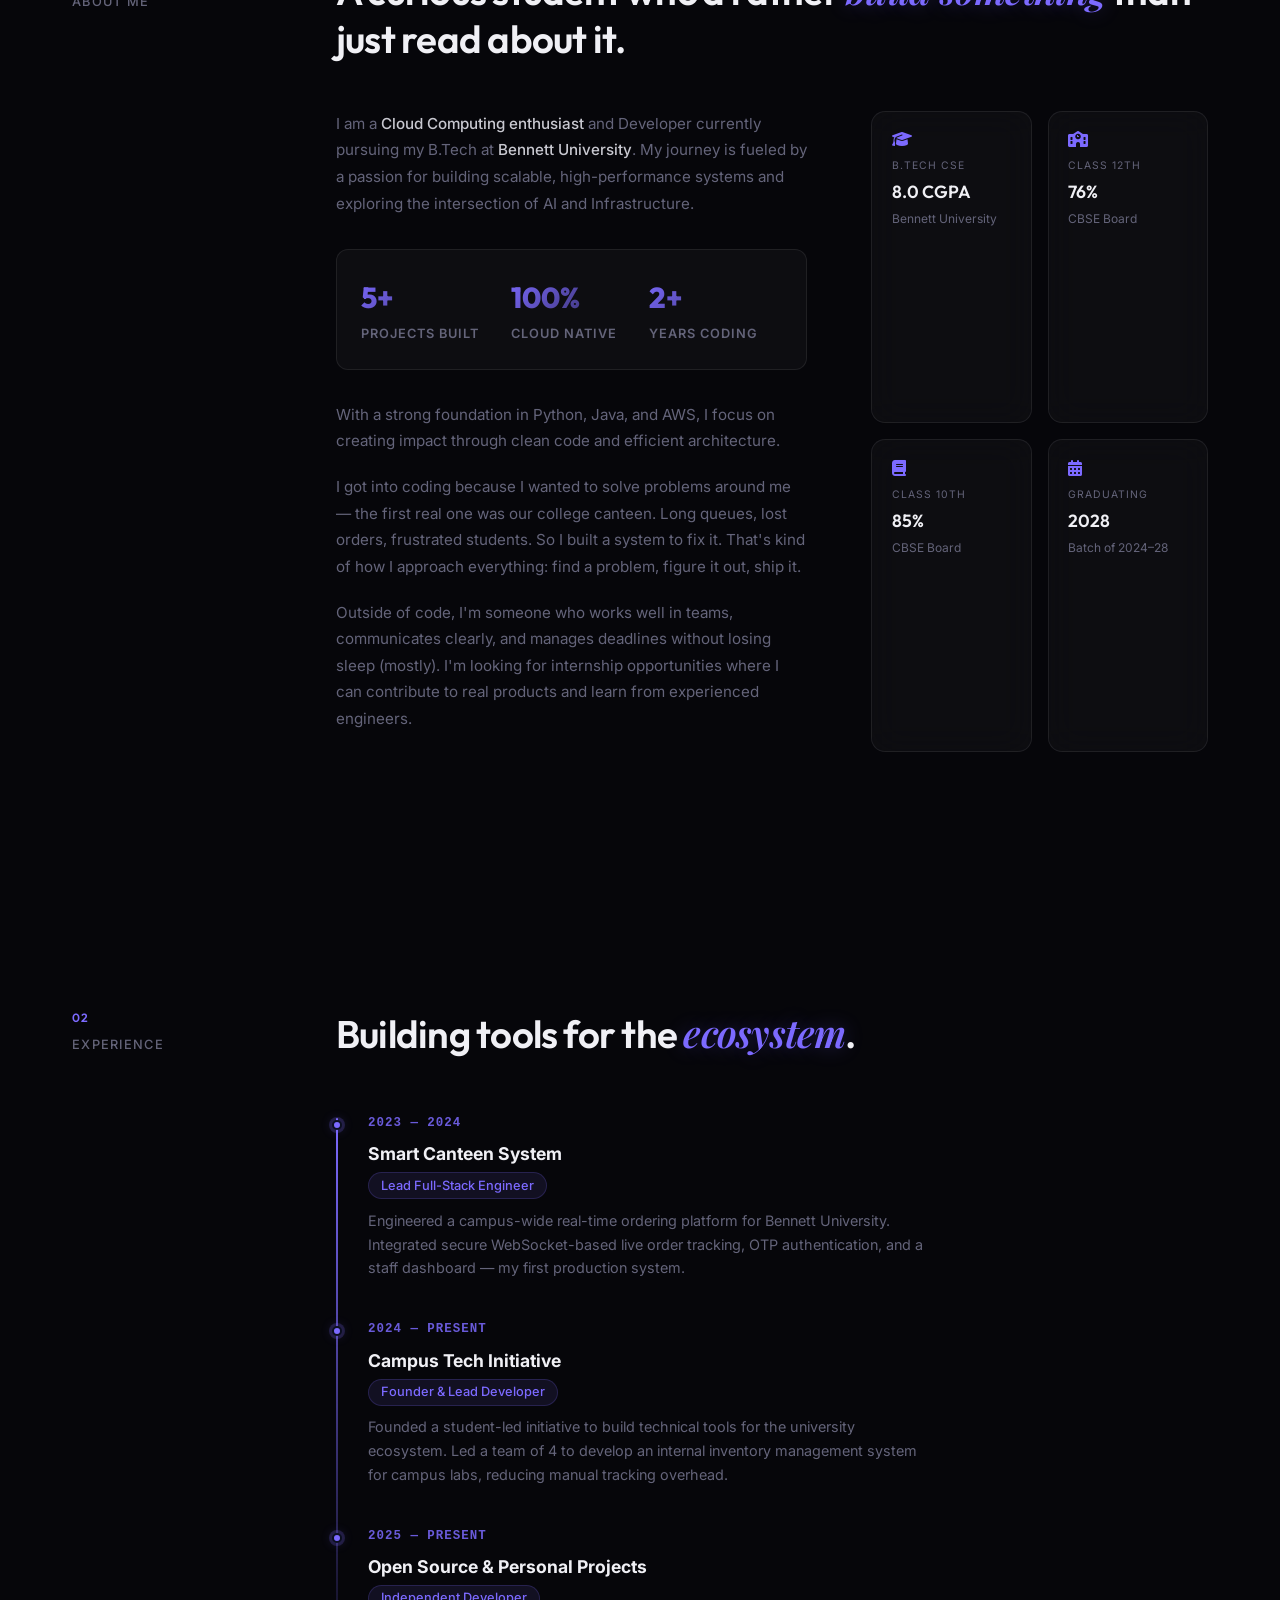
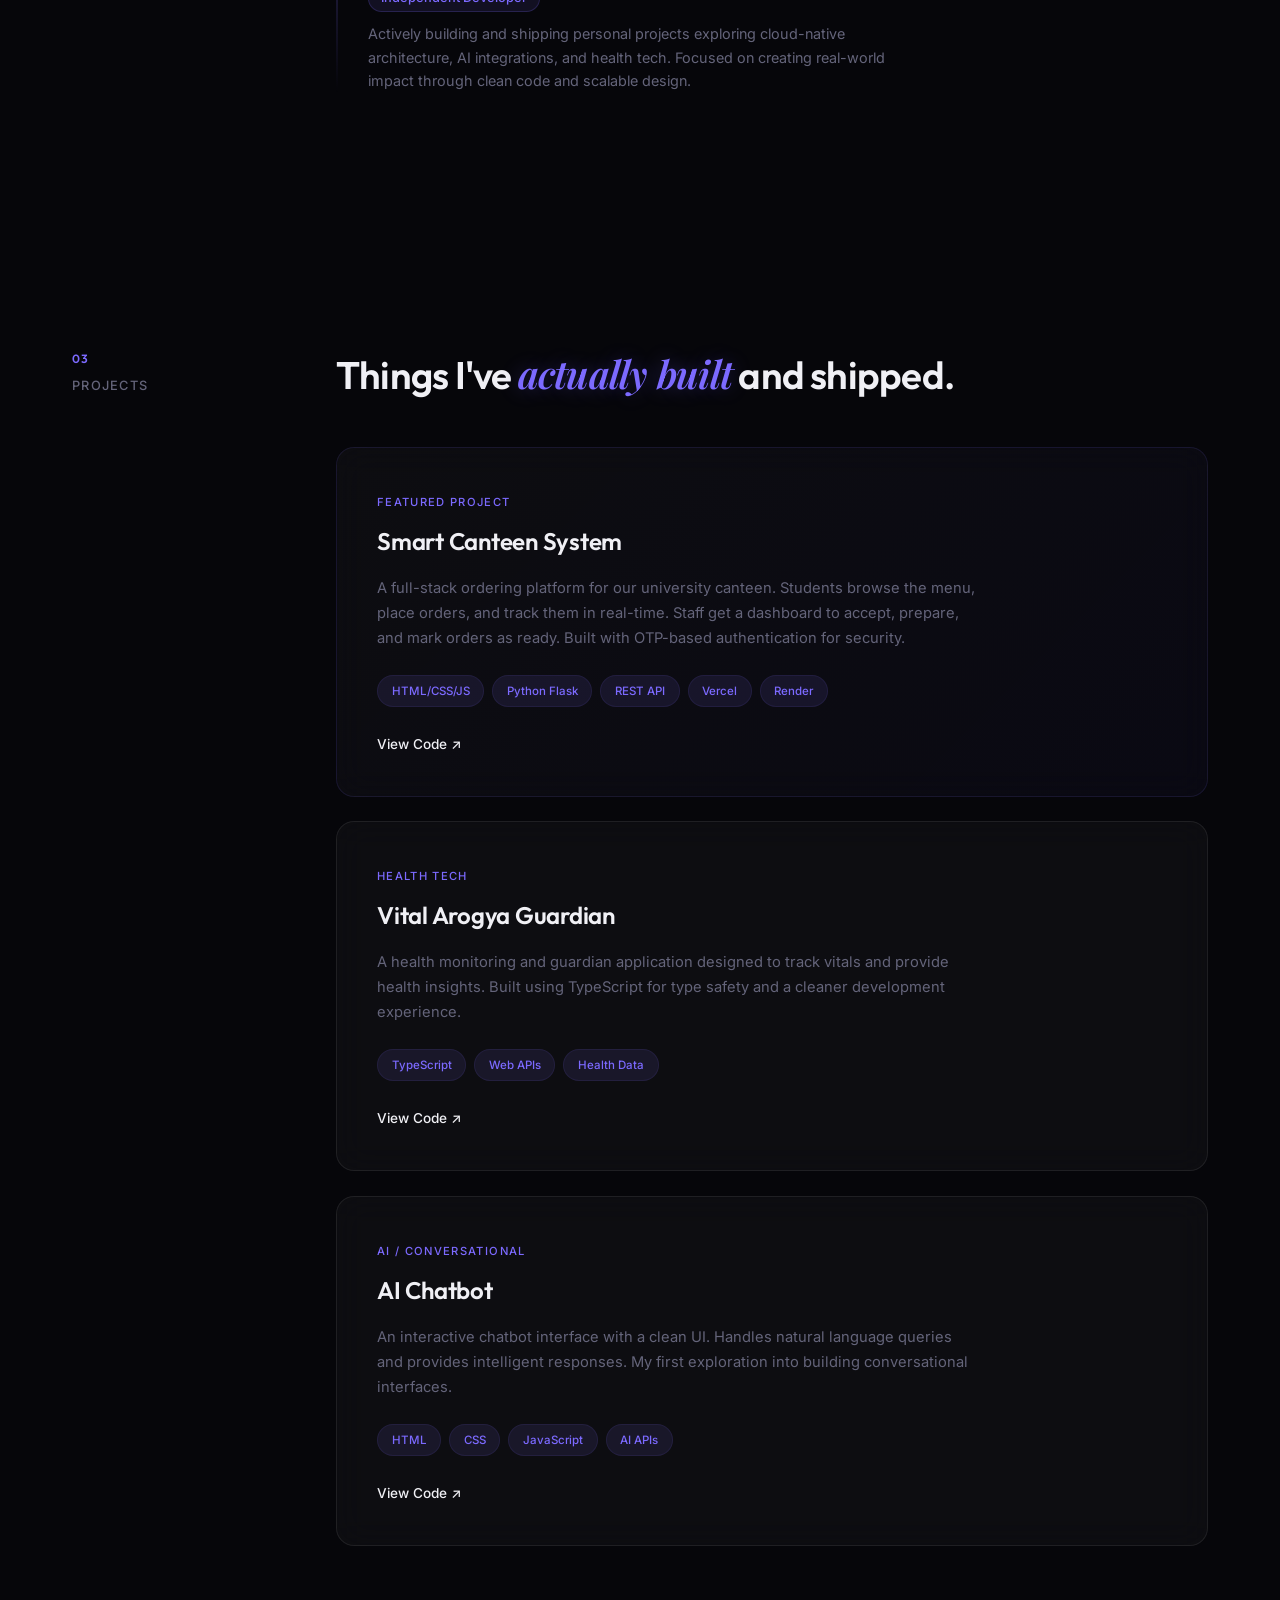
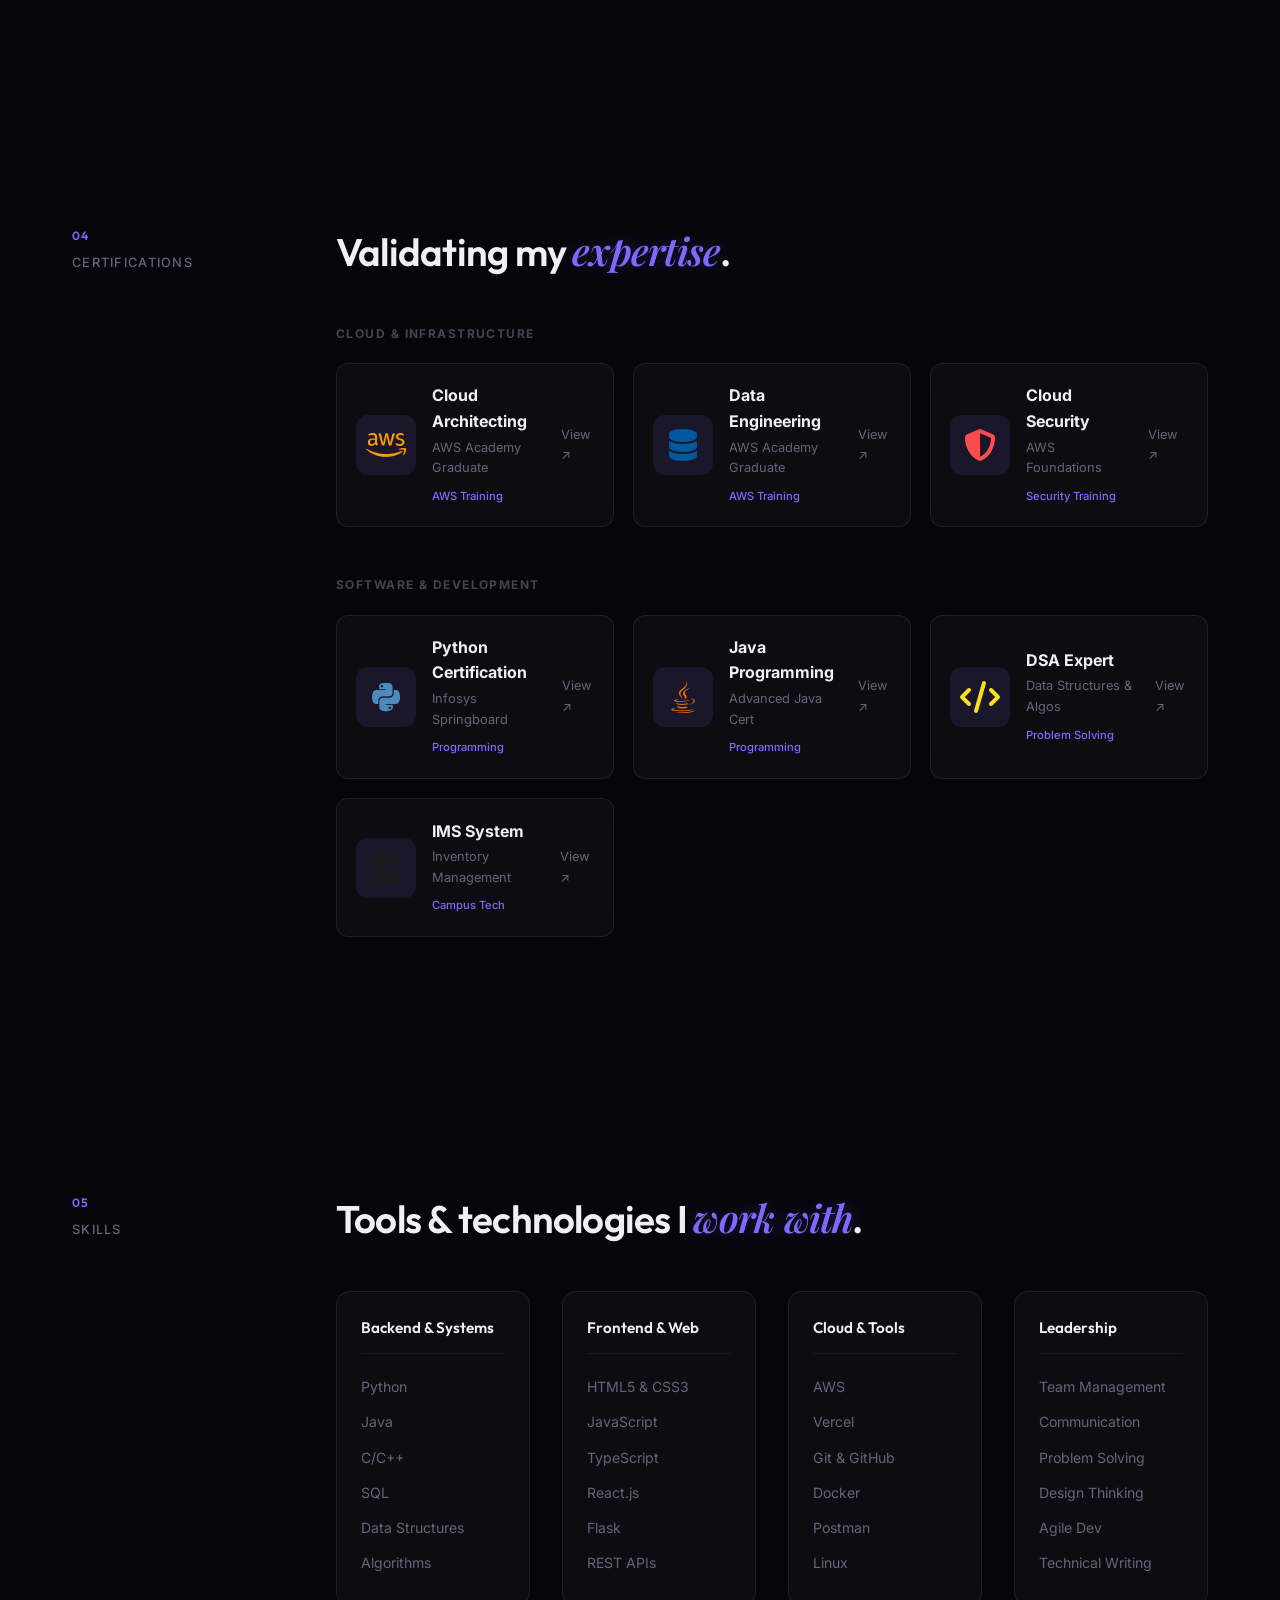
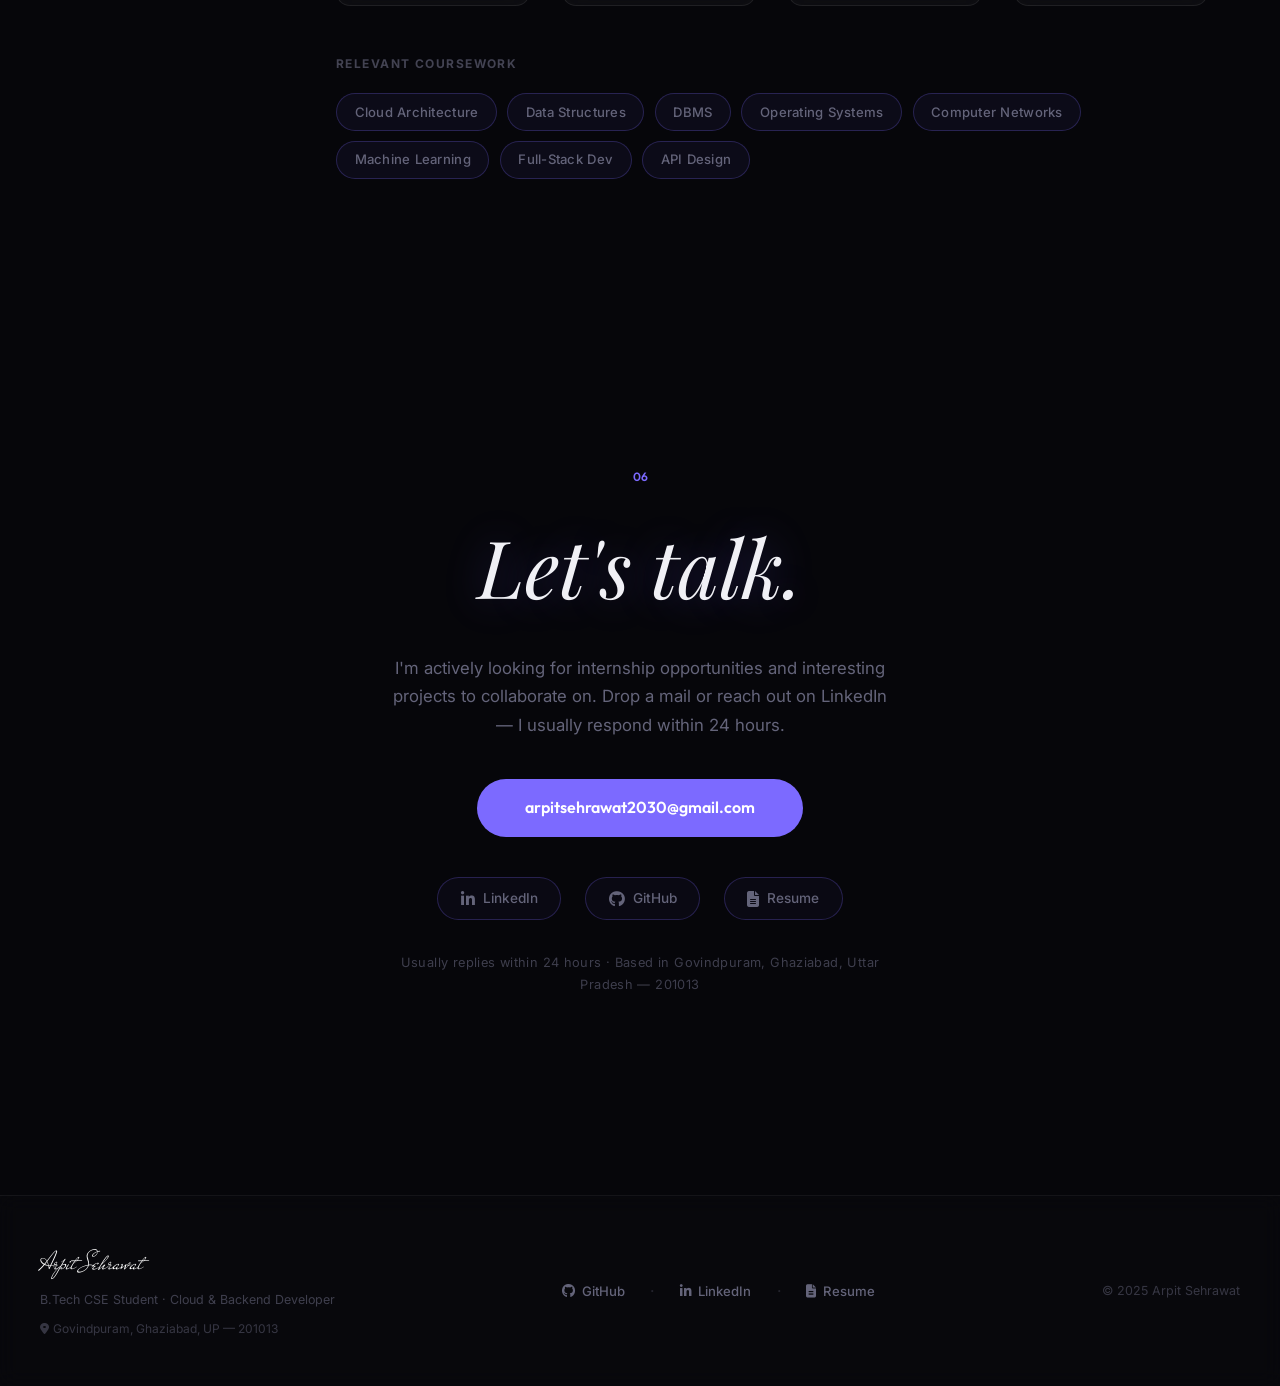
==== commit 3cfc066c: "feat: add Govindpuram and pin code 201013 to location in portfolio and resume" ====
--- a/index.html
+++ b/index.html
@@ -586,7 +586,7 @@
             <span>Resume</span>
           </a>
         </div>
-        <p class="contact-response-note">Usually replies within 24 hours · Based in Ghaziabad, Uttar Pradesh, India</p>
+        <p class="contact-response-note">Usually replies within 24 hours · Based in Govindpuram, Ghaziabad, Uttar Pradesh — 201013</p>
       </div>
     </section>
 
@@ -598,7 +598,7 @@
       <div class="footer-left">
         <a href="#" class="footer-brand">Arpit Sehrawat</a>
         <p>B.Tech CSE Student · Cloud & Backend Developer</p>
-        <p style="font-size: 0.75rem; opacity: 0.5; margin-top: 0.25rem;"><i class="fas fa-map-marker-alt" style="margin-right: 4px;"></i>Ghaziabad, Uttar Pradesh, India</p>
+        <p style="font-size: 0.75rem; opacity: 0.5; margin-top: 0.25rem;"><i class="fas fa-map-marker-alt" style="margin-right: 4px;"></i>Govindpuram, Ghaziabad, UP — 201013</p>
       </div>
       <nav class="footer-links">
         <a href="https://github.com/TechnoDream956" target="_blank" rel="noopener"><i class="fab fa-github"></i>
